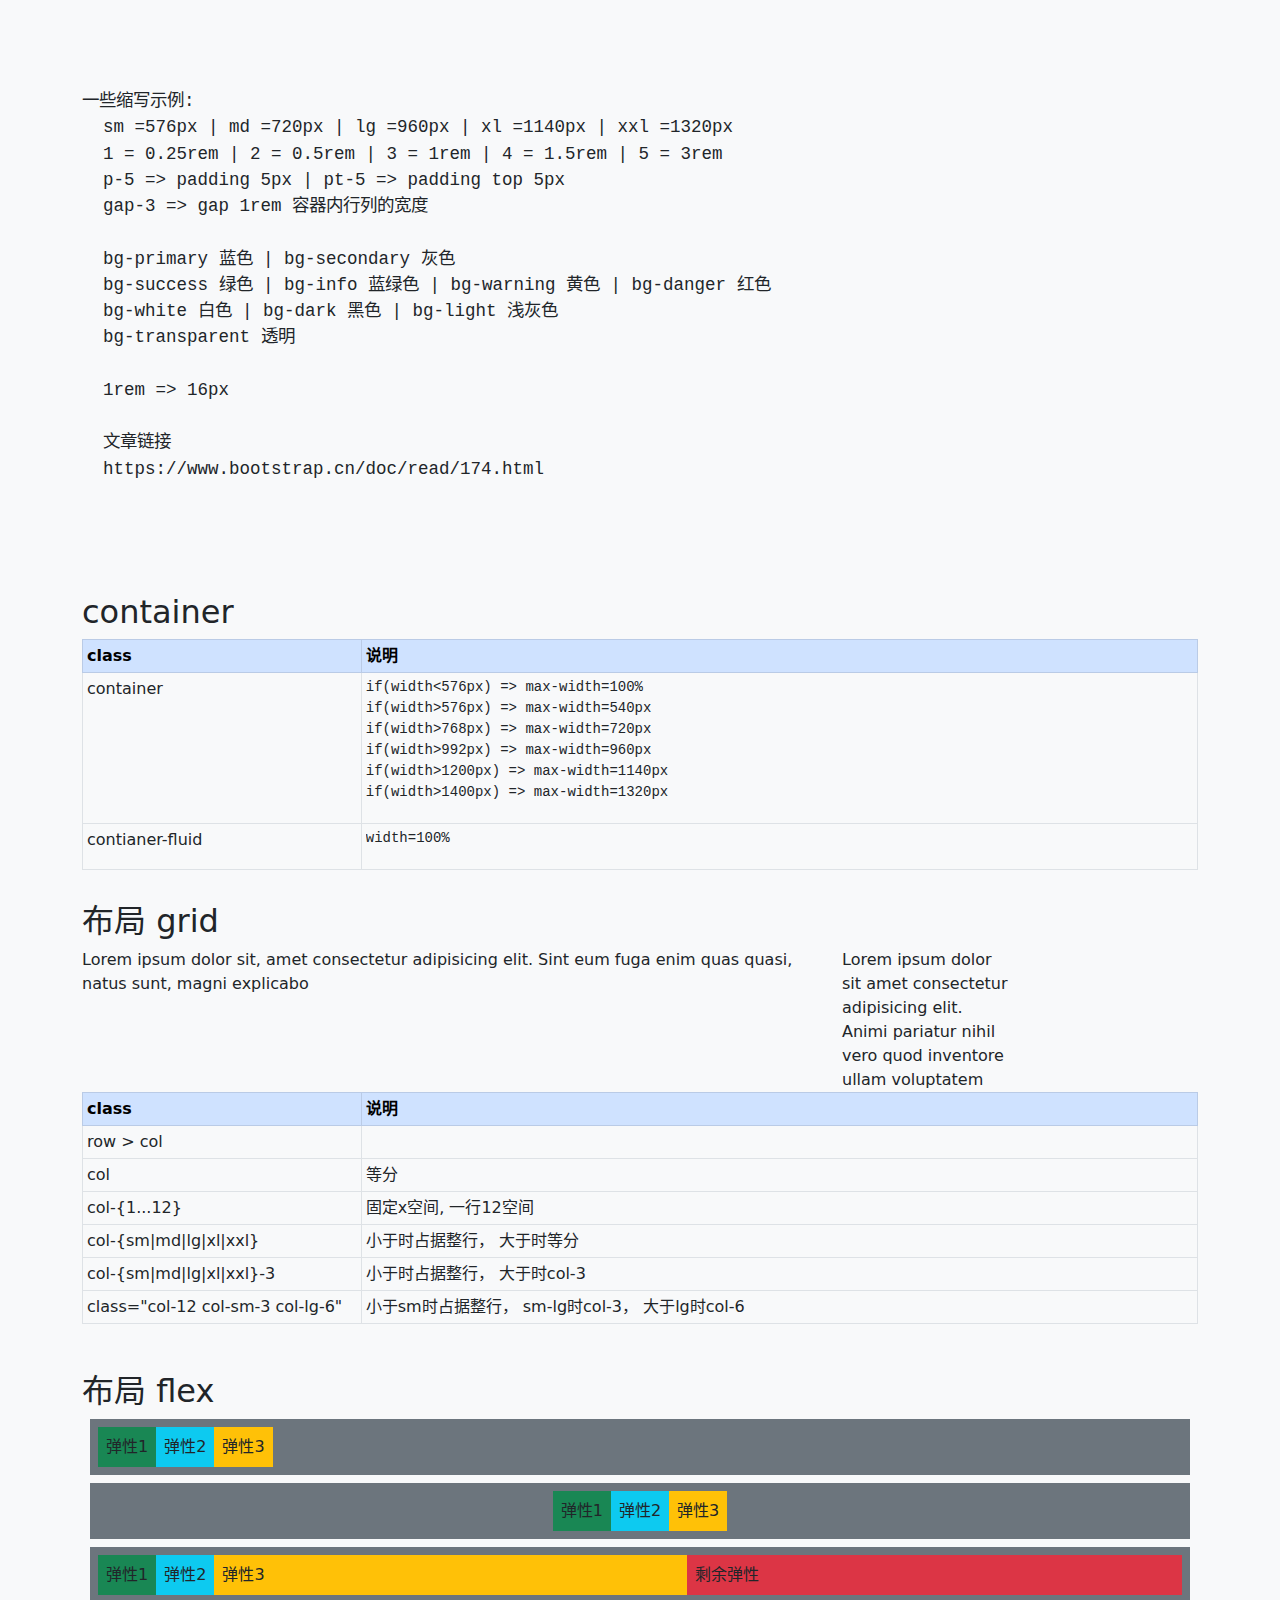
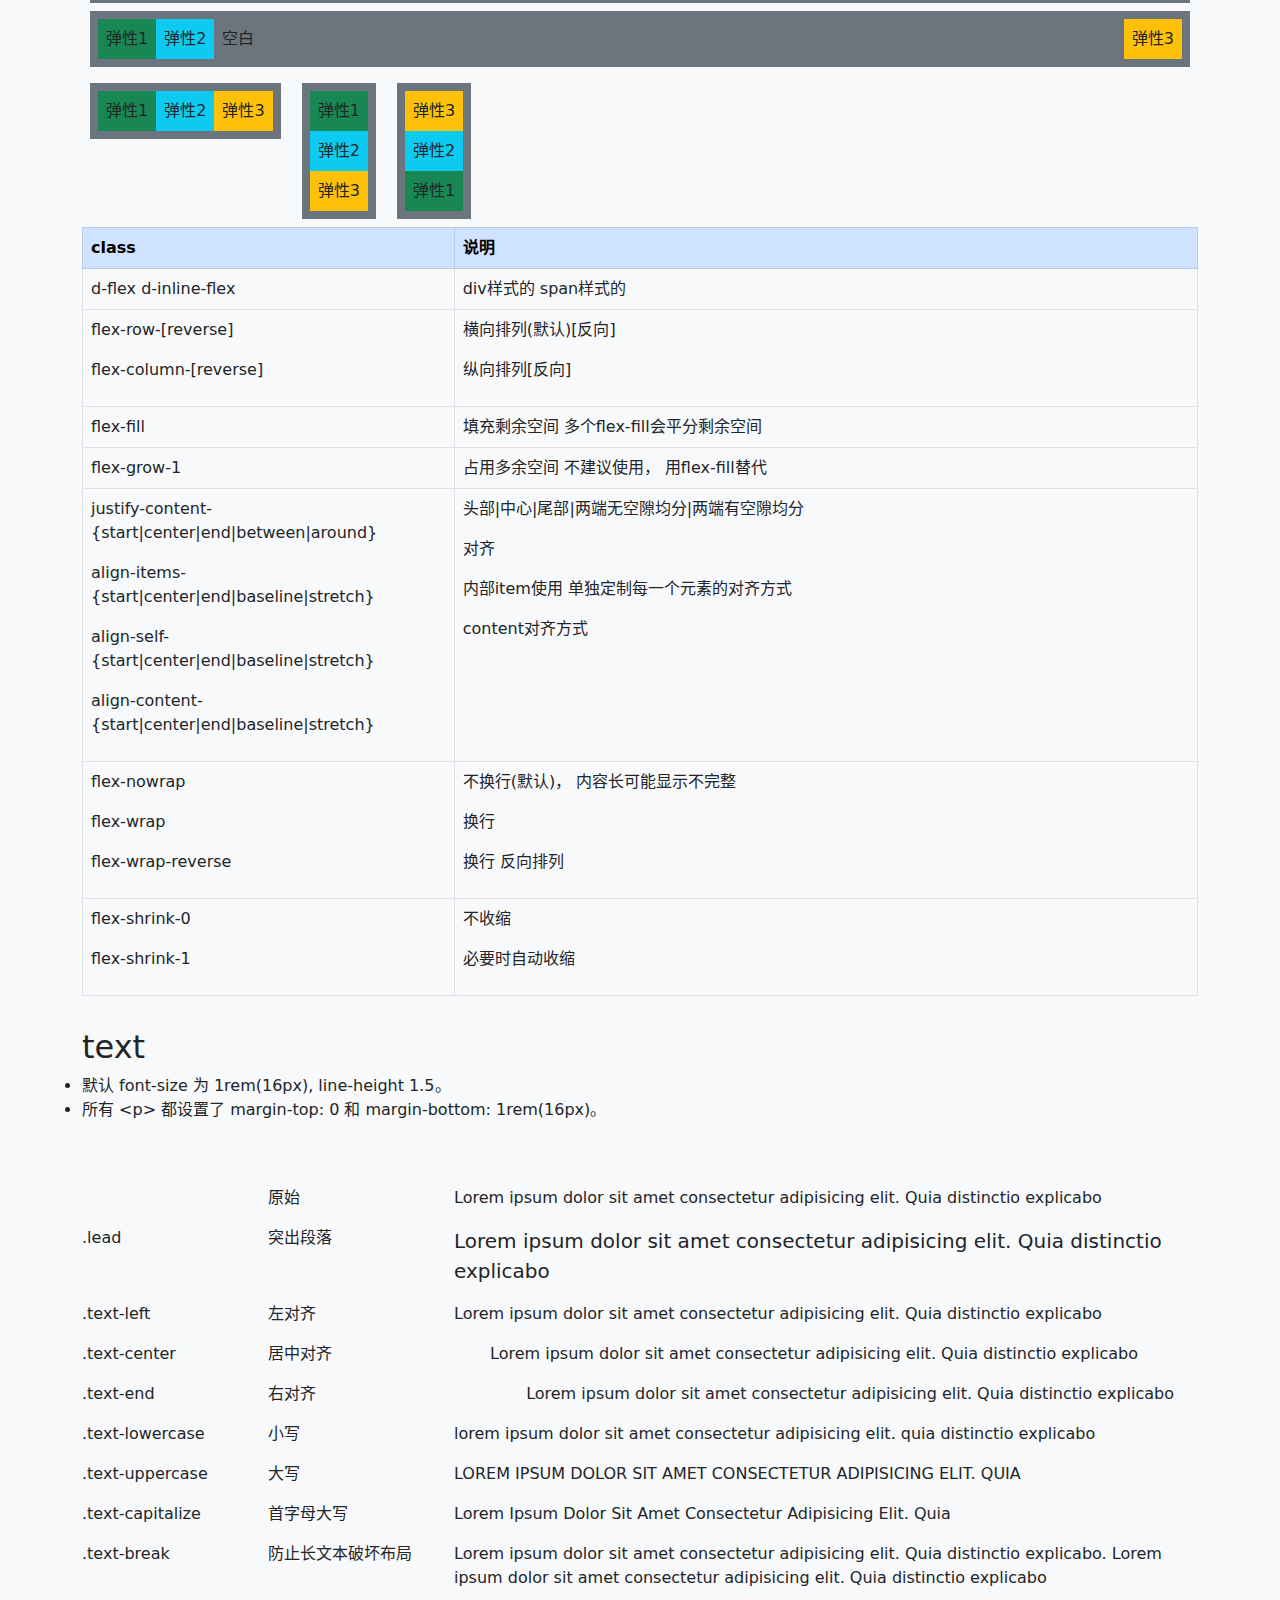
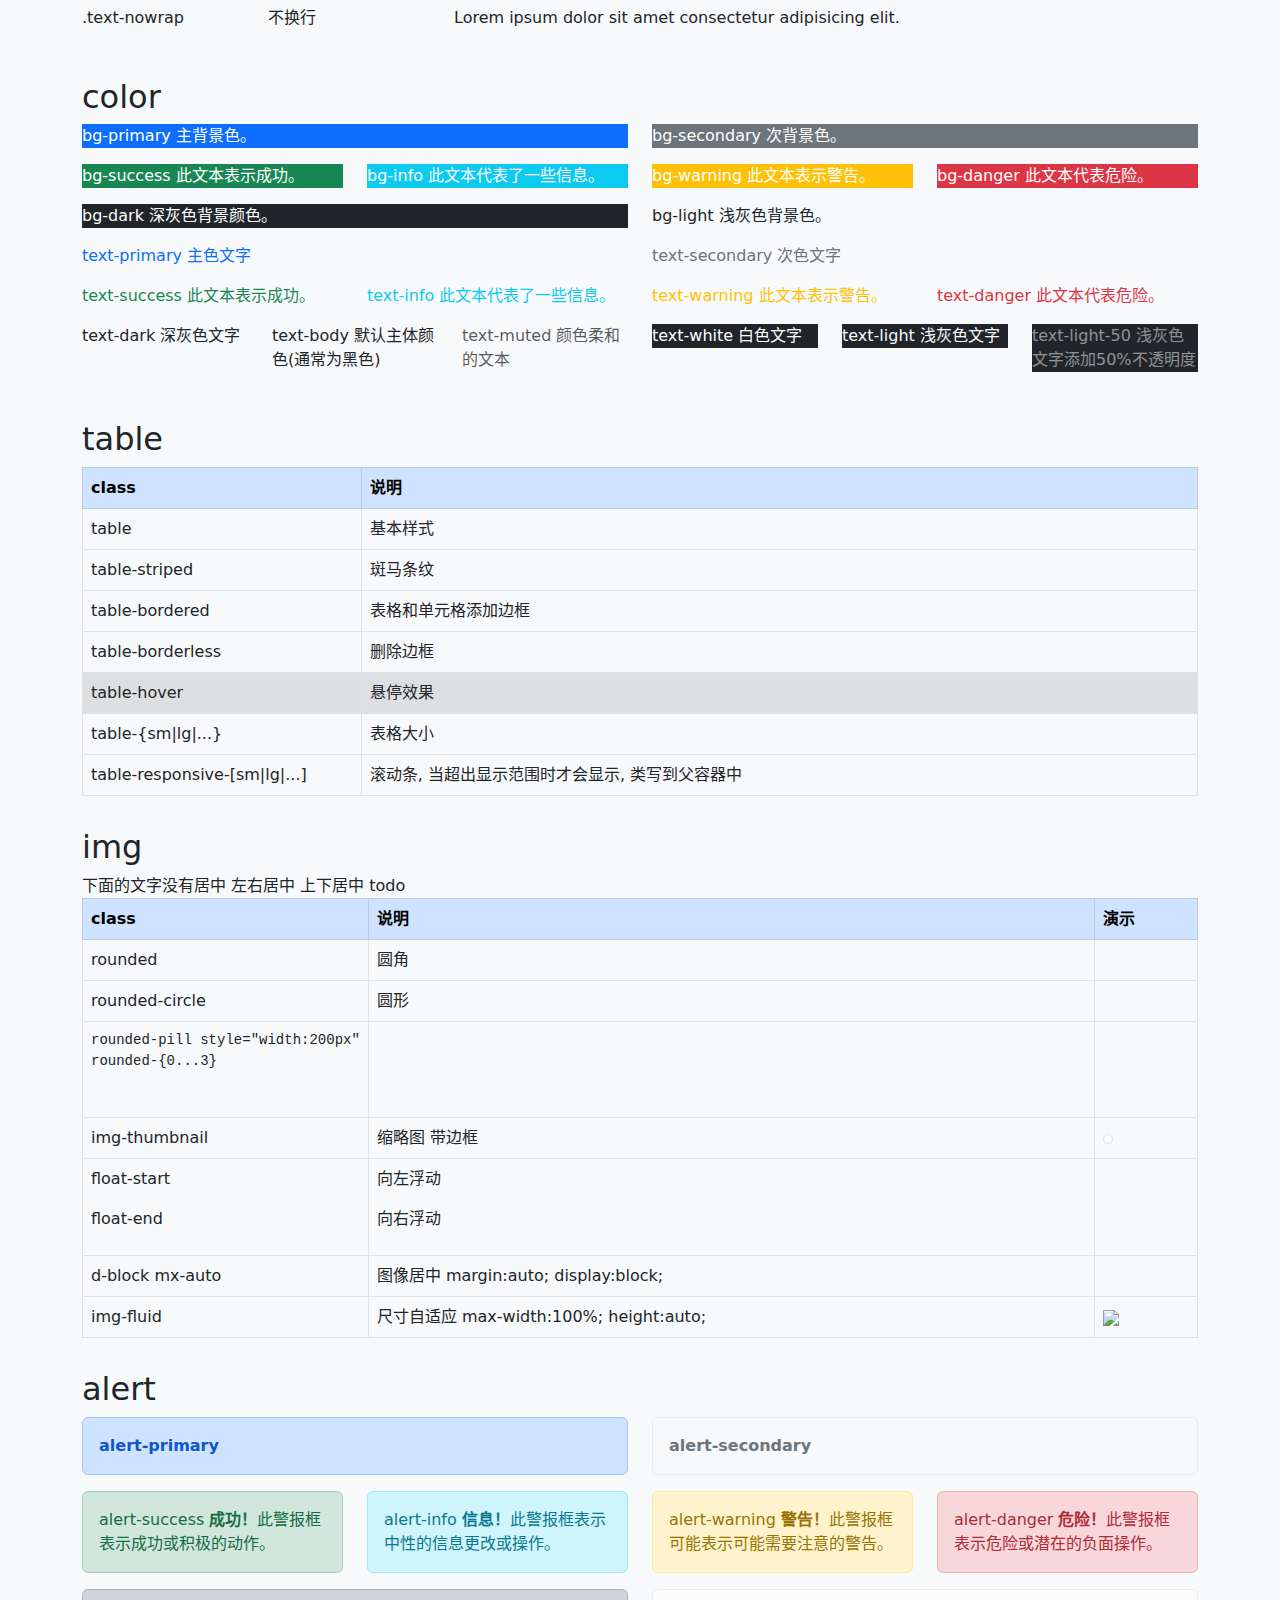
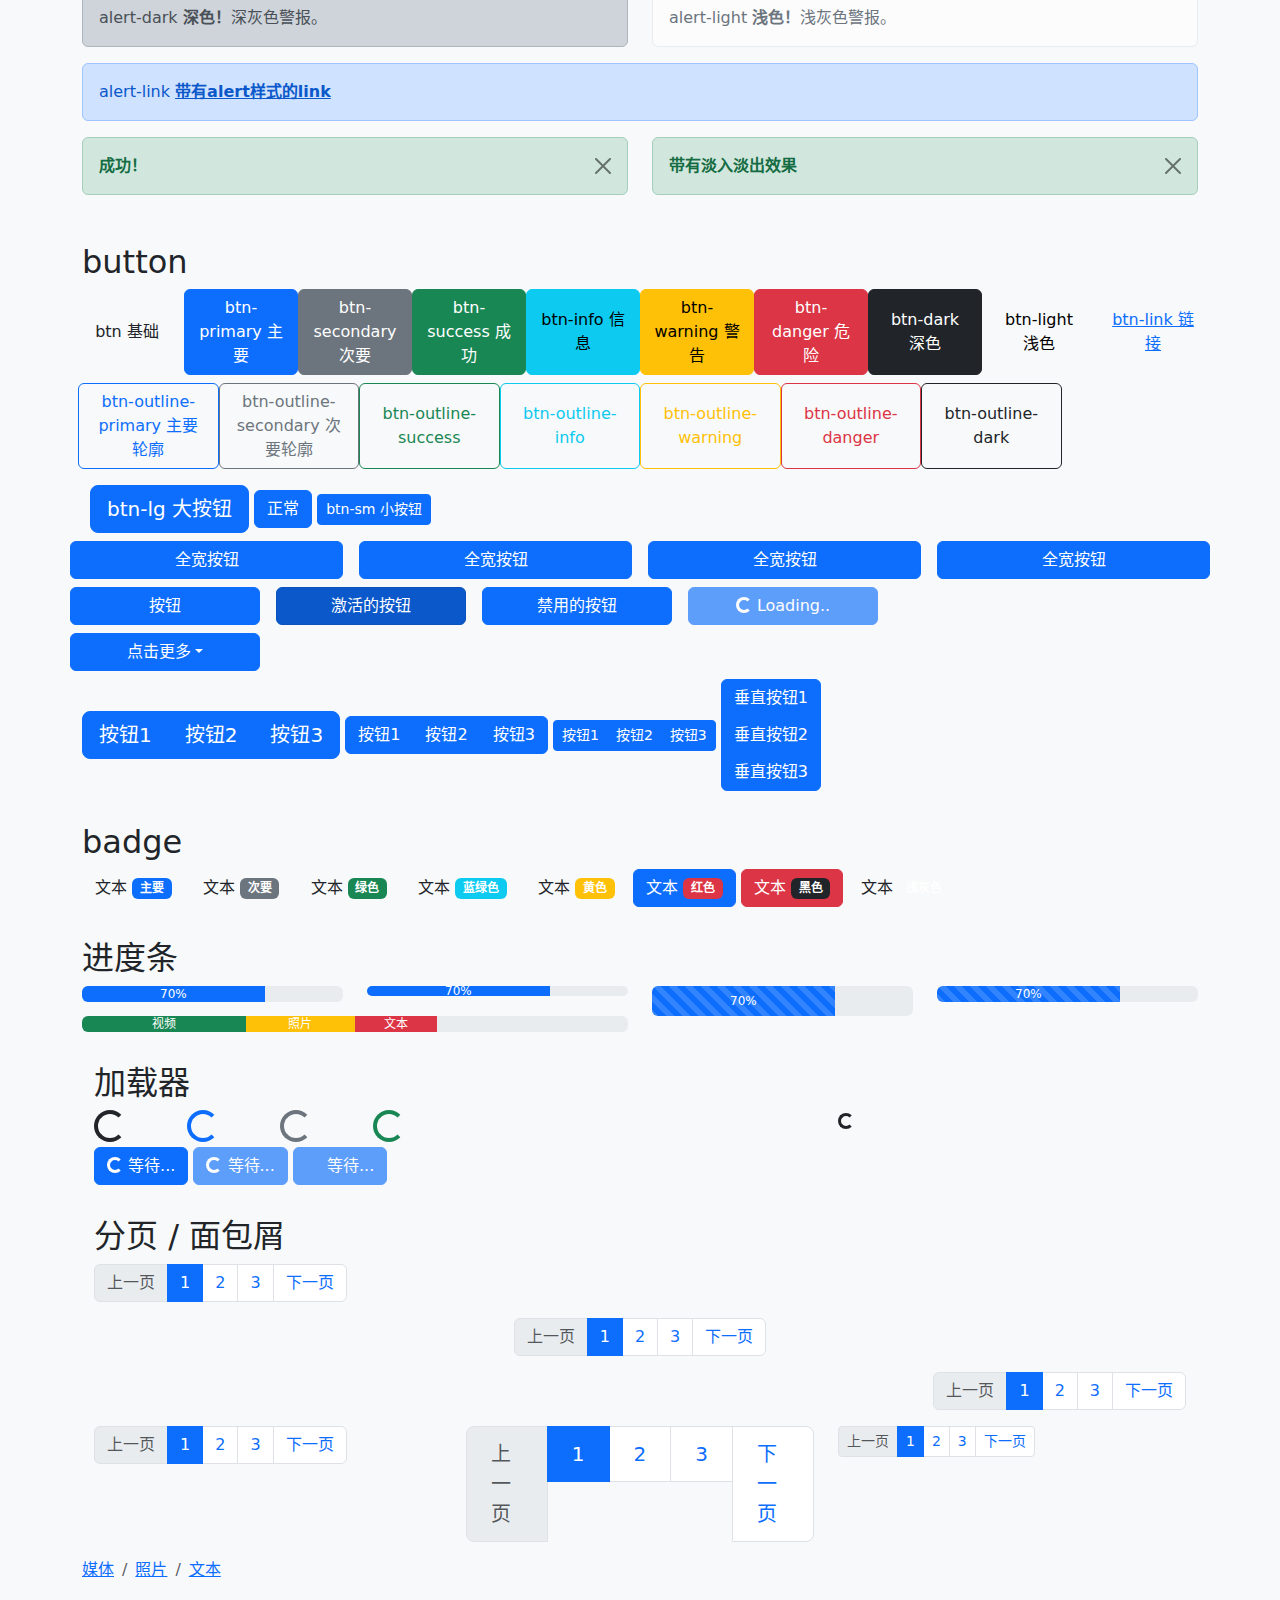
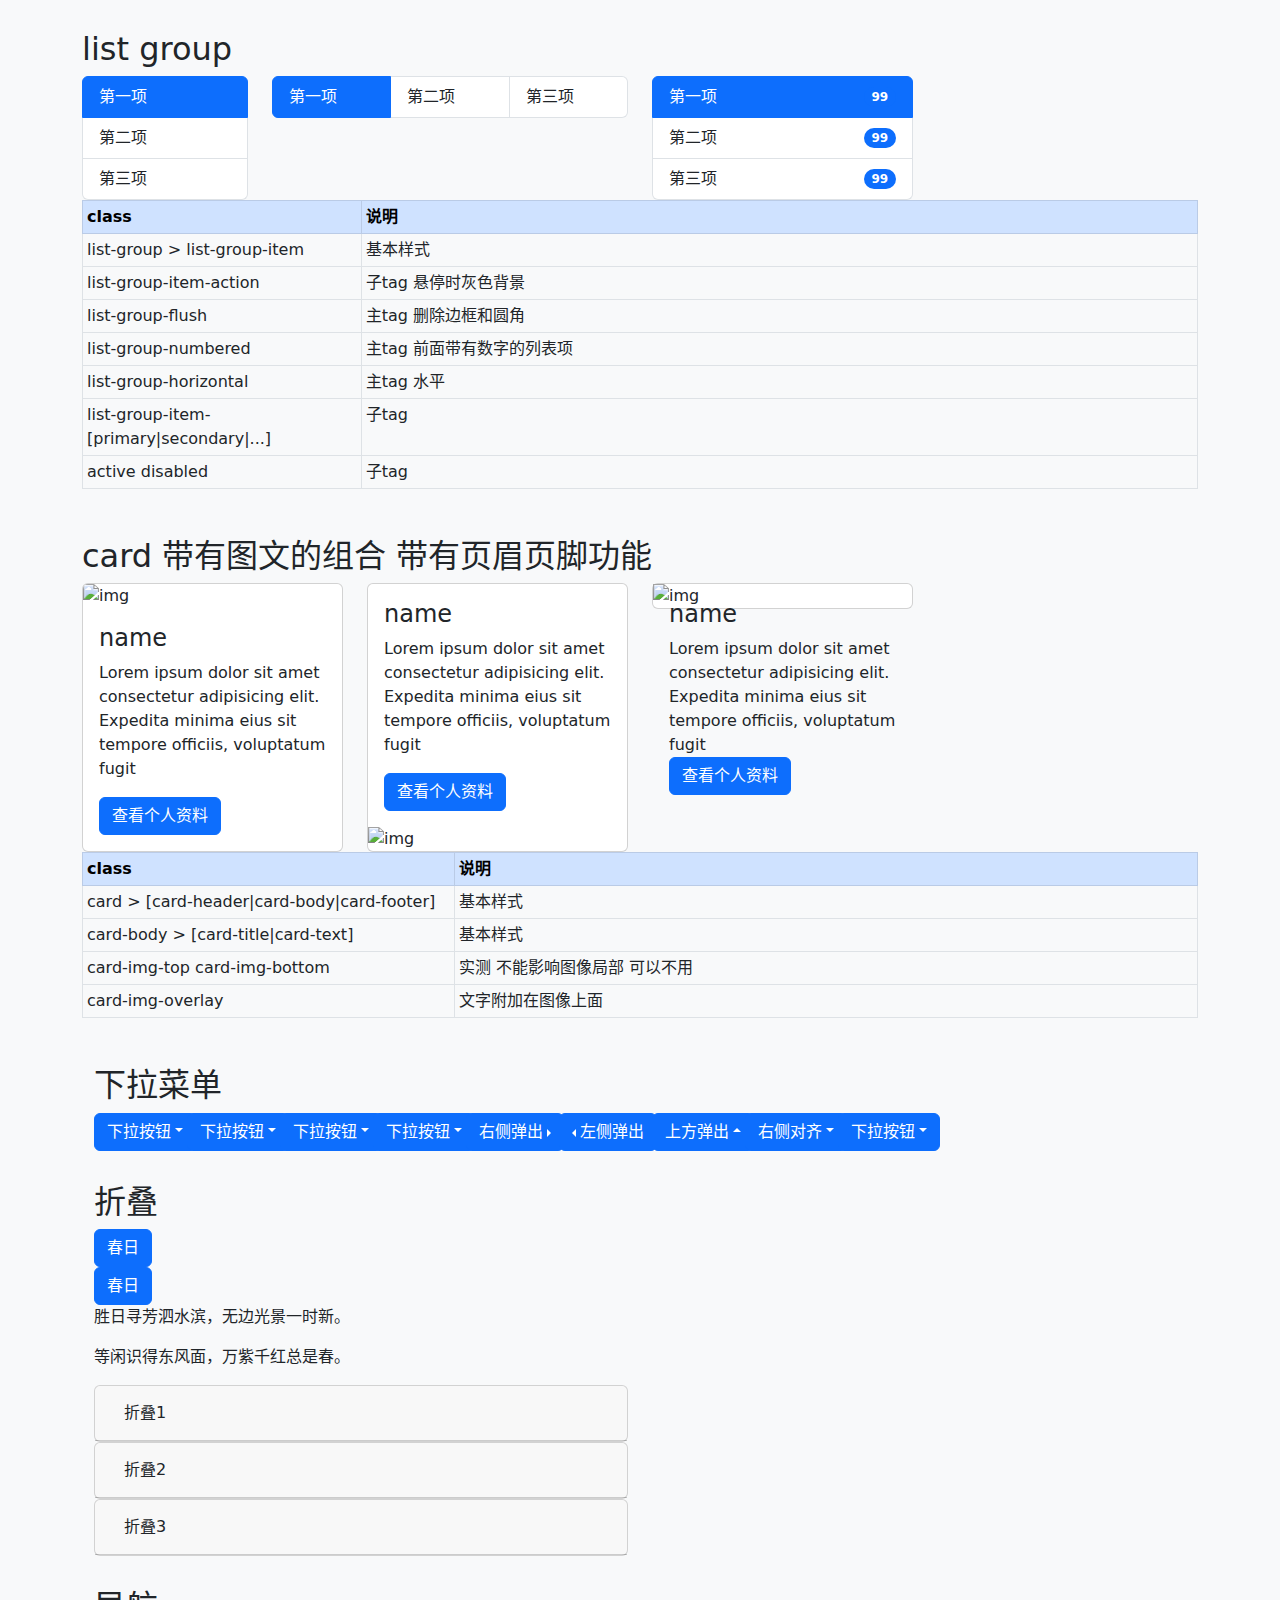
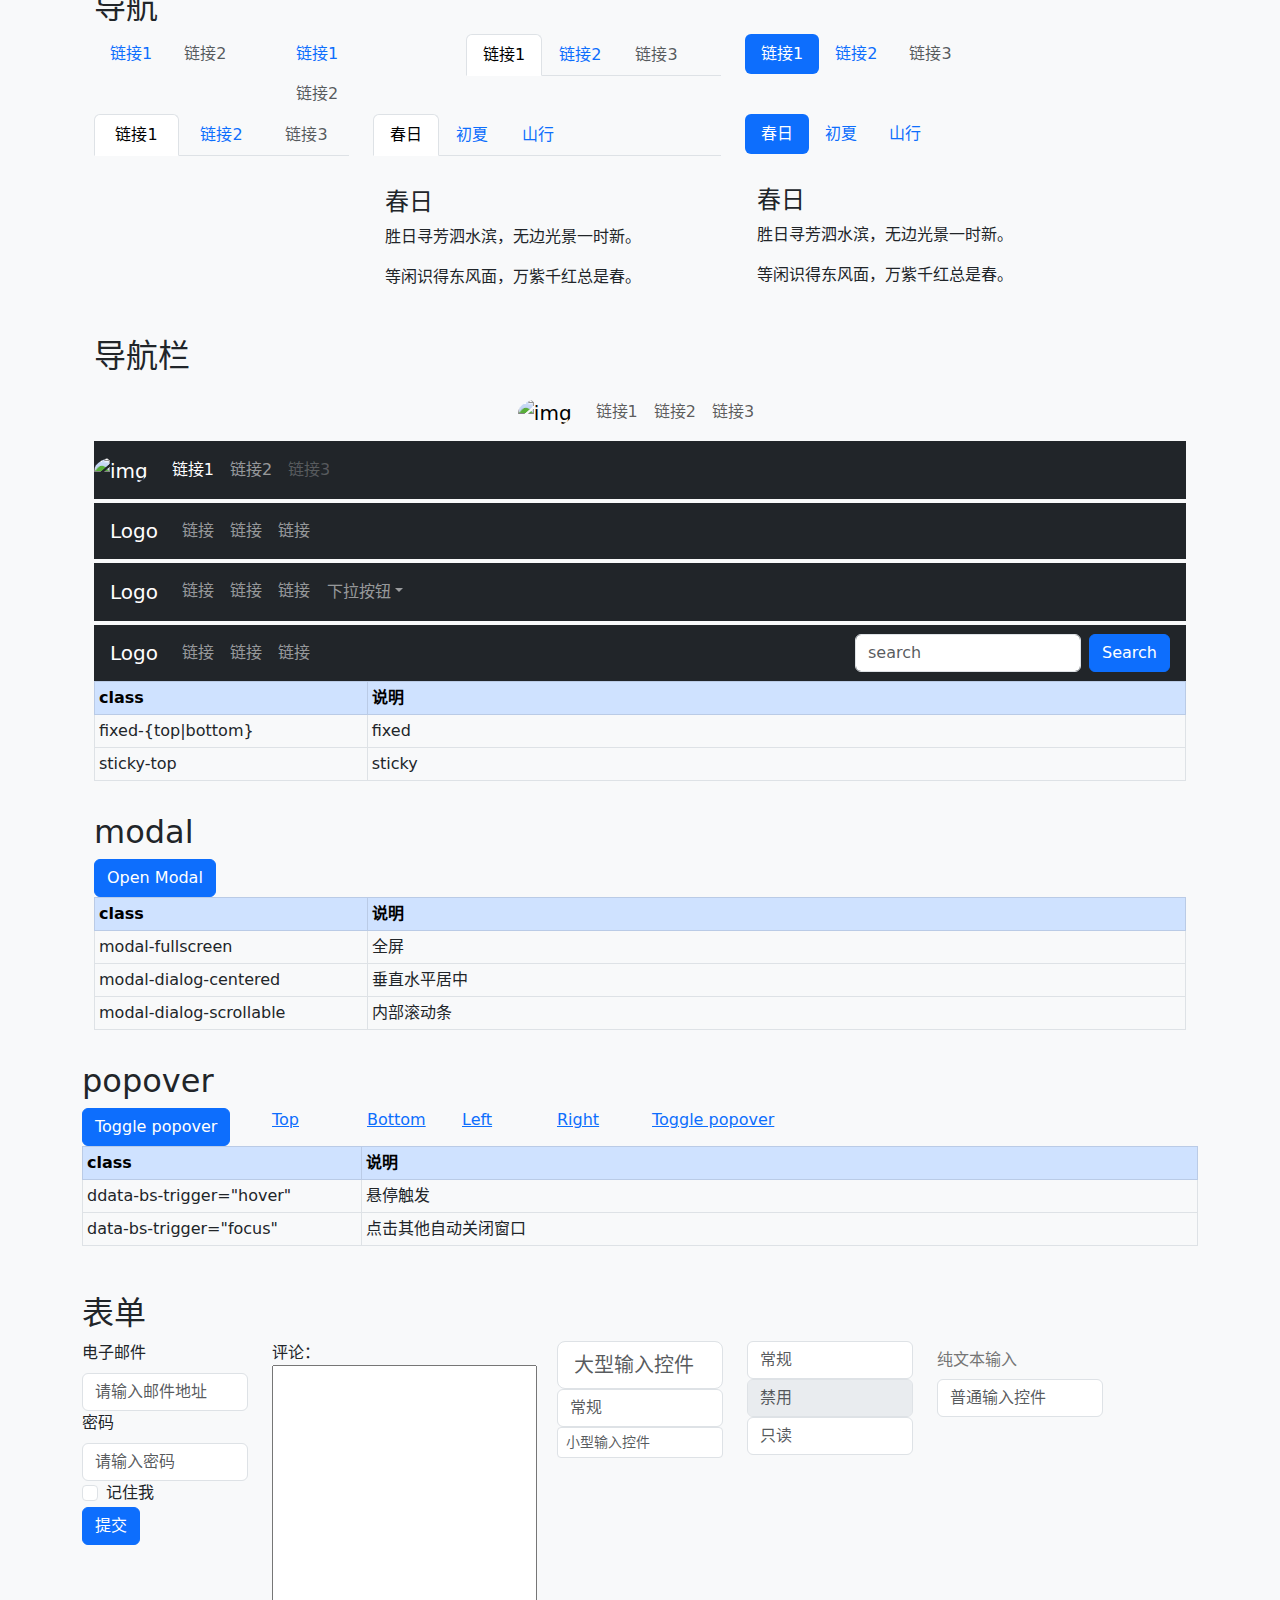
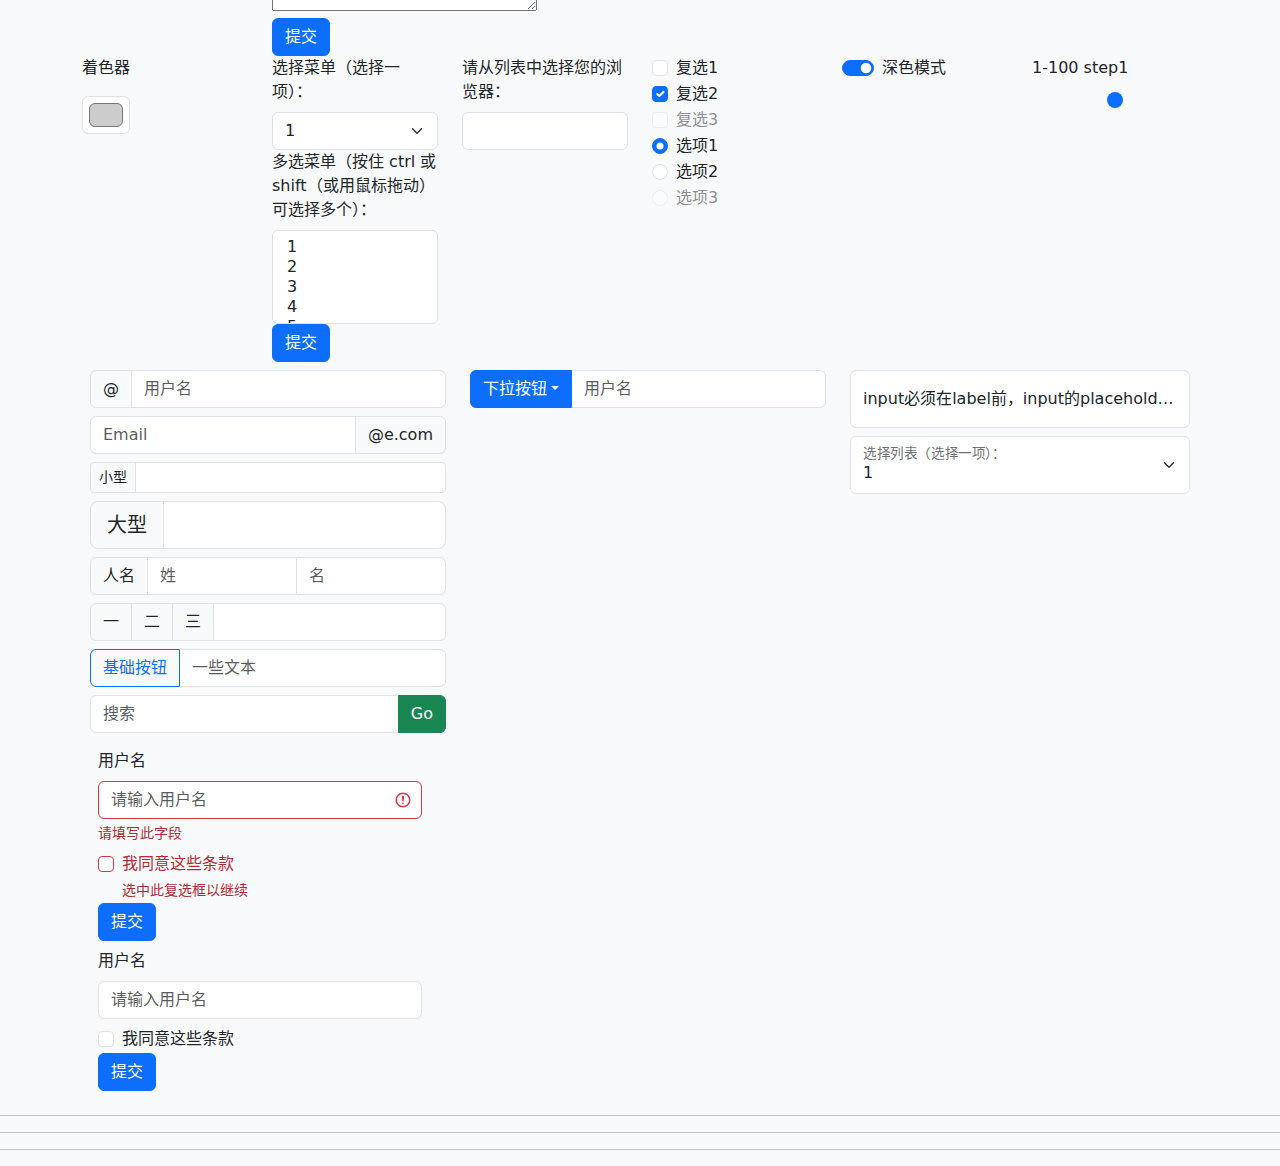
==== bootstrap5/demo.html @ 7e5b95c1 "init" ====
<!DOCTYPE html>
<html lang="zh-CN">

<head>
  <meta charset="UTF-8">
  <meta name="viewport" content="width=device-width, initial-scale=1.0">
  <link href="./public/bootstrap.min.css" rel="stylesheet">
  <link rel="stylesheet" href="./style.css">
  <title>atitle</title>
  <style>
    .container {
      margin-top: 2rem;
    }
  </style>
</head>

<body class="bg-light">
  <div class="container lead">
    <pre>
一些缩写示例:
  sm =576px | md =720px | lg =960px | xl =1140px | xxl =1320px
  1 = 0.25rem | 2 = 0.5rem | 3 = 1rem | 4 = 1.5rem | 5 = 3rem
  p-5 => padding 5px | pt-5 => padding top 5px
  gap-3 => gap 1rem 容器内行列的宽度

  bg-primary 蓝色 | bg-secondary 灰色
  bg-success 绿色 | bg-info 蓝绿色 | bg-warning 黄色 | bg-danger 红色
  bg-white 白色 | bg-dark 黑色 | bg-light 浅灰色
  bg-transparent 透明

  1rem => 16px
  
  文章链接
  https://www.bootstrap.cn/doc/read/174.html


    </pre>
  </div>

  <div class="container">
    <h2>container</h2>

    <table class="table table-bordered table-hover table-sm">
      <thead>
        <tr class="table-primary">
          <th class="col-3">class</th>
          <th class="col">说明</th>
        </tr>
      </thead>
      <tBody>
        <tr>
          <td>container</td>
          <td>
            <pre>
if(width<576px) => max-width=100%
if(width>576px) => max-width=540px
if(width>768px) => max-width=720px
if(width>992px) => max-width=960px
if(width>1200px) => max-width=1140px
if(width>1400px) => max-width=1320px</pre>
          </td>
        </tr>
        <tr>
          <td>contianer-fluid</td>
          <td>
            <pre>width=100%</pre>
          </td>
        </tr>
      </tBody>
    </table>
  </div>

  <div class="container">
    <h2>布局 grid</h2>
    <div class="row">
      <div class="col-md-2 col-lg-8">Lorem ipsum dolor sit, amet consectetur adipisicing elit. Sint eum fuga enim quas
        quasi, natus sunt, magni explicabo</div>
      <div class="col-md-2 col-lg-2">Lorem ipsum dolor sit amet consectetur adipisicing elit. Animi pariatur nihil vero
        quod inventore ullam voluptatem</div>
      <div class="col-12">
        <table class="table table-bordered table-hover table-sm">
          <thead>
            <tr class="table-primary">
              <th class="col-3">class</th>
              <th class="col">说明</th>
            </tr>
          </thead>
          <tBody>
            <tr>
              <td>row > col</td>
              <td></td>
            </tr>
            <tr>
              <td>col</td>
              <td>等分</td>
            </tr>
            <tr>
              <td>col-{1...12}</td>
              <td>固定x空间, 一行12空间</td>
            </tr>
            <tr>
              <td>col-{sm|md|lg|xl|xxl}</td>
              <td>小于时占据整行， 大于时等分</td>
            </tr>
            <tr>
              <td>col-{sm|md|lg|xl|xxl}-3</td>
              <td>小于时占据整行， 大于时col-3</td>
            </tr>
            <tr>
              <td>class="col-12 col-sm-3 col-lg-6"</td>
              <td>小于sm时占据整行， sm-lg时col-3， 大于lg时col-6</td>
            </tr>
          </tBody>
        </table>
      </div>
    </div>
  </div>

  <div class="container">
    <h2>布局 flex</h2>
    <div class="d-flex bg-secondary m-2 p-2">
      <div class="p-2 bg-success">弹性1</div>
      <div class="p-2 bg-info">弹性2</div>
      <div class="p-2 bg-warning">弹性3</div>
    </div>
    <div class="d-flex justify-content-center bg-secondary m-2 p-2">
      <div class="p-2 bg-success">弹性1</div>
      <div class="p-2 bg-info">弹性2</div>
      <div class="p-2 bg-warning">弹性3</div>
    </div>
    <div class="d-flex bg-secondary m-2 p-2">
      <div class="p-2 bg-success">弹性1</div>
      <div class="p-2 bg-info">弹性2</div>
      <div class="p-2 bg-warning flex-fill">弹性3</div>
      <p-2 class="p-2 bg-danger flex-fill">剩余弹性</p-2>
    </div>
    <div class="d-flex bg-secondary m-2 p-2">
      <div class="p-2 bg-success">弹性1</div>
      <div class="p-2 bg-info">弹性2</div>
      <div class="p-2 bg-secondary flex-fill">空白</div>
      <div class="p-2 bg-warning">弹性3</div>
    </div>
    <div class="d-inline-flex bg-secondary m-2 p-2">
      <div class="p-2 bg-success">弹性1</div>
      <div class="p-2 bg-info">弹性2</div>
      <div class="p-2 bg-warning">弹性3</div>
    </div>
    <div class="d-inline-flex flex-column bg-secondary m-2 p-2">
      <div class="p-2 bg-success">弹性1</div>
      <div class="p-2 bg-info">弹性2</div>
      <div class="p-2 bg-warning">弹性3</div>
    </div>
    <div class="d-inline-flex flex-column-reverse bg-secondary m-2 p-2">
      <div class="p-2 bg-success">弹性1</div>
      <div class="p-2 bg-info">弹性2</div>
      <div class="p-2 bg-warning">弹性3</div>
    </div>

    <table class="table table-bordered table-hover table-md">
      <thead>
        <tr class="table-primary">
          <th class="col-4">class</th>
          <th>说明</th>
        </tr>
      </thead>
      <tBody>
        <tr>
          <td>d-flex d-inline-flex</td>
          <td>div样式的 span样式的</td>
        </tr>
        <tr>
          <td>
            <p>flex-row-[reverse]</p>
            <p>flex-column-[reverse]</p>
          </td>
          <td>
            <p>横向排列(默认)[反向]</p>
            <p>纵向排列[反向]</p>
          </td>
        </tr>
        <tr>
          <td>flex-fill</td>
          <td>填充剩余空间 多个flex-fill会平分剩余空间</td>
        </tr>
        <tr>
          <td>flex-grow-1</td>
          <td>占用多余空间 不建议使用， 用flex-fill替代</td>
        </tr>
        <tr>
          <td>
            <p>justify-content-{start|center|end|between|around}</p>
            <p>align-items-{start|center|end|baseline|stretch}</p>
            <p>align-self-{start|center|end|baseline|stretch}</p>
            <p>align-content-{start|center|end|baseline|stretch}</p>
          </td>
          <td>
            <p>头部|中心|尾部|两端无空隙均分|两端有空隙均分</p>
            <p>对齐</p>
            <p>内部item使用 单独定制每一个元素的对齐方式</p>
            <p>content对齐方式</p>
          </td>
        </tr>
        <tr>
          <td>
            <p>flex-nowrap</p>
            <p>flex-wrap</p>
            <p>flex-wrap-reverse</p>
          </td>
          <td>
            <p>不换行(默认)， 内容长可能显示不完整</p>
            <p>换行</p>
            <p>换行 反向排列</p>
          </td>
        </tr>
        <tr>
          <td>
            <p>flex-shrink-0</p>
            <p>flex-shrink-1</p>
          </td>
          <td>
            <p>不收缩</p>
            <p>必要时自动收缩</p>
          </td>
        </tr>
      </tBody>
    </table>
  </div>

  <div class="container">
    <h2>text</h2>
    <div class="row">
      <ul>
        <li>默认 font-size 为 1rem(16px), line-height 1.5。</li>
        <li>所有 &lt;p&gt; 都设置了 margin-top: 0 和 margin-bottom: 1rem(16px)。</li>
      </ul>
      <!-- <div class="col-3">默认 font-size 为 1rem(16px), line-height 1.5。</div>
      <div class="col-3">所有 &lt;p&gt; 都设置了 margin-top: 0 和 margin-bottom: 1rem(16px)。</div> -->
    </div>

    <div class="row pt-5">
      <div class="row">
        <p class="col-2"></p>
        <p class="col-2">原始</p>
        <p class="col">Lorem ipsum dolor sit amet consectetur adipisicing elit. Quia distinctio explicabo</p>
      </div>
      <div class="row">
        <p class="col-2">.lead</p>
        <p class="col-2">突出段落</p>
        <p class="col lead">Lorem ipsum dolor sit amet consectetur adipisicing elit. Quia distinctio explicabo</p>
      </div>
      <div class="row">
        <p class="col-2">.text-left</p>
        <p class="col-2">左对齐</p>
        <p class="col text-left">Lorem ipsum dolor sit amet consectetur adipisicing elit. Quia distinctio explicabo</p>
      </div>
      <div class="row">
        <p class="col-2">.text-center</p>
        <p class="col-2">居中对齐</p>
        <p class="col text-center">Lorem ipsum dolor sit amet consectetur adipisicing elit. Quia distinctio explicabo
        </p>
      </div>
      <div class="row">
        <p class="col-2">.text-end</p>
        <p class="col-2">右对齐</p>
        <p class="col text-end">Lorem ipsum dolor sit amet consectetur adipisicing elit. Quia distinctio explicabo
        </p>
      </div>
      <div class="row">
        <p class="col-2">.text-lowercase</p>
        <p class="col-2">小写</p>
        <p class="col text-lowercase">Lorem ipsum dolor sit amet consectetur adipisicing elit. Quia distinctio explicabo
        </p>
      </div>
      <div class="row">
        <p class="col-2">.text-uppercase</p>
        <p class="col-2">大写</p>
        <p class="col text-uppercase">Lorem ipsum dolor sit amet consectetur adipisicing elit. Quia
        </p>
      </div>
      <div class="row">
        <p class="col-2">.text-capitalize</p>
        <p class="col-2">首字母大写</p>
        <p class="col text-capitalize">Lorem ipsum dolor sit amet consectetur adipisicing elit. Quia
        </p>
      </div>
      <div class="row">
        <p class="col-2">.text-break</p>
        <p class="col-2">防止长文本破坏布局</p>
        <p class="col text-break">Lorem ipsum dolor sit amet consectetur adipisicing elit. Quia distinctio explicabo.
          Lorem
          ipsum dolor sit amet consectetur adipisicing elit. Quia distinctio explicabo</p>
      </div>
      <div class="row">
        <p class="col-2">.text-nowrap</p>
        <p class="col-2">不换行</p>
        <p class="col text-nowrap">Lorem ipsum dolor sit amet consectetur adipisicing elit. </p>
      </div>
    </div>
  </div>


  <div class="container">
    <h2>color</h2>

    <div class="row">
      <div class="col-6">
        <p class="bg-primary text-white">bg-primary 主背景色。</p>
      </div>
      <div class="col-6">
        <p class="bg-secondary text-white">bg-secondary 次背景色。</p>
      </div>
      <div class="col-3">
        <p class="bg-success text-white">bg-success 此文本表示成功。</p>
      </div>
      <div class="col-3">
        <p class="bg-info text-white">bg-info 此文本代表了一些信息。</p>
      </div>
      <div class="col-3">
        <p class="bg-warning text-white">bg-warning 此文本表示警告。</p>
      </div>
      <div class="col-3">
        <p class="bg-danger text-white">bg-danger 此文本代表危险。</p>
      </div>
      <div class="col-6">
        <p class="bg-dark text-white">bg-dark 深灰色背景颜色。</p>
      </div>
      <div class="col-6">
        <p class="bg-light text-dark">bg-light 浅灰色背景色。</p>
      </div>
    </div>
    <div class="row">
      <div class="col-6">
        <p class="bg-light text-primary">text-primary 主色文字</p>
      </div>
      <div class="col-6">
        <p class="bg-light text-secondary">text-secondary 次色文字</p>
      </div>
      <div class="col-3">
        <p class="bg-light text-success">text-success 此文本表示成功。</p>
      </div>
      <div class="col-3">
        <p class="bg-light text-info">text-info 此文本代表了一些信息。</p>
      </div>
      <div class="col-3">
        <p class="bg-light text-warning">text-warning 此文本表示警告。</p>
      </div>
      <div class="col-3">
        <p class="bg-light text-danger">text-danger 此文本代表危险。</p>
      </div>
      <div class="col-2">
        <p class="bg-light text-dark">text-dark 深灰色文字</p>
      </div>
      <div class="col-2">
        <p class="bg-light text-body">text-body 默认主体颜色(通常为黑色)</p>
      </div>
      <div class="col-2">
        <p class="bg-light text-muted">text-muted 颜色柔和的文本</p>
      </div>
      <div class="col-2">
        <p class="bg-dark text-white">text-white 白色文字</p>
      </div>
      <div class="col-2">
        <p class="bg-dark text-light">text-light 浅灰色文字</p>
      </div>
      <div class="col-2">
        <p class="bg-dark text-white-50">text-light-50 浅灰色文字添加50%不透明度</p>
      </div>
    </div>
  </div>

  <div class="container table-responsive-lg">
    <h2>table</h2>
    <table class="table table-bordered table-hover table-md">
      <thead>
        <tr class="table-primary">
          <th class="col-3">class</th>
          <th>说明</th>
        </tr>
      </thead>
      <tBody>
        <tr>
          <td>table</td>
          <td>基本样式</td>
        </tr>
        <tr>
          <td>table-striped</td>
          <td>斑马条纹</td>
        </tr>
        <tr>
          <td>table-bordered</td>
          <td>表格和单元格添加边框</td>
        </tr>
        <tr>
          <td>table-borderless</td>
          <td>删除边框</td>
        </tr>
        <tr class="table-active">
          <td>table-hover</td>
          <td>悬停效果</td>
        </tr>
        <tr>
          <td>table-{sm|lg|...}</td>
          <td>表格大小</td>
        </tr>
        <tr>
          <td>table-responsive-[sm|lg|...]</td>
          <td>滚动条, 当超出显示范围时才会显示, 类写到父容器中</td>
        </tr>
      </tBody>
    </table>
  </div>

  <div class="container">
    <h2>img</h2>
    下面的文字没有居中 左右居中 上下居中 todo
    <table class="table table-bordered table-hover table-md">
      <thead>
        <tr class="table-primary">
          <th class="col-3">class</th>
          <th>说明</th>
          <th>演示</th>
        </tr>
      </thead>
      <tBody>
        <tr>
          <td>rounded</td>
          <td>圆角</td>
          <td><img src="./img/01-man.jpg" alt="" class="rounded"></td>
        </tr>
        <tr>
          <td>rounded-circle</td>
          <td>圆形</td>
          <td><img src="./img/01-man.jpg" alt="" class="rounded-circle"></td>
        </tr>
        <tr>
          <td>
            <pre>
rounded-pill style="width:200px"
rounded-{0...3}
          </pre>
          </td>
          <td></td>
          <td></td>
        </tr>
        <tr>
          <td>img-thumbnail</td>
          <td>缩略图 带边框</td>
          <td><img src="./img/01-man.jpg" alt="" class="img-thumbnail"></td>
        </tr>
        <tr>
          <td>
            <p>float-start</p>
            <p>float-end</p>
          </td>
          <td>
            <p>向左浮动</p>
            <p>向右浮动</p>
          </td>
          <td>
            <img src="./img/01-man.jpg" alt="" class="rounded float-start">
            <img src="./img/01-man.jpg" alt="" class="rounded float-end">
          </td>
        </tr>
        <tr>
          <td>d-block mx-auto</td>
          <td>图像居中 margin:auto; display:block;</td>
          <td><img src="./img/01-man.jpg" alt="" class="d-block mx-auto"></td>
        </tr>
        <tr>
          <td>img-fluid</td>
          <td>尺寸自适应 max-width:100%; height:auto;</td>
          <td><img src="./img/01-man.jpg" class="img-fluid"></td>
        </tr>
      </tBody>
    </table>
  </div>

  <div class="container">
    <h2>alert</h2>
    <div class="row">
      <div class="col-6">
        <div class="alert alert-primary">
          <strong>alert-primary</strong>
        </div>
      </div>
      <div class="col-6">
        <div class="alert alert-secondary">
          <strong>alert-secondary</strong>
        </div>
      </div>
      <div class="col-3">
        <div class="alert alert-success">
          alert-success <strong>成功！</strong>此警报框表示成功或积极的动作。
        </div>
      </div>
      <div class="col-3">
        <div class="alert alert-info">
          alert-info <strong>信息！</strong>此警报框表示中性的信息更改或操作。
        </div>
      </div>
      <div class="col-3">
        <div class="alert alert-warning">
          alert-warning <strong>警告！</strong>此警报框可能表示可能需要注意的警告。
        </div>
      </div>
      <div class="col-3">
        <div class="alert alert-danger">
          alert-danger <strong>危险！</strong>此警报框表示危险或潜在的负面操作。
        </div>
      </div>
      <div class="col-6">
        <div class="alert alert-dark">
          alert-dark <strong>深色！</strong>深灰色警报。
        </div>
      </div>
      <div class="col-6">
        <div class="alert alert-light">
          alert-light <strong>浅色！</strong>浅灰色警报。
        </div>
      </div>
      <div class="col-12">
        <div class="alert alert-primary">
          alert-link <a href="" class="alert-link">带有alert样式的link</a>
        </div>
      </div>
      <div class="col-6">
        <div class="alert alert-success alert-dismissible">
          <button class="btn-close" data-bs-dismiss="alert"></button>
          <strong>成功！</strong>
        </div>
      </div>
      <div class="col-6">
        <div class="alert alert-success alert-dismissible fade show">
          <button class="btn-close" data-bs-dismiss="alert"></button>
          <strong>带有淡入淡出效果</strong>
        </div>
      </div>
    </div>
  </div>


  <div class="container">
    <h2>button</h2>
    <div class="row">
      <button class="col btn">btn 基础</button>
      <button class="col btn btn-primary">btn-primary 主要</button>
      <button class="col btn btn-secondary">btn-secondary 次要</button>
      <button class="col btn btn-success">btn-success 成功</button>
      <button class="col btn btn-info">btn-info 信息</button>
      <button class="col btn btn-warning">btn-warning 警告</button>
      <button class="col btn btn-danger">btn-danger 危险</button>
      <button class="col btn btn-dark">btn-dark 深色</button>
      <button class="col btn btn-light">btn-light 浅色</button>
      <button class="col btn btn-link">btn-link 链接</button>
    </div>
    <div class="row p-2">
      <button class="col btn btn-outline-primary">btn-outline-primary 主要轮廓</button>
      <button class="col btn btn-outline-secondary">btn-outline-secondary 次要轮廓</button>
      <button class="col btn btn-outline-success">btn-outline-success</button>
      <button class="col btn btn-outline-info">btn-outline-info</button>
      <button class="col btn btn-outline-warning">btn-outline-warning</button>
      <button class="col btn btn-outline-danger">btn-outline-danger</button>
      <button class="col btn btn-outline-dark">btn-outline-dark</button>
      <button class="col btn btn-outline-light">btn-outline-light</button>
    </div>
    <div class="row p-2">
      <div>
        <button class="btn btn-primary btn-lg">btn-lg 大按钮</button>
        <button class="btn btn-primary">正常</button>
        <button class="btn btn-primary btn-sm">btn-sm 小按钮</button>
      </div>
    </div>
    <div class="row gap-3">
      <button class="col btn btn-primary">全宽按钮</button>
      <button class="col btn btn-primary">全宽按钮</button>
      <button class="col btn btn-primary">全宽按钮</button>
      <button class="col btn btn-primary">全宽按钮</button>
    </div>
    <div class="row pt-2 gap-3">
      <button class="col-2 btn btn-primary">按钮</button>
      <button class="col-2 btn btn-primary active">激活的按钮</button>
      <button class="col-2 btn btn-primary disable">禁用的按钮</button>
      <button class="col-2 btn btn-primary" disabled>
        <span class="spinner-border spinner-border-sm"></span>
        Loading..
      </button>
    </div>
    <div class="row pt-2 gap-3">
      <button class="col-2 btn btn-primary dropdown-toggle" data-bs-toggle="dropdown">点击更多</button>
      <div class="dropdown-menu">
        <button class="dropdown-item">按钮1</button>
        <button class="dropdown-item">按钮2</button>
      </div>
    </div>
    <div>
      <div class=" pt-2 btn-group btn-group-lg">
        <button class="btn btn-primary">按钮1</button>
        <button class="btn btn-primary">按钮2</button>
        <button class="btn btn-primary">按钮3</button>
      </div>
      <div class=" pt-2 btn-group">
        <button class="btn btn-primary">按钮1</button>
        <button class="btn btn-primary">按钮2</button>
        <button class="btn btn-primary">按钮3</button>
      </div>
      <div class=" pt-2 btn-group btn-group-sm">
        <button class="btn btn-primary">按钮1</button>
        <button class="btn btn-primary">按钮2</button>
        <button class="btn btn-primary">按钮3</button>
      </div>
      <div class="pt-2 btn-group-vertical">
        <button class="btn btn-primary">垂直按钮1</button>
        <button class="btn btn-primary">垂直按钮2</button>
        <button class="btn btn-primary">垂直按钮3</button>
      </div>
    </div>
  </div>


  <div class="container">
    <h2>badge</h2>
    <div>
      <div class="btn">文本 <span class="badge bg-primary">主要</span></div>
      <div class="btn">文本 <span class="badge bg-secondary">次要</span></div>
      <div class="btn">文本 <span class="badge bg-success">绿色</span></div>
      <div class="btn">文本 <span class="badge bg-info">蓝绿色</span></div>
      <div class="btn">文本 <span class="badge bg-warning">黄色</span></div>
      <div class="btn btn-primary">文本 <span class="badge bg-danger">红色</span></div>
      <div class="btn btn-danger">文本 <span class="badge bg-dark">黑色</span></div>
      <div class="btn">文本 <span class="badge bg-light">浅灰色</span></div>
    </div>
  </div>

  <div class="container">
    <h2>进度条</h2>
    <div class="row">
      <div class="col-3">
        <div class="progress">
          <div class="progress-bar" style="width:70%">70%</div>
        </div>
      </div>
      <div class="col-3">
        <div class="progress" style="height:10px">
          <div class="progress-bar" style="height:10px; width:70%;">70%</div>
        </div>
      </div>
      <div class="col-3">
        <div class="progress" style="height:30px">
          <div class="progress-bar progress-bar-striped" style="height:30px; width:70%;">70%</div>
        </div>
      </div>
      <div class="col-3">
        <div class="progress">
          <div class="progress-bar progress-bar-striped progress-bar-animated" style="width:70%;">70%</div>
        </div>
      </div>
      <div class="col-6">
        <div class="progress">
          <div class="progress-bar bg-success" style="width:30%">视频</div>
          <div class="progress-bar bg-warning" style="width:20%">照片</div>
          <div class="progress-bar bg-danger" style="width:15%">文本</div>
        </div>
      </div>
    </div>

    <div class="container">
      <h2>加载器</h2>
      <div class="row">
        <div class="col-1">
          <span class="spinner-border"></span>
        </div>
        <div class="col-1">
          <span class="spinner-border text-primary"></span>
        </div>
        <div class="col-1">
          <span class="spinner-border text-secondary"></span>
        </div>
        <div class="col-1">
          <span class="spinner-border text-success"></span>
        </div>
        <div class="col-1">
          <span class="spinner-grow"></span>
        </div>
        <div class="col-1">
          <span class="spinner-grow text-primary"></span>
        </div>
        <div class="col-1">
          <span class="spinner-grow text-secondary"></span>
        </div>
        <div class="col-1">
          <span class="spinner-grow text-success"></span>
        </div>
        <div class="col-1">
          <span class="spinner-border spinner-border-sm"></span>
        </div>
        <div class="col-1">
          <span class="spinner-grow spinner-grow-sm"></span>
        </div>
      </div>
      <div class="btn btn-primary">
        <span class="spinner-border spinner-border-sm"></span>
        等待...
      </div>
      <div class="btn btn-primary disabled">
        <span class="spinner-border spinner-border-sm"></span>
        等待...
      </div>
      <div class="btn btn-primary disabled">
        <span class="spinner-grow spinner-grow-sm"></span>
        等待...
      </div>
    </div>

    <div class="container">
      <h2>分页 / 面包屑</h2>
      <ul class="pagination justify-content-begin">
        <li class="page-item disabled"><a href="#" class="page-link">上一页</a></li>
        <li class="page-item active"><a href="#" class="page-link">1</a></li>
        <li class="page-item"><a href="#" class="page-link">2</a></li>
        <li class="page-item"><a href="#" class="page-link">3</a></li>
        <li class="page-item"><a href="#" class="page-link">下一页</a></li>
      </ul>
      <ul class="pagination justify-content-center">
        <li class="page-item disabled"><a href="#" class="page-link">上一页</a></li>
        <li class="page-item active"><a href="#" class="page-link">1</a></li>
        <li class="page-item"><a href="#" class="page-link">2</a></li>
        <li class="page-item"><a href="#" class="page-link">3</a></li>
        <li class="page-item"><a href="#" class="page-link">下一页</a></li>
      </ul>
      <ul class="pagination justify-content-end">
        <li class="page-item disabled"><a href="#" class="page-link">上一页</a></li>
        <li class="page-item active"><a href="#" class="page-link">1</a></li>
        <li class="page-item"><a href="#" class="page-link">2</a></li>
        <li class="page-item"><a href="#" class="page-link">3</a></li>
        <li class="page-item"><a href="#" class="page-link">下一页</a></li>
      </ul>
      <div class="row">
        <div class="col">
          <ul class="pagination">
            <li class="page-item disabled"><a href="#" class="page-link">上一页</a></li>
            <li class="page-item active"><a href="#" class="page-link">1</a></li>
            <li class="page-item"><a href="#" class="page-link">2</a></li>
            <li class="page-item"><a href="#" class="page-link">3</a></li>
            <li class="page-item"><a href="#" class="page-link">下一页</a></li>
          </ul>
        </div>
        <div class="col">
          <ul class="pagination pagination-lg">
            <li class="page-item disabled"><a href="#" class="page-link">上一页</a></li>
            <li class="page-item active"><a href="#" class="page-link">1</a></li>
            <li class="page-item"><a href="#" class="page-link">2</a></li>
            <li class="page-item"><a href="#" class="page-link">3</a></li>
            <li class="page-item"><a href="#" class="page-link">下一页</a></li>
          </ul>
        </div>
        <div class="col">
          <ul class="pagination pagination-sm">
            <li class="page-item disabled"><a href="#" class="page-link">上一页</a></li>
            <li class="page-item active"><a href="#" class="page-link">1</a></li>
            <li class="page-item"><a href="#" class="page-link">2</a></li>
            <li class="page-item"><a href="#" class="page-link">3</a></li>
            <li class="page-item"><a href="#" class="page-link">下一页</a></li>
          </ul>
        </div>
      </div>
      <div class="row">
        <ul class="breadcrumb">
          <li class="breadcrumb-item"><a href="#">媒体</a></li>
          <li class="breadcrumb-item"><a href="#">照片</a></li>
          <li class="breadcrumb-item active"><a href="#">文本</a></li>
        </ul>
      </div>
    </div>
  </div>

  <div class="container">
    <h2>list group</h2>
    <div class="row">
      <div class="col-2">
        <ul class="list-group">
          <li class="list-group-item list-group-item-action active">第一项</li>
          <li class="list-group-item list-group-item-action">第二项</li>
          <li class="list-group-item list-group-item-action">第三项</li>
        </ul>
      </div>
      <div class="col-4">
        <ul class="list-group list-group-horizontal">
          <li class="list-group-item list-group-item-action active">第一项</li>
          <li class="list-group-item list-group-item-action">第二项</li>
          <li class="list-group-item list-group-item-action">第三项</li>
        </ul>
      </div>
      <div class="col-3">
        <ul class="list-group">
          <li class="list-group-item d-flex justify-content-between align-items-center active">
            第一项
            <span class="badge bg-primary rounded-pill">99</span>
          </li>
          <li class="list-group-item d-flex justify-content-between align-items-center">
            第二项
            <span class="badge bg-primary rounded-pill">99</span>
          </li>
          <li class="list-group-item d-flex justify-content-between align-items-center">
            第三项
            <span class="badge bg-primary rounded-pill">99</span>
          </li>
        </ul>
      </div>
      <div class="col-12">
        <table class="table table-bordered table-hover table-sm">
          <thead>
            <tr class="table-primary">
              <th class="col-3">class</th>
              <th>说明</th>
            </tr>
          </thead>
          <tBody>
            <tr>
              <td>list-group > list-group-item</td>
              <td>基本样式</td>
            </tr>
            <tr>
              <td>list-group-item-action</td>
              <td>子tag 悬停时灰色背景</td>
            </tr>
            <tr>
              <td>list-group-flush</td>
              <td>主tag 删除边框和圆角</td>
            </tr>
            <tr>
              <td>list-group-numbered</td>
              <td>主tag 前面带有数字的列表项</td>
            </tr>
            <tr>
              <td>list-group-horizontal</td>
              <td>主tag 水平</td>
            </tr>
            <tr>
              <td>list-group-item-[primary|secondary|...]</td>
              <td>子tag</td>
            </tr>
            <tr>
              <td>active disabled</td>
              <td>子tag</td>
            </tr>
          </tBody>
        </table>
      </div>
    </div>
  </div>

  <div class="container">
    <h2>card 带有图文的组合 带有页眉页脚功能</h2>
    <div class="row">
      <div class="col-3">
        <div class="card">
          <img class="card-img-top" src="./img/01-man.jpg" alt="img"></img>
          <div class="card-body">
            <h4 class="card-title">name</h4>
            <p class="card-text">Lorem ipsum dolor sit amet consectetur adipisicing elit. Expedita minima eius sit
              tempore officiis, voluptatum fugit</p>
            <a href="#" class="btn btn-primary">查看个人资料</a>
          </div>
        </div>
      </div>
      <div class="col-3">
        <div class="card">
          <div class="card-body">
            <h4 class="card-title">name</h4>
            <p class="card-text">Lorem ipsum dolor sit amet consectetur adipisicing elit. Expedita minima eius sit
              tempore officiis, voluptatum fugit</p>
            <a href="#" class="btn btn-primary">查看个人资料</a>
          </div>
          <img src="./img/01-man.jpg" alt="img"></img>
        </div>
      </div>
      <div class="col-3">
        <div class="card">
          <img class="card-img-bottom" src="./img/01-man.jpg" alt="img"></img>
          <div class="card-body card-img-overlay">
            <h4 class="card-title">name</h4>
            <div class="card-text">Lorem ipsum dolor sit amet consectetur adipisicing elit. Expedita minima eius sit
              tempore officiis, voluptatum fugit</div>
            <a href="#" class="btn btn-primary">查看个人资料</a>
          </div>
        </div>
      </div>
      <div class="col-12">
        <table class="table table-bordered table-hover table-sm">
          <thead>
            <tr class="table-primary">
              <th class="col-4">class</th>
              <th>说明</th>
            </tr>
          </thead>
          <tBody>
            <tr>
              <td>card > [card-header|card-body|card-footer]</td>
              <td>基本样式</td>
            </tr>
            <tr>
              <td>card-body > [card-title|card-text]</td>
              <td>基本样式</td>
            </tr>
            <tr>
              <td>card-img-top card-img-bottom</td>
              <td>实测 不能影响图像局部 可以不用</td>
            </tr>
            <tr>
              <td>card-img-overlay</td>
              <td>文字附加在图像上面</td>
            </tr>
          </tBody>
        </table>
      </div>
    </div>

    <!-- 此处下拉菜单写在button内部 和上面的案例不一样 todo -->
    <div class="container">
      <h2>下拉菜单</h2>
      <div class="row">
        <div class="col-1">
          <div class="dropdown">
            <button class="btn btn-primary dropdown-toggle" data-bs-toggle="dropdown">下拉按钮</button>
            <ul class="dropdown-menu">
              <li><a class="dropdown-item" href="#">按钮1</a></li>
              <li><a class="dropdown-item" href="#">按钮2</a></li>
              <li><a class="dropdown-item" href="#">按钮3</a></li>
            </ul>
          </div>
        </div>
        <div class="col-1">
          <div class="dropdown">
            <button class="btn btn-primary dropdown-toggle" data-bs-toggle="dropdown">下拉按钮</button>
            <ul class="dropdown-menu">
              <li><a class="dropdown-item" href="#">按钮1</a></li>
              <li><a class="dropdown-item active" href="#">按钮2</a></li>
              <li><a class="dropdown-item disabled" href="#">按钮3</a></li>
            </ul>
          </div>
        </div>
        <div class="col-1">
          <div class="dropdown">
            <button class="btn btn-primary dropdown-toggle" data-bs-toggle="dropdown">下拉按钮</button>
            <ul class="dropdown-menu">
              <li><a href="#" class="dropdown-item">按钮1</a></li>
              <li><a href="#" class="dropdown-item">按钮2</a></li>
              <li>
                <hr class="dropdown-divider" />
              </li>
              <li><a href="#" class="dropdown-item">按钮3</a></li>
            </ul>
          </div>
        </div>
        <div class="col-1">
          <div class="dropdown">
            <button class="btn btn-primary dropdown-toggle" data-bs-toggle="dropdown">下拉按钮</button>
            <ul class="dropdown-menu">
              <li>
                <h5 class="dropdown-header">dropdown header - 1</h5>
              </li>
              <li><a href="#" class="dropdown-item">按钮1</a></li>
              <li><a href="#" class="dropdown-item">按钮2</a></li>
              <li>
                <h5 class="dropdown-header">dropdown header - 2</h5>
              </li>
              <li><a href="#" class="dropdown-item">按钮3</a></li>
            </ul>
          </div>
        </div>
        <div class="col-1">
          <div class="dropdown dropend">
            <button class="btn btn-primary dropdown-toggle" data-bs-toggle="dropdown">右侧弹出</button>
            <ul class="dropdown-menu">
              <li><a class="dropdown-item" href="#">按钮1</a></li>
              <li><a class="dropdown-item" href="#">按钮2</a></li>
              <li><a class="dropdown-item" href="#">按钮3</a></li>
            </ul>
          </div>
        </div>
        <div class="col-1">
          <div class="dropdown dropstart">
            <button class="btn btn-primary dropdown-toggle" data-bs-toggle="dropdown">左侧弹出</button>
            <ul class="dropdown-menu">
              <li><a class="dropdown-item" href="#">按钮1</a></li>
              <li><a class="dropdown-item" href="#">按钮2</a></li>
              <li><a class="dropdown-item" href="#">按钮3</a></li>
            </ul>
          </div>
        </div>
        <div class="col-1">
          <div class="dropdown dropup">
            <button class="btn btn-primary dropdown-toggle" data-bs-toggle="dropdown">上方弹出</button>
            <ul class="dropdown-menu">
              <li><a class="dropdown-item" href="#">按钮1</a></li>
              <li><a class="dropdown-item" href="#">按钮2</a></li>
              <li><a class="dropdown-item" href="#">按钮3</a></li>
            </ul>
          </div>
        </div>
        <div class="col-1">
          <div class="dropdown">
            <button class="btn btn-primary dropdown-toggle" data-bs-toggle="dropdown">右侧对齐</button>
            <ul class="dropdown-menu dropdown-menu-end">
              <li><a class="dropdown-item" href="#">按钮1</a></li>
              <li><a class="dropdown-item" href="#">按钮2</a></li>
              <li><a class="dropdown-item" href="#">按钮3</a></li>
            </ul>
          </div>
        </div>
        <div class="col-1">
          <div class="dropdown">
            <button class="btn btn-primary dropdown-toggle" data-bs-toggle="dropdown">下拉按钮</button>
            <ul class="dropdown-menu">
              <li><a class="dropdown-item" href="#">按钮1</a></li>
              <li><a class="dropdown-item" href="#">按钮2</a></li>
              <li><a class="dropdown-item" href="#">按钮3</a></li>
              <li><a href="#" class="dropdown-item-text">链接</a></li>
              <li><span class="dropdown-item-text">文本</span></li>
            </ul>
          </div>
        </div>
      </div>
    </div>

    <div class="container">
      <h2>折叠</h2>
      <div class="row">
        <div class="col-3">
          <div data-bs-toggle="collapse" data-bs-target="#demo">
            <button class="btn btn-primary">春日</button>
            <div class="collapse" id="demo">
              <p>胜日寻芳泗水滨，无边光景一时新。</p>
              <p>等闲识得东风面，万紫千红总是春。</p>
            </div>
          </div>
        </div>
        <div class="col3">
          <div data-bs-toggle="collapse" data-bs-target="#demo2">
            <button class="btn btn-primary">春日</button>
            <div class="collapse show" id="demo2">
              <p>胜日寻芳泗水滨，无边光景一时新。</p>
              <p>等闲识得东风面，万紫千红总是春。</p>
            </div>
          </div>
        </div>
        <div class="col-6">
          <div id="accordion">
            <div class="card">
              <div class="card-header">
                <a href="#" class="btn" data-bs-toggle="collapse" data-bs-target="#demo3">折叠1</a>
              </div>
              <div id="demo3" class="collapse" data-bs-parent="#accordion">
                <div class="card-body">
                  <h3>春日</h3>
                  <p>胜日寻芳泗水滨，无边光景一时新。</p>
                  <p>等闲识得东风面，万紫千红总是春。</p>
                </div>
              </div>
            </div>
            <div class="card">
              <div class="card-header">
                <a href="#" class="btn" data-bs-toggle="collapse" data-bs-target="#demo4">折叠2</a>
              </div>
              <div id="demo4" class="collapse" data-bs-parent="#accordion">
                <div class="card-body">
                  <h3>春日</h3>
                  <p>胜日寻芳泗水滨，无边光景一时新。</p>
                  <p>等闲识得东风面，万紫千红总是春。</p>
                </div>
              </div>
            </div>
            <div class="card">
              <div class="card-header">
                <a href="#" class="btn" data-bs-toggle="collapse" data-bs-target="#demo5">折叠3</a>
              </div>
              <div id="demo5" class="collapse" data-bs-parent="#accordion">
                <div class="card-body">
                  <h3>春日</h3>
                  <p>胜日寻芳泗水滨，无边光景一时新。</p>
                  <p>等闲识得东风面，万紫千红总是春。</p>
                </div>
              </div>
            </div>
          </div>
        </div>
      </div>
    </div>

    <div class="container">
      <h2>导航</h2>
      <div class="row">
        <div class="col-2">
          <ul class="nav">
            <li class="nav-item"><a href="#" class="nav-link">链接1</a></li>
            <li class="nav-item"><a href="#" class="nav-link disabled">链接2</a></li>
          </ul>
        </div>
        <div class="col-2">
          <ul class="nav flex-column">
            <li class="nav-item"><a href="#" class="nav-link">链接1</a></li>
            <li class="nav-item"><a href="#" class="nav-link disabled">链接2</a></li>
          </ul>
        </div>
        <div class="col-3">
          <ul class="nav nav-tabs">
            <li class="nav-item"><a href="#" class="nav-link active">链接1</a></li>
            <li class="nav-item"><a href="#" class="nav-link">链接2</a></li>
            <li class="nav-item"><a href="#" class="nav-link disabled">链接3</a></li>
          </ul>
        </div>
        <div class="col-3">
          <ul class="nav nav-pills">
            <li class="nav-item"><a href="#" class="nav-link active">链接1</a></li>
            <li class="nav-item"><a href="#" class="nav-link">链接2</a></li>
            <li class="nav-item"><a href="#" class="nav-link disabled">链接3</a></li>
          </ul>
        </div>
        <div class="col-3">
          <ul class="nav nav-tabs nav-justified">
            <li class="nav-item"><a href="#" class="nav-link active">链接1</a></li>
            <li class="nav-item"><a href="#" class="nav-link">链接2</a></li>
            <li class="nav-item"><a href="#" class="nav-link disabled">链接3</a></li>
          </ul>
        </div>
        <div class="col-4">
          <ul class="nav nav-tabs">
            <li class="nav-item">
              <a href="#" class="nav-link active" data-bs-toggle="tab" data-bs-target="#nav1">春日</a>
            </li>
            <li class="nav-item">
              <a href="#" class="nav-link" data-bs-toggle="tab" data-bs-target="#nav2">初夏</a>
            </li>
            <li class="nav-item">
              <a href="#" class="nav-link" data-bs-toggle="tab" data-bs-target="#nav3">山行</a>
            </li>
          </ul>
          <div class="tab-content">
            <div class="tab-pane container active" id="nav1">
              <h4>春日</h4>
              <p>胜日寻芳泗水滨，无边光景一时新。</p>
              <p>等闲识得东风面，万紫千红总是春。</p>
            </div>
            <div class="tab-pane container fade" id="nav2">
              <h4>初夏绝句</h4>
              <p>纷纷红紫已成尘，布谷声中夏令新。</p>
              <p>夹路桑麻行不尽，始知身是太平人。</p>
            </div>
            <div class="tab-pane container fade" id="nav3">
              <h4>山行</h4>
              <p>远上寒山石径斜，白云生处有人家。</p>
              <p>停车坐爱枫林晚，霜叶红于二月花。</p>
            </div>
          </div>
        </div>
        <div class="col-4">
          <ul class="nav nav-pills">
            <li class="nav-item">
              <a href="#" class="nav-link active" data-bs-toggle="tab" data-bs-target="#nav11">春日</a>
            </li>
            <li class="nav-item">
              <a href="#" class="nav-link" data-bs-toggle="tab" data-bs-target="#nav12">初夏</a>
            </li>
            <li class="nav-item">
              <a href="#" class="nav-link" data-bs-toggle="tab" data-bs-target="#nav13">山行</a>
            </li>
          </ul>
          <div class="tab-content">
            <div class="tab-pane container active" id="nav11">
              <h4>春日</h4>
              <p>胜日寻芳泗水滨，无边光景一时新。</p>
              <p>等闲识得东风面，万紫千红总是春。</p>
            </div>
            <div class="tab-pane container fade" id="nav12">
              <h4>初夏绝句</h4>
              <p>纷纷红紫已成尘，布谷声中夏令新。</p>
              <p>夹路桑麻行不尽，始知身是太平人。</p>
            </div>
            <div class="tab-pane container fade" id="nav13">
              <h4>山行</h4>
              <p>远上寒山石径斜，白云生处有人家。</p>
              <p>停车坐爱枫林晚，霜叶红于二月花。</p>
            </div>
          </div>
        </div>
      </div>
    </div>

    <div class="container">
      <h2>导航栏</h2>
      <div class="navbar navbar-expand-sm bg-light justify-content-center navbar-light">
        <a href="#" class="navbar-brand">
          <img src="./img/01-man.jpg" alt="img" class="rounded-circle">
        </a>
        <ul class="navbar-nav">
          <li class="nav-item"><a href="#" class="nav-link">链接1</a></li>
          <li class="nav-item"><a href="#" class="nav-link">链接2</a></li>
          <li class="nav-item"><a href="#" class="nav-link">链接3</a></li>
        </ul>
      </div>
      <div class="navbar navbar-expand-sm bg-dark  navbar-dark">
        <a href="#" class="navbar-brand">
          <img src="./img/01-man.jpg" alt="img" class="rounded-circle">
        </a>
        <ul class="navbar-nav">
          <li class="nav-item"><a href="#" class="nav-link active">链接1</a></li>
          <li class="nav-item"><a href="#" class="nav-link">链接2</a></li>
          <li class="nav-item"><a href="#" class="nav-link disabled">链接3</a></li>
        </ul>
      </div>
      <div class="navbar navbar-expand-sm bg-dark navbar-dark mt-1 px-3">
        <a href="#" class="navbar-brand">Logo</a>
        <button class="navbar-toggler" data-bs-toggle="collapse" data-bs-target="#collapseNavBar"><span
            class="navbar-toggler-icon"></span></button>
        <div class="collapse navbar-collapse" id="collapseNavBar">
          <ul class="navbar-nav">
            <li class="nav-item"><a href="#" class="nav-link">链接</a></li>
            <li class="nav-item"><a href="#" class="nav-link">链接</a></li>
            <li class="nav-item"><a href="#" class="nav-link">链接</a></li>
          </ul>
        </div>
      </div>
      <div class="navbar navbar-expand-sm bg-dark navbar-dark mt-1 px-3">
        <a href="#" class="navbar-brand">Logo</a>
        <button class="navbar-toggler" data-bs-toggle="collapse" data-bs-target="#collapseNavBar"><span
            class="navbar-toggler-icon"></span></button>
        <div class="collapse navbar-collapse" id="collapseNavBar">
          <ul class="navbar-nav">
            <li class="nav-item"><a href="#" class="nav-link">链接</a></li>
            <li class="nav-item"><a href="#" class="nav-link">链接</a></li>
            <li class="nav-item"><a href="#" class="nav-link">链接</a></li>
            <li class="nav-item">
              <div class="dropdown">
                <a class="nav-link dropdown-toggle btn" data-bs-toggle="dropdown">下拉按钮</a>
                <ul class="dropdown-menu">
                  <li><a class="dropdown-item" href="#">按钮1</a></li>
                  <li><a class="dropdown-item" href="#">按钮2</a></li>
                  <li><a class="dropdown-item" href="#">按钮3</a></li>
                  <li><a href="#" class="dropdown-item-text">链接</a></li>
                  <li><span class="dropdown-item-text">文本</span></li>
                </ul>
              </div>
            </li>
          </ul>
        </div>
      </div>
      <div class="navbar navbar-expand-sm bg-dark navbar-dark mt-1 px-3">
        <a href="#" class="navbar-brand">Logo</a>
        <button class="navbar-toggler" data-bs-toggle="collapse" data-bs-target="#collapseNavBar"><span
            class="navbar-toggler-icon"></span></button>
        <div class="collapse navbar-collapse" id="collapseNavBar">
          <ul class="navbar-nav me-auto">
            <li class="nav-item"><a href="#" class="nav-link">链接</a></li>
            <li class="nav-item"><a href="#" class="nav-link">链接</a></li>
            <li class="nav-item"><a href="#" class="nav-link">链接</a></li>
          </ul>
          <form class="d-flex">
            <input type="text" class="form-control me-2" placeholder="search">
            <button class="btn btn-primary">Search</button>
          </form>
        </div>
      </div>

      <div class="col-12">
        <table class="table table-bordered table-hover table-sm">
          <thead>
            <tr class="table-primary">
              <th class="col-3">class</th>
              <th>说明</th>
            </tr>
          </thead>
          <tBody>
            <tr>
              <td>fixed-{top|bottom}</td>
              <td>fixed</td>
            </tr>
            <tr>
              <td>sticky-top</td>
              <td>sticky</td>
            </tr>
          </tBody>
        </table>
      </div>
    </div>

    <div class="container">
      <h2>modal</h2>
      <!-- <div class="row"> -->
      <button class="btn btn-primary" data-bs-toggle="modal" data-bs-target="#myModal">Open Modal</button>
      <div class="modal fade" id="myModal">
        <div class="modal-dialog modal-lg modal-dialog-scrollable">
          <div class="modal-content">
            <div class="modal-header">
              <h4 class="modal-title">Modal heading</h4>
              <button class="btn-close" data-bs-dismiss="modal"></button>
            </div>
            <div class="modal-body">
              Lorem ipsum dolor sit amet, consectetur adipisicing elit. Aperiam eius quos vitae quas amet voluptatibus
              rem officia, iure, neque at eos! Incidunt alias magnam praesentium obcaecati recusandae neque laudantium
              minima!
            </div>
            <div class="modal-footer">
              <button class="btn btn-danger" data-bs-dismiss="modal">关闭</button>
            </div>
          </div>
        </div>
      </div>

      <div class="col-12">
        <table class="table table-bordered table-hover table-sm">
          <thead>
            <tr class="table-primary">
              <th class="col-3">class</th>
              <th>说明</th>
            </tr>
          </thead>
          <tBody>
            <tr>
              <td>modal-fullscreen</td>
              <td>全屏</td>
            </tr>
            <tr>
              <td>modal-dialog-centered</td>
              <td>垂直水平居中</td>
            </tr>
            <tr>
              <td>modal-dialog-scrollable</td>
              <td>内部滚动条</td>
            </tr>
          </tBody>
        </table>
      </div>
    </div>
  </div>

  <div class="container">
    <h2>popover</h2>
    <div class="row">
      <div class="col-2">
        <button type="button" class="btn btn-primary" data-bs-trigger="focus" data-bs-toggle="popover" title="弹出框标题"
          data-bs-content="弹出框内的一些内容">Toggle popover</button>
      </div>
      <div class="col-1">
        <a href="javascript:void(0);" title="标题" data-bs-toggle="popover" data-bs-placement="top"
          data-content="Content">Top</a>
      </div>
      <div class="col-1">
        <a href="javascript:void(0);" title="标题" data-bs-toggle="popover" data-bs-placement="bottom"
          data-content="Content">Bottom</a>
      </div>
      <div class="col-1">
        <a href="javascript:void(0);" title="标题" data-bs-toggle="popover" data-bs-placement="left"
          data-content="Content">Left</a>
      </div>
      <div class="col-1">
        <a href="javascript:void(0);" title="标题" data-bs-toggle="popover" data-bs-placement="right"
          data-content="Content">Right</a>
      </div>
      <div class="col-2">
        <a type="button" class="" data-bs-trigger="hover" data-bs-toggle="popover" title="弹出框标题"
          data-bs-content="弹出框内的一些内容">Toggle popover</a>
      </div>


      <div class="col-12">
        <table class="table table-bordered table-hover table-sm">
          <thead>
            <tr class="table-primary">
              <th class="col-3">class</th>
              <th>说明</th>
            </tr>
          </thead>
          <tBody>
            <tr>
              <td>ddata-bs-trigger="hover"</td>
              <td>悬停触发</td>
            </tr>
            <tr>
              <td>data-bs-trigger="focus"</td>
              <td>点击其他自动关闭窗口</td>
            </tr>
          </tBody>
        </table>
      </div>
    </div>
  </div>

  <div class="container">
    <h2>表单</h2>
    <div class="row">
      <div class="col-2">
        <form>
          <div>
            <label for="email" class="form-label">电子邮件</label>
            <input type="email" class="form-control" id="email" placeholder="请输入邮件地址" name="email">
          </div>
          <div>
            <label for="pwd" class="form-label">密码</label>
            <input type="password" class="form-control" id="pwd" placeholder="请输入密码" name="pswd">
          </div>
          <div class="form-check">
            <label class="form-check-label">
              <input type="checkbox" class="form-check-input" name="remember">记住我
            </label>
          </div>
          <button class="btn btn-primary" type="submit">提交</button>
        </form>
      </div>
      <div class="col-3">
        <form>
          <div><label for="comment">评论：</label></div>
          <div><textarea name="text" id="comment" cols="30" rows="10"></textarea></div>
          <div><button class="btn btn-primary " type="submit">提交</button></div>
        </form>
      </div>
      <div class="col-2">
        <input type="text" class="form-control form-control-lg" placeholder="大型输入控件">
        <input type="text" class="form-control" placeholder="常规">
        <input type="text" class="form-control form-control-sm" placeholder="小型输入控件">
      </div>
      <div class="col-2">
        <input type="text" class="form-control" placeholder="常规">
        <input type="text" class="form-control" placeholder="禁用" disabled>
        <input type="text" class="form-control" placeholder="只读" readonly>
      </div>
      <div class="col-2">
        <input type="text" class="form-control-plaintext" placeholder="纯文本输入">
        <input type="text" class="form-control" placeholder="普通输入控件">
      </div>
      <div class="col-2">
        <p>着色器</p>
        <input type="color" class="form-control form-control-color" value="#cccccc">
      </div>
      <div class="col-2">
        <label for="sel1" class="form-label">选择菜单（选择一项）：</label>
        <select name="sellist1" id="sel1" class="form-select">
          <option value="1">1</option>
          <option value="2">2</option>
          <option value="3">3</option>
        </select>
        <label for="sel2" class="form-label">多选菜单（按住 ctrl 或 shift（或用鼠标拖动）可选择多个）：</label>
        <select multiple name="sellist2" id="sel2" class="form-select">
          <option value="1">1</option>
          <option value="2">2</option>
          <option value="3">3</option>
          <option value="4">4</option>
          <option value="5">5</option>
          <option value="6">6</option>
        </select>
        <button class="btn btn-primary">提交</button>
      </div>
      <div class="col-2">
        <label for="browser" class="form-label">请从列表中选择您的浏览器：</label>
        <input type="text" class="form-control" list="browsers" name="browser" id="browser">
        <datalist id="browsers">
          <option value="Edge"></option>
          <option value="FireFox"></option>
          <option value="Chrome"></option>
          <option value="Opera"></option>
          <option value="Safari"></option>
        </datalist>
      </div>
      <div class="col-2">
        <form action="">
          <div class="form-check">
            <input type="checkbox" id="check1" class="form-check-input" name="optoin1" value="v1">
            <label for="check1" class="form-check-label">复选1</label>
          </div>
          <div class="form-check">
            <input type="checkbox" id="check2" class="form-check-input" name="optoin1" value="v1" checked>
            <label for="check2" class="form-check-label">复选2</label>
          </div>
          <div class="form-check">
            <input type="checkbox" id="check3" class="form-check-input" name="optoin1" value="v1" disabled>
            <label for="check3" class="form-check-label">复选3</label>
          </div>
          <div class="form-check">
            <input type="radio" class="form-check-input" id="radio1" name="optradio" value="option1" checked>
            <label for="radio1" class="form-check-label">选项1</label>
          </div>
          <div class="form-check">
            <input type="radio" class="form-check-input" id="radio2" name="optradio" value="option2">
            <label for="radio2" class="form-check-label">选项2</label>
          </div>
          <div class="form-check">
            <input type="radio" class="form-check-input" id="radio3" name="optradio" value="option3" disabled>
            <label for="radio3" class="form-check-label">选项3</label>
          </div>
        </form>
      </div>
      <div class="col-2">
        <form action="">
          <div class="form-check form-switch">
            <input type="checkbox" class="form-check-input" id="mySwitch" name="darkmode" value="yes" checked>
            <label for="mySwitch" class="form-check-label">深色模式</label>
          </div>
        </form>
      </div>
      <div class="col-2">
        <form action="">
          <label for="customRange" class="form-label">1-100 step1</label>
          <input type="range" class="form-range" id="customRange" min="0" max="100" step="1">
        </form>
      </div>
      <div class="col-4">
        <form action="">
          <div class="input-group m-2">
            <div class="input-group-text">@</div>
            <input type="text" class="form-control" placeholder="用户名">
          </div>
          <div class="input-group m-2">
            <input type="text" class="form-control" placeholder="Email">
            <div class="input-group-text">@e.com</div>
          </div>
          <div class="input-group input-group-sm m-2">
            <div class="input-group-text">小型</div>
            <input type="text" class="form-control" placeholder="">
          </div>
          <div class="input-group input-group-lg m-2">
            <div class="input-group-text">大型</div>
            <input type="text" class="form-control" placeholder="">
          </div>
          <div class="input-group m-2">
            <div class="input-group-text">人名</div>
            <input type="text" class="form-control" placeholder="姓">
            <input type="text" class="form-control" placeholder="名">
          </div>
          <div class="input-group m-2">
            <div class="input-group-text">一</div>
            <div class="input-group-text">二</div>
            <div class="input-group-text">三</div>
            <input type="text" class="form-control">
          </div>
          <div class="input-group m-2">
            <button class="btn btn-outline-primary">基础按钮</button>
            <input type="text" class="form-control" placeholder="一些文本">
          </div>
          <div class="input-group m-2">
            <input type="text" class="form-control" placeholder="搜索">
            <button class="btn btn-success">Go</button>
          </div>
        </form>
      </div>
      <div class="col-4">
        <div class="input-group m-2">
          <button class="btn btn-primary dropdown-toggle" data-bs-toggle="dropdown">下拉按钮</button>
          <ul class="dropdown-menu">
            <li class="dropdown-item" herf="javascript:void(0);">链接1</li>
            <li class="dropdown-item" herf="javascript:void(0);">链接2</li>
            <li class="dropdown-item" herf="javascript:void(0);">链接3</li>
          </ul>
          <input type="text" class="form-control" placeholder="用户名">
        </div>
      </div>
      <div class="col-4">
        <div class="form-floating m-2">
          <input type="text" class="form-control" id="email" placeholder="" name="email">
          <label for="email">input必须在label前，input的placeholder必须</label>
        </div>
        <div class="form-floating m-2">
          <select name="selist" id="sel1" class="form-select">
            <option value="">1</option>
            <option value="">2</option>
            <option value="">3</option>
            <option value="">4</option>
          </select>
          <label for="sel1" class="form-label">选择列表（选择一项）：</label>
        </div>
      </div>
      <div class="col-4">
        <form action="" class="was-validated m-2">
          <div class="m-2">
            <label for="uname" class="form-label">用户名</label>
            <input type="text" class="form-control" id="uname" placeholder="请输入用户名" name="uname" required>
            <div class="valid-feedback">有效的</div>
            <div class="invalid-feedback">请填写此字段</div>
          </div>
          <div class="m-2">
            <div class="form-check">
              <input type="checkbox" class="form-check-input" id="myCheck" name="remember" required>
              <label for="myCheck" class="form-check-label">我同意这些条款</label>
              <div class="valid-feedback">有效的</div>
              <div class="invalid-feedback">选中此复选框以继续</div>
            </div>
            <button class="btn btn-primary">提交</button>
          </div>
        </form>

        <form action="" class="needs-validated m-2">
          <div class="m-2">
            <label for="uname" class="form-label">用户名</label>
            <input type="text" class="form-control" id="uname" placeholder="请输入用户名" name="uname" required>
            <div class="valid-feedback">有效的</div>
            <div class="invalid-feedback">请填写此字段</div>
          </div>
          <div class="m-2">
            <div class="form-check">
              <input type="checkbox" class="form-check-input" id="myCheck" name="remember" required>
              <label for="myCheck" class="form-check-label">我同意这些条款</label>
              <div class="valid-feedback">有效的</div>
              <div class="invalid-feedback">选中此复选框以继续</div>
            </div>
            <button class="btn btn-primary">提交</button>
          </div>
        </form>
      </div>
    </div>
  </div>



  <hr>
  <hr>
  <hr>

  <script src="./public/bootstrap.bundle.min.js"></script>

  <script>
    // 初始化bootstrap的tips
    var tooltipTriggerList = [].slice.call(document.querySelectorAll('[data-bs-toggle="tooltip"]'))
    var tooltipList = tooltipTriggerList.map(function (tooltipTriggerEl) {
      return new bootstrap.Tooltip(tooltipTriggerEl)
    })
  </script>

  <script>
    // 初始化bootstrap的popover
    var popoverTriggerList = [].slice.call(document.querySelectorAll('[data-bs-toggle="popover"]'))
    var popoverList = popoverTriggerList.map(function (popoverTriggerEl) {
      return new bootstrap.Popover(popoverTriggerEl)
    })
  </script>
</body>

</html>
---- bootstrap5/style.css ----
@media (min-width: 768px) {
  .input-control {
    width: 50%;
  }
}

body::before {
  display: block;
  height: 56px;
  content: '';
}
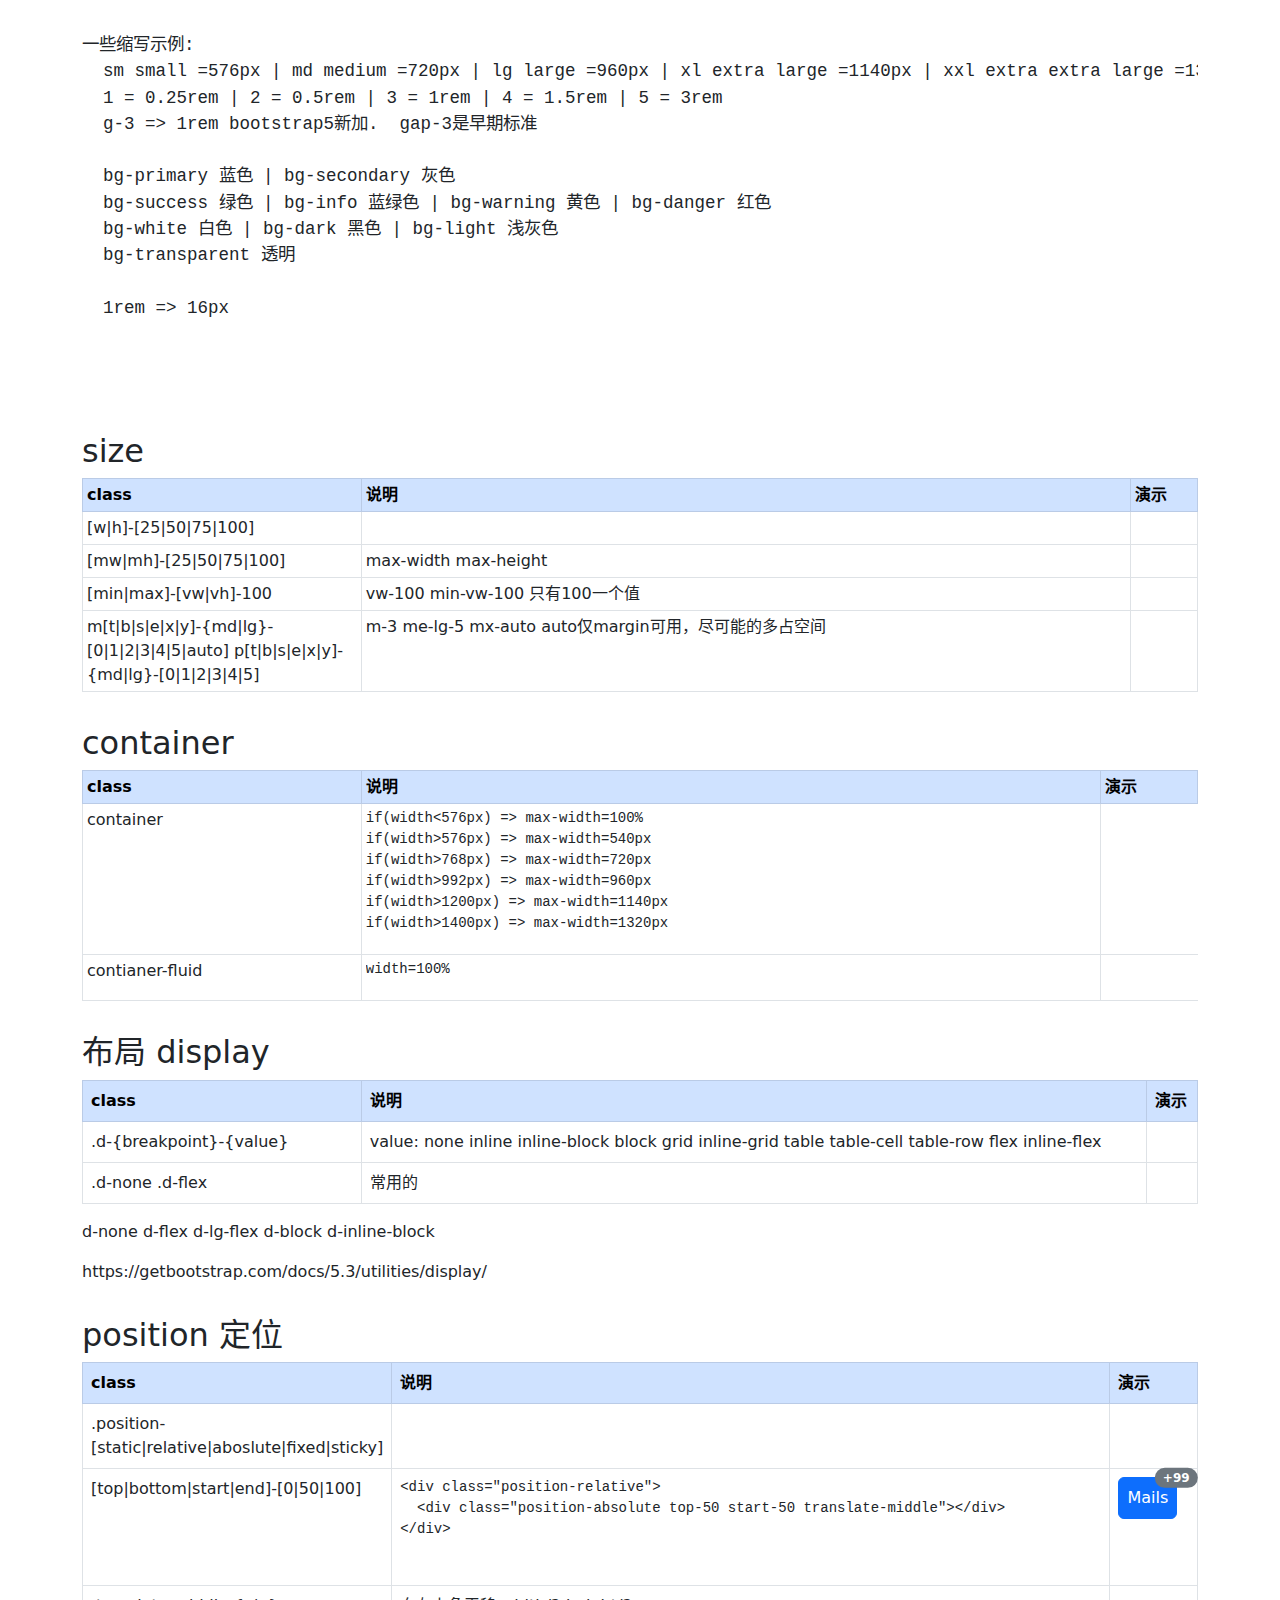
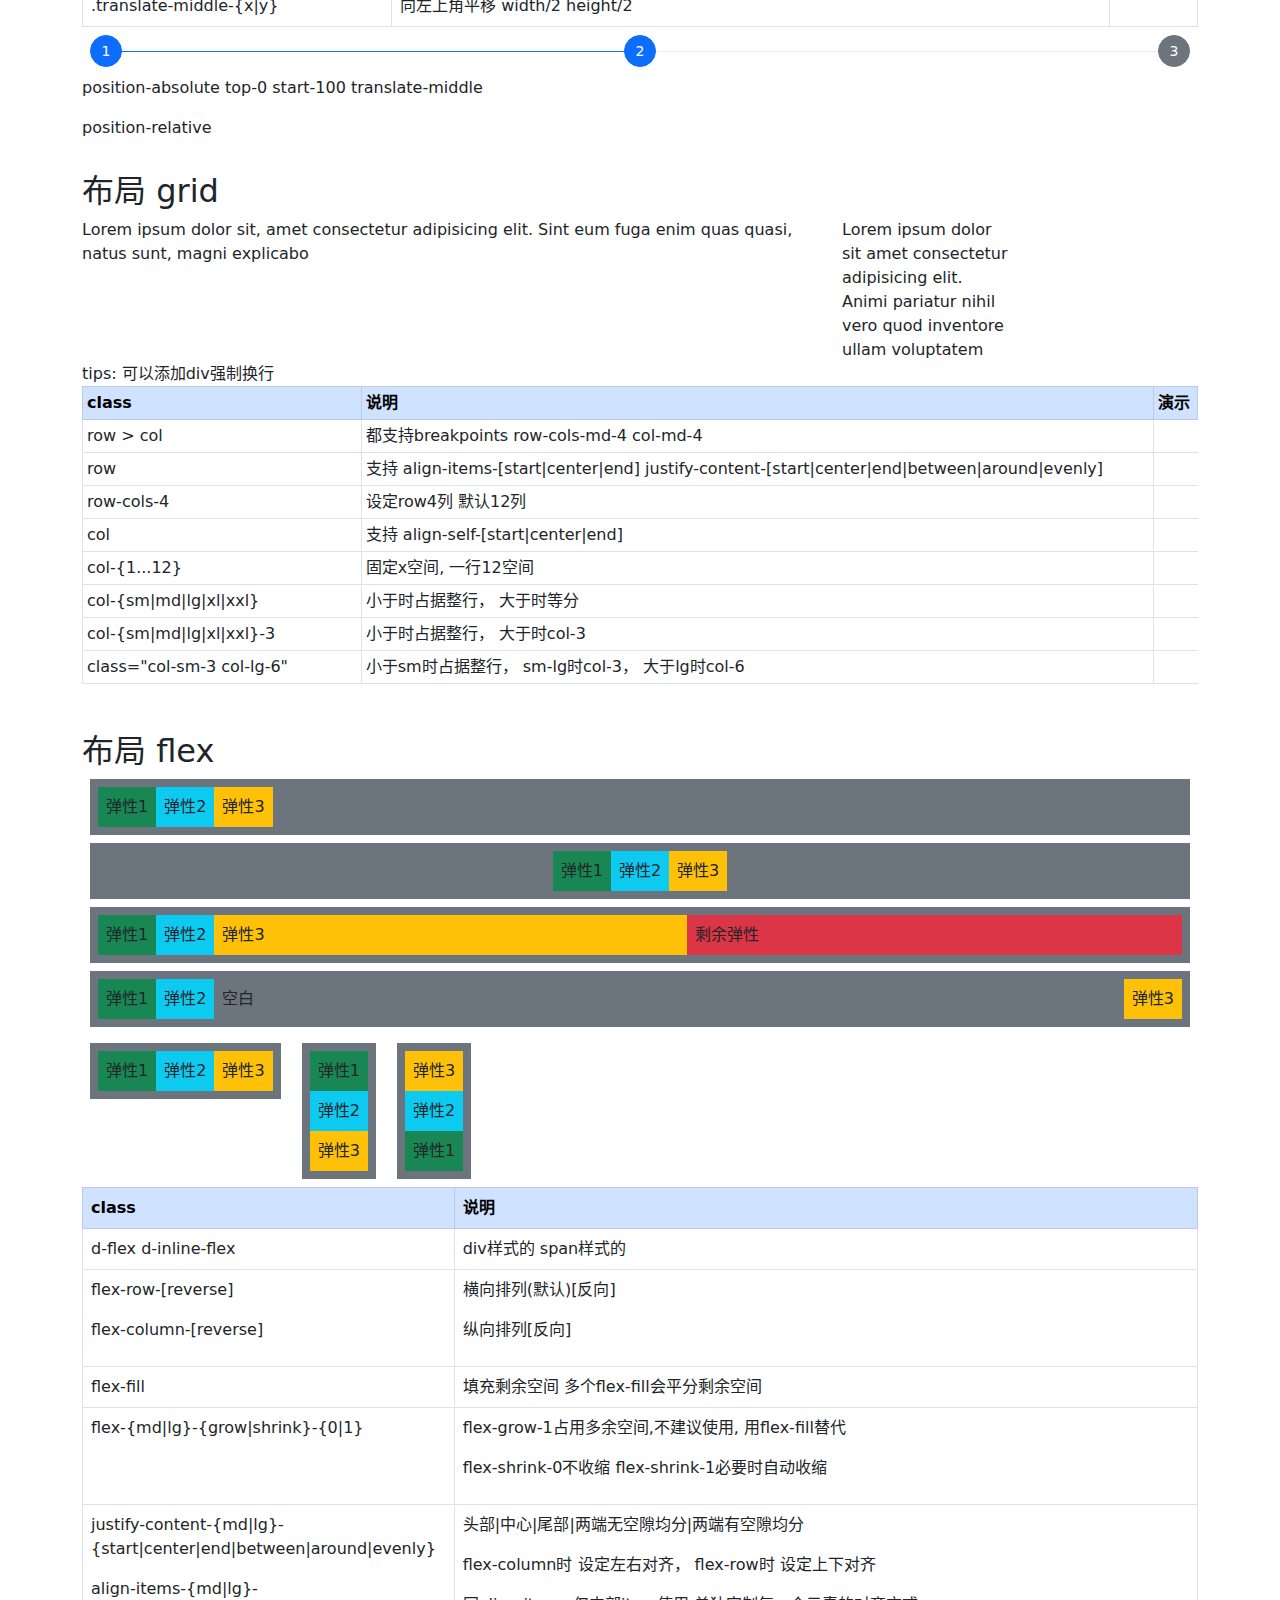
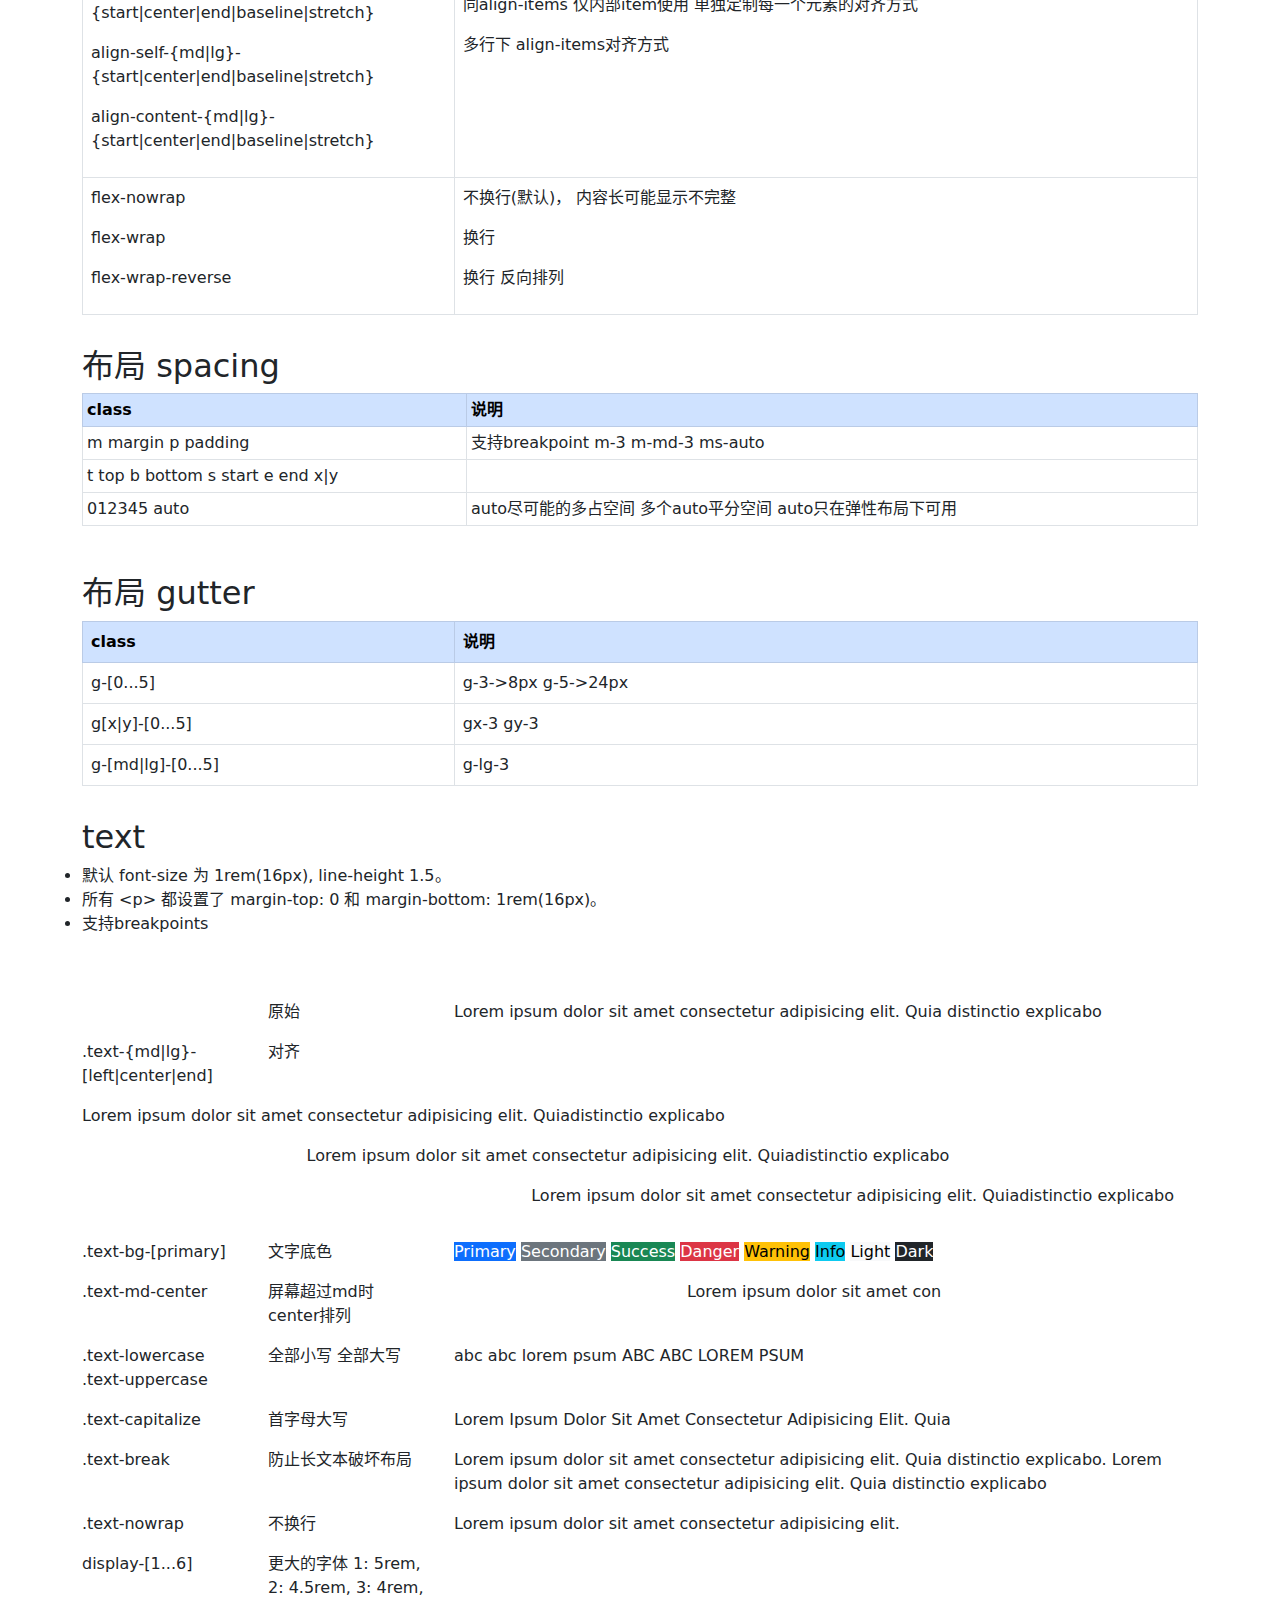
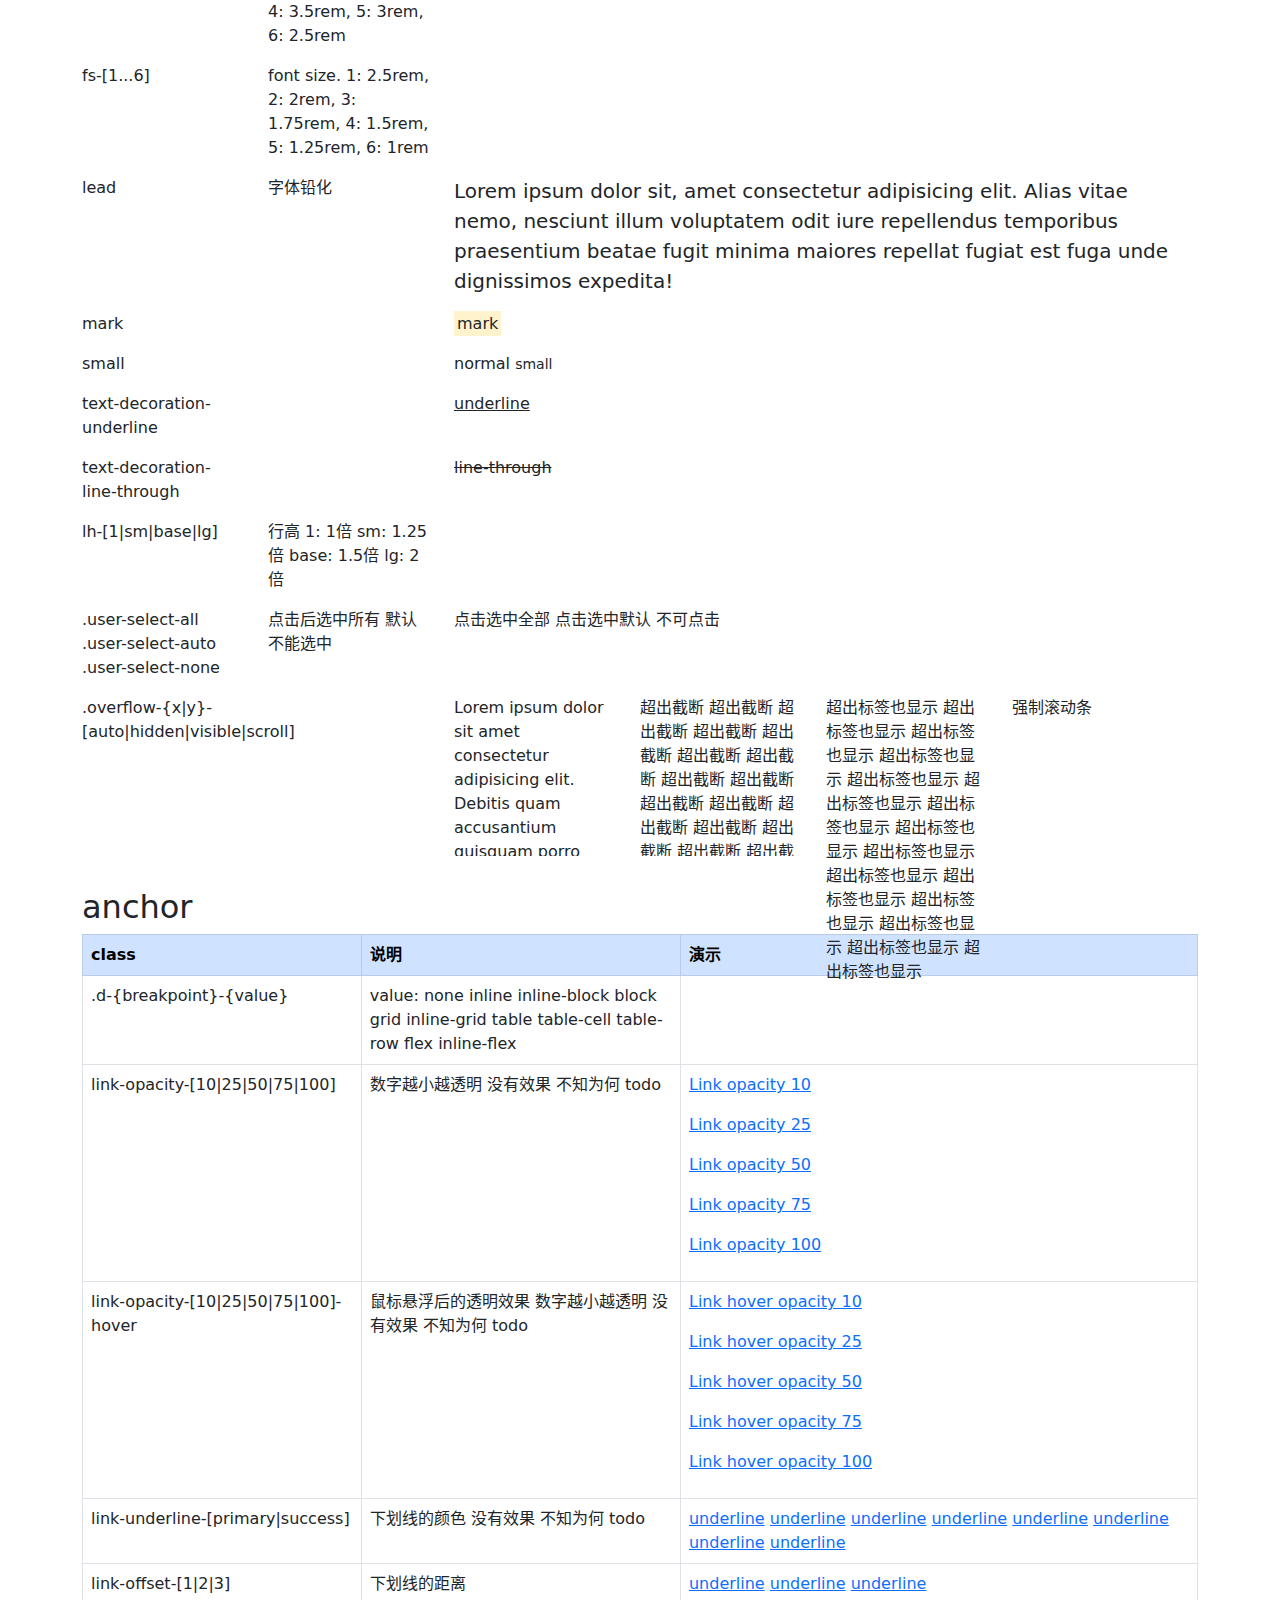
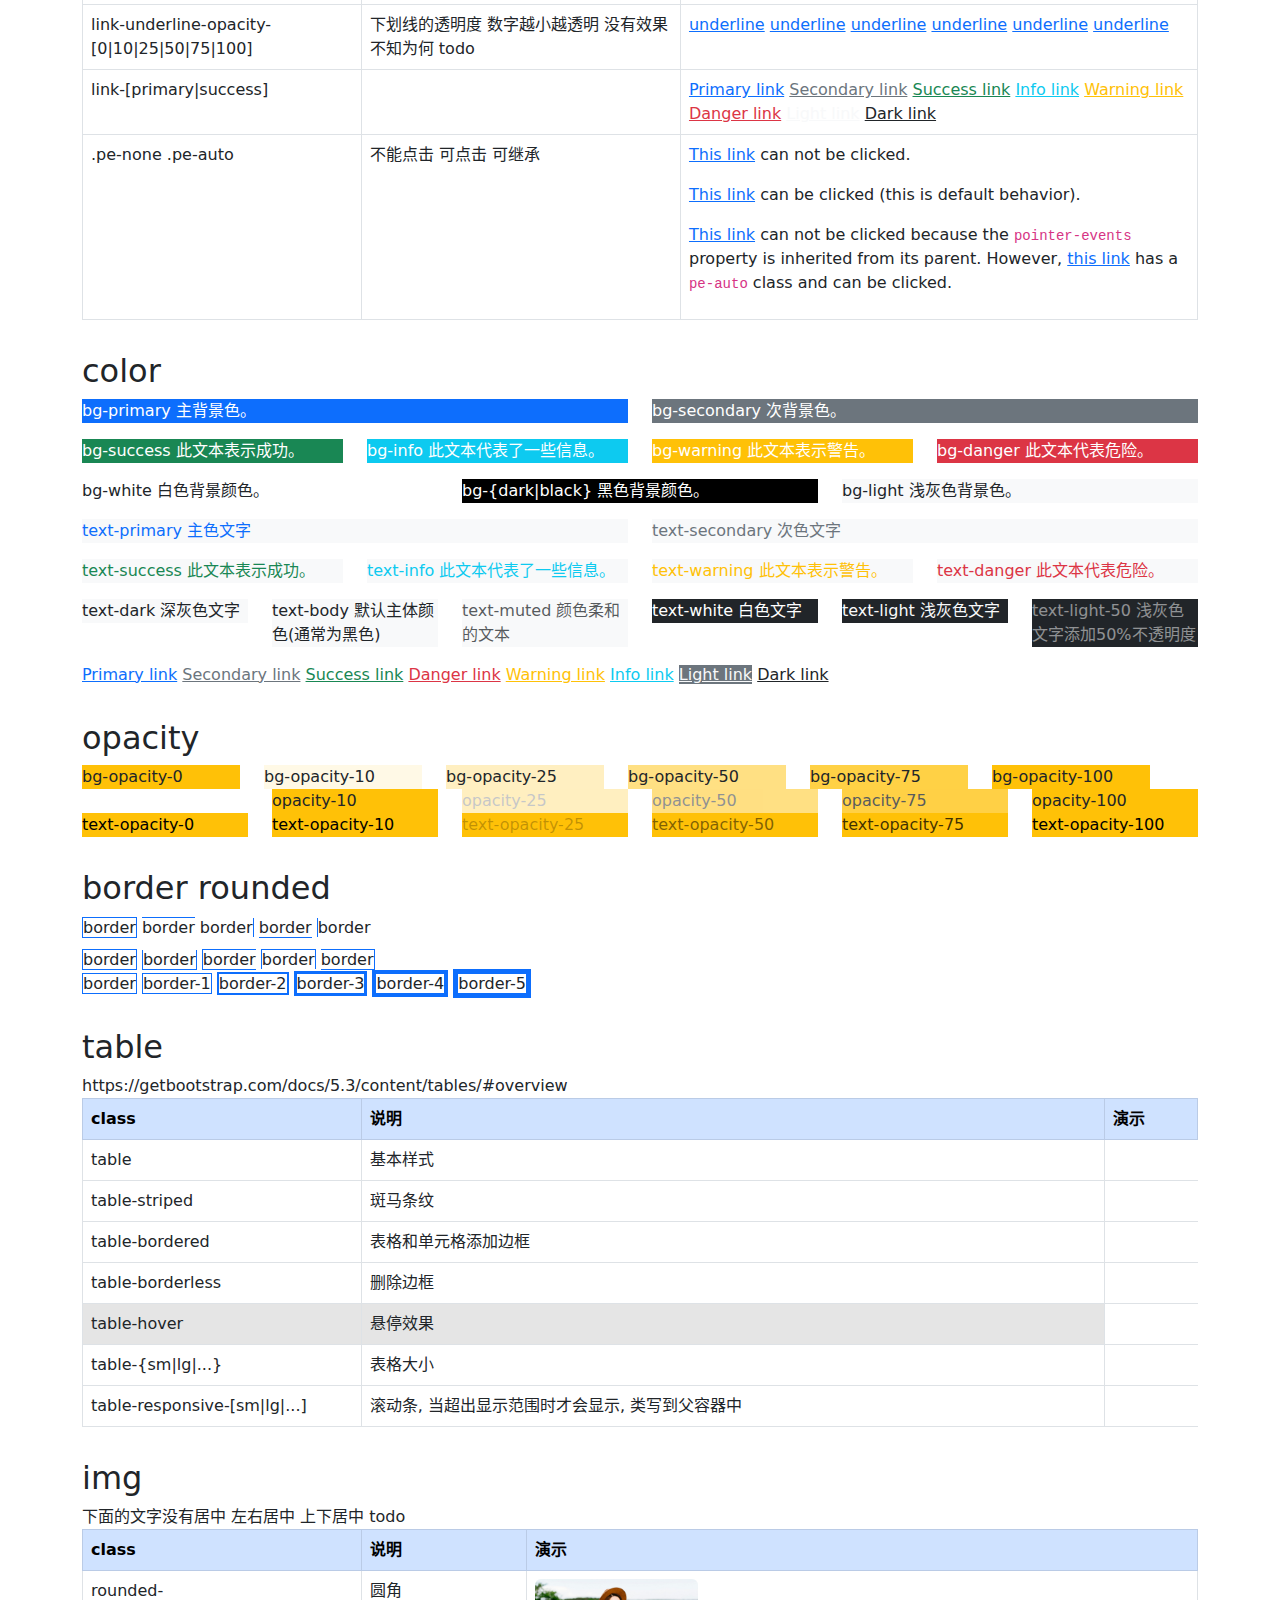
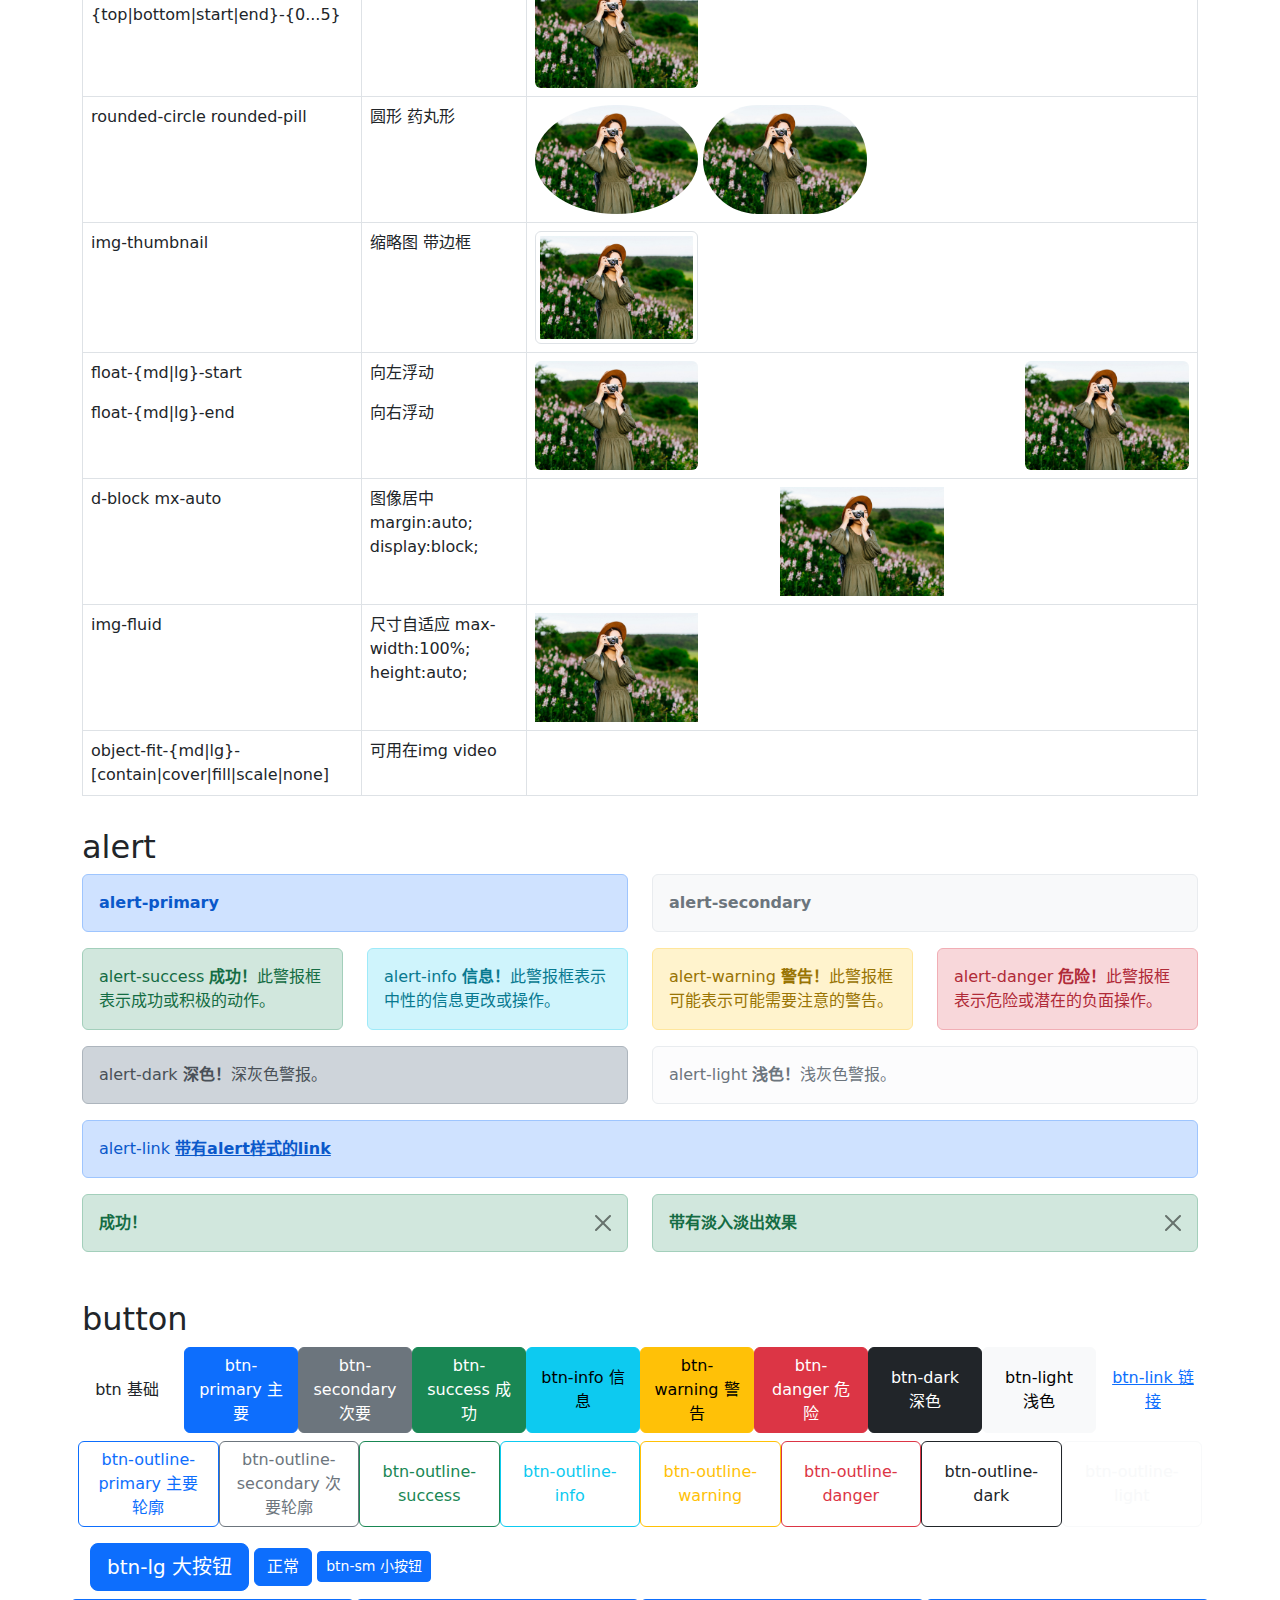
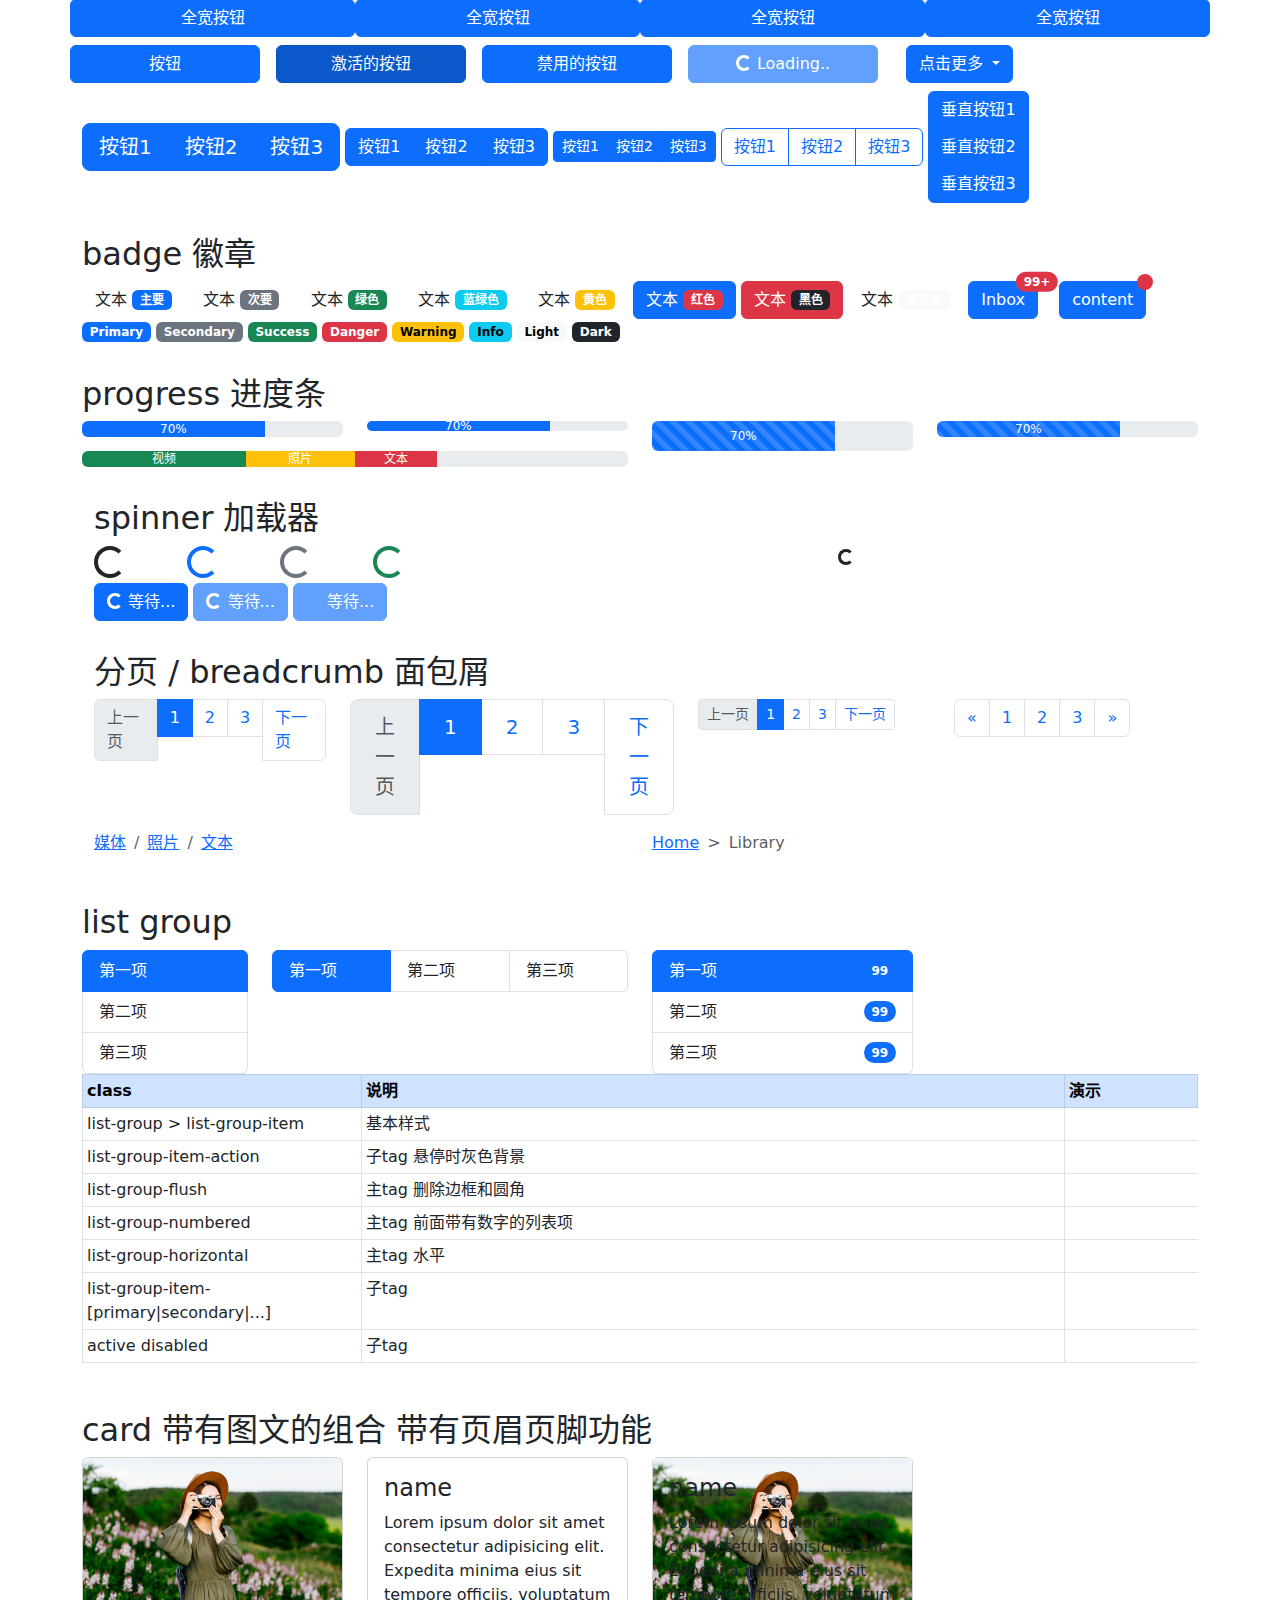
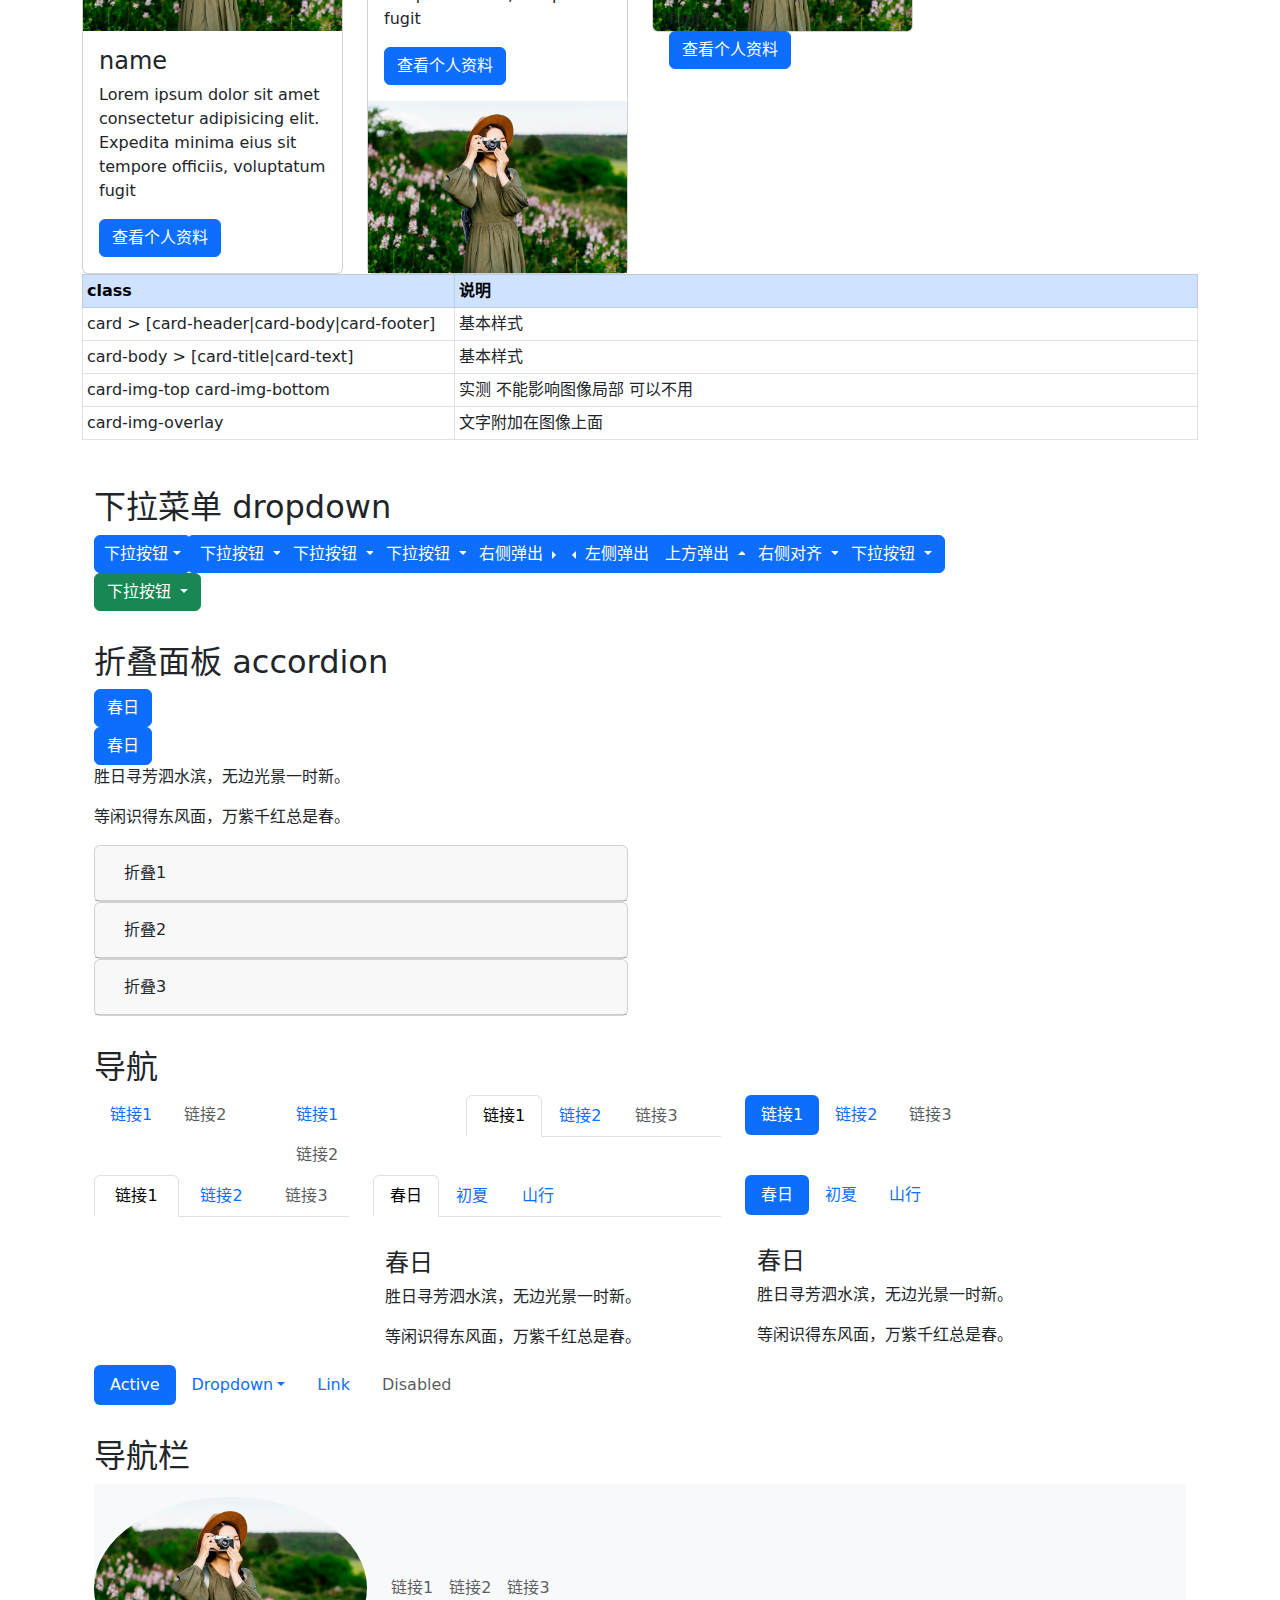
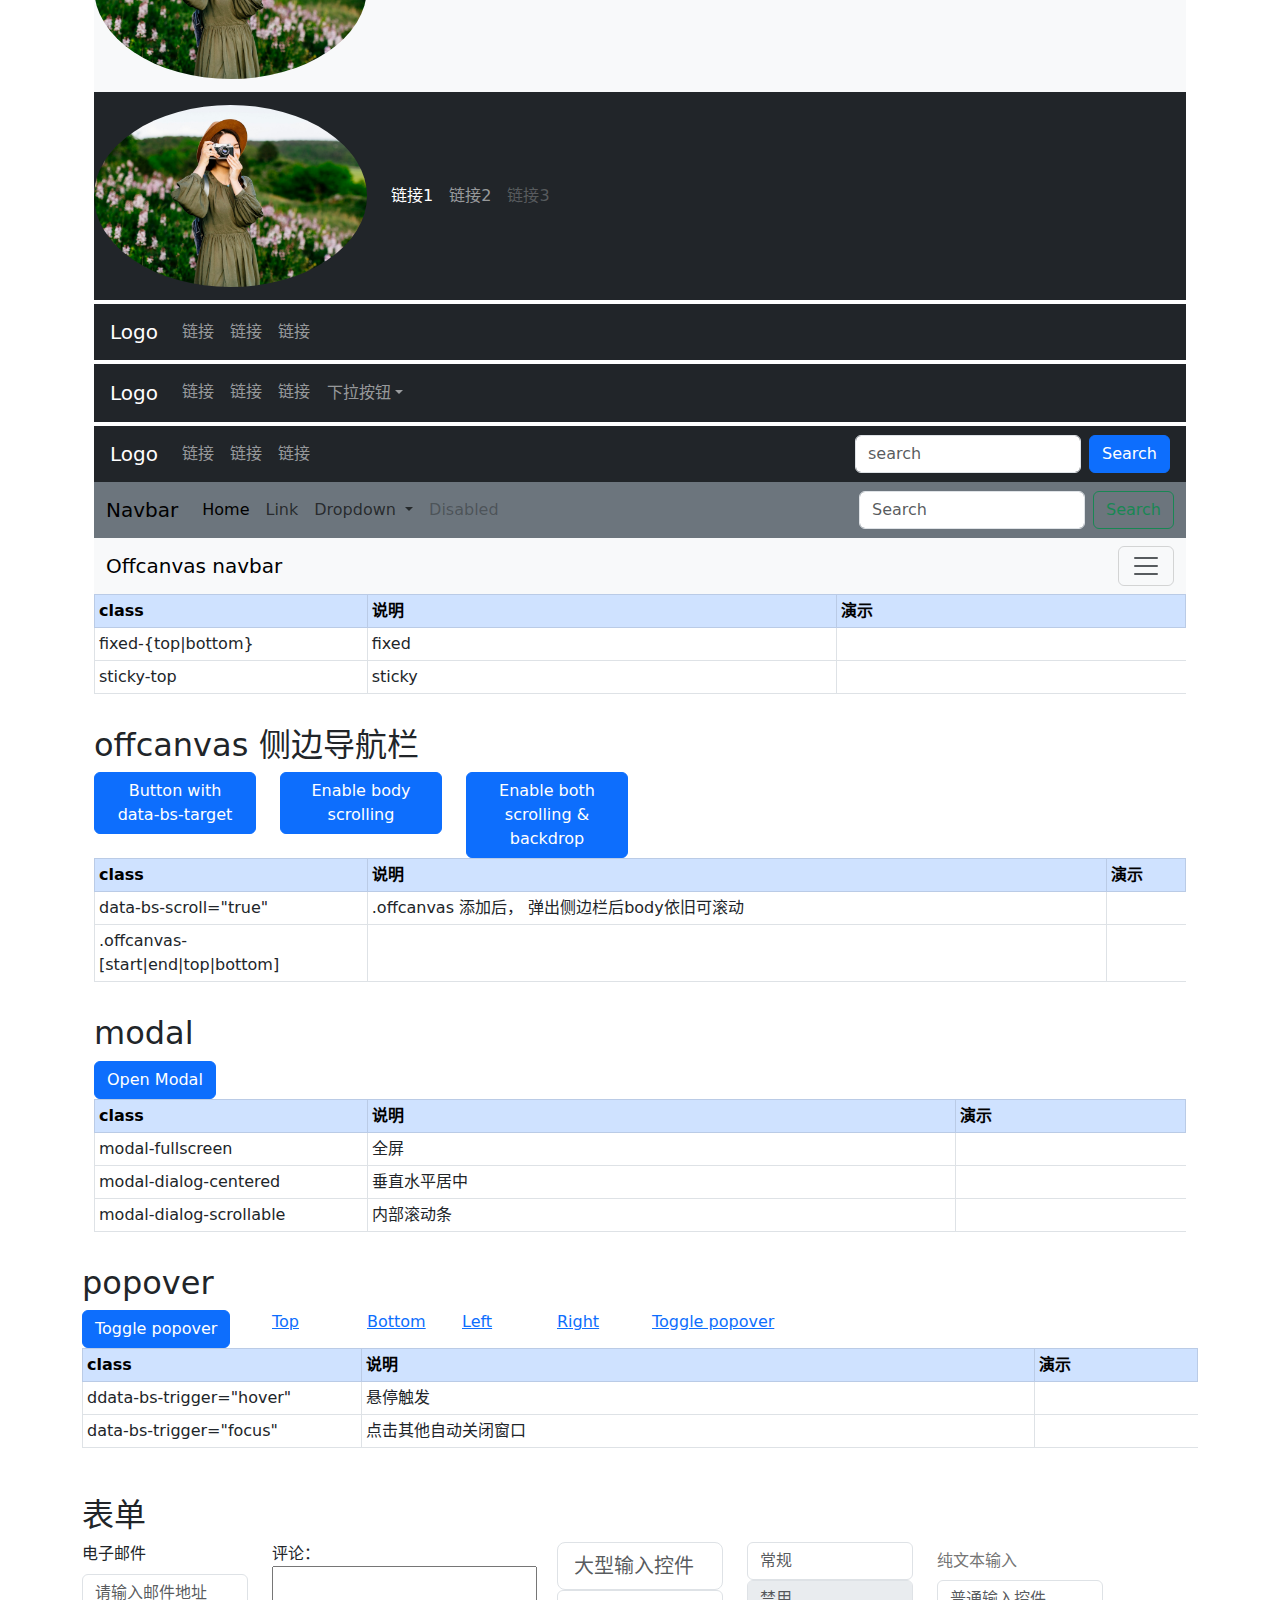
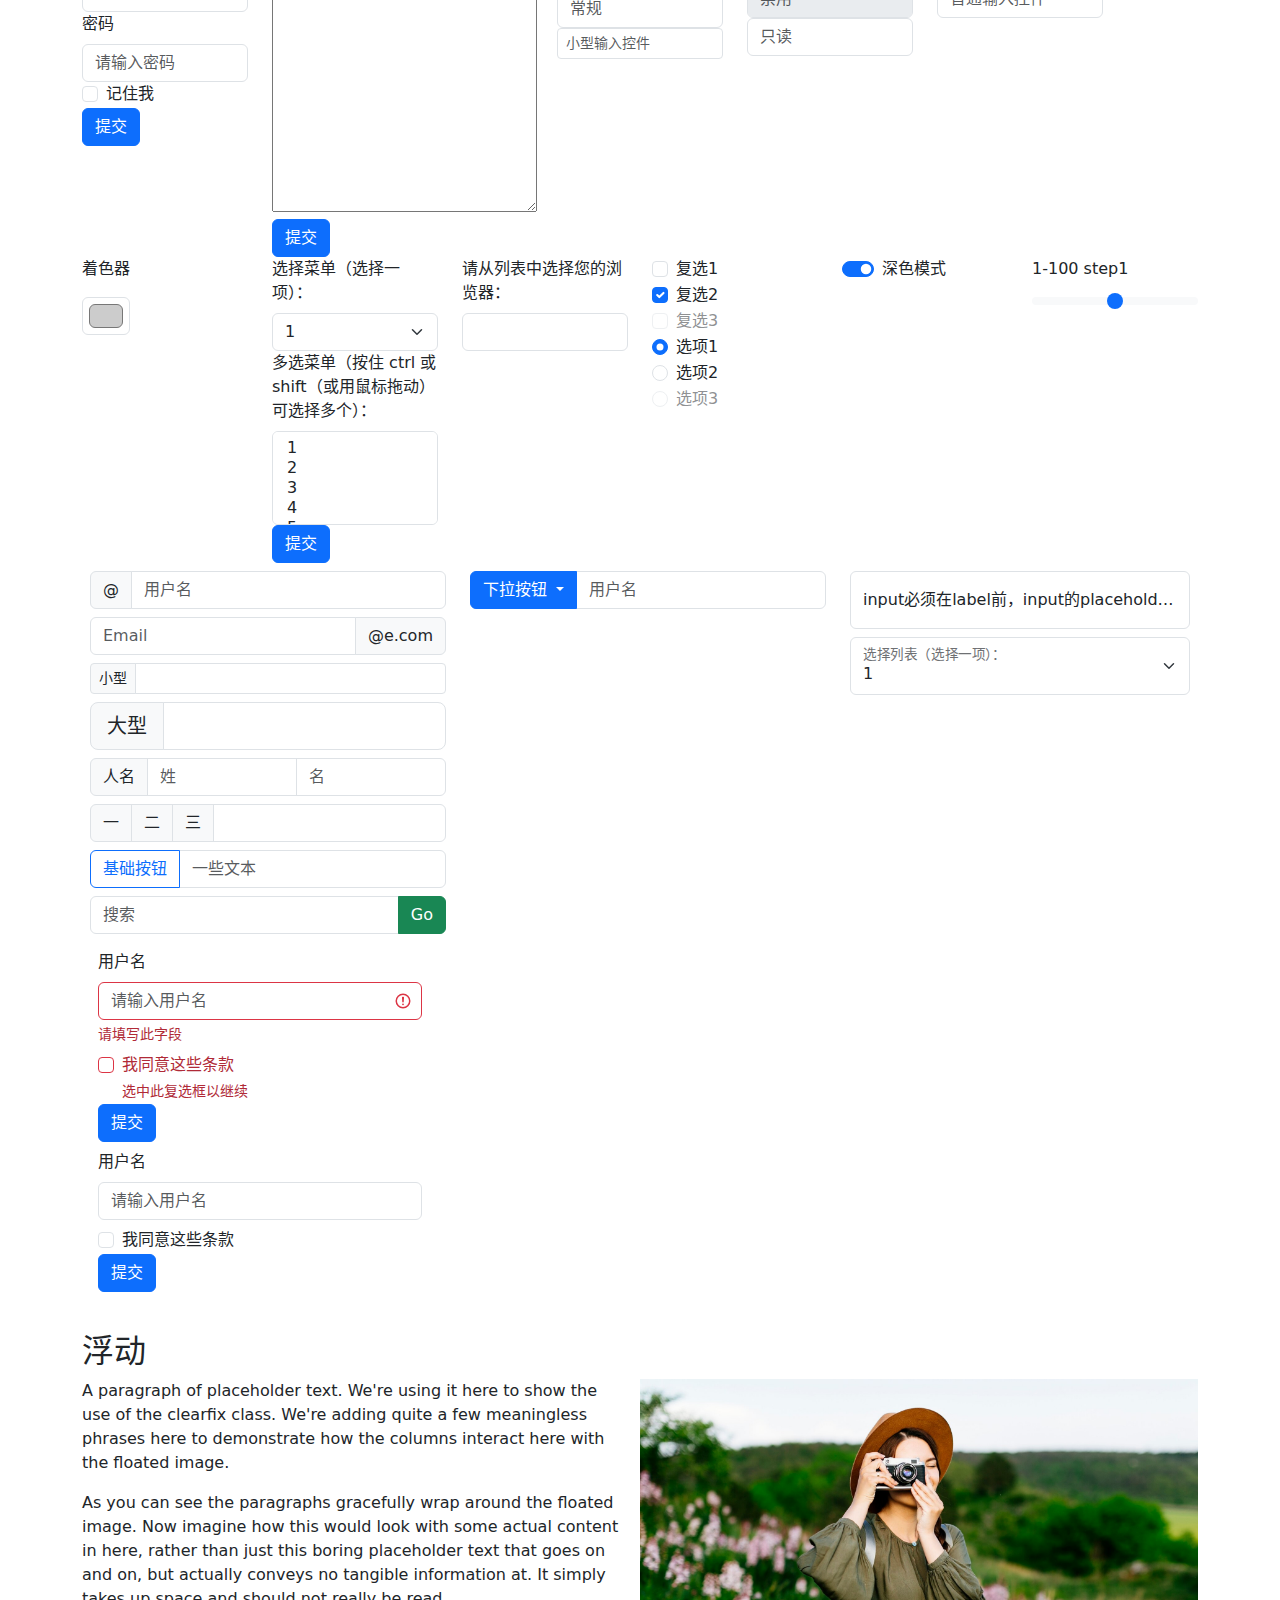
==== commit 461b923b: "init" ====
--- a/bootstrap5/demo.html
+++ b/bootstrap5/demo.html
@@ -2,11 +2,12 @@
 <html lang="zh-CN">
 
 <head>
-  <meta charset="UTF-8">
-  <meta name="viewport" content="width=device-width, initial-scale=1.0">
-  <link href="./public/bootstrap.min.css" rel="stylesheet">
-  <link rel="stylesheet" href="./style.css">
-  <title>atitle</title>
+  <meta charset="UTF-8" />
+  <meta name="viewport" content="width=device-width, initial-scale=1.0" />
+  <link href="./public/bootstrap.min.css" rel="stylesheet" />
+  <link href="./public/bootstrap-icons.min.css" rel="stylesheet" />
+
+  <title>boostrap 5 总结</title>
   <style>
     .container {
       margin-top: 2rem;
@@ -14,40 +15,72 @@
   </style>
 </head>
 
-<body class="bg-light">
+<body class="bg-white">
   <div class="container lead">
     <pre>
 一些缩写示例:
-  sm =576px | md =720px | lg =960px | xl =1140px | xxl =1320px
+  sm small =576px | md medium =720px | lg large =960px | xl extra large =1140px | xxl extra extra large =1320px
   1 = 0.25rem | 2 = 0.5rem | 3 = 1rem | 4 = 1.5rem | 5 = 3rem
-  p-5 => padding 5px | pt-5 => padding top 5px
-  gap-3 => gap 1rem 容器内行列的宽度
+  g-3 => 1rem bootstrap5新加.  gap-3是早期标准
 
   bg-primary 蓝色 | bg-secondary 灰色
   bg-success 绿色 | bg-info 蓝绿色 | bg-warning 黄色 | bg-danger 红色
   bg-white 白色 | bg-dark 黑色 | bg-light 浅灰色
   bg-transparent 透明
-
+ 
   1rem => 16px
   
-  文章链接
-  https://www.bootstrap.cn/doc/read/174.html
-
 
     </pre>
   </div>
 
   <div class="container">
-    <h2>container</h2>
-
+    <h2>size</h2>
     <table class="table table-bordered table-hover table-sm">
       <thead>
         <tr class="table-primary">
           <th class="col-3">class</th>
           <th class="col">说明</th>
+          <th>演示</th>
         </tr>
       </thead>
-      <tBody>
+      <tbody>
+        <tr>
+          <td>[w|h]-[25|50|75|100]</td>
+          <td></td>
+          <td></td>
+        </tr>
+        <tr>
+          <td>[mw|mh]-[25|50|75|100]</td>
+          <td>max-width max-height</td>
+          <td></td>
+        </tr>
+        <tr>
+          <td>[min|max]-[vw|vh]-100</td>
+          <td>vw-100 min-vw-100 只有100一个值</td>
+          <td></td>
+        </tr>
+        <tr>
+          <td>m[t|b|s|e|x|y]-{md|lg}-[0|1|2|3|4|5|auto] p[t|b|s|e|x|y]-{md|lg}-[0|1|2|3|4|5]</td>
+          <td>m-3 me-lg-5 mx-auto auto仅margin可用，尽可能的多占空间</td>
+          <td></td>
+        </tr>
+      </tbody>
+    </table>
+  </div>
+
+  <div class="container">
+    <h2>container</h2>
+
+    <table class="table table-bordered table-hover table-sm">
+      <thead>
+        <tr class="table-primary">
+          <th class="col-3">class</th>
+          <th class="col">说明</th>
+          <th>演示</th>
+        </tr>
+      </thead>
+      <tbody>
         <tr>
           <td>container</td>
           <td>
@@ -66,33 +99,146 @@
             <pre>width=100%</pre>
           </td>
         </tr>
-      </tBody>
+      </tbody>
     </table>
+  </div>
+
+  <div class="container">
+    <h2>布局 display</h2>
+
+    <table class="table table-bordered table-hover table-md">
+      <thead>
+        <tr class="table-primary">
+          <th class="col-3">class</th>
+          <th>说明</th>
+          <th>演示</th>
+        </tr>
+      </thead>
+      <tbody>
+        <tr>
+          <td>.d-{breakpoint}-{value}</td>
+          <td>value: none inline inline-block block grid inline-grid table table-cell table-row flex inline-flex
+          </td>
+          <td></td>
+        </tr>
+        <tr>
+          <td>.d-none .d-flex</td>
+          <td>常用的</td>
+          <td></td>
+        </tr>
+      </tbody>
+    </table>
+    <p>
+      d-none d-flex d-lg-flex d-block d-inline-block
+    </p>
+    <p>
+      https://getbootstrap.com/docs/5.3/utilities/display/
+    </p>
+  </div>
+
+  <div class="container">
+    <h2>position 定位</h2>
+    <table class="table table-bordered table-hover table-md">
+      <thead>
+        <tr class="table-primary">
+          <th class="col-3">class</th>
+          <th>说明</th>
+          <th>演示</th>
+        </tr>
+      </thead>
+      <tbody>
+        <tr>
+          <td>.position-[static|relative|aboslute|fixed|sticky]</td>
+          <td></td>
+          <td></td>
+        </tr>
+        <tr>
+          <td>[top|bottom|start|end]-[0|50|100]</td>
+          <td>
+            <pre>
+&lt;div class="position-relative"&gt;
+  &lt;div class="position-absolute top-50 start-50 translate-middle"&gt;&lt;/div&gt;
+&lt;/div&gt;
+            </pre>
+          </td>
+          <td>
+            <button class="btn btn-primary position-relative p-2">
+              Mails
+              <span
+                class="bg-secondary rounded-pill position-absolute top-0 start-100 translate-middle badge">+99</span>
+            </button>
+          </td>
+        </tr>
+        <tr>
+          <td>.translate-middle-{x|y}</td>
+          <td>向左上角平移 width/2 height/2</td>
+          <td></td>
+        </tr>
+      </tbody>
+    </table>
+    <div class="position-relative m-4">
+      <div class="progress" role="progressbar" aria-label="Progress" aria-valuenow="50" aria-valuemin="0"
+        aria-valuemax="100" style="height: 1px;">
+        <div class="progress-bar w-50"></div>
+      </div>
+      <button type="button" class="position-absolute top-0 start-0 translate-middle btn btn-sm btn-primary rounded-pill"
+        style="width: 2rem; height:2rem;">1</button>
+      <button type="button"
+        class="position-absolute top-0 start-50 translate-middle btn btn-sm btn-primary rounded-pill"
+        style="width: 2rem; height:2rem;">2</button>
+      <button type="button"
+        class="position-absolute top-0 start-100 translate-middle btn btn-sm btn-secondary rounded-pill"
+        style="width: 2rem; height:2rem;">3</button>
+    </div>
+    <p>
+      position-absolute top-0 start-100 translate-middle
+    </p>
+    <p>
+      position-relative
+    </p>
+
   </div>
 
   <div class="container">
     <h2>布局 grid</h2>
     <div class="row">
-      <div class="col-md-2 col-lg-8">Lorem ipsum dolor sit, amet consectetur adipisicing elit. Sint eum fuga enim quas
-        quasi, natus sunt, magni explicabo</div>
-      <div class="col-md-2 col-lg-2">Lorem ipsum dolor sit amet consectetur adipisicing elit. Animi pariatur nihil vero
-        quod inventore ullam voluptatem</div>
+      <div class="col-md-2 col-lg-8">
+        Lorem ipsum dolor sit, amet consectetur adipisicing elit. Sint eum
+        fuga enim quas quasi, natus sunt, magni explicabo
+      </div>
+      <div class="col-md-2 col-lg-2">
+        Lorem ipsum dolor sit amet consectetur adipisicing elit. Animi
+        pariatur nihil vero quod inventore ullam voluptatem
+      </div>
+      <div>
+        tips: 可以添加div强制换行
+      </div>
       <div class="col-12">
         <table class="table table-bordered table-hover table-sm">
           <thead>
             <tr class="table-primary">
               <th class="col-3">class</th>
               <th class="col">说明</th>
+              <th>演示</th>
             </tr>
           </thead>
-          <tBody>
+          <tbody>
             <tr>
               <td>row > col</td>
-              <td></td>
+              <td>都支持breakpoints row-cols-md-4 col-md-4</td>
+            </tr>
+
+            <tr>
+              <td>row</td>
+              <td>支持 align-items-[start|center|end] justify-content-[start|center|end|between|around|evenly]</td>
+            </tr>
+            <tr>
+              <td>row-cols-4</td>
+              <td>设定row4列 默认12列</td>
             </tr>
             <tr>
               <td>col</td>
-              <td>等分</td>
+              <td>支持 align-self-[start|center|end]</td>
             </tr>
             <tr>
               <td>col-{1...12}</td>
@@ -107,10 +253,10 @@
               <td>小于时占据整行， 大于时col-3</td>
             </tr>
             <tr>
-              <td>class="col-12 col-sm-3 col-lg-6"</td>
+              <td>class="col-sm-3 col-lg-6"</td>
               <td>小于sm时占据整行， sm-lg时col-3， 大于lg时col-6</td>
             </tr>
-          </tBody>
+          </tbody>
         </table>
       </div>
     </div>
@@ -163,7 +309,7 @@
           <th>说明</th>
         </tr>
       </thead>
-      <tBody>
+      <tbody>
         <tr>
           <td>d-flex d-inline-flex</td>
           <td>div样式的 span样式的</td>
@@ -183,21 +329,28 @@
           <td>填充剩余空间 多个flex-fill会平分剩余空间</td>
         </tr>
         <tr>
-          <td>flex-grow-1</td>
-          <td>占用多余空间 不建议使用， 用flex-fill替代</td>
-        </tr>
-        <tr>
+          <td>flex-{md|lg}-{grow|shrink}-{0|1}</td>
           <td>
-            <p>justify-content-{start|center|end|between|around}</p>
-            <p>align-items-{start|center|end|baseline|stretch}</p>
-            <p>align-self-{start|center|end|baseline|stretch}</p>
-            <p>align-content-{start|center|end|baseline|stretch}</p>
+            <p>
+              flex-grow-1占用多余空间,不建议使用, 用flex-fill替代
+            </p>
+            <p>
+              flex-shrink-0不收缩 flex-shrink-1必要时自动收缩
+            </p>
+          </td>
+        </tr>
+        <tr>
+          <td>
+            <p>justify-content-{md|lg}-{start|center|end|between|around|evenly}</p>
+            <p>align-items-{md|lg}-{start|center|end|baseline|stretch}</p>
+            <p>align-self-{md|lg}-{start|center|end|baseline|stretch}</p>
+            <p>align-content-{md|lg}-{start|center|end|baseline|stretch}</p>
           </td>
           <td>
             <p>头部|中心|尾部|两端无空隙均分|两端有空隙均分</p>
-            <p>对齐</p>
-            <p>内部item使用 单独定制每一个元素的对齐方式</p>
-            <p>content对齐方式</p>
+            <p>flex-column时 设定左右对齐， flex-row时 设定上下对齐</p>
+            <p>同align-items 仅内部item使用 单独定制每一个元素的对齐方式</p>
+            <p>多行下 align-items对齐方式</p>
           </td>
         </tr>
         <tr>
@@ -212,17 +365,65 @@
             <p>换行 反向排列</p>
           </td>
         </tr>
-        <tr>
-          <td>
-            <p>flex-shrink-0</p>
-            <p>flex-shrink-1</p>
-          </td>
-          <td>
-            <p>不收缩</p>
-            <p>必要时自动收缩</p>
-          </td>
-        </tr>
-      </tBody>
+      </tbody>
+    </table>
+  </div>
+
+  <div class="container">
+    <h2>布局 spacing</h2>
+
+    <div class="row">
+      <div class="col-12">
+        <table class="table table-bordered table-hover table-sm">
+          <thead>
+            <tr class="table-primary">
+              <th class="col">class</th>
+              <th class="col">说明</th>
+            </tr>
+          </thead>
+          <tbody>
+            <tr>
+              <td>m margin p padding</td>
+              <td>支持breakpoint m-3 m-md-3 ms-auto</td>
+            </tr>
+            <tr>
+              <td>t top b bottom s start e end x|y</td>
+              <td></td>
+            </tr>
+            <tr>
+              <td>012345 auto</td>
+              <td>auto尽可能的多占空间 多个auto平分空间 auto只在弹性布局下可用</td>
+            </tr>
+          </tbody>
+        </table>
+      </div>
+    </div>
+  </div>
+
+  <div class="container">
+    <h2>布局 gutter</h2>
+
+    <table class="table table-bordered table-hover table-md">
+      <thead>
+        <tr class="table-primary">
+          <th class="col-4">class</th>
+          <th>说明</th>
+        </tr>
+      </thead>
+      <tbody>
+        <tr>
+          <td>g-[0...5]</td>
+          <td>g-3->8px g-5->24px</td>
+        </tr>
+        <tr>
+          <td>g[x|y]-[0...5]</td>
+          <td>gx-3 gy-3</td>
+        </tr>
+        <tr>
+          <td>g-[md|lg]-[0...5]</td>
+          <td>g-lg-3</td>
+        </tr>
+      </tbody>
     </table>
   </div>
 
@@ -231,7 +432,10 @@
     <div class="row">
       <ul>
         <li>默认 font-size 为 1rem(16px), line-height 1.5。</li>
-        <li>所有 &lt;p&gt; 都设置了 margin-top: 0 和 margin-bottom: 1rem(16px)。</li>
+        <li>
+          所有 &lt;p&gt; 都设置了 margin-top: 0 和 margin-bottom: 1rem(16px)。
+        </li>
+        <li>支持breakpoints</li>
       </ul>
       <!-- <div class="col-3">默认 font-size 为 1rem(16px), line-height 1.5。</div>
       <div class="col-3">所有 &lt;p&gt; 都设置了 margin-top: 0 和 margin-bottom: 1rem(16px)。</div> -->
@@ -241,143 +445,455 @@
       <div class="row">
         <p class="col-2"></p>
         <p class="col-2">原始</p>
-        <p class="col">Lorem ipsum dolor sit amet consectetur adipisicing elit. Quia distinctio explicabo</p>
+        <p class="col">
+          Lorem ipsum dolor sit amet consectetur adipisicing elit. Quia
+          distinctio explicabo
+        </p>
       </div>
       <div class="row">
-        <p class="col-2">.lead</p>
-        <p class="col-2">突出段落</p>
-        <p class="col lead">Lorem ipsum dolor sit amet consectetur adipisicing elit. Quia distinctio explicabo</p>
+        <p class="col-2">.text-{md|lg}-[left|center|end]</p>
+        <p class="col-2">对齐</p>
+        <p class="col-8">
+        <p class="text-left">Lorem ipsum dolor sit amet consectetur adipisicing elit. Quiadistinctio explicabo</p>
+        <p class="text-center">Lorem ipsum dolor sit amet consectetur adipisicing elit. Quiadistinctio explicabo</p>
+        <p class="text-end">Lorem ipsum dolor sit amet consectetur adipisicing elit. Quiadistinctio explicabo</p>
+        </p>
       </div>
       <div class="row">
-        <p class="col-2">.text-left</p>
-        <p class="col-2">左对齐</p>
-        <p class="col text-left">Lorem ipsum dolor sit amet consectetur adipisicing elit. Quia distinctio explicabo</p>
+        <p class="col-2">.text-bg-[primary]</p>
+        <p class="col-2">文字底色</p>
+        <div class="col">
+          <span class="text-bg-primary">Primary</span>
+          <span class="text-bg-secondary">Secondary</span>
+          <span class="text-bg-success">Success</span>
+          <span class="text-bg-danger">Danger</span>
+          <span class="text-bg-warning">Warning</span>
+          <span class="text-bg-info">Info</span>
+          <span class="text-bg-light">Light</span>
+          <span class="text-bg-dark">Dark</span>
+        </div>
+
       </div>
       <div class="row">
-        <p class="col-2">.text-center</p>
-        <p class="col-2">居中对齐</p>
-        <p class="col text-center">Lorem ipsum dolor sit amet consectetur adipisicing elit. Quia distinctio explicabo
-        </p>
+        <p class="col-2">.text-md-center</p>
+        <p class="col-2">屏幕超过md时 center排列</p>
+        <p class="col text-lg-center">Lorem ipsum dolor sit amet con</p>
       </div>
       <div class="row">
-        <p class="col-2">.text-end</p>
-        <p class="col-2">右对齐</p>
-        <p class="col text-end">Lorem ipsum dolor sit amet consectetur adipisicing elit. Quia distinctio explicabo
-        </p>
-      </div>
-      <div class="row">
-        <p class="col-2">.text-lowercase</p>
-        <p class="col-2">小写</p>
-        <p class="col text-lowercase">Lorem ipsum dolor sit amet consectetur adipisicing elit. Quia distinctio explicabo
-        </p>
-      </div>
-      <div class="row">
-        <p class="col-2">.text-uppercase</p>
-        <p class="col-2">大写</p>
-        <p class="col text-uppercase">Lorem ipsum dolor sit amet consectetur adipisicing elit. Quia
+        <p class="col-2">.text-lowercase .text-uppercase</p>
+        <p class="col-2">全部小写 全部大写</p>
+        <p class="col text-lowercase">
+          <span class="text-lowercase">ABC ABC Lorem psum </span>
+          <span class="text-uppercase">ABC ABC Lorem psum </span>
         </p>
       </div>
       <div class="row">
         <p class="col-2">.text-capitalize</p>
         <p class="col-2">首字母大写</p>
-        <p class="col text-capitalize">Lorem ipsum dolor sit amet consectetur adipisicing elit. Quia
+        <p class="col text-capitalize">
+          Lorem ipsum dolor sit amet consectetur adipisicing elit. Quia
         </p>
       </div>
       <div class="row">
         <p class="col-2">.text-break</p>
         <p class="col-2">防止长文本破坏布局</p>
-        <p class="col text-break">Lorem ipsum dolor sit amet consectetur adipisicing elit. Quia distinctio explicabo.
-          Lorem
-          ipsum dolor sit amet consectetur adipisicing elit. Quia distinctio explicabo</p>
+        <p class="col text-break">
+          Lorem ipsum dolor sit amet consectetur adipisicing elit. Quia
+          distinctio explicabo. Lorem ipsum dolor sit amet consectetur
+          adipisicing elit. Quia distinctio explicabo
+        </p>
       </div>
       <div class="row">
         <p class="col-2">.text-nowrap</p>
         <p class="col-2">不换行</p>
-        <p class="col text-nowrap">Lorem ipsum dolor sit amet consectetur adipisicing elit. </p>
+        <p class="col text-nowrap">
+          Lorem ipsum dolor sit amet consectetur adipisicing elit.
+        </p>
+      </div>
+      <div class="row">
+        <p class="col-2">display-[1...6]</p>
+        <p class="col-2">更大的字体 1: 5rem, 2: 4.5rem, 3: 4rem, 4: 3.5rem, 5: 3rem, 6: 2.5rem</p>
+        <p class="col"></p>
+      </div>
+      <div class="row">
+        <p class="col-2">fs-[1...6]</p>
+        <p class="col-2">font size. 1: 2.5rem, 2: 2rem, 3: 1.75rem, 4: 1.5rem, 5: 1.25rem, 6: 1rem </p>
+        <p class="col"></p>
+      </div>
+      <div class="row">
+        <p class="col-2">lead</p>
+        <p class="col-2">字体铅化</p>
+        <p class="col-8 lead">Lorem ipsum dolor sit, amet consectetur adipisicing elit. Alias vitae nemo, nesciunt illum
+          voluptatem odit iure repellendus temporibus praesentium beatae fugit minima maiores repellat fugiat est fuga
+          unde dignissimos expedita!</p>
+      </div>
+      <div class="row">
+        <p class="col-2">mark</p>
+        <p class="col-2"></p>
+        <p class="col"><span class="mark">mark</span></p>
+      </div>
+      <div class="row">
+        <p class="col-2">small</p>
+        <p class="col-2"></p>
+        <p class="col">normal <span class="small">small</span></p>
+      </div>
+      <div class="row">
+        <p class="col-2">text-decoration-underline</p>
+        <p class="col-2"></p>
+        <p class="col text-decoration-underline">underline</p>
+      </div>
+      <div class="row">
+        <p class="col-2">text-decoration-line-through</p>
+        <p class="col-2"></p>
+        <p class="col text-decoration-line-through">line-through</p>
+      </div>
+      <div class="row">
+        <p class="col-2">lh-[1|sm|base|lg]</p>
+        <p class="col-2">行高 1: 1倍 sm: 1.25倍 base: 1.5倍 lg: 2倍</p>
+        <p class="col "></p>
+      </div>
+      <div class="row">
+        <p class="col-2">.user-select-all .user-select-auto .user-select-none</p>
+        <p class="col-2">点击后选中所有 默认 不能选中</p>
+        <p class="col">
+          <span class="user-select-all">点击选中全部</span>
+          <span class="user-select-auto">点击选中默认</span>
+          <span class="user-select-none">不可点击</span>
+        </p>
+      </div>
+      <div class="row">
+        <div class="col-2">.overflow-{x|y}-[auto|hidden|visible|scroll]</div>
+        <div class="col-2"></div>
+        <div class="col-8">
+          <div class="row">
+            <div class="col-3 overflow-auto" style="height: 10rem;">Lorem ipsum dolor sit amet consectetur adipisicing
+              elit. Debitis quam
+              accusantium quisquam porro veritatis, repudiandae sapiente, animi perferendis nemo fuga voluptatibus?
+              Soluta
+              dolore dicta nostrum dolorem molestias tempora aut voluptatem?</div>
+            <div class="col-3 overflow-hidden" style="height: 10rem;">超出截断 超出截断 超出截断 超出截断 超出截断 超出截断 超出截断 超出截断 超出截断 超出截断
+              超出截断 超出截断 超出截断 超出截断 超出截断 超出截断 超出截断 超出截断 超出截断 超出截断 </div>
+            <div class="col-3 overflow-visible" style="height: 10rem;">超出标签也显示 超出标签也显示 超出标签也显示 超出标签也显示 超出标签也显示 超出标签也显示
+              超出标签也显示 超出标签也显示 超出标签也显示 超出标签也显示 超出标签也显示 超出标签也显示 超出标签也显示 超出标签也显示 超出标签也显示 </div>
+            <div class="col-3 overflow-scroll" style="height: 10rem;">强制滚动条</div>
+          </div>
+        </div>
       </div>
     </div>
   </div>
 
-
   <div class="container">
-    <h2>color</h2>
-
-    <div class="row">
-      <div class="col-6">
-        <p class="bg-primary text-white">bg-primary 主背景色。</p>
-      </div>
-      <div class="col-6">
-        <p class="bg-secondary text-white">bg-secondary 次背景色。</p>
-      </div>
-      <div class="col-3">
-        <p class="bg-success text-white">bg-success 此文本表示成功。</p>
-      </div>
-      <div class="col-3">
-        <p class="bg-info text-white">bg-info 此文本代表了一些信息。</p>
-      </div>
-      <div class="col-3">
-        <p class="bg-warning text-white">bg-warning 此文本表示警告。</p>
-      </div>
-      <div class="col-3">
-        <p class="bg-danger text-white">bg-danger 此文本代表危险。</p>
-      </div>
-      <div class="col-6">
-        <p class="bg-dark text-white">bg-dark 深灰色背景颜色。</p>
-      </div>
-      <div class="col-6">
-        <p class="bg-light text-dark">bg-light 浅灰色背景色。</p>
-      </div>
-    </div>
-    <div class="row">
-      <div class="col-6">
-        <p class="bg-light text-primary">text-primary 主色文字</p>
-      </div>
-      <div class="col-6">
-        <p class="bg-light text-secondary">text-secondary 次色文字</p>
-      </div>
-      <div class="col-3">
-        <p class="bg-light text-success">text-success 此文本表示成功。</p>
-      </div>
-      <div class="col-3">
-        <p class="bg-light text-info">text-info 此文本代表了一些信息。</p>
-      </div>
-      <div class="col-3">
-        <p class="bg-light text-warning">text-warning 此文本表示警告。</p>
-      </div>
-      <div class="col-3">
-        <p class="bg-light text-danger">text-danger 此文本代表危险。</p>
-      </div>
-      <div class="col-2">
-        <p class="bg-light text-dark">text-dark 深灰色文字</p>
-      </div>
-      <div class="col-2">
-        <p class="bg-light text-body">text-body 默认主体颜色(通常为黑色)</p>
-      </div>
-      <div class="col-2">
-        <p class="bg-light text-muted">text-muted 颜色柔和的文本</p>
-      </div>
-      <div class="col-2">
-        <p class="bg-dark text-white">text-white 白色文字</p>
-      </div>
-      <div class="col-2">
-        <p class="bg-dark text-light">text-light 浅灰色文字</p>
-      </div>
-      <div class="col-2">
-        <p class="bg-dark text-white-50">text-light-50 浅灰色文字添加50%不透明度</p>
-      </div>
-    </div>
-  </div>
-
-  <div class="container table-responsive-lg">
-    <h2>table</h2>
+    <h2>anchor</h2>
+
     <table class="table table-bordered table-hover table-md">
       <thead>
         <tr class="table-primary">
           <th class="col-3">class</th>
           <th>说明</th>
+          <th>演示</th>
         </tr>
       </thead>
-      <tBody>
+      <tbody>
+        <tr>
+          <td>.d-{breakpoint}-{value}</td>
+          <td>value: none inline inline-block block grid inline-grid table table-cell table-row flex inline-flex
+          </td>
+          <td></td>
+        </tr>
+        <tr>
+          <td>link-opacity-[10|25|50|75|100]</td>
+          <td>数字越小越透明 没有效果 不知为何 todo</td>
+          <td>
+            <p><a class="link-opacity-10" href="#">Link opacity 10</a></p>
+            <p><a class="link-opacity-25" href="#">Link opacity 25</a></p>
+            <p><a class="link-opacity-50" href="#">Link opacity 50</a></p>
+            <p><a class="link-opacity-75" href="#">Link opacity 75</a></p>
+            <p><a class="link-opacity-100" href="#">Link opacity 100</a></p>
+          </td>
+        </tr>
+        <tr>
+          <td>link-opacity-[10|25|50|75|100]-hover</td>
+          <td>鼠标悬浮后的透明效果 数字越小越透明 没有效果 不知为何 todo</td>
+          <td>
+            <p><a class="link-opacity-10-hover" href="#">Link hover opacity 10</a></p>
+            <p><a class="link-opacity-25-hover" href="#">Link hover opacity 25</a></p>
+            <p><a class="link-opacity-50-hover" href="#">Link hover opacity 50</a></p>
+            <p><a class="link-opacity-75-hover" href="#">Link hover opacity 75</a></p>
+            <p><a class="link-opacity-100-hover" href="#">Link hover opacity 100</a></p>
+          </td>
+        </tr>
+        <tr>
+          <td>link-underline-[primary|success]</td>
+          <td>下划线的颜色 没有效果 不知为何 todo</td>
+          <td>
+            <a href="#" class="link-underline-primary">underline</a>
+            <a href="#" class="link-underline-secondary">underline</a>
+            <a href="#" class="link-underline-success">underline</a>
+            <a href="#" class="link-underline-info">underline</a>
+            <a href="#" class="link-underline-warning">underline</a>
+            <a href="#" class="link-underline-danger">underline</a>
+            <a href="#" class="link-underline-light">underline</a>
+            <a href="#" class="link-underline-dark">underline</a>
+          </td>
+        </tr>
+        <tr>
+          <td>link-offset-[1|2|3]</td>
+          <td>下划线的距离</td>
+          <td>
+            <a href="#" class="link-offset-1">underline</a>
+            <a href="#" class="link-offset-2">underline</a>
+            <a href="#" class="link-offset-3">underline</a>
+          </td>
+        </tr>
+        <tr>
+          <td>link-underline-opacity-[0|10|25|50|75|100]</td>
+          <td>下划线的透明度 数字越小越透明 没有效果 不知为何 todo</td>
+          <td>
+            <a href="#" class="link-underline-opacity-0">underline</a>
+            <a href="#" class="link-underline-opacity-10">underline</a>
+            <a href="#" class="link-underline-opacity-25">underline</a>
+            <a href="#" class="link-underline-opacity-50">underline</a>
+            <a href="#" class="link-underline-opacity-75">underline</a>
+            <a href="#" class="link-underline-opacity-100">underline</a>
+          </td>
+        </tr>
+        <tr>
+          <td>link-[primary|success]</td>
+          <td></td>
+          <td>
+            <a href="#" class="link-primary">Primary link</a>
+            <a href="#" class="link-secondary">Secondary link</a>
+            <a href="#" class="link-success">Success link</a>
+            <a href="#" class="link-info">Info link</a>
+            <a href="#" class="link-warning">Warning link</a>
+            <a href="#" class="link-danger">Danger link</a>
+            <a href="#" class="link-light">Light link</a>
+            <a href="#" class="link-dark">Dark link</a>
+          </td>
+        </tr>
+        <tr>
+          <td>.pe-none .pe-auto</td>
+          <td>不能点击 可点击 可继承</td>
+          <td>
+            <p><a href="#" class="pe-none" tabindex="-1" aria-disabled="true">This link</a> can not be clicked.</p>
+            <p><a href="#" class="pe-auto">This link</a> can be clicked (this is default behavior).</p>
+            <p class="pe-none"><a href="#" tabindex="-1" aria-disabled="true">This link</a> can not be clicked because
+              the <code>pointer-events</code> property is inherited from its parent. However, <a href="#"
+                class="pe-auto">this link</a> has a <code>pe-auto</code> class and can be clicked.</p>
+          </td>
+        </tr>
+      </tbody>
+    </table>
+  </div>
+
+  <div class="container">
+    <h2>color</h2>
+
+    <div class="row">
+      <div class="col-6">
+        <p class="bg-primary text-white">bg-primary 主背景色。</p>
+      </div>
+      <div class="col-6">
+        <p class="bg-secondary text-white">bg-secondary 次背景色。</p>
+      </div>
+      <div class="col-3">
+        <p class="bg-success text-white">bg-success 此文本表示成功。</p>
+      </div>
+      <div class="col-3">
+        <p class="bg-info text-white">bg-info 此文本代表了一些信息。</p>
+      </div>
+      <div class="col-3">
+        <p class="bg-warning text-white">bg-warning 此文本表示警告。</p>
+      </div>
+      <div class="col-3">
+        <p class="bg-danger text-white">bg-danger 此文本代表危险。</p>
+      </div>
+      <div class="col-4">
+        <p class="bg-white text-dark">bg-white 白色背景颜色。</p>
+      </div>
+      <div class="col-4">
+        <p class="bg-black text-white">bg-{dark|black} 黑色背景颜色。</p>
+      </div>
+      <div class="col-4">
+        <p class="bg-light text-dark">bg-light 浅灰色背景色。</p>
+      </div>
+    </div>
+    <div class="row">
+      <div class="col-6">
+        <p class="bg-light text-primary">text-primary 主色文字</p>
+      </div>
+      <div class="col-6">
+        <p class="bg-light text-secondary">text-secondary 次色文字</p>
+      </div>
+      <div class="col-3">
+        <p class="bg-light text-success">text-success 此文本表示成功。</p>
+      </div>
+      <div class="col-3">
+        <p class="bg-light text-info">text-info 此文本代表了一些信息。</p>
+      </div>
+      <div class="col-3">
+        <p class="bg-light text-warning">text-warning 此文本表示警告。</p>
+      </div>
+      <div class="col-3">
+        <p class="bg-light text-danger">text-danger 此文本代表危险。</p>
+      </div>
+      <div class="col-2">
+        <p class="bg-light text-dark">text-dark 深灰色文字</p>
+      </div>
+      <div class="col-2">
+        <p class="bg-light text-body">text-body 默认主体颜色(通常为黑色)</p>
+      </div>
+      <div class="col-2">
+        <p class="bg-light text-muted">text-muted 颜色柔和的文本</p>
+      </div>
+      <div class="col-2">
+        <p class="bg-dark text-white">text-white 白色文字</p>
+      </div>
+      <div class="col-2">
+        <p class="bg-dark text-light">text-light 浅灰色文字</p>
+      </div>
+      <div class="col-2">
+        <p class="bg-dark text-white-50">
+          text-light-50 浅灰色文字添加50%不透明度
+        </p>
+      </div>
+    </div>
+    <div class="row">
+      <div class="col-12">
+        <a href="#"
+          class="link-primary link-offset-2 link-underline-opacity-25 link-underline-opacity-100-hover">Primary link</a>
+        <a href="#"
+          class="link-secondary link-offset-2 link-underline-opacity-25 link-underline-opacity-100-hover">Secondary
+          link</a>
+        <a href="#"
+          class="link-success link-offset-2 link-underline-opacity-25 link-underline-opacity-100-hover">Success link</a>
+        <a href="#" class="link-danger link-offset-2 link-underline-opacity-25 link-underline-opacity-100-hover">Danger
+          link</a>
+        <a href="#"
+          class="link-warning link-offset-2 link-underline-opacity-25 link-underline-opacity-100-hover">Warning link</a>
+        <a href="#" class="link-info link-offset-2 link-underline-opacity-25 link-underline-opacity-100-hover">Info
+          link</a>
+        <a href="#"
+          class="bg-secondary link-light link-offset-2 link-underline-opacity-25 link-underline-opacity-100-hover">Light
+          link</a>
+        <a href="#" class="link-dark link-offset-2 link-underline-opacity-25 link-underline-opacity-100-hover">Dark
+          link</a>
+      </div>
+    </div>
+  </div>
+
+  <div class="container">
+    <h2>opacity</h2>
+    <div class="row">
+      <div class="col-12 row">
+        <div class="row">
+          <div class="col-2">
+            <div class="bg-warning bg-opacity-0">bg-opacity-0</div>
+          </div>
+          <div class="col-2">
+            <div class="bg-warning bg-opacity-10">bg-opacity-10</div>
+          </div>
+          <div class="col-2">
+            <div class="bg-warning bg-opacity-25">bg-opacity-25</div>
+          </div>
+          <div class="col-2">
+            <div class="bg-warning bg-opacity-50">bg-opacity-50</div>
+          </div>
+          <div class="col-2">
+            <div class="bg-warning bg-opacity-75">bg-opacity-75</div>
+          </div>
+          <div class="col-2">
+            <div class="bg-warning bg-opacity-100">bg-opacity-100</div>
+          </div>
+        </div>
+      </div>
+      <div class="col-12">
+        <div class="row">
+          <div class="col-2">
+            <div class="bg-warning opacity-0">opacity-0</div>
+          </div>
+          <div class="col-2">
+            <div class="bg-warning opacity-10">opacity-10</div>
+          </div>
+          <div class="col-2">
+            <div class="bg-warning opacity-25">opacity-25</div>
+          </div>
+          <div class="col-2">
+            <div class="bg-warning opacity-50">opacity-50</div>
+          </div>
+          <div class="col-2">
+            <div class="bg-warning opacity-75">opacity-75</div>
+          </div>
+          <div class="col-2">
+            <div class="bg-warning opacity-100">opacity-100</div>
+          </div>
+        </div>
+      </div>
+      <div class="col-12">
+        <div class="row">
+          <div class="col-2">
+            <div class="text-black bg-warning text-opacity-0">text-opacity-0</div>
+          </div>
+          <div class="col-2">
+            <div class="text-black bg-warning text-opacity-10">text-opacity-10</div>
+          </div>
+          <div class="col-2">
+            <div class="text-black bg-warning text-opacity-25">text-opacity-25</div>
+          </div>
+          <div class="col-2">
+            <div class="text-black bg-warning text-opacity-50">text-opacity-50</div>
+          </div>
+          <div class="col-2">
+            <div class="text-black bg-warning text-opacity-75">text-opacity-75</div>
+          </div>
+          <div class="col-2">
+            <div class="text-black bg-warning text-opacity-100">text-opacity-100</div>
+          </div>
+        </div>
+      </div>
+    </div>
+  </div>
+
+  <div class="container">
+    <h2>border rounded</h2>
+    <div class="row gap-2">
+      <div class="col-12">
+        <span class="border border-primary">border</span>
+        <span class="border-top border-primary">border</span>
+        <span class="border-end border-primary">border</span>
+        <span class="border-bottom border-primary">border</span>
+        <span class="border-start border-primary">border</span>
+      </div>
+      <div class="col-12">
+        <span class="border border-primary">border</span>
+        <span class="border border-top-0 border-primary">border</span>
+        <span class="border border-end-0 border-primary">border</span>
+        <span class="border border-bottom-0 border-primary">border</span>
+        <span class="border border-start-0 border-primary">border</span>
+      </div>
+    </div>
+    <div class="col-12">
+      <span class="border border-primary border">border</span>
+      <span class="border border-primary border-1">border-1</span>
+      <span class="border border-primary border-2">border-2</span>
+      <span class="border border-primary border-3">border-3</span>
+      <span class="border border-primary border-4">border-4</span>
+      <span class="border border-primary border-5">border-5</span>
+    </div>
+  </div>
+
+  <div class="container table-responsive-lg">
+    <h2>table</h2>
+    https://getbootstrap.com/docs/5.3/content/tables/#overview
+    <table class="table table-bordered table-hover table-md">
+      <thead>
+        <tr class="table-primary">
+          <th class="col-3">class</th>
+          <th>说明</th>
+          <th>演示</th>
+        </tr>
+      </thead>
+      <tbody>
         <tr>
           <td>table</td>
           <td>基本样式</td>
@@ -406,7 +922,7 @@
           <td>table-responsive-[sm|lg|...]</td>
           <td>滚动条, 当超出显示范围时才会显示, 类写到父容器中</td>
         </tr>
-      </tBody>
+      </tbody>
     </table>
   </div>
 
@@ -421,57 +937,57 @@
           <th>演示</th>
         </tr>
       </thead>
-      <tBody>
-        <tr>
-          <td>rounded</td>
+      <tbody>
+        <tr>
+          <td>rounded-{top|bottom|start|end}-{0...5}</td>
           <td>圆角</td>
-          <td><img src="./img/01-man.jpg" alt="" class="rounded"></td>
-        </tr>
-        <tr>
-          <td>rounded-circle</td>
-          <td>圆形</td>
-          <td><img src="./img/01-man.jpg" alt="" class="rounded-circle"></td>
-        </tr>
-        <tr>
+          <td><img src="./img/1-human.jpg" alt="" class="rounded img-fluid w-25" /></td>
+        </tr>
+        <tr>
+          <td>rounded-circle rounded-pill</td>
+          <td>圆形 药丸形</td>
           <td>
-            <pre>
-rounded-pill style="width:200px"
-rounded-{0...3}
-          </pre>
+            <img src="./img/1-human.jpg" alt="" class="rounded-circle img-fluid w-25" />
+            <img src="./img/1-human.jpg" alt="" class="rounded-pill img-fluid w-25" />
           </td>
-          <td></td>
-          <td></td>
         </tr>
         <tr>
           <td>img-thumbnail</td>
           <td>缩略图 带边框</td>
-          <td><img src="./img/01-man.jpg" alt="" class="img-thumbnail"></td>
+          <td><img src="./img/1-human.jpg" alt="" class="img-thumbnail img-fluid w-25" /></td>
         </tr>
         <tr>
           <td>
-            <p>float-start</p>
-            <p>float-end</p>
+            <p>float-{md|lg}-start</p>
+            <p>float-{md|lg}-end</p>
           </td>
           <td>
             <p>向左浮动</p>
             <p>向右浮动</p>
           </td>
           <td>
-            <img src="./img/01-man.jpg" alt="" class="rounded float-start">
-            <img src="./img/01-man.jpg" alt="" class="rounded float-end">
+            <img src="./img/1-human.jpg" alt="" class="rounded float-start img-fluid w-25" />
+            <img src="./img/1-human.jpg" alt="" class="rounded float-end img-fluid w-25" />
           </td>
         </tr>
         <tr>
           <td>d-block mx-auto</td>
           <td>图像居中 margin:auto; display:block;</td>
-          <td><img src="./img/01-man.jpg" alt="" class="d-block mx-auto"></td>
+          <td>
+            <img src="./img/1-human.jpg" alt="" class="d-block mx-auto img-fluid w-25" />
+          </td>
         </tr>
         <tr>
           <td>img-fluid</td>
           <td>尺寸自适应 max-width:100%; height:auto;</td>
-          <td><img src="./img/01-man.jpg" class="img-fluid"></td>
-        </tr>
-      </tBody>
+          <td><img src="./img/1-human.jpg" class="img-fluid w-25" /></td>
+        </tr>
+        <tr>
+          <td>object-fit-{md|lg}-[contain|cover|fill|scale|none]</td>
+          <td>可用在img video</td>
+          <td></td>
+        </tr>
+      </tbody>
     </table>
   </div>
 
@@ -500,12 +1016,14 @@
       </div>
       <div class="col-3">
         <div class="alert alert-warning">
-          alert-warning <strong>警告！</strong>此警报框可能表示可能需要注意的警告。
+          alert-warning
+          <strong>警告！</strong>此警报框可能表示可能需要注意的警告。
         </div>
       </div>
       <div class="col-3">
         <div class="alert alert-danger">
-          alert-danger <strong>危险！</strong>此警报框表示危险或潜在的负面操作。
+          alert-danger
+          <strong>危险！</strong>此警报框表示危险或潜在的负面操作。
         </div>
       </div>
       <div class="col-6">
@@ -537,7 +1055,6 @@
       </div>
     </div>
   </div>
-
 
   <div class="container">
     <h2>button</h2>
@@ -554,8 +1071,12 @@
       <button class="col btn btn-link">btn-link 链接</button>
     </div>
     <div class="row p-2">
-      <button class="col btn btn-outline-primary">btn-outline-primary 主要轮廓</button>
-      <button class="col btn btn-outline-secondary">btn-outline-secondary 次要轮廓</button>
+      <button class="col btn btn-outline-primary">
+        btn-outline-primary 主要轮廓
+      </button>
+      <button class="col btn btn-outline-secondary">
+        btn-outline-secondary 次要轮廓
+      </button>
       <button class="col btn btn-outline-success">btn-outline-success</button>
       <button class="col btn btn-outline-info">btn-outline-info</button>
       <button class="col btn btn-outline-warning">btn-outline-warning</button>
@@ -570,7 +1091,7 @@
         <button class="btn btn-primary btn-sm">btn-sm 小按钮</button>
       </div>
     </div>
-    <div class="row gap-3">
+    <div class="row">
       <button class="col btn btn-primary">全宽按钮</button>
       <button class="col btn btn-primary">全宽按钮</button>
       <button class="col btn btn-primary">全宽按钮</button>
@@ -584,31 +1105,38 @@
         <span class="spinner-border spinner-border-sm"></span>
         Loading..
       </button>
-    </div>
-    <div class="row pt-2 gap-3">
-      <button class="col-2 btn btn-primary dropdown-toggle" data-bs-toggle="dropdown">点击更多</button>
-      <div class="dropdown-menu">
-        <button class="dropdown-item">按钮1</button>
-        <button class="dropdown-item">按钮2</button>
-      </div>
-    </div>
-    <div>
-      <div class=" pt-2 btn-group btn-group-lg">
+      <div class="col-2">
+        <button class="btn btn-primary dropdown-toggle" data-bs-toggle="dropdown">
+          点击更多
+        </button>
+        <div class="dropdown-menu">
+          <button class="dropdown-item">按钮1</button>
+          <button class="dropdown-item">按钮2</button>
+        </div>
+      </div>
+    </div>
+    <div class="pt-2">
+      <div class="btn-group btn-group-lg">
         <button class="btn btn-primary">按钮1</button>
         <button class="btn btn-primary">按钮2</button>
         <button class="btn btn-primary">按钮3</button>
       </div>
-      <div class=" pt-2 btn-group">
+      <div class="btn-group">
         <button class="btn btn-primary">按钮1</button>
         <button class="btn btn-primary">按钮2</button>
         <button class="btn btn-primary">按钮3</button>
       </div>
-      <div class=" pt-2 btn-group btn-group-sm">
+      <div class="btn-group btn-group-sm">
         <button class="btn btn-primary">按钮1</button>
         <button class="btn btn-primary">按钮2</button>
         <button class="btn btn-primary">按钮3</button>
       </div>
-      <div class="pt-2 btn-group-vertical">
+      <div class="btn-group">
+        <button class="btn btn-outline-primary">按钮1</button>
+        <button class="btn btn-outline-primary">按钮2</button>
+        <button class="btn btn-outline-primary">按钮3</button>
+      </div>
+      <div class="btn-group-vertical">
         <button class="btn btn-primary">垂直按钮1</button>
         <button class="btn btn-primary">垂直按钮2</button>
         <button class="btn btn-primary">垂直按钮3</button>
@@ -616,55 +1144,84 @@
     </div>
   </div>
 
-
   <div class="container">
-    <h2>badge</h2>
-    <div>
-      <div class="btn">文本 <span class="badge bg-primary">主要</span></div>
-      <div class="btn">文本 <span class="badge bg-secondary">次要</span></div>
-      <div class="btn">文本 <span class="badge bg-success">绿色</span></div>
-      <div class="btn">文本 <span class="badge bg-info">蓝绿色</span></div>
-      <div class="btn">文本 <span class="badge bg-warning">黄色</span></div>
-      <div class="btn btn-primary">文本 <span class="badge bg-danger">红色</span></div>
-      <div class="btn btn-danger">文本 <span class="badge bg-dark">黑色</span></div>
-      <div class="btn">文本 <span class="badge bg-light">浅灰色</span></div>
+    <h2>badge 徽章</h2>
+    <div class="row">
+      <div class="col-12">
+        <div class="btn">文本 <span class="badge bg-primary">主要</span></div>
+        <div class="btn">文本 <span class="badge bg-secondary">次要</span></div>
+        <div class="btn">文本 <span class="badge bg-success">绿色</span></div>
+        <div class="btn">文本 <span class="badge bg-info">蓝绿色</span></div>
+        <div class="btn">文本 <span class="badge bg-warning">黄色</span></div>
+        <div class="btn btn-primary">
+          文本 <span class="badge bg-danger">红色</span>
+        </div>
+        <div class="btn btn-danger">
+          文本 <span class="badge bg-dark">黑色</span>
+        </div>
+        <div class="btn">文本 <span class="badge bg-light">浅灰色</span></div>
+        <div class="btn btn-primary position-relative">
+          Inbox
+          <span class="position-absolute top-0 start-100 translate-middle badge rounded-pill bg-danger">99+</span>
+        </div>
+        <div class="btn btn-primary position-relative mx-3">
+          content
+          <span class=" rounded-circle position-absolute top-0 start-100 translate-middle bg-danger p-2">
+            <span class="visually-hidden">new alerts</span>
+          </span>
+        </div>
+      </div>
+      <div class="col">
+        <span class="badge text-bg-primary">Primary</span>
+        <span class="badge text-bg-secondary">Secondary</span>
+        <span class="badge text-bg-success">Success</span>
+        <span class="badge text-bg-danger">Danger</span>
+        <span class="badge text-bg-warning">Warning</span>
+        <span class="badge text-bg-info">Info</span>
+        <span class="badge text-bg-light">Light</span>
+        <span class="badge text-bg-dark">Dark</span>
+      </div>
     </div>
   </div>
 
   <div class="container">
-    <h2>进度条</h2>
+    <h2>progress 进度条</h2>
     <div class="row">
       <div class="col-3">
         <div class="progress">
-          <div class="progress-bar" style="width:70%">70%</div>
+          <div class="progress-bar" style="width: 70%">70%</div>
         </div>
       </div>
       <div class="col-3">
-        <div class="progress" style="height:10px">
-          <div class="progress-bar" style="height:10px; width:70%;">70%</div>
+        <div class="progress" style="height: 10px">
+          <div class="progress-bar" style="height: 10px; width: 70%">70%</div>
         </div>
       </div>
       <div class="col-3">
-        <div class="progress" style="height:30px">
-          <div class="progress-bar progress-bar-striped" style="height:30px; width:70%;">70%</div>
+        <div class="progress" style="height: 30px">
+          <div class="progress-bar progress-bar-striped" style="height: 30px; width: 70%">
+            70%
+          </div>
         </div>
       </div>
       <div class="col-3">
         <div class="progress">
-          <div class="progress-bar progress-bar-striped progress-bar-animated" style="width:70%;">70%</div>
+          <div class="progress-bar progress-bar-striped progress-bar-animated" style="width: 70%">
+            70%
+          </div>
         </div>
       </div>
       <div class="col-6">
         <div class="progress">
-          <div class="progress-bar bg-success" style="width:30%">视频</div>
-          <div class="progress-bar bg-warning" style="width:20%">照片</div>
-          <div class="progress-bar bg-danger" style="width:15%">文本</div>
+          <div class="progress-bar bg-success" style="width: 30%">视频</div>
+          <div class="progress-bar bg-warning" style="width: 20%">照片</div>
+          <div class="progress-bar bg-danger" style="width: 15%">文本</div>
         </div>
       </div>
     </div>
 
     <div class="container">
-      <h2>加载器</h2>
+      <h2>spinner 加载器</h2>
       <div class="row">
         <div class="col-1">
           <span class="spinner-border"></span>
@@ -712,63 +1269,81 @@
     </div>
 
     <div class="container">
-      <h2>分页 / 面包屑</h2>
-      <ul class="pagination justify-content-begin">
-        <li class="page-item disabled"><a href="#" class="page-link">上一页</a></li>
-        <li class="page-item active"><a href="#" class="page-link">1</a></li>
-        <li class="page-item"><a href="#" class="page-link">2</a></li>
-        <li class="page-item"><a href="#" class="page-link">3</a></li>
-        <li class="page-item"><a href="#" class="page-link">下一页</a></li>
-      </ul>
-      <ul class="pagination justify-content-center">
-        <li class="page-item disabled"><a href="#" class="page-link">上一页</a></li>
-        <li class="page-item active"><a href="#" class="page-link">1</a></li>
-        <li class="page-item"><a href="#" class="page-link">2</a></li>
-        <li class="page-item"><a href="#" class="page-link">3</a></li>
-        <li class="page-item"><a href="#" class="page-link">下一页</a></li>
-      </ul>
-      <ul class="pagination justify-content-end">
-        <li class="page-item disabled"><a href="#" class="page-link">上一页</a></li>
-        <li class="page-item active"><a href="#" class="page-link">1</a></li>
-        <li class="page-item"><a href="#" class="page-link">2</a></li>
-        <li class="page-item"><a href="#" class="page-link">3</a></li>
-        <li class="page-item"><a href="#" class="page-link">下一页</a></li>
-      </ul>
+      <h2>分页 / breadcrumb 面包屑</h2>
       <div class="row">
         <div class="col">
           <ul class="pagination">
-            <li class="page-item disabled"><a href="#" class="page-link">上一页</a></li>
-            <li class="page-item active"><a href="#" class="page-link">1</a></li>
+            <li class="page-item disabled">
+              <a href="#" class="page-link">上一页</a>
+            </li>
+            <li class="page-item active">
+              <a href="#" class="page-link">1</a>
+            </li>
             <li class="page-item"><a href="#" class="page-link">2</a></li>
             <li class="page-item"><a href="#" class="page-link">3</a></li>
-            <li class="page-item"><a href="#" class="page-link">下一页</a></li>
+            <li class="page-item">
+              <a href="#" class="page-link">下一页</a>
+            </li>
           </ul>
         </div>
         <div class="col">
           <ul class="pagination pagination-lg">
-            <li class="page-item disabled"><a href="#" class="page-link">上一页</a></li>
-            <li class="page-item active"><a href="#" class="page-link">1</a></li>
+            <li class="page-item disabled">
+              <a href="#" class="page-link">上一页</a>
+            </li>
+            <li class="page-item active">
+              <a href="#" class="page-link">1</a>
+            </li>
             <li class="page-item"><a href="#" class="page-link">2</a></li>
             <li class="page-item"><a href="#" class="page-link">3</a></li>
-            <li class="page-item"><a href="#" class="page-link">下一页</a></li>
+            <li class="page-item">
+              <a href="#" class="page-link">下一页</a>
+            </li>
           </ul>
         </div>
         <div class="col">
           <ul class="pagination pagination-sm">
-            <li class="page-item disabled"><a href="#" class="page-link">上一页</a></li>
-            <li class="page-item active"><a href="#" class="page-link">1</a></li>
+            <li class="page-item disabled">
+              <a href="#" class="page-link">上一页</a>
+            </li>
+            <li class="page-item active">
+              <a href="#" class="page-link">1</a>
+            </li>
             <li class="page-item"><a href="#" class="page-link">2</a></li>
             <li class="page-item"><a href="#" class="page-link">3</a></li>
-            <li class="page-item"><a href="#" class="page-link">下一页</a></li>
+            <li class="page-item">
+              <a href="#" class="page-link">下一页</a>
+            </li>
           </ul>
         </div>
+        <div class="col">
+          <ul class="pagination">
+            <li class="page-item">
+              <a class="page-link" href="#"><span>&laquo;</span></a>
+            </li>
+            <li class="page-item"><a class="page-link" href="#">1</a></li>
+            <li class="page-item"><a class="page-link" href="#">2</a></li>
+            <li class="page-item"><a class="page-link" href="#">3</a></li>
+            <li class="page-item">
+              <a class="page-link" href="#"><span>&raquo;</span></a>
+            </li>
+          </ul>
+        </div>
       </div>
       <div class="row">
-        <ul class="breadcrumb">
-          <li class="breadcrumb-item"><a href="#">媒体</a></li>
-          <li class="breadcrumb-item"><a href="#">照片</a></li>
-          <li class="breadcrumb-item active"><a href="#">文本</a></li>
-        </ul>
+        <div class="col">
+          <ul class="breadcrumb">
+            <li class="breadcrumb-item"><a href="#">媒体</a></li>
+            <li class="breadcrumb-item"><a href="#">照片</a></li>
+            <li class="breadcrumb-item active"><a href="#">文本</a></li>
+          </ul>
+        </div>
+        <div class="col">
+          <ol class="breadcrumb" style="--bs-breadcrumb-divider: '>';">
+            <li class="breadcrumb-item"><a href="#">Home</a></li>
+            <li class="breadcrumb-item active" aria-current="page">Library</li>
+          </ol>
+        </div>
       </div>
     </div>
   </div>
@@ -778,14 +1353,18 @@
     <div class="row">
       <div class="col-2">
         <ul class="list-group">
-          <li class="list-group-item list-group-item-action active">第一项</li>
+          <li class="list-group-item list-group-item-action active">
+            第一项
+          </li>
           <li class="list-group-item list-group-item-action">第二项</li>
           <li class="list-group-item list-group-item-action">第三项</li>
         </ul>
       </div>
       <div class="col-4">
         <ul class="list-group list-group-horizontal">
-          <li class="list-group-item list-group-item-action active">第一项</li>
+          <li class="list-group-item list-group-item-action active">
+            第一项
+          </li>
           <li class="list-group-item list-group-item-action">第二项</li>
           <li class="list-group-item list-group-item-action">第三项</li>
         </ul>
@@ -812,9 +1391,10 @@
             <tr class="table-primary">
               <th class="col-3">class</th>
               <th>说明</th>
+              <th>演示</th>
             </tr>
           </thead>
-          <tBody>
+          <tbody>
             <tr>
               <td>list-group > list-group-item</td>
               <td>基本样式</td>
@@ -843,7 +1423,7 @@
               <td>active disabled</td>
               <td>子tag</td>
             </tr>
-          </tBody>
+          </tbody>
         </table>
       </div>
     </div>
@@ -854,11 +1434,13 @@
     <div class="row">
       <div class="col-3">
         <div class="card">
-          <img class="card-img-top" src="./img/01-man.jpg" alt="img"></img>
+          <img class="card-img-top" src="./img/1-human.jpg" alt="img" />
           <div class="card-body">
             <h4 class="card-title">name</h4>
-            <p class="card-text">Lorem ipsum dolor sit amet consectetur adipisicing elit. Expedita minima eius sit
-              tempore officiis, voluptatum fugit</p>
+            <p class="card-text">
+              Lorem ipsum dolor sit amet consectetur adipisicing elit.
+              Expedita minima eius sit tempore officiis, voluptatum fugit
+            </p>
             <a href="#" class="btn btn-primary">查看个人资料</a>
           </div>
         </div>
@@ -867,20 +1449,24 @@
         <div class="card">
           <div class="card-body">
             <h4 class="card-title">name</h4>
-            <p class="card-text">Lorem ipsum dolor sit amet consectetur adipisicing elit. Expedita minima eius sit
-              tempore officiis, voluptatum fugit</p>
+            <p class="card-text">
+              Lorem ipsum dolor sit amet consectetur adipisicing elit.
+              Expedita minima eius sit tempore officiis, voluptatum fugit
+            </p>
             <a href="#" class="btn btn-primary">查看个人资料</a>
           </div>
-          <img src="./img/01-man.jpg" alt="img"></img>
+          <img src="./img/1-human.jpg" alt="img" />
         </div>
       </div>
       <div class="col-3">
         <div class="card">
-          <img class="card-img-bottom" src="./img/01-man.jpg" alt="img"></img>
+          <img class="card-img-bottom" src="./img/1-human.jpg" alt="img" />
           <div class="card-body card-img-overlay">
             <h4 class="card-title">name</h4>
-            <div class="card-text">Lorem ipsum dolor sit amet consectetur adipisicing elit. Expedita minima eius sit
-              tempore officiis, voluptatum fugit</div>
+            <div class="card-text">
+              Lorem ipsum dolor sit amet consectetur adipisicing elit.
+              Expedita minima eius sit tempore officiis, voluptatum fugit
+            </div>
             <a href="#" class="btn btn-primary">查看个人资料</a>
           </div>
         </div>
@@ -893,7 +1479,7 @@
               <th>说明</th>
             </tr>
           </thead>
-          <tBody>
+          <tbody>
             <tr>
               <td>card > [card-header|card-body|card-footer]</td>
               <td>基本样式</td>
@@ -910,28 +1496,35 @@
               <td>card-img-overlay</td>
               <td>文字附加在图像上面</td>
             </tr>
-          </tBody>
+          </tbody>
         </table>
       </div>
     </div>
 
     <!-- 此处下拉菜单写在button内部 和上面的案例不一样 todo -->
     <div class="container">
-      <h2>下拉菜单</h2>
+      <h2>下拉菜单 dropdown</h2>
       <div class="row">
         <div class="col-1">
           <div class="dropdown">
-            <button class="btn btn-primary dropdown-toggle" data-bs-toggle="dropdown">下拉按钮</button>
-            <ul class="dropdown-menu">
-              <li><a class="dropdown-item" href="#">按钮1</a></li>
-              <li><a class="dropdown-item" href="#">按钮2</a></li>
-              <li><a class="dropdown-item" href="#">按钮3</a></li>
+            <button class="btn btn-primary dropdown-toggle dropdown-toggle-split" data-bs-toggle="dropdown">
+              下拉按钮
+            </button>
+            <button class="btn btn-success dropdown-toggle" data-bs-toggle="dropdown">
+              下拉按钮
+            </button>
+            <ul class="dropdown-menu bg-dark">
+              <li><a class="dropdown-item text-light" href="#">按钮1</a></li>
+              <li><a class="dropdown-item text-light" href="#">按钮2</a></li>
+              <li><a class="dropdown-item text-light" href="#">按钮3</a></li>
             </ul>
           </div>
         </div>
         <div class="col-1">
           <div class="dropdown">
-            <button class="btn btn-primary dropdown-toggle" data-bs-toggle="dropdown">下拉按钮</button>
+            <button class="btn btn-primary dropdown-toggle" data-bs-toggle="dropdown">
+              下拉按钮
+            </button>
             <ul class="dropdown-menu">
               <li><a class="dropdown-item" href="#">按钮1</a></li>
               <li><a class="dropdown-item active" href="#">按钮2</a></li>
@@ -941,7 +1534,9 @@
         </div>
         <div class="col-1">
           <div class="dropdown">
-            <button class="btn btn-primary dropdown-toggle" data-bs-toggle="dropdown">下拉按钮</button>
+            <button class="btn btn-primary dropdown-toggle" data-bs-toggle="dropdown">
+              下拉按钮
+            </button>
             <ul class="dropdown-menu">
               <li><a href="#" class="dropdown-item">按钮1</a></li>
               <li><a href="#" class="dropdown-item">按钮2</a></li>
@@ -954,7 +1549,9 @@
         </div>
         <div class="col-1">
           <div class="dropdown">
-            <button class="btn btn-primary dropdown-toggle" data-bs-toggle="dropdown">下拉按钮</button>
+            <button class="btn btn-primary dropdown-toggle" data-bs-toggle="dropdown">
+              下拉按钮
+            </button>
             <ul class="dropdown-menu">
               <li>
                 <h5 class="dropdown-header">dropdown header - 1</h5>
@@ -970,7 +1567,9 @@
         </div>
         <div class="col-1">
           <div class="dropdown dropend">
-            <button class="btn btn-primary dropdown-toggle" data-bs-toggle="dropdown">右侧弹出</button>
+            <button class="btn btn-primary dropdown-toggle" data-bs-toggle="dropdown">
+              右侧弹出
+            </button>
             <ul class="dropdown-menu">
               <li><a class="dropdown-item" href="#">按钮1</a></li>
               <li><a class="dropdown-item" href="#">按钮2</a></li>
@@ -980,7 +1579,9 @@
         </div>
         <div class="col-1">
           <div class="dropdown dropstart">
-            <button class="btn btn-primary dropdown-toggle" data-bs-toggle="dropdown">左侧弹出</button>
+            <button class="btn btn-primary dropdown-toggle" data-bs-toggle="dropdown">
+              左侧弹出
+            </button>
             <ul class="dropdown-menu">
               <li><a class="dropdown-item" href="#">按钮1</a></li>
               <li><a class="dropdown-item" href="#">按钮2</a></li>
@@ -990,7 +1591,9 @@
         </div>
         <div class="col-1">
           <div class="dropdown dropup">
-            <button class="btn btn-primary dropdown-toggle" data-bs-toggle="dropdown">上方弹出</button>
+            <button class="btn btn-primary dropdown-toggle" data-bs-toggle="dropdown">
+              上方弹出
+            </button>
             <ul class="dropdown-menu">
               <li><a class="dropdown-item" href="#">按钮1</a></li>
               <li><a class="dropdown-item" href="#">按钮2</a></li>
@@ -1000,8 +1603,10 @@
         </div>
         <div class="col-1">
           <div class="dropdown">
-            <button class="btn btn-primary dropdown-toggle" data-bs-toggle="dropdown">右侧对齐</button>
-            <ul class="dropdown-menu dropdown-menu-end">
+            <button class="btn btn-primary dropdown-toggle" data-bs-toggle="dropdown">
+              右侧对齐
+            </button>
+            <ul class="dropdown-menu dropdown-menu-md-end">
               <li><a class="dropdown-item" href="#">按钮1</a></li>
               <li><a class="dropdown-item" href="#">按钮2</a></li>
               <li><a class="dropdown-item" href="#">按钮3</a></li>
@@ -1010,7 +1615,9 @@
         </div>
         <div class="col-1">
           <div class="dropdown">
-            <button class="btn btn-primary dropdown-toggle" data-bs-toggle="dropdown">下拉按钮</button>
+            <button class="btn btn-primary dropdown-toggle" data-bs-toggle="dropdown">
+              下拉按钮
+            </button>
             <ul class="dropdown-menu">
               <li><a class="dropdown-item" href="#">按钮1</a></li>
               <li><a class="dropdown-item" href="#">按钮2</a></li>
@@ -1024,7 +1631,7 @@
     </div>
 
     <div class="container">
-      <h2>折叠</h2>
+      <h2>折叠面板 accordion</h2>
       <div class="row">
         <div class="col-3">
           <div data-bs-toggle="collapse" data-bs-target="#demo">
@@ -1093,34 +1700,50 @@
         <div class="col-2">
           <ul class="nav">
             <li class="nav-item"><a href="#" class="nav-link">链接1</a></li>
-            <li class="nav-item"><a href="#" class="nav-link disabled">链接2</a></li>
+            <li class="nav-item">
+              <a href="#" class="nav-link disabled">链接2</a>
+            </li>
           </ul>
         </div>
         <div class="col-2">
           <ul class="nav flex-column">
             <li class="nav-item"><a href="#" class="nav-link">链接1</a></li>
-            <li class="nav-item"><a href="#" class="nav-link disabled">链接2</a></li>
+            <li class="nav-item">
+              <a href="#" class="nav-link disabled">链接2</a>
+            </li>
           </ul>
         </div>
         <div class="col-3">
           <ul class="nav nav-tabs">
-            <li class="nav-item"><a href="#" class="nav-link active">链接1</a></li>
+            <li class="nav-item">
+              <a href="#" class="nav-link active">链接1</a>
+            </li>
             <li class="nav-item"><a href="#" class="nav-link">链接2</a></li>
-            <li class="nav-item"><a href="#" class="nav-link disabled">链接3</a></li>
+            <li class="nav-item">
+              <a href="#" class="nav-link disabled">链接3</a>
+            </li>
           </ul>
         </div>
         <div class="col-3">
           <ul class="nav nav-pills">
-            <li class="nav-item"><a href="#" class="nav-link active">链接1</a></li>
+            <li class="nav-item">
+              <a href="#" class="nav-link active">链接1</a>
+            </li>
             <li class="nav-item"><a href="#" class="nav-link">链接2</a></li>
-            <li class="nav-item"><a href="#" class="nav-link disabled">链接3</a></li>
+            <li class="nav-item">
+              <a href="#" class="nav-link disabled">链接3</a>
+            </li>
           </ul>
         </div>
         <div class="col-3">
           <ul class="nav nav-tabs nav-justified">
-            <li class="nav-item"><a href="#" class="nav-link active">链接1</a></li>
+            <li class="nav-item">
+              <a href="#" class="nav-link active">链接1</a>
+            </li>
             <li class="nav-item"><a href="#" class="nav-link">链接2</a></li>
-            <li class="nav-item"><a href="#" class="nav-link disabled">链接3</a></li>
+            <li class="nav-item">
+              <a href="#" class="nav-link disabled">链接3</a>
+            </li>
           </ul>
         </div>
         <div class="col-4">
@@ -1183,14 +1806,39 @@
             </div>
           </div>
         </div>
+        <div class="col-6">
+          <ul class="nav nav-pills">
+            <li class="nav-item">
+              <a class="nav-link active" href="#">Active</a>
+            </li>
+            <li class="nav-item dropdown">
+              <a class="nav-link dropdown-toggle" data-bs-toggle="dropdown" href="#" role="button">Dropdown</a>
+              <ul class="dropdown-menu">
+                <li><a class="dropdown-item" href="#">Action</a></li>
+                <li><a class="dropdown-item" href="#">Another action</a></li>
+                <li><a class="dropdown-item" href="#">Something else here</a></li>
+                <li>
+                  <hr class="dropdown-divider">
+                </li>
+                <li><a class="dropdown-item" href="#">Separated link</a></li>
+              </ul>
+            </li>
+            <li class="nav-item">
+              <a class="nav-link" href="#">Link</a>
+            </li>
+            <li class="nav-item">
+              <a class="nav-link disabled">Disabled</a>
+            </li>
+          </ul>
+        </div>
       </div>
     </div>
 
     <div class="container">
       <h2>导航栏</h2>
-      <div class="navbar navbar-expand-sm bg-light justify-content-center navbar-light">
-        <a href="#" class="navbar-brand">
-          <img src="./img/01-man.jpg" alt="img" class="rounded-circle">
+      <div class="navbar navbar-expand-sm bg-light justify-content-start navbar-light">
+        <a href="#" class="navbar-brand w-25">
+          <img src="./img/1-human.jpg" alt="img" class="rounded-circle img-fluid" />
         </a>
         <ul class="navbar-nav">
           <li class="nav-item"><a href="#" class="nav-link">链接1</a></li>
@@ -1198,20 +1846,25 @@
           <li class="nav-item"><a href="#" class="nav-link">链接3</a></li>
         </ul>
       </div>
-      <div class="navbar navbar-expand-sm bg-dark  navbar-dark">
-        <a href="#" class="navbar-brand">
-          <img src="./img/01-man.jpg" alt="img" class="rounded-circle">
+      <div class="navbar navbar-expand-sm bg-dark justify-content-start navbar-dark">
+        <a href="#" class="navbar-brand w-25">
+          <img src="./img/1-human.jpg" alt="img" class="rounded-circle img-fluid" />
         </a>
         <ul class="navbar-nav">
-          <li class="nav-item"><a href="#" class="nav-link active">链接1</a></li>
+          <li class="nav-item">
+            <a href="#" class="nav-link active">链接1</a>
+          </li>
           <li class="nav-item"><a href="#" class="nav-link">链接2</a></li>
-          <li class="nav-item"><a href="#" class="nav-link disabled">链接3</a></li>
+          <li class="nav-item">
+            <a href="#" class="nav-link disabled">链接3</a>
+          </li>
         </ul>
       </div>
       <div class="navbar navbar-expand-sm bg-dark navbar-dark mt-1 px-3">
         <a href="#" class="navbar-brand">Logo</a>
-        <button class="navbar-toggler" data-bs-toggle="collapse" data-bs-target="#collapseNavBar"><span
-            class="navbar-toggler-icon"></span></button>
+        <button class="navbar-toggler" data-bs-toggle="collapse" data-bs-target="#collapseNavBar">
+          <span class="navbar-toggler-icon"></span>
+        </button>
         <div class="collapse navbar-collapse" id="collapseNavBar">
           <ul class="navbar-nav">
             <li class="nav-item"><a href="#" class="nav-link">链接</a></li>
@@ -1222,8 +1875,9 @@
       </div>
       <div class="navbar navbar-expand-sm bg-dark navbar-dark mt-1 px-3">
         <a href="#" class="navbar-brand">Logo</a>
-        <button class="navbar-toggler" data-bs-toggle="collapse" data-bs-target="#collapseNavBar"><span
-            class="navbar-toggler-icon"></span></button>
+        <button class="navbar-toggler" data-bs-toggle="collapse" data-bs-target="#collapseNavBar">
+          <span class="navbar-toggler-icon"></span>
+        </button>
         <div class="collapse navbar-collapse" id="collapseNavBar">
           <ul class="navbar-nav">
             <li class="nav-item"><a href="#" class="nav-link">链接</a></li>
@@ -1246,8 +1900,9 @@
       </div>
       <div class="navbar navbar-expand-sm bg-dark navbar-dark mt-1 px-3">
         <a href="#" class="navbar-brand">Logo</a>
-        <button class="navbar-toggler" data-bs-toggle="collapse" data-bs-target="#collapseNavBar"><span
-            class="navbar-toggler-icon"></span></button>
+        <button class="navbar-toggler" data-bs-toggle="collapse" data-bs-target="#collapseNavBar">
+          <span class="navbar-toggler-icon"></span>
+        </button>
         <div class="collapse navbar-collapse" id="collapseNavBar">
           <ul class="navbar-nav me-auto">
             <li class="nav-item"><a href="#" class="nav-link">链接</a></li>
@@ -1255,11 +1910,93 @@
             <li class="nav-item"><a href="#" class="nav-link">链接</a></li>
           </ul>
           <form class="d-flex">
-            <input type="text" class="form-control me-2" placeholder="search">
+            <input type="text" class="form-control me-2" placeholder="search" />
             <button class="btn btn-primary">Search</button>
           </form>
         </div>
       </div>
+
+      <div class="navbar navbar-expand-lg bg-secondary">
+        <div class="container-fluid">
+          <a class="navbar-brand" href="#">Navbar</a>
+          <button class="navbar-toggler" data-bs-toggle="collapse" data-bs-target="#navbarSupportedContent">
+            <span class="navbar-toggler-icon"></span>
+          </button>
+          <div class="collapse navbar-collapse" id="navbarSupportedContent">
+            <ul class="navbar-nav me-auto mb-2 mb-lg-0">
+              <li class="nav-item">
+                <a class="nav-link active" href="#">Home</a>
+              </li>
+              <li class="nav-item">
+                <a class="nav-link" href="#">Link</a>
+              </li>
+              <li class="nav-item dropdown">
+                <a class="nav-link dropdown-toggle" href="#" role="button" data-bs-toggle="dropdown">
+                  Dropdown
+                </a>
+                <ul class="dropdown-menu">
+                  <li><a class="dropdown-item" href="#">Action</a></li>
+                  <li><a class="dropdown-item" href="#">Another action</a></li>
+                  <li>
+                    <hr class="dropdown-divider">
+                  </li>
+                  <li><a class="dropdown-item" href="#">Something else here</a></li>
+                </ul>
+              </li>
+              <li class="nav-item">
+                <a class="nav-link disabled">Disabled</a>
+              </li>
+            </ul>
+            <form class="d-flex" role="search">
+              <input class="form-control me-2" type="search" placeholder="Search">
+              <button class="btn btn-outline-success" type="submit">Search</button>
+            </form>
+          </div>
+        </div>
+      </div>
+
+      <nav class="navbar bg-body-tertiary">
+        <div class="container-fluid">
+          <a class="navbar-brand" href="#">Offcanvas navbar</a>
+          <button class="navbar-toggler" data-bs-toggle="offcanvas" data-bs-target="#offcanvasNavbar">
+            <span class="navbar-toggler-icon"></span>
+          </button>
+          <div class="offcanvas offcanvas-end" tabindex="-1" id="offcanvasNavbar">
+            <div class="offcanvas-header">
+              <h5 class="offcanvas-title" id="offcanvasNavbarLabel">Offcanvas</h5>
+              <button class="btn-close" data-bs-dismiss="offcanvas"></button>
+            </div>
+            <div class="offcanvas-body">
+              <ul class="navbar-nav justify-content-end flex-grow-1 pe-3">
+                <li class="nav-item">
+                  <a class="nav-link active" href="#">Home</a>
+                </li>
+                <li class="nav-item">
+                  <a class="nav-link" href="#">Link</a>
+                </li>
+                <li class="nav-item dropdown">
+                  <a class="nav-link dropdown-toggle" href="#" role="button" data-bs-toggle="dropdown">
+                    Dropdown
+                  </a>
+                  <ul class="dropdown-menu">
+                    <li><a class="dropdown-item" href="#">Action</a></li>
+                    <li><a class="dropdown-item" href="#">Another action</a></li>
+                    <li>
+                      <hr class="dropdown-divider">
+                    </li>
+                    <li><a class="dropdown-item" href="#">Something else here</a></li>
+                  </ul>
+                </li>
+              </ul>
+              <form class="d-flex mt-3" role="search">
+                <input class="form-control me-2" type="search" placeholder="Search">
+                <button class="btn btn-outline-success" type="submit">Search</button>
+              </form>
+            </div>
+          </div>
+        </div>
+      </nav>
+
 
       <div class="col-12">
         <table class="table table-bordered table-hover table-sm">
@@ -1267,9 +2004,10 @@
             <tr class="table-primary">
               <th class="col-3">class</th>
               <th>说明</th>
+              <th>演示</th>
             </tr>
           </thead>
-          <tBody>
+          <tbody>
             <tr>
               <td>fixed-{top|bottom}</td>
               <td>fixed</td>
@@ -1278,7 +2016,89 @@
               <td>sticky-top</td>
               <td>sticky</td>
             </tr>
-          </tBody>
+          </tbody>
+        </table>
+      </div>
+    </div>
+
+    <div class="container">
+      <h2>offcanvas 侧边导航栏</h2>
+      <div class="row">
+        <div class="col-2">
+          <button class="btn btn-primary" data-bs-toggle="offcanvas" data-bs-target="#offcanvasExample">
+            Button with data-bs-target
+          </button>
+          <div class="offcanvas offcanvas-start" tabindex="-1" id="offcanvasExample">
+            <div class="offcanvas-header">
+              <h5 class="offcanvas-title" id="offcanvasExampleLabel">Offcanvas</h5>
+              <button class="btn-close" data-bs-dismiss="offcanvas"></button>
+            </div>
+            <div class="offcanvas-body">
+              <div>
+                Some text as placeholder. In real life you can have the elements you have chosen. Like, text, images,
+                lists, etc.
+              </div>
+              <div class="dropdown mt-3">
+                <button class="btn btn-secondary dropdown-toggle" data-bs-toggle="dropdown">
+                  Dropdown button
+                </button>
+                <ul class="dropdown-menu">
+                  <li><a class="dropdown-item" href="#">Action</a></li>
+                  <li><a class="dropdown-item" href="#">Another action</a></li>
+                  <li><a class="dropdown-item" href="#">Something else here</a></li>
+                </ul>
+              </div>
+            </div>
+          </div>
+        </div>
+        <div class="col-2">
+          <button class="btn btn-primary" data-bs-toggle="offcanvas" data-bs-target="#offcanvasScrolling">Enable body
+            scrolling</button>
+          <div class="offcanvas offcanvas-start" data-bs-scroll="true" data-bs-backdrop="false" tabindex="-1"
+            id="offcanvasScrolling">
+            <div class="offcanvas-header">
+              <h5 class="offcanvas-title" id="offcanvasScrollingLabel">Offcanvas with body scrolling</h5>
+              <button class="btn-close" data-bs-dismiss="offcanvas"></button>
+            </div>
+            <div class="offcanvas-body">
+              <p>Try scrolling the rest of the page to see this option in action.</p>
+            </div>
+          </div>
+        </div>
+        <div class="col-2">
+          <button class="btn btn-primary" data-bs-toggle="offcanvas" data-bs-target="#offcanvasWithBothOptions">Enable
+            both scrolling &
+            backdrop</button>
+          <div class="offcanvas offcanvas-start" data-bs-scroll="true" tabindex="-1" id="offcanvasWithBothOptions">
+            <div class="offcanvas-header">
+              <h5 class="offcanvas-title" id="offcanvasWithBothOptionsLabel">Backdrop with scrolling</h5>
+              <button class="btn-close" data-bs-dismiss="offcanvas"></button>
+            </div>
+            <div class="offcanvas-body">
+              <p>Try scrolling the rest of the page to see this option in action.</p>
+            </div>
+          </div>
+        </div>
+      </div>
+      <div class="col-12">
+        <table class="table table-bordered table-hover table-sm">
+          <thead>
+            <tr class="table-primary">
+              <th class="col-3">class</th>
+              <th>说明</th>
+              <th>演示</th>
+            </tr>
+          </thead>
+          <tbody>
+            <tr>
+              <td>data-bs-scroll="true"</td>
+              <td>.offcanvas 添加后， 弹出侧边栏后body依旧可滚动</td>
+            </tr>
+            <tr>
+              <td>.offcanvas-[start|end|top|bottom]</td>
+              <td></td>
+            </tr>
+          </tbody>
         </table>
       </div>
     </div>
@@ -1286,7 +2106,9 @@
     <div class="container">
       <h2>modal</h2>
       <!-- <div class="row"> -->
-      <button class="btn btn-primary" data-bs-toggle="modal" data-bs-target="#myModal">Open Modal</button>
+      <button class="btn btn-primary" data-bs-toggle="modal" data-bs-target="#myModal">
+        Open Modal
+      </button>
       <div class="modal fade" id="myModal">
         <div class="modal-dialog modal-lg modal-dialog-scrollable">
           <div class="modal-content">
@@ -1295,12 +2117,15 @@
               <button class="btn-close" data-bs-dismiss="modal"></button>
             </div>
             <div class="modal-body">
-              Lorem ipsum dolor sit amet, consectetur adipisicing elit. Aperiam eius quos vitae quas amet voluptatibus
-              rem officia, iure, neque at eos! Incidunt alias magnam praesentium obcaecati recusandae neque laudantium
-              minima!
+              Lorem ipsum dolor sit amet, consectetur adipisicing elit.
+              Aperiam eius quos vitae quas amet voluptatibus rem officia,
+              iure, neque at eos! Incidunt alias magnam praesentium obcaecati
+              recusandae neque laudantium minima!
             </div>
             <div class="modal-footer">
-              <button class="btn btn-danger" data-bs-dismiss="modal">关闭</button>
+              <button class="btn btn-danger" data-bs-dismiss="modal">
+                关闭
+              </button>
             </div>
           </div>
         </div>
@@ -1312,9 +2137,10 @@
             <tr class="table-primary">
               <th class="col-3">class</th>
               <th>说明</th>
+              <th>演示</th>
             </tr>
           </thead>
-          <tBody>
+          <tbody>
             <tr>
               <td>modal-fullscreen</td>
               <td>全屏</td>
@@ -1327,7 +2153,7 @@
               <td>modal-dialog-scrollable</td>
               <td>内部滚动条</td>
             </tr>
-          </tBody>
+          </tbody>
         </table>
       </div>
     </div>
@@ -1338,7 +2164,9 @@
     <div class="row">
       <div class="col-2">
         <button type="button" class="btn btn-primary" data-bs-trigger="focus" data-bs-toggle="popover" title="弹出框标题"
-          data-bs-content="弹出框内的一些内容">Toggle popover</button>
+          data-bs-content="弹出框内的一些内容">
+          Toggle popover
+        </button>
       </div>
       <div class="col-1">
         <a href="javascript:void(0);" title="标题" data-bs-toggle="popover" data-bs-placement="top"
@@ -1360,7 +2188,6 @@
         <a type="button" class="" data-bs-trigger="hover" data-bs-toggle="popover" title="弹出框标题"
           data-bs-content="弹出框内的一些内容">Toggle popover</a>
       </div>
-
 
       <div class="col-12">
         <table class="table table-bordered table-hover table-sm">
@@ -1368,9 +2195,10 @@
             <tr class="table-primary">
               <th class="col-3">class</th>
               <th>说明</th>
+              <th>演示</th>
             </tr>
           </thead>
-          <tBody>
+          <tbody>
             <tr>
               <td>ddata-bs-trigger="hover"</td>
               <td>悬停触发</td>
@@ -1379,7 +2207,7 @@
               <td>data-bs-trigger="focus"</td>
               <td>点击其他自动关闭窗口</td>
             </tr>
-          </tBody>
+          </tbody>
         </table>
       </div>
     </div>
@@ -1392,15 +2220,15 @@
         <form>
           <div>
             <label for="email" class="form-label">电子邮件</label>
-            <input type="email" class="form-control" id="email" placeholder="请输入邮件地址" name="email">
+            <input type="email" class="form-control" id="email" placeholder="请输入邮件地址" name="email" />
           </div>
           <div>
             <label for="pwd" class="form-label">密码</label>
-            <input type="password" class="form-control" id="pwd" placeholder="请输入密码" name="pswd">
+            <input type="password" class="form-control" id="pwd" placeholder="请输入密码" name="pswd" />
           </div>
           <div class="form-check">
             <label class="form-check-label">
-              <input type="checkbox" class="form-check-input" name="remember">记住我
+              <input type="checkbox" class="form-check-input" name="remember" />记住我
             </label>
           </div>
           <button class="btn btn-primary" type="submit">提交</button>
@@ -1409,27 +2237,31 @@
       <div class="col-3">
         <form>
           <div><label for="comment">评论：</label></div>
-          <div><textarea name="text" id="comment" cols="30" rows="10"></textarea></div>
-          <div><button class="btn btn-primary " type="submit">提交</button></div>
+          <div>
+            <textarea name="text" id="comment" cols="30" rows="10"></textarea>
+          </div>
+          <div>
+            <button class="btn btn-primary" type="submit">提交</button>
+          </div>
         </form>
       </div>
       <div class="col-2">
-        <input type="text" class="form-control form-control-lg" placeholder="大型输入控件">
-        <input type="text" class="form-control" placeholder="常规">
-        <input type="text" class="form-control form-control-sm" placeholder="小型输入控件">
+        <input type="text" class="form-control form-control-lg" placeholder="大型输入控件" />
+        <input type="text" class="form-control" placeholder="常规" />
+        <input type="text" class="form-control form-control-sm" placeholder="小型输入控件" />
       </div>
       <div class="col-2">
-        <input type="text" class="form-control" placeholder="常规">
-        <input type="text" class="form-control" placeholder="禁用" disabled>
-        <input type="text" class="form-control" placeholder="只读" readonly>
+        <input type="text" class="form-control" placeholder="常规" />
+        <input type="text" class="form-control" placeholder="禁用" disabled />
+        <input type="text" class="form-control" placeholder="只读" readonly />
       </div>
       <div class="col-2">
-        <input type="text" class="form-control-plaintext" placeholder="纯文本输入">
-        <input type="text" class="form-control" placeholder="普通输入控件">
+        <input type="text" class="form-control-plaintext" placeholder="纯文本输入" />
+        <input type="text" class="form-control" placeholder="普通输入控件" />
       </div>
       <div class="col-2">
         <p>着色器</p>
-        <input type="color" class="form-control form-control-color" value="#cccccc">
+        <input type="color" class="form-control form-control-color" value="#cccccc" />
       </div>
       <div class="col-2">
         <label for="sel1" class="form-label">选择菜单（选择一项）：</label>
@@ -1451,7 +2283,7 @@
       </div>
       <div class="col-2">
         <label for="browser" class="form-label">请从列表中选择您的浏览器：</label>
-        <input type="text" class="form-control" list="browsers" name="browser" id="browser">
+        <input type="text" class="form-control" list="browsers" name="browser" id="browser" />
         <datalist id="browsers">
           <option value="Edge"></option>
           <option value="FireFox"></option>
@@ -1463,27 +2295,27 @@
       <div class="col-2">
         <form action="">
           <div class="form-check">
-            <input type="checkbox" id="check1" class="form-check-input" name="optoin1" value="v1">
+            <input type="checkbox" id="check1" class="form-check-input" name="optoin1" value="v1" />
             <label for="check1" class="form-check-label">复选1</label>
           </div>
           <div class="form-check">
-            <input type="checkbox" id="check2" class="form-check-input" name="optoin1" value="v1" checked>
+            <input type="checkbox" id="check2" class="form-check-input" name="optoin1" value="v1" checked />
             <label for="check2" class="form-check-label">复选2</label>
           </div>
           <div class="form-check">
-            <input type="checkbox" id="check3" class="form-check-input" name="optoin1" value="v1" disabled>
+            <input type="checkbox" id="check3" class="form-check-input" name="optoin1" value="v1" disabled />
             <label for="check3" class="form-check-label">复选3</label>
           </div>
           <div class="form-check">
-            <input type="radio" class="form-check-input" id="radio1" name="optradio" value="option1" checked>
+            <input type="radio" class="form-check-input" id="radio1" name="optradio" value="option1" checked />
             <label for="radio1" class="form-check-label">选项1</label>
           </div>
           <div class="form-check">
-            <input type="radio" class="form-check-input" id="radio2" name="optradio" value="option2">
+            <input type="radio" class="form-check-input" id="radio2" name="optradio" value="option2" />
             <label for="radio2" class="form-check-label">选项2</label>
           </div>
           <div class="form-check">
-            <input type="radio" class="form-check-input" id="radio3" name="optradio" value="option3" disabled>
+            <input type="radio" class="form-check-input" id="radio3" name="optradio" value="option3" disabled />
             <label for="radio3" class="form-check-label">选项3</label>
           </div>
         </form>
@@ -1491,7 +2323,7 @@
       <div class="col-2">
         <form action="">
           <div class="form-check form-switch">
-            <input type="checkbox" class="form-check-input" id="mySwitch" name="darkmode" value="yes" checked>
+            <input type="checkbox" class="form-check-input" id="mySwitch" name="darkmode" value="yes" checked />
             <label for="mySwitch" class="form-check-label">深色模式</label>
           </div>
         </form>
@@ -1499,62 +2331,64 @@
       <div class="col-2">
         <form action="">
           <label for="customRange" class="form-label">1-100 step1</label>
-          <input type="range" class="form-range" id="customRange" min="0" max="100" step="1">
+          <input type="range" class="form-range" id="customRange" min="0" max="100" step="1" />
         </form>
       </div>
       <div class="col-4">
         <form action="">
           <div class="input-group m-2">
             <div class="input-group-text">@</div>
-            <input type="text" class="form-control" placeholder="用户名">
+            <input type="text" class="form-control" placeholder="用户名" />
           </div>
           <div class="input-group m-2">
-            <input type="text" class="form-control" placeholder="Email">
+            <input type="text" class="form-control" placeholder="Email" />
             <div class="input-group-text">@e.com</div>
           </div>
           <div class="input-group input-group-sm m-2">
             <div class="input-group-text">小型</div>
-            <input type="text" class="form-control" placeholder="">
+            <input type="text" class="form-control" placeholder="" />
           </div>
           <div class="input-group input-group-lg m-2">
             <div class="input-group-text">大型</div>
-            <input type="text" class="form-control" placeholder="">
+            <input type="text" class="form-control" placeholder="" />
           </div>
           <div class="input-group m-2">
             <div class="input-group-text">人名</div>
-            <input type="text" class="form-control" placeholder="姓">
-            <input type="text" class="form-control" placeholder="名">
+            <input type="text" class="form-control" placeholder="姓" />
+            <input type="text" class="form-control" placeholder="名" />
           </div>
           <div class="input-group m-2">
             <div class="input-group-text">一</div>
             <div class="input-group-text">二</div>
             <div class="input-group-text">三</div>
-            <input type="text" class="form-control">
+            <input type="text" class="form-control" />
           </div>
           <div class="input-group m-2">
             <button class="btn btn-outline-primary">基础按钮</button>
-            <input type="text" class="form-control" placeholder="一些文本">
+            <input type="text" class="form-control" placeholder="一些文本" />
           </div>
           <div class="input-group m-2">
-            <input type="text" class="form-control" placeholder="搜索">
+            <input type="text" class="form-control" placeholder="搜索" />
             <button class="btn btn-success">Go</button>
           </div>
         </form>
       </div>
       <div class="col-4">
         <div class="input-group m-2">
-          <button class="btn btn-primary dropdown-toggle" data-bs-toggle="dropdown">下拉按钮</button>
+          <button class="btn btn-primary dropdown-toggle" data-bs-toggle="dropdown">
+            下拉按钮
+          </button>
           <ul class="dropdown-menu">
             <li class="dropdown-item" herf="javascript:void(0);">链接1</li>
             <li class="dropdown-item" herf="javascript:void(0);">链接2</li>
             <li class="dropdown-item" herf="javascript:void(0);">链接3</li>
           </ul>
-          <input type="text" class="form-control" placeholder="用户名">
+          <input type="text" class="form-control" placeholder="用户名" />
         </div>
       </div>
       <div class="col-4">
         <div class="form-floating m-2">
-          <input type="text" class="form-control" id="email" placeholder="" name="email">
+          <input type="text" class="form-control" id="email" placeholder="" name="email" />
           <label for="email">input必须在label前，input的placeholder必须</label>
         </div>
         <div class="form-floating m-2">
@@ -1571,13 +2405,13 @@
         <form action="" class="was-validated m-2">
           <div class="m-2">
             <label for="uname" class="form-label">用户名</label>
-            <input type="text" class="form-control" id="uname" placeholder="请输入用户名" name="uname" required>
+            <input type="text" class="form-control" id="uname" placeholder="请输入用户名" name="uname" required />
             <div class="valid-feedback">有效的</div>
             <div class="invalid-feedback">请填写此字段</div>
           </div>
           <div class="m-2">
             <div class="form-check">
-              <input type="checkbox" class="form-check-input" id="myCheck" name="remember" required>
+              <input type="checkbox" class="form-check-input" id="myCheck" name="remember" required />
               <label for="myCheck" class="form-check-label">我同意这些条款</label>
               <div class="valid-feedback">有效的</div>
               <div class="invalid-feedback">选中此复选框以继续</div>
@@ -1589,13 +2423,13 @@
         <form action="" class="needs-validated m-2">
           <div class="m-2">
             <label for="uname" class="form-label">用户名</label>
-            <input type="text" class="form-control" id="uname" placeholder="请输入用户名" name="uname" required>
+            <input type="text" class="form-control" id="uname" placeholder="请输入用户名" name="uname" required />
             <div class="valid-feedback">有效的</div>
             <div class="invalid-feedback">请填写此字段</div>
           </div>
           <div class="m-2">
             <div class="form-check">
-              <input type="checkbox" class="form-check-input" id="myCheck" name="remember" required>
+              <input type="checkbox" class="form-check-input" id="myCheck" name="remember" required />
               <label for="myCheck" class="form-check-label">我同意这些条款</label>
               <div class="valid-feedback">有效的</div>
               <div class="invalid-feedback">选中此复选框以继续</div>
@@ -1607,29 +2441,393 @@
     </div>
   </div>
 
-
-
-  <hr>
-  <hr>
-  <hr>
-
-  <script src="./public/bootstrap.bundle.min.js"></script>
-
-  <script>
-    // 初始化bootstrap的tips
-    var tooltipTriggerList = [].slice.call(document.querySelectorAll('[data-bs-toggle="tooltip"]'))
-    var tooltipList = tooltipTriggerList.map(function (tooltipTriggerEl) {
-      return new bootstrap.Tooltip(tooltipTriggerEl)
-    })
-  </script>
-
-  <script>
-    // 初始化bootstrap的popover
-    var popoverTriggerList = [].slice.call(document.querySelectorAll('[data-bs-toggle="popover"]'))
-    var popoverList = popoverTriggerList.map(function (popoverTriggerEl) {
-      return new bootstrap.Popover(popoverTriggerEl)
-    })
-  </script>
+  <div class="container">
+    <h2>浮动</h2>
+    <div class="clearfix">
+      <img src="./img/1-human.jpg" class="col-12 col-md-6 float-md-end mb-3 ms-md-3" alt="...">
+      <p>
+        A paragraph of placeholder text. We're using it here to show the use of the clearfix class. We're adding quite a
+        few meaningless phrases here to demonstrate how the columns interact here with the floated image.
+      </p>
+      <p>
+        As you can see the paragraphs gracefully wrap around the floated image. Now imagine how this would look with
+        some
+        actual content in here, rather than just this boring placeholder text that goes on and on, but actually conveys
+        no
+        tangible information at. It simply takes up space and should not really be read.
+      </p>
+      <p>
+        And yet, here you are, still persevering in reading this placeholder text, hoping for some more insights, or
+        some
+        hidden easter egg of content. A joke, perhaps. Unfortunately, there's none of that here.
+      </p>
+      <p>
+        A paragraph of placeholder text. We're using it here to show the use of the clearfix class. We're adding quite a
+        few meaningless phrases here to demonstrate how the columns interact here with the floated image.
+      </p>
+      <p>
+        As you can see the paragraphs gracefully wrap around the floated image. Now imagine how this would look with
+        some
+        actual content in here, rather than just this boring placeholder text that goes on and on, but actually conveys
+        no
+        tangible information at. It simply takes up space and should not really be read.
+      </p>
+      <p>
+        And yet, here you are, still persevering in reading this placeholder text, hoping for some more insights, or
+        some
+        hidden easter egg of content. A joke, perhaps. Unfortunately, there's none of that here.
+      </p>
+      <p>
+        As you can see the paragraphs gracefully wrap around the floated image. Now imagine how this would look with
+        some
+        actual content in here, rather than just this boring placeholder text that goes on and on, but actually conveys
+        no
+        tangible information at. It simply takes up space and should not really be read.
+      </p>
+      <p>
+        And yet, here you are, still persevering in reading this placeholder text, hoping for some more insights, or
+        some
+        hidden easter egg of content. A joke, perhaps. Unfortunately, there's none of that here.
+      </p>
+    </div>
+  </div>
+
+  <!-- 这个没啥用 -->
+  <!-- <div class="container">
+    <h2>figure</h2>
+    <figure class="figure">
+      <img src="./img/1-human.jpg" class="figure-img img-fluid rounded" alt="...">
+      <figcaption class="figure-caption">A caption for the above image.</figcaption>
+    </figure>
+
+    <figure class="figure">
+      <img src="./img/1-human.jpg" class="figure-img img-fluid rounded" alt="...">
+      <figcaption class="figure-caption text-end text-overlay">A caption for the above image.</figcaption>
+    </figure>
+  </div> -->
+
+  <div class="container">
+    <h2>Carousel 轮播</h2>
+    <div class="row">
+      <div class="col-4">
+        <div id="carouselExample" class="carousel slide">
+          <div class="carousel-indicators">
+            <button type="button" data-bs-target="#carouselExample" data-bs-slide-to="0" class="active"></button>
+            <button type="button" data-bs-target="#carouselExample" data-bs-slide-to="1"></button>
+            <button type="button" data-bs-target="#carouselExample" data-bs-slide-to="2"></button>
+          </div>
+          <div class="carousel-inner">
+            <div class="carousel-item active">
+              <img src="img/1-human.jpg" class="d-block w-100" alt="...">
+            </div>
+            <div class="carousel-item">
+              <img src="img/2-human.jpg" class="d-block w-100" alt="...">
+            </div>
+            <div class="carousel-item">
+              <img src="img/3-human.jpg" class="d-block w-100" alt="...">
+            </div>
+          </div>
+          <button class="carousel-control-prev" type="button" data-bs-target="#carouselExample" data-bs-slide="prev">
+            <span class="carousel-control-prev-icon"></span>
+            <span class="visually-hidden">Previous</span>
+          </button>
+          <button class="carousel-control-next" type="button" data-bs-target="#carouselExample" data-bs-slide="next">
+            <span class="carousel-control-next-icon"></span>
+            <span class="visually-hidden">Next</span>
+          </button>
+        </div>
+      </div>
+      <div class="col-4">
+        <div id="carouselExample_2" class="carousel slide">
+          <div class="carousel-indicators">
+            <button type="button" data-bs-target="#carouselExample_2" data-bs-slide-to="0" class="active"></button>
+            <button type="button" data-bs-target="#carouselExample_2" data-bs-slide-to="1"></button>
+            <button type="button" data-bs-target="#carouselExample_2" data-bs-slide-to="2"></button>
+          </div>
+          <div class="carousel-inner">
+            <div class="carousel-item active">
+              <img src="img/1-human.jpg" class="d-block w-100" alt="...">
+              <div class="carousel-caption d-none d-md-block">
+                <h5>First slide label</h5>
+                <p>Some representative placeholder content for the first slide.</p>
+              </div>
+            </div>
+            <div class="carousel-item">
+              <img src="img/2-human.jpg" class="d-block w-100" alt="...">
+              <div class="carousel-caption d-none d-md-block">
+                <h5>Second slide label</h5>
+                <p>Some representative placeholder content for the second slide.</p>
+              </div>
+            </div>
+            <div class="carousel-item">
+              <img src="img/3-human.jpg" class="d-block w-100" alt="...">
+              <div class="carousel-caption d-none d-md-block">
+                <h5>Third slide label</h5>
+                <p>Some representative placeholder content for the third slide.</p>
+              </div>
+            </div>
+          </div>
+          <button class="carousel-control-prev" type="button" data-bs-target="#carouselExample_2" data-bs-slide="prev">
+            <span class="carousel-control-prev-icon"></span>
+            <span class="visually-hidden">Previous</span>
+          </button>
+          <button class="carousel-control-next" type="button" data-bs-target="#carouselExample_2" data-bs-slide="next">
+            <span class="carousel-control-next-icon"></span>
+            <span class="visually-hidden">Next</span>
+          </button>
+        </div>
+      </div>
+      <div class="col-4">
+        <div id="carouselExample3" class="carousel slide" data-bs-ride="carousel">
+          <div class="carousel-indicators">
+            <button type="button" data-bs-target="#carouselExample3" data-bs-slide-to="0" class="active"></button>
+            <button type="button" data-bs-target="#carouselExample3" data-bs-slide-to="1"></button>
+            <button type="button" data-bs-target="#carouselExample3" data-bs-slide-to="2"></button>
+          </div>
+          <div class="carousel-inner">
+            <div class="carousel-item active" data-bs-interval="1000">
+              <img src="img/1-human.jpg" class="d-block w-100" alt="...">
+            </div>
+            <div class="carousel-item" data-bs-interval="2000">
+              <img src="img/2-human.jpg" class="d-block w-100" alt="...">
+            </div>
+            <div class="carousel-item" data-bs-interval="3000">
+              <img src="img/3-human.jpg" class="d-block w-100" alt="...">
+            </div>
+          </div>
+          <button class="carousel-control-prev" type="button" data-bs-target="#carouselExample3" data-bs-slide="prev">
+            <span class="carousel-control-prev-icon"></span>
+            <span class="visually-hidden">Previous</span>
+          </button>
+          <button class="carousel-control-next" type="button" data-bs-target="#carouselExample3" data-bs-slide="next">
+            <span class="carousel-control-next-icon"></span>
+            <span class="visually-hidden">Next</span>
+          </button>
+        </div>
+      </div>
+    </div>
+
+
+    <table class="table table-bordered table-hover table-sm">
+      <thead>
+        <tr class="table-primary">
+          <th class="col-3">class</th>
+          <th>说明</th>
+          <th>演示</th>
+        </tr>
+      </thead>
+      <tbody>
+        <tr>
+          <td>data-bs-ride="carousel"</td>
+          <td>.carousel 添加 data-bs-ride="carousel" 自动轮播</td>
+        </tr>
+      </tbody>
+    </table>
+  </div>
+
+  <div class="container">
+    <h2>Scrollspy</h2>
+    todo
+    <div class="row">
+      <div class="col"></div>
+    </div>
+  </div>
+
+  <div class="container">
+    <h2>toast</h2>
+    <div class="row">
+      <button type="button" class="btn btn-primary" id="liveToastBtn">Show live toast</button>
+
+      <div class="toast-container position-fixed bottom-0 end-0 p-3">
+        <div id="liveToast" class="toast" role="alert" aria-live="assertive" aria-atomic="true">
+          <div class="toast-header">
+            <img src="..." class="rounded me-2" alt="...">
+            <strong class="me-auto">Bootstrap</strong>
+            <small>11 mins ago</small>
+            <button type="button" class="btn-close" data-bs-dismiss="toast" aria-label="Close"></button>
+          </div>
+          <div class="toast-body">
+            Hello, world! This is a toast message.
+          </div>
+        </div>
+      </div>
+    </div>
+  </div>
+
+  <div class="container">
+    <h2>其他</h2>
+    <table class="table table-bordered table-hover table-sm">
+      <thead>
+        <tr class="table-primary">
+          <th class="col-3">class</th>
+          <th>说明</th>
+          <th>演示</th>
+        </tr>
+      </thead>
+      <tbody>
+        <tr>
+          <td>.clearfix</td>
+          <td>clear float</td>
+        </tr>
+        <tr>
+          <td>icon 其他超链接样式</td>
+          <td>todo</td>
+        </tr>
+        <tr>
+          <td>.fixed-top .fixed-bottom</td>
+          <td></td>
+        </tr>
+        <tr>
+          <td>.sticky-{md|lg}-top .sticky-{md|lg}-bottom</td>
+          <td></td>
+        </tr>
+        <tr>
+          <td>.vstack .hstack</td>
+          <td>
+            更简短的flex
+            <div class="hstack">
+              <pre>
+                .hstack {
+                display: flex;
+                flex-direction: row;
+                align-items: center;
+                align-self: stretch;
+                }
+              </pre>
+              <pre>
+                .vstack {
+                  display: flex;
+                  flex: 1 1 auto;
+                  flex-direction: column;
+                  align-self: stretch;
+                  }
+              </pre>
+            </div>
+            <div class="hstack">
+              <input type="text" class="form-control me-auto" placeholder="add your item">
+              <button class="btn btn-secondary">Submit</button>
+              <div class="vr"></div>
+              <button class="btn btn-outline-danger">Reset</button>
+            </div>
+          </td>
+        </tr>
+        <tr>
+          <td>.stretched-link</td>
+          <td>
+            <p>
+              使标签可点击，通过给a添加此类 可使整体可被点击，范围延申至relative
+            </p>
+            <p>一些情况会导致此类失效 详见 https://getbootstrap.com/docs/5.3/helpers/stretched-link/#identifying-the-containing-block
+            </p>
+            <div class="card w-25 position-relative">
+              <img src="img/1-human.jpg" class="card-img-top" alt="img">
+              <div class="card-body">
+                <h5 class="card-title">Card with stretched link</h5>
+                <p class="card-text">Some quick example text to build on the card title and make up the bulk of the
+                  card's content.</p>
+                <a href="javascript:void(0);" class="btn btn-primary stretched-link">Go somewhere</a>
+              </div>
+            </div>
+          </td>
+        </tr>
+        <tr>
+          <td>.text-truncate</td>
+          <td>
+            文字自动截断，需要标签是block或inline-block
+            <div class="row">
+              <div class="col-2 text-truncate">
+                This text is quite long, and will be truncated once displayed.
+              </div>
+            </div>
+            <span class="d-inline-block text-truncate w-25">
+              This text is quite long, and will be truncated once displayed.
+            </span>
+          </td>
+        </tr>
+        <tr>
+          <td>.vr</td>
+          <td>竖直线使用div， 效果同hr标签</td>
+        </tr>
+        <tr>
+          <td>.pe-none .pe-auto</td>
+          <td>&lt;a&gt;的点击效果 不能点击 可点击</td>
+        </tr>
+        <tr>
+          <td>.pe-none .pe-auto</td>
+          <td>&lt;a&gt;的点击效果 不能点击 可点击</td>
+        </tr>
+        <tr>
+          <td>.shadow .shadow-none .shadow-[md|lg]</td>
+          <td>&lt;a&gt;的点击效果 不能点击 可点击</td>
+        </tr>
+        <tr>
+          <td>.visible .invisible</td>
+          <td></td>
+        </tr>
+        <tr>
+          <td>.z-[n1|0|1|2|3]</td>
+          <td>z-n1 z-0 z-1 z-2 z-3</td>
+        </tr>
+      </tbody>
+    </table>
+  </div>
+  <div class="container">
+
+
+    <!-- // todo
+  <i class="bi-alarm" aria-hidden="true"></i>
+  <svg aria-hidden="true" xmlns="http://www.w3.org/2000/svg" width="16" height="16" fill="currentColor"
+    class="bi bi-emoji-heart-eyes" viewBox="0 0 16 16">
+    <path d="M8 15A7 7 0 1 1 8 1a7 7 0 0 1 0 14zm0 1A8 8 0 1 0 8 0a8 8 0 0 0 0 16z" />
+    <path
+      d="M11.315 10.014a.5.5 0 0 1 .548.736A4.498 4.498 0 0 1 7.965 13a4.498 4.498 0 0 1-3.898-2.25.5.5 0 0 1 .548-.736h.005l.017.005.067.015.252.055c.215.046.515.108.857.169.693.124 1.522.242 2.152.242.63 0 1.46-.118 2.152-.242a26.58 26.58 0 0 0 1.109-.224l.067-.015.017-.004.005-.002zM4.756 4.566c.763-1.424 4.02-.12.952 3.434-4.496-1.596-2.35-4.298-.952-3.434zm6.488 0c1.398-.864 3.544 1.838-.952 3.434-3.067-3.554.19-4.858.952-3.434z" />
+  </svg>
+  <svg class="bi" width="32" height="32" fill="currentColor" focusable="false">
+    <use xlink:href="bootstrap-icons.svg#heart-fill" />
+  </svg>
+  <svg class="bi" width="32" height="32" fill="currentColor">
+    <use xlink:href="bootstrap-icons.svg#toggles" />
+  </svg>
+  <svg class="bi" width="32" height="32" fill="currentColor">
+    <use xlink:href="bootstrap-icons.svg#shop" />
+  </svg>
+  <img src="/assets/icons/bootstrap.svg" alt="Bootstrap" width="32" height="32">
+  <i class="bi-alarm"></i> -->
+
+    <hr />
+    <hr />
+    <hr />
+
+    <script src="./public/bootstrap.bundle.min.js"></script>
+
+    <script>
+      // 初始化bootstrap的tips
+      var tooltipTriggerList = [].slice.call(
+        document.querySelectorAll('[data-bs-toggle="tooltip"]')
+      )
+      var tooltipList = tooltipTriggerList.map(function (tooltipTriggerEl) {
+        return new bootstrap.Tooltip(tooltipTriggerEl)
+      })
+    </script>
+
+    <script>
+      // 初始化bootstrap的popover
+      var popoverTriggerList = [].slice.call(
+        document.querySelectorAll('[data-bs-toggle="popover"]')
+      )
+      var popoverList = popoverTriggerList.map(function (popoverTriggerEl) {
+        return new bootstrap.Popover(popoverTriggerEl)
+      })
+    </script>
+
+    <script>
+      const myCarouselElement = document.querySelector('#myCarousel')
+
+      const carousel = new bootstrap.Carousel(myCarouselElement, {
+        interval: 2000,
+        touch: false
+      })
+    </script>
 </body>
 
 </html>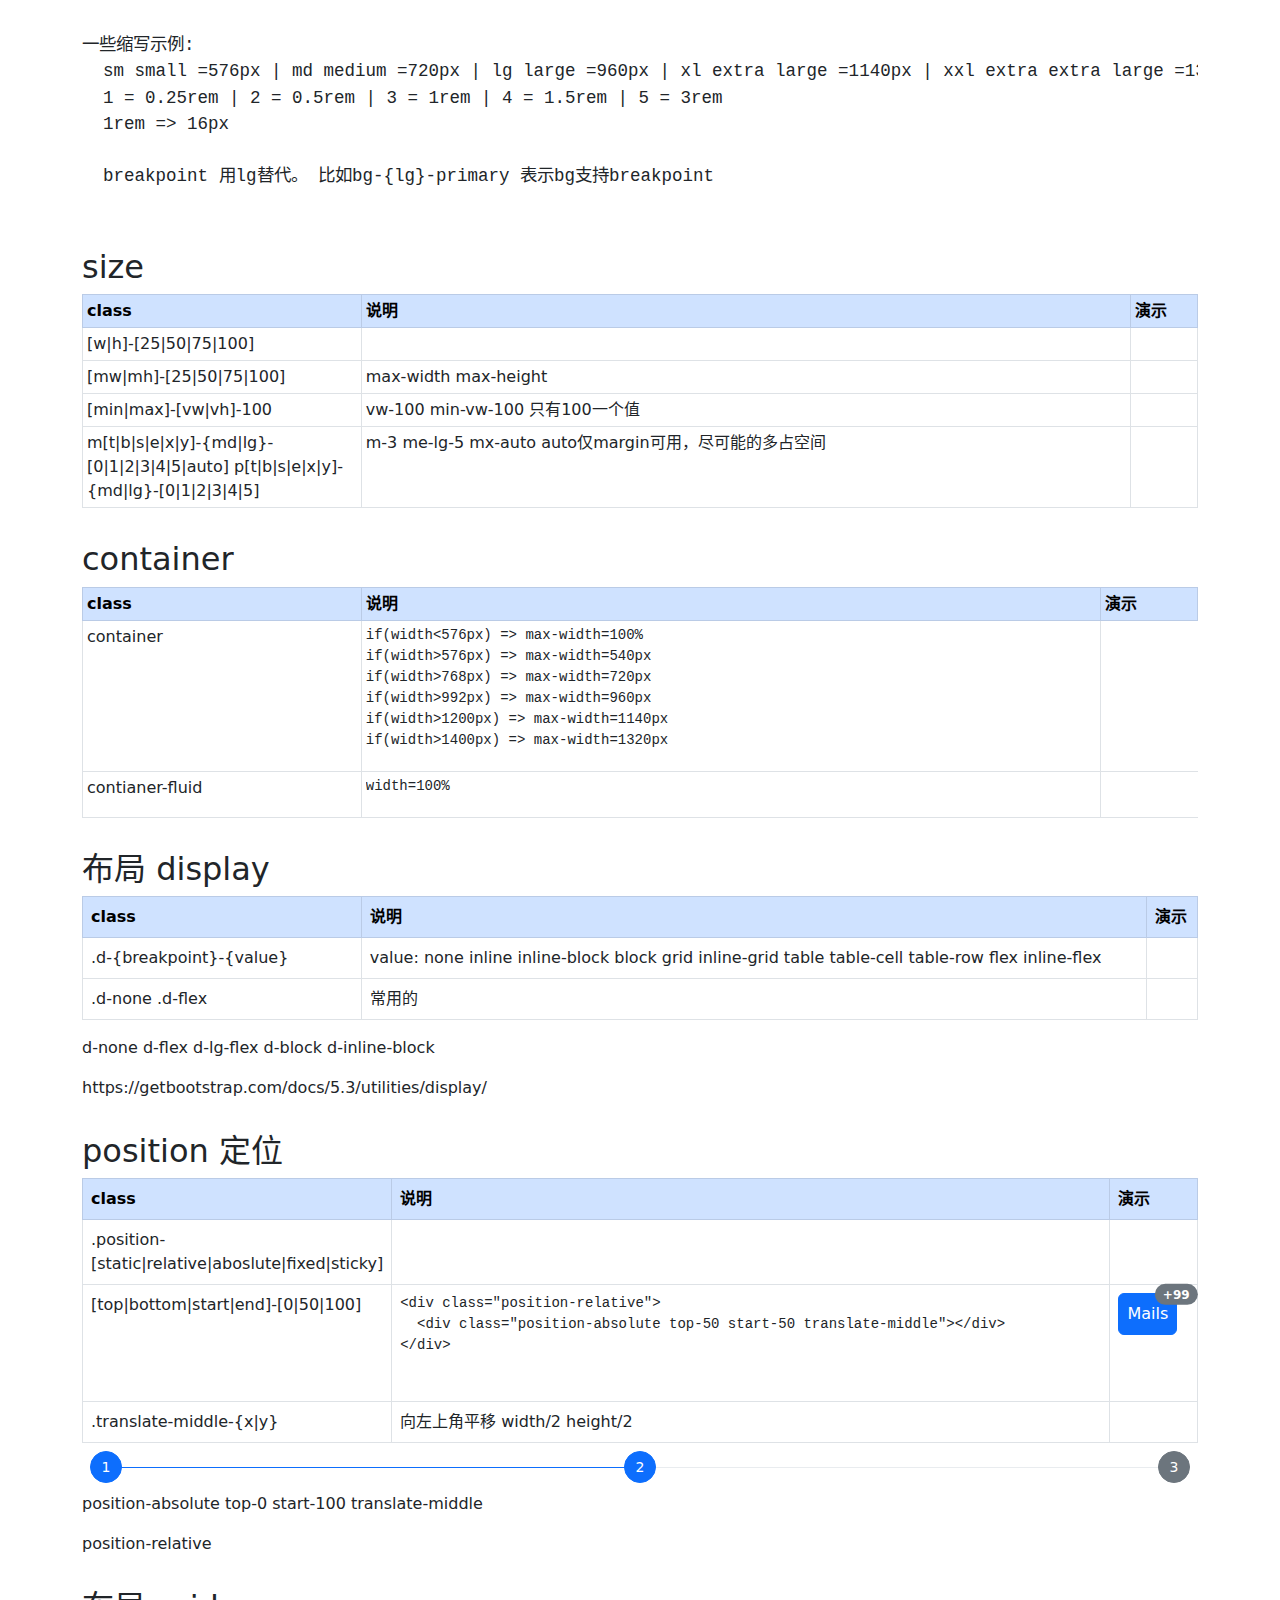
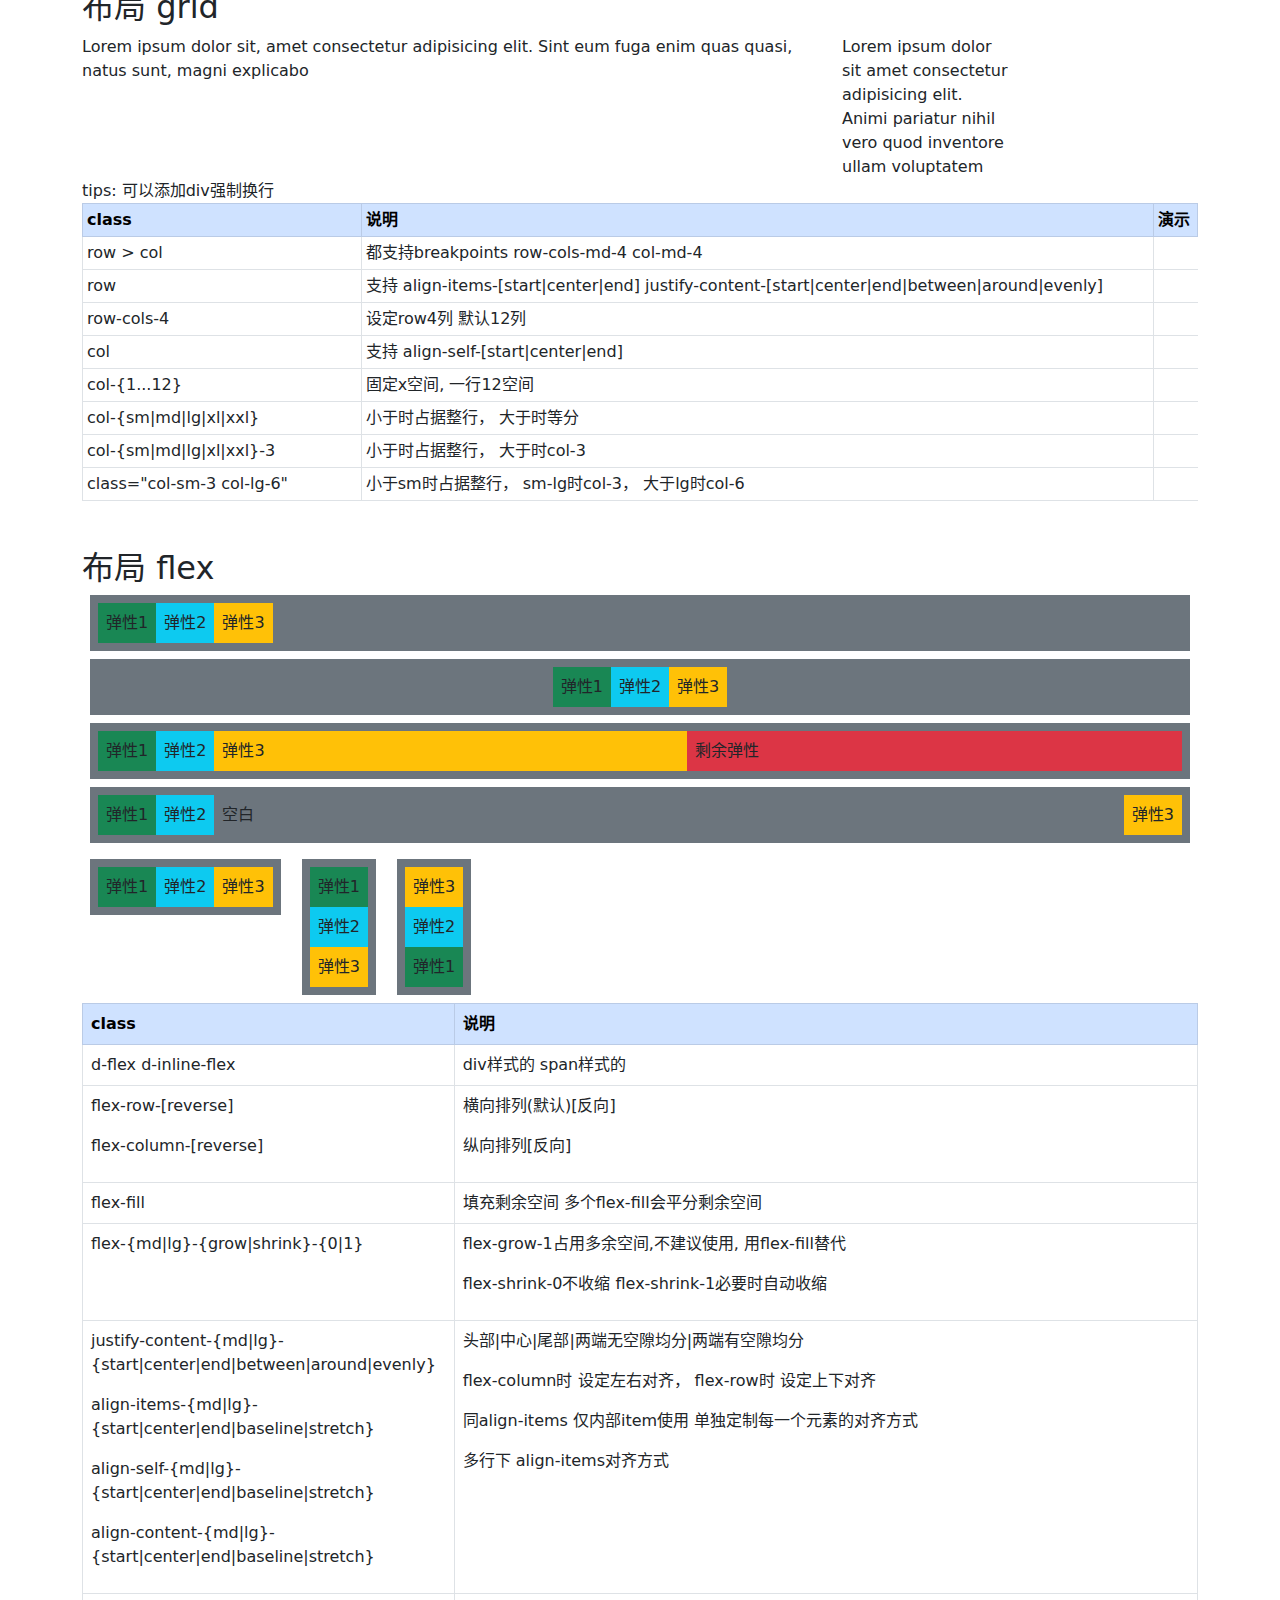
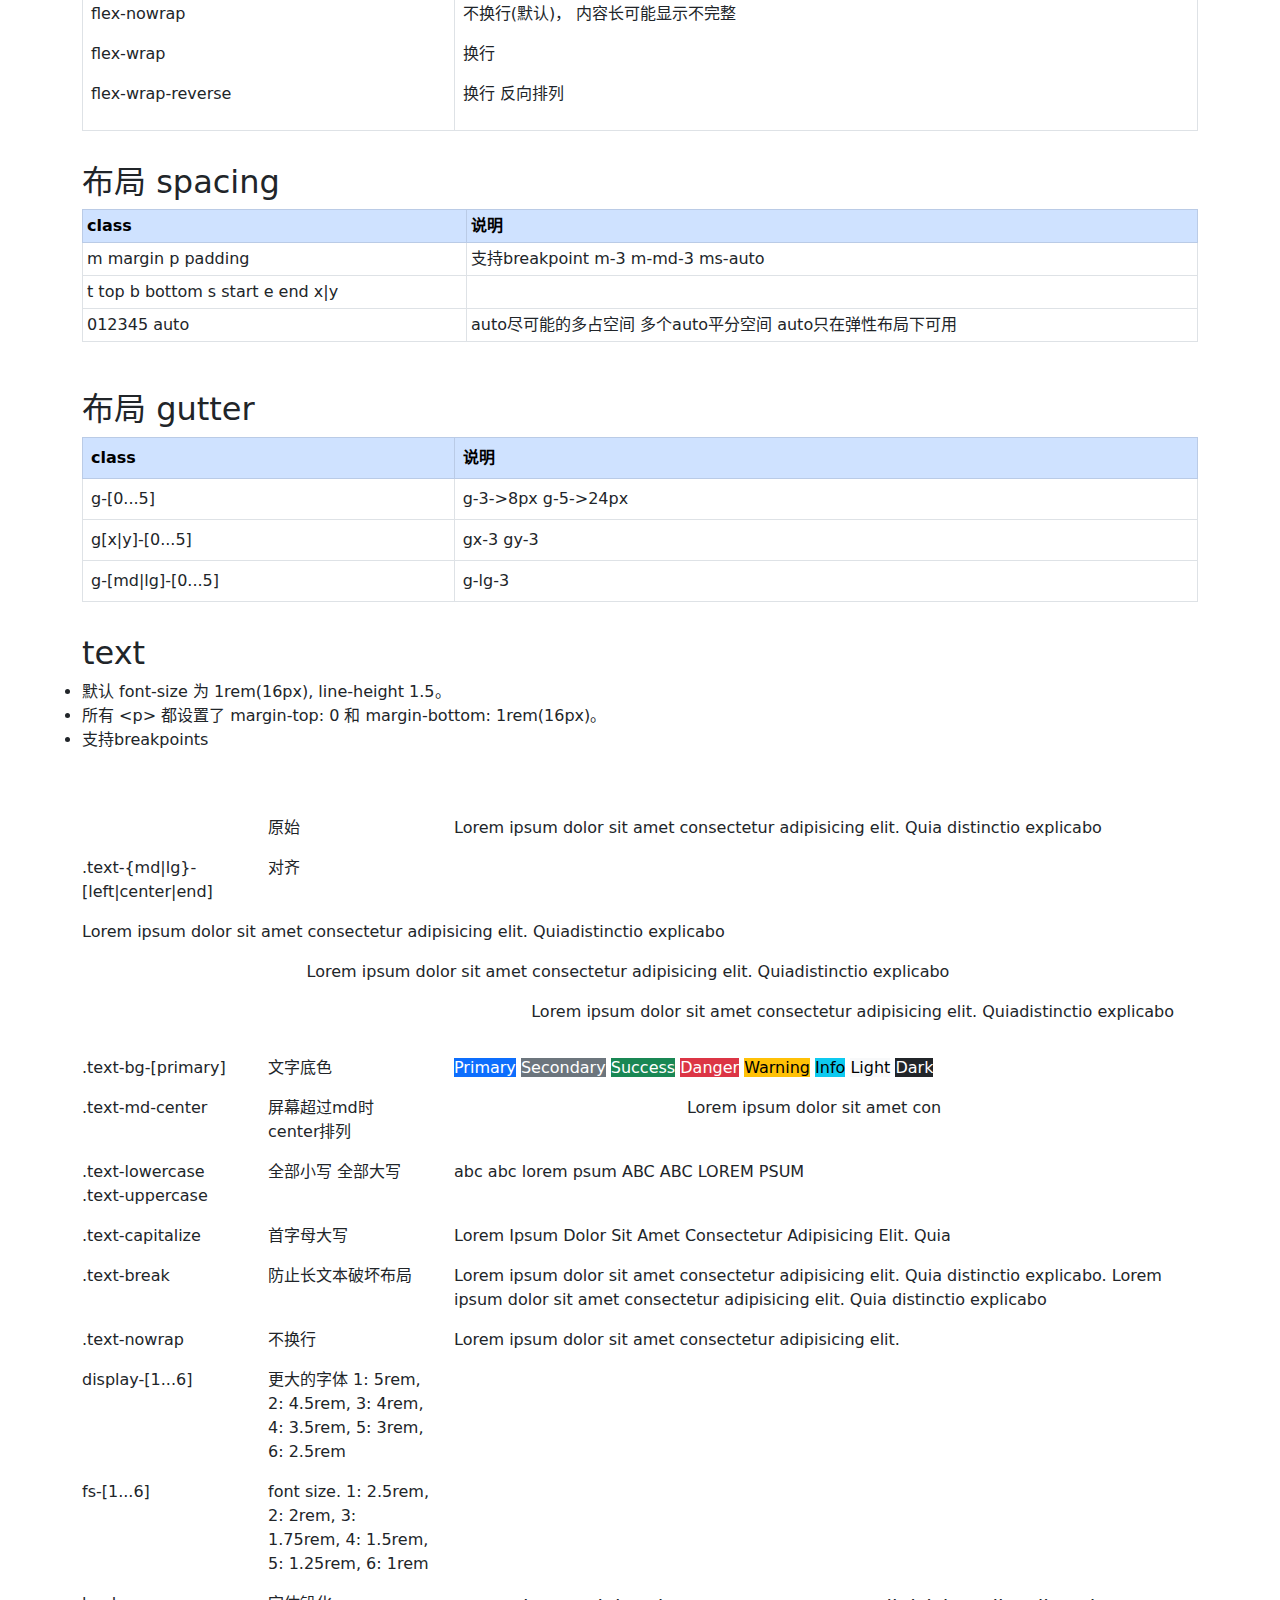
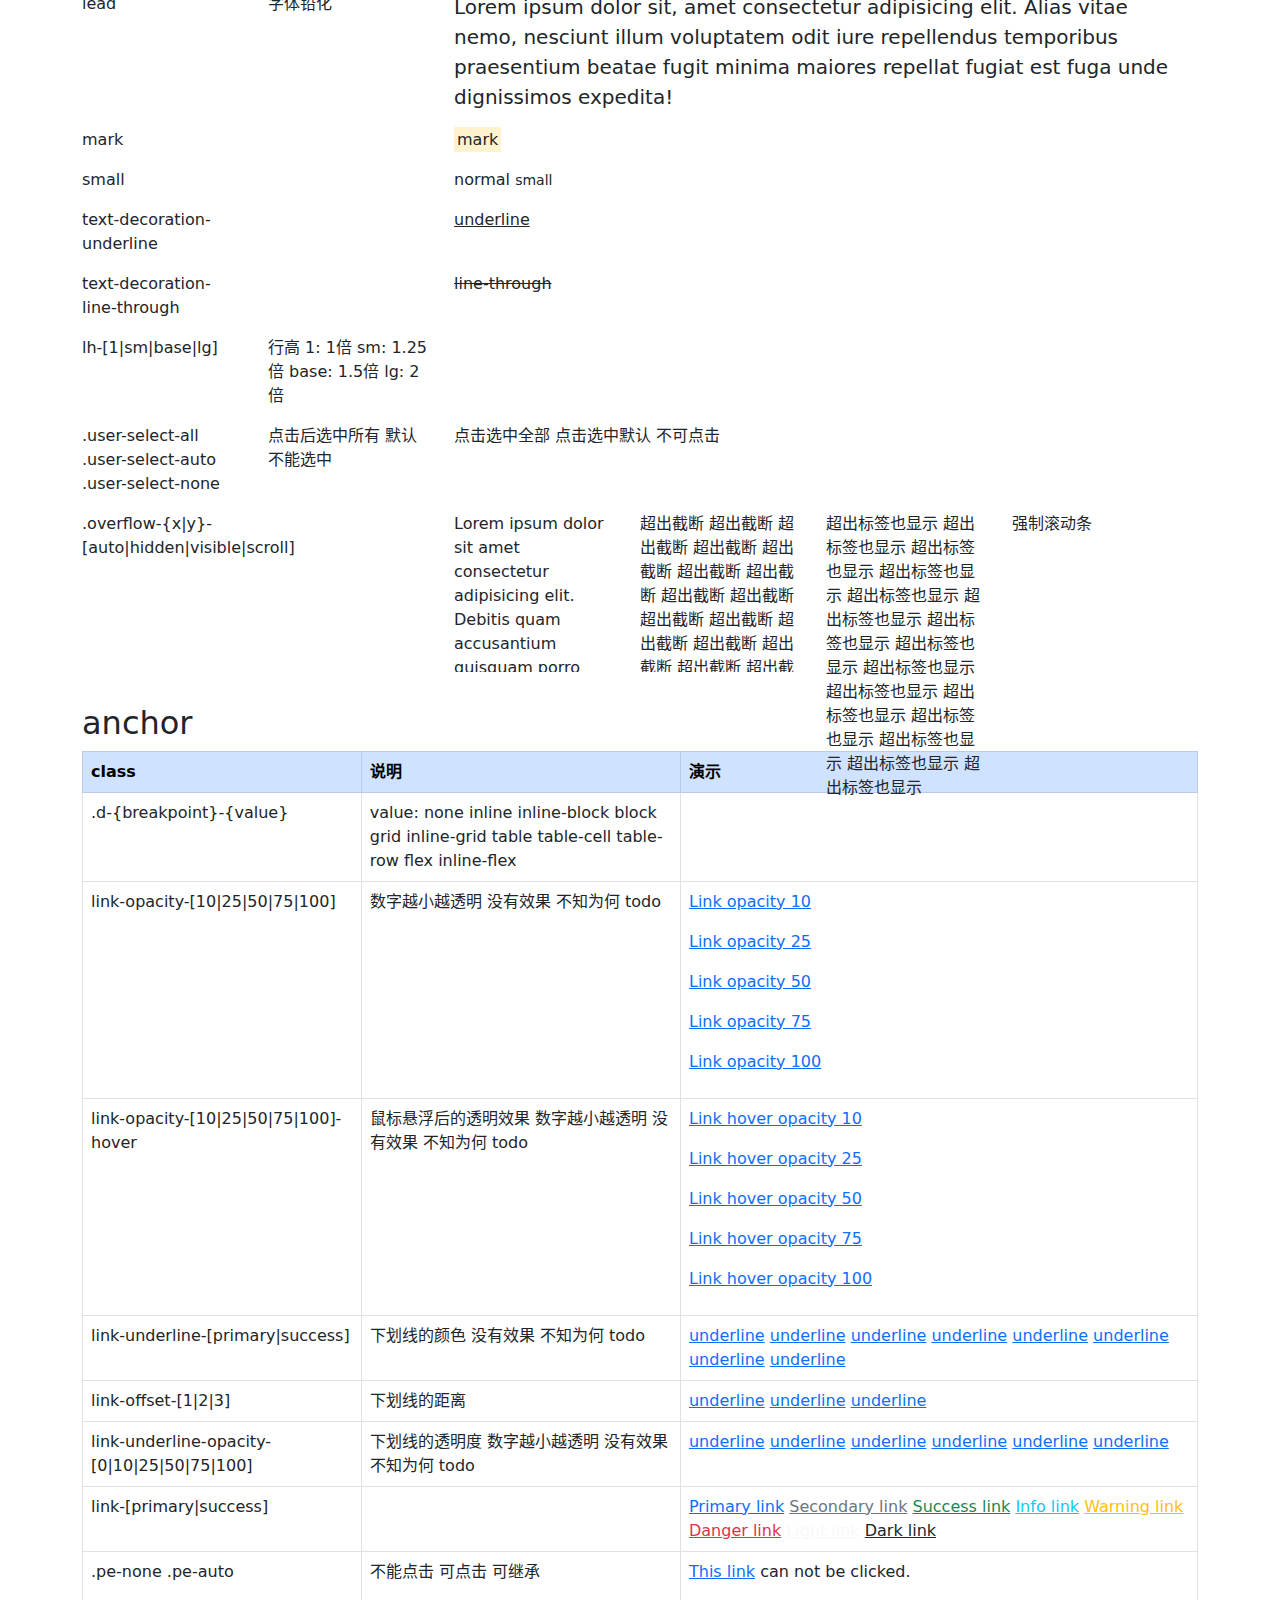
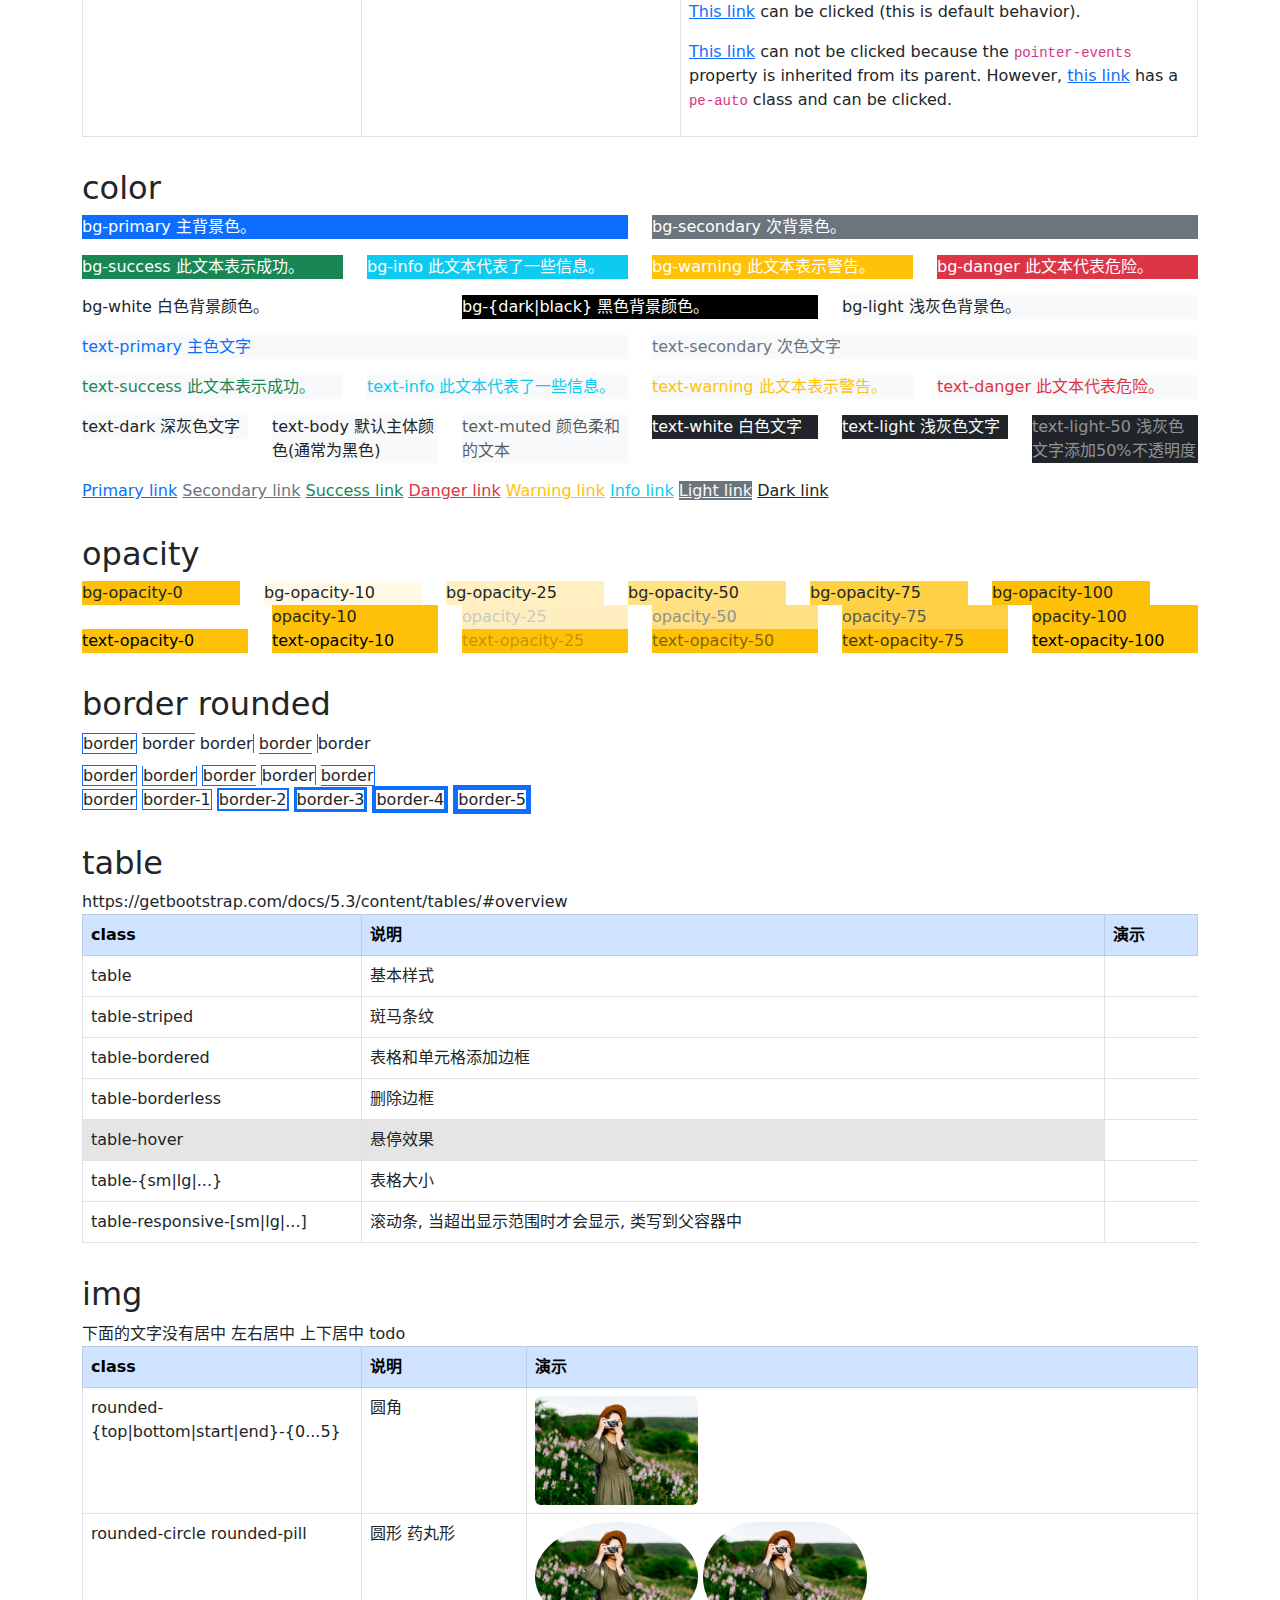
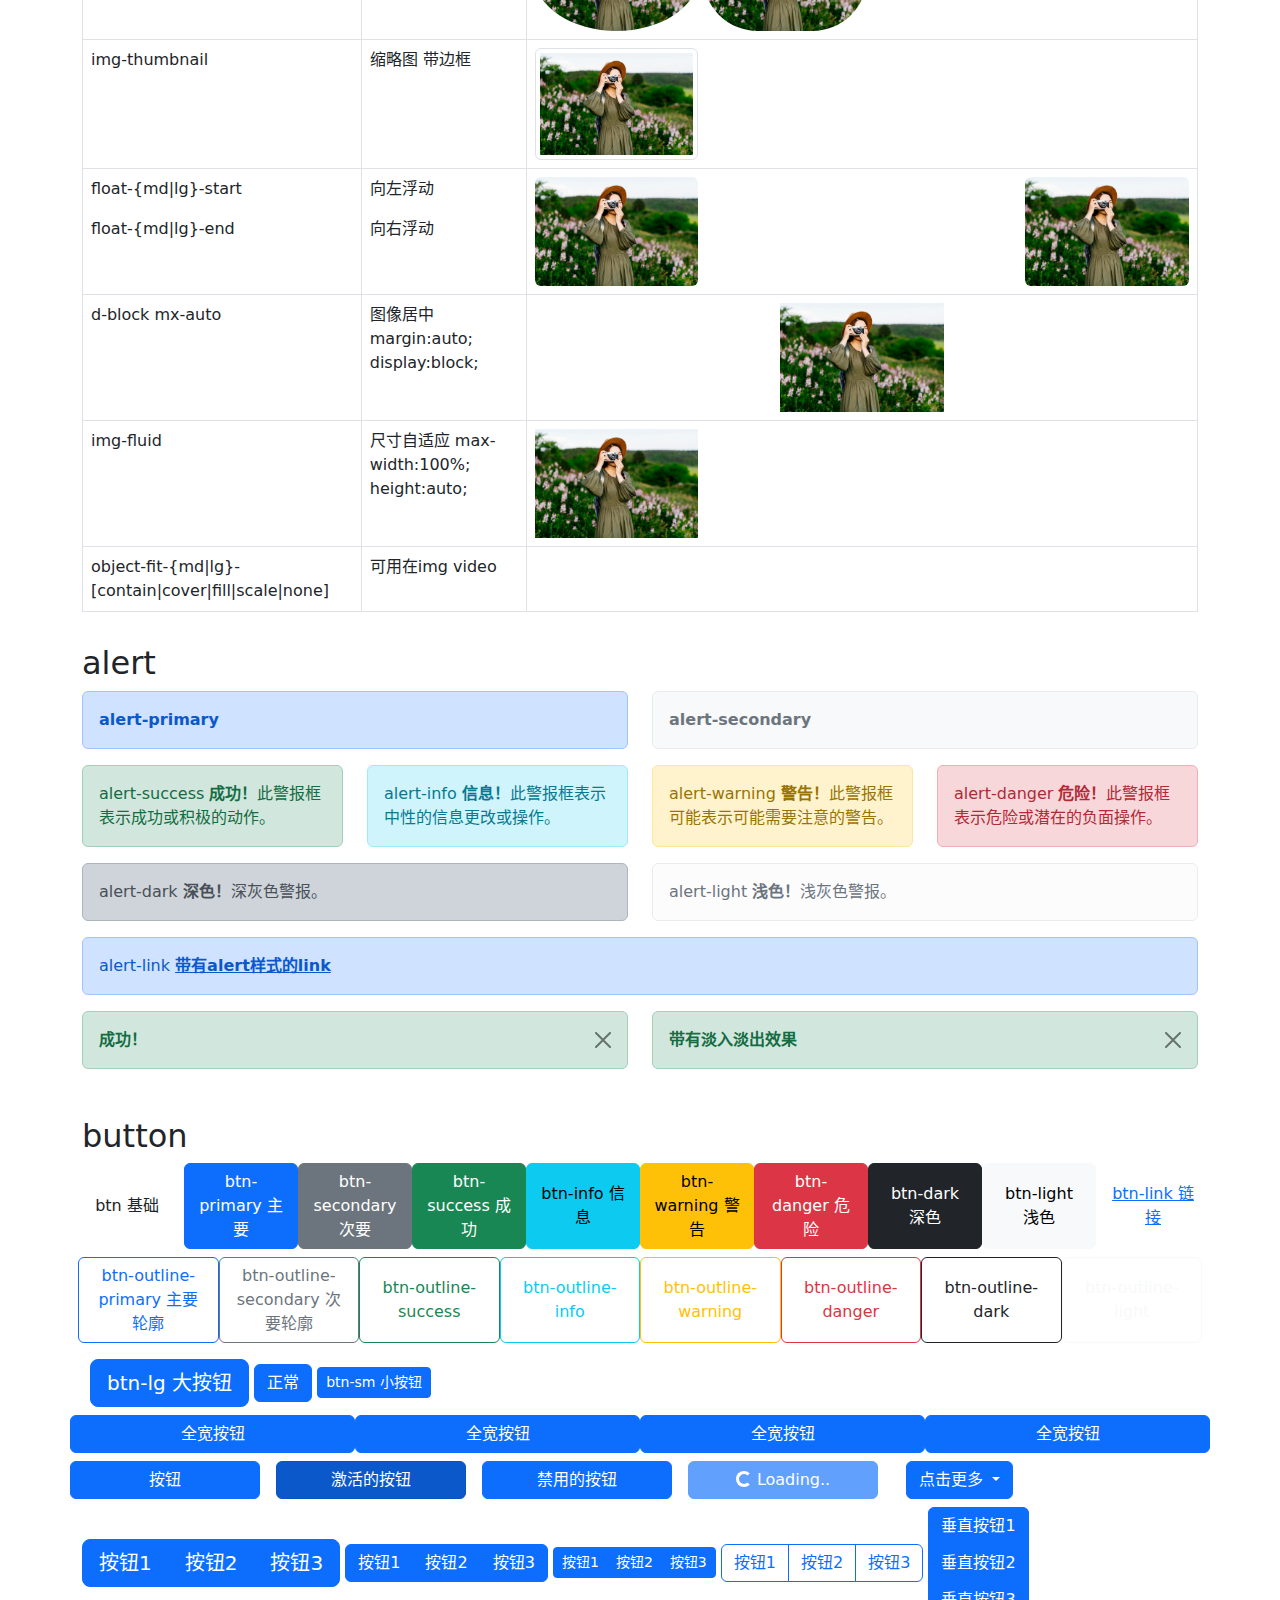
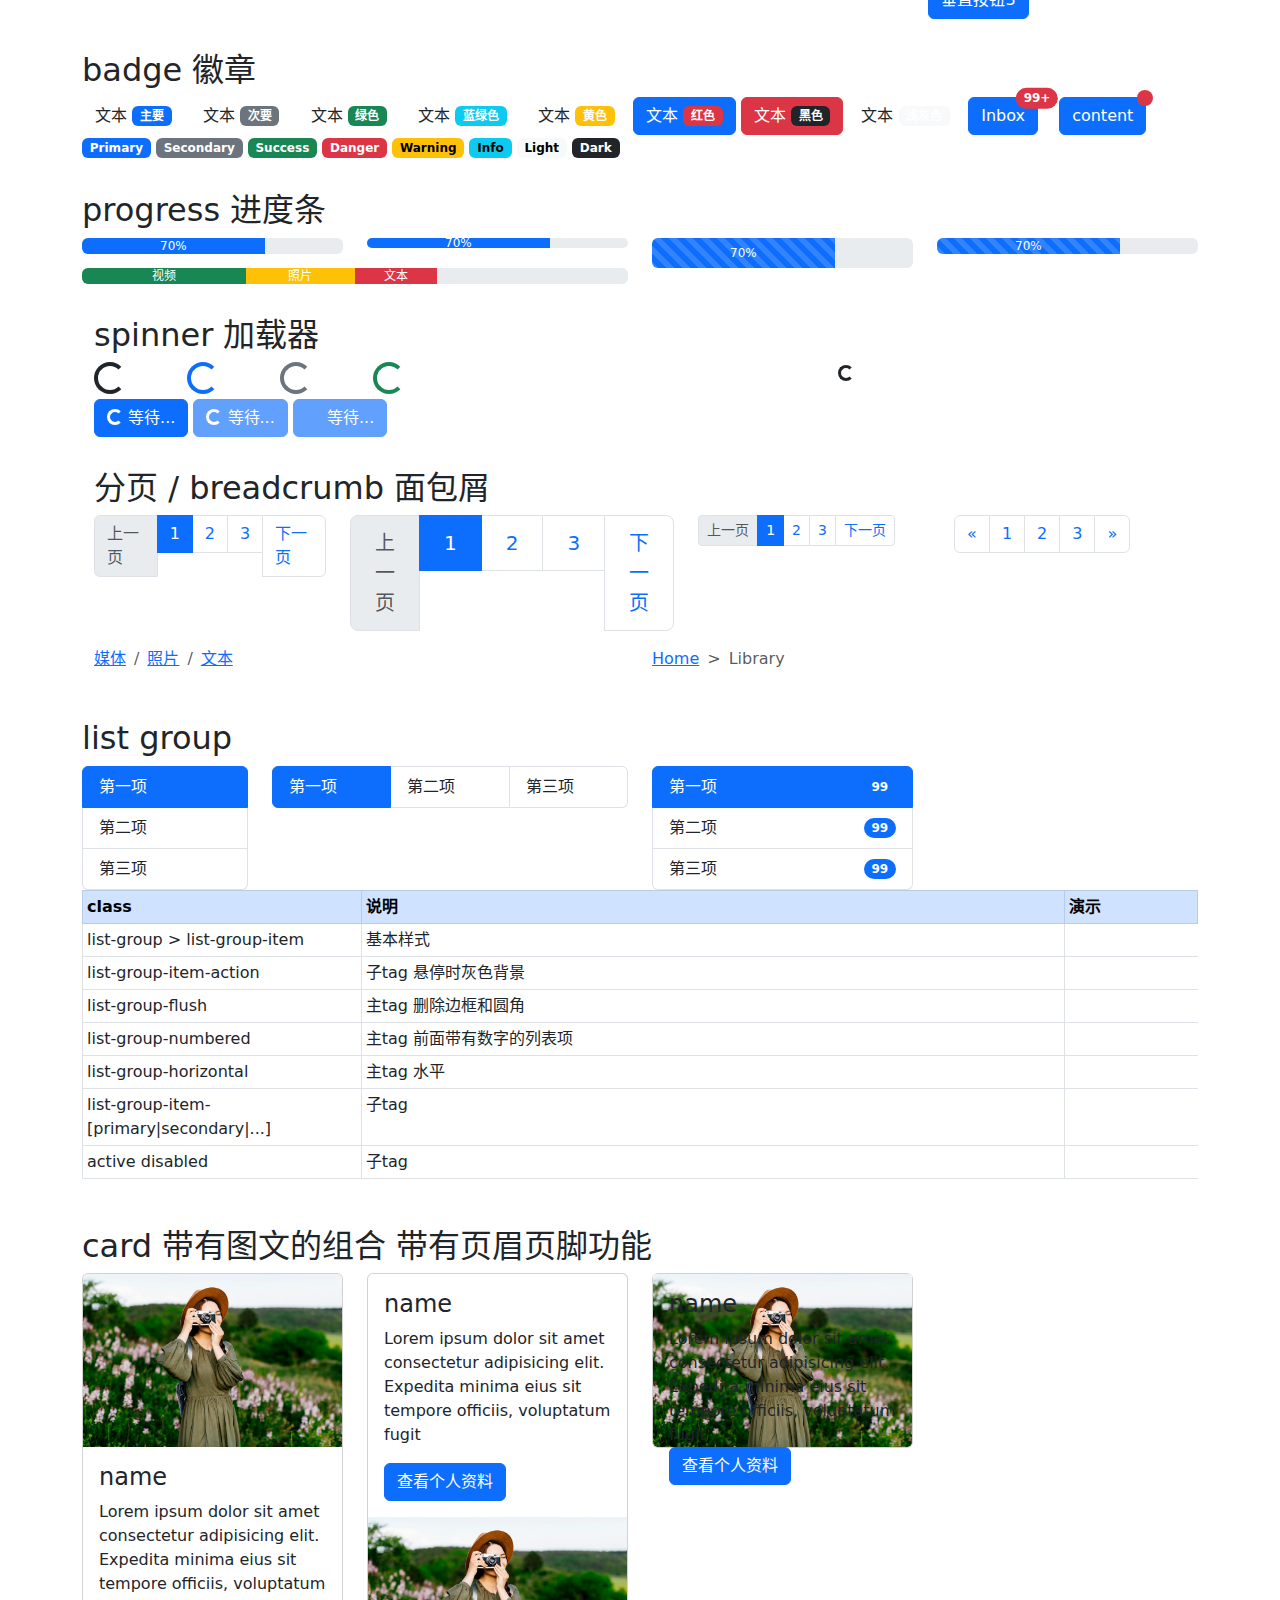
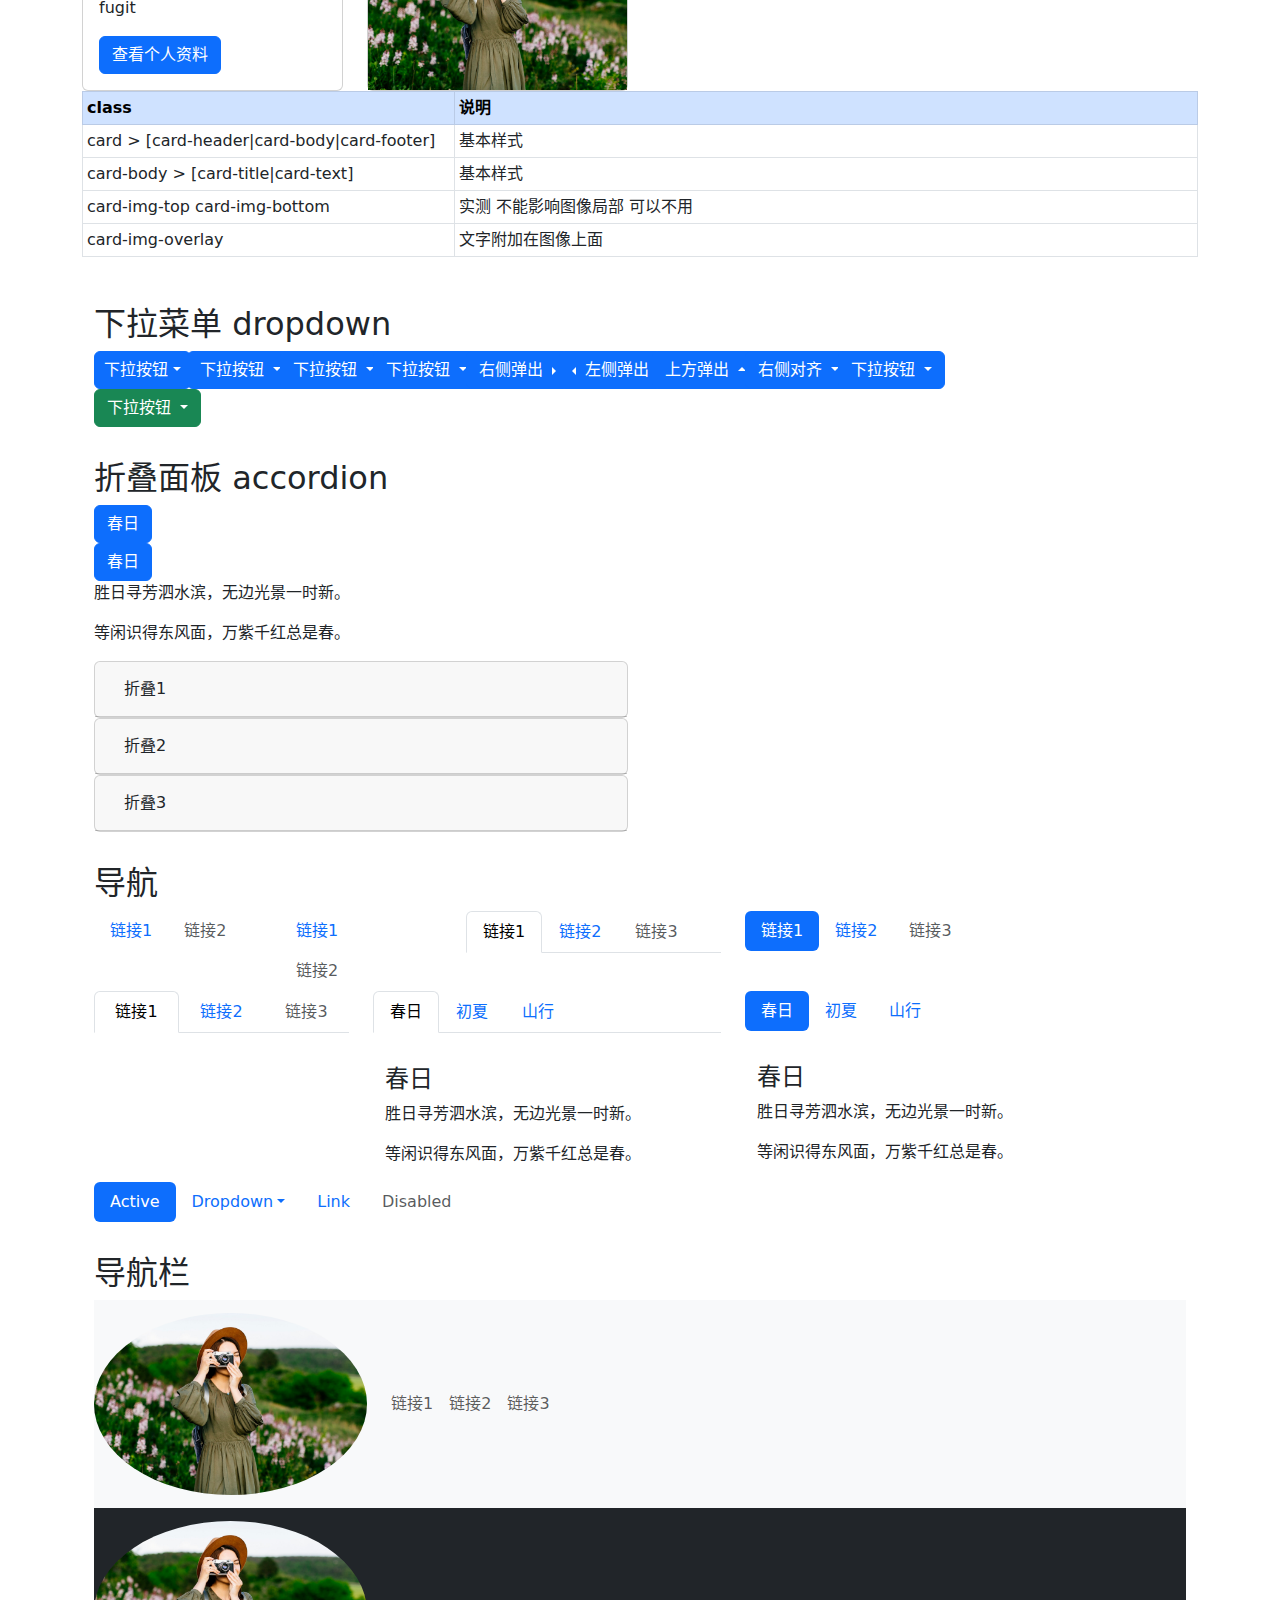
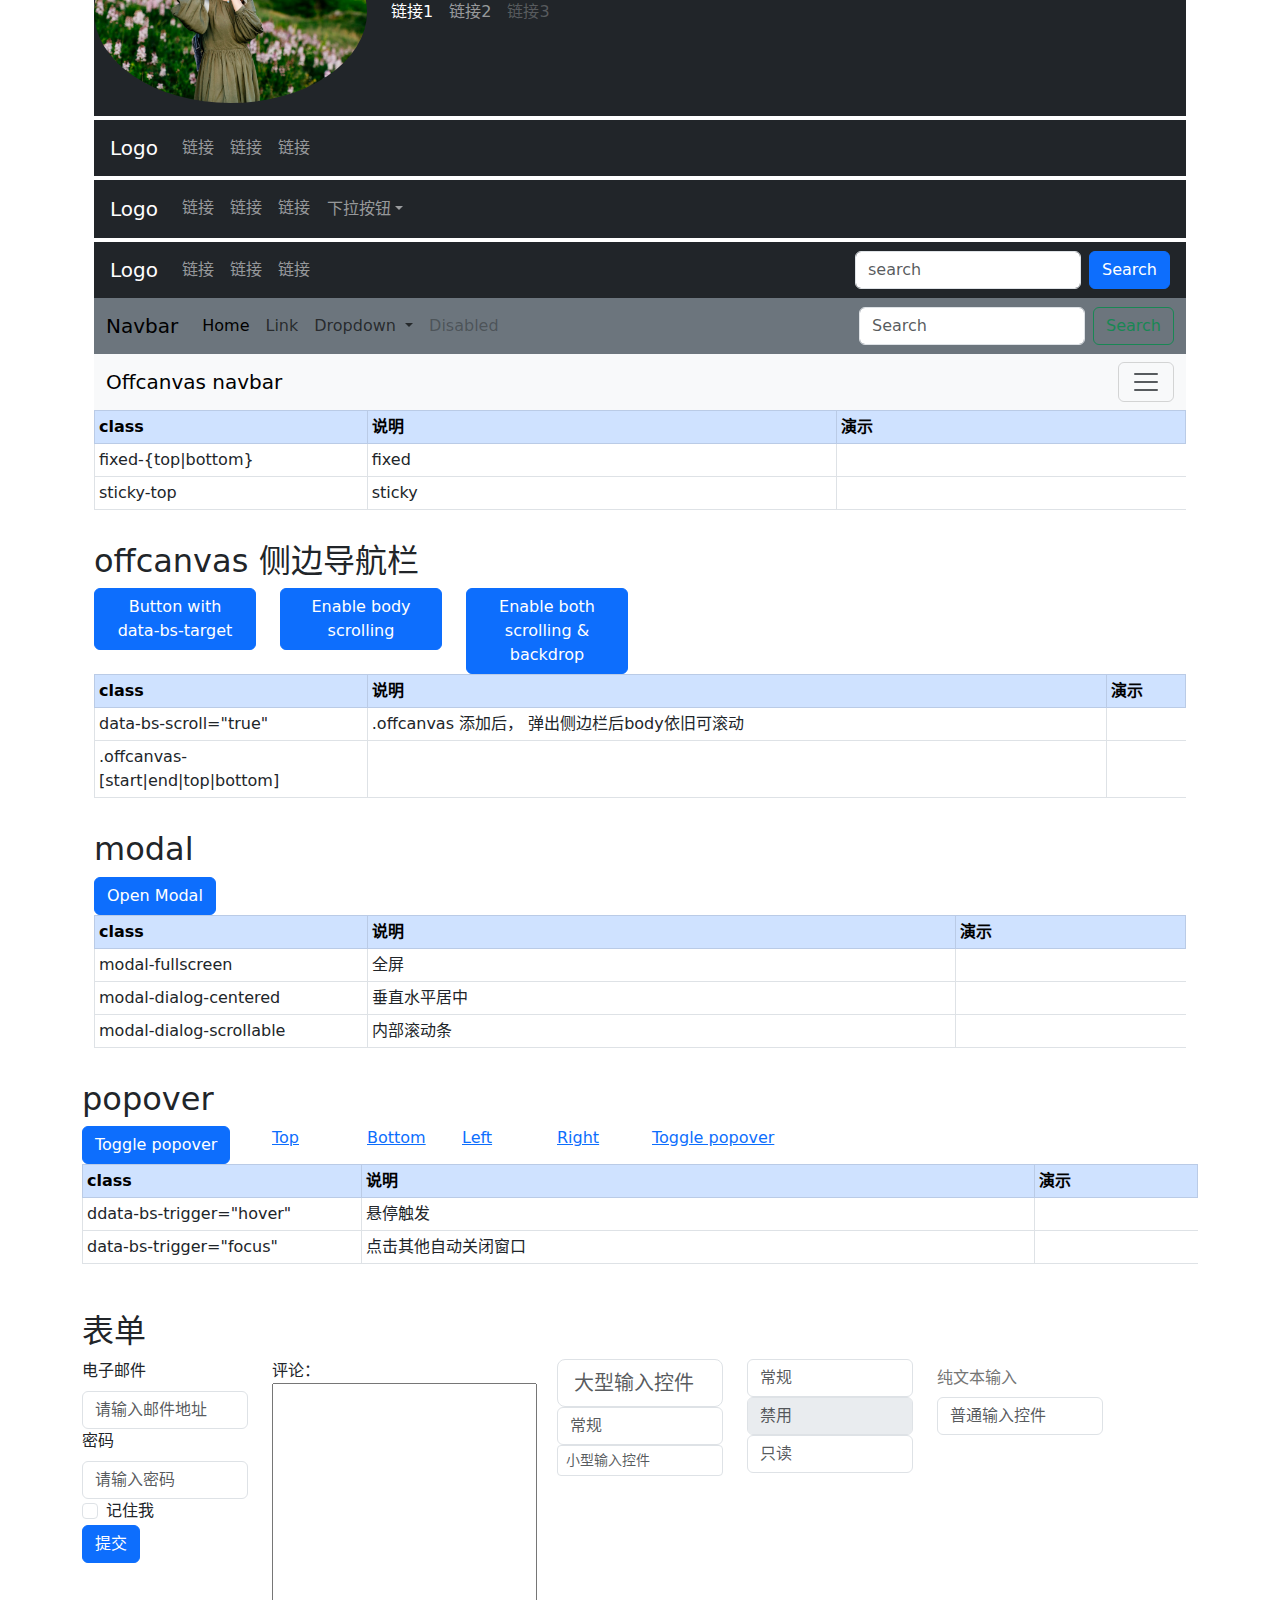
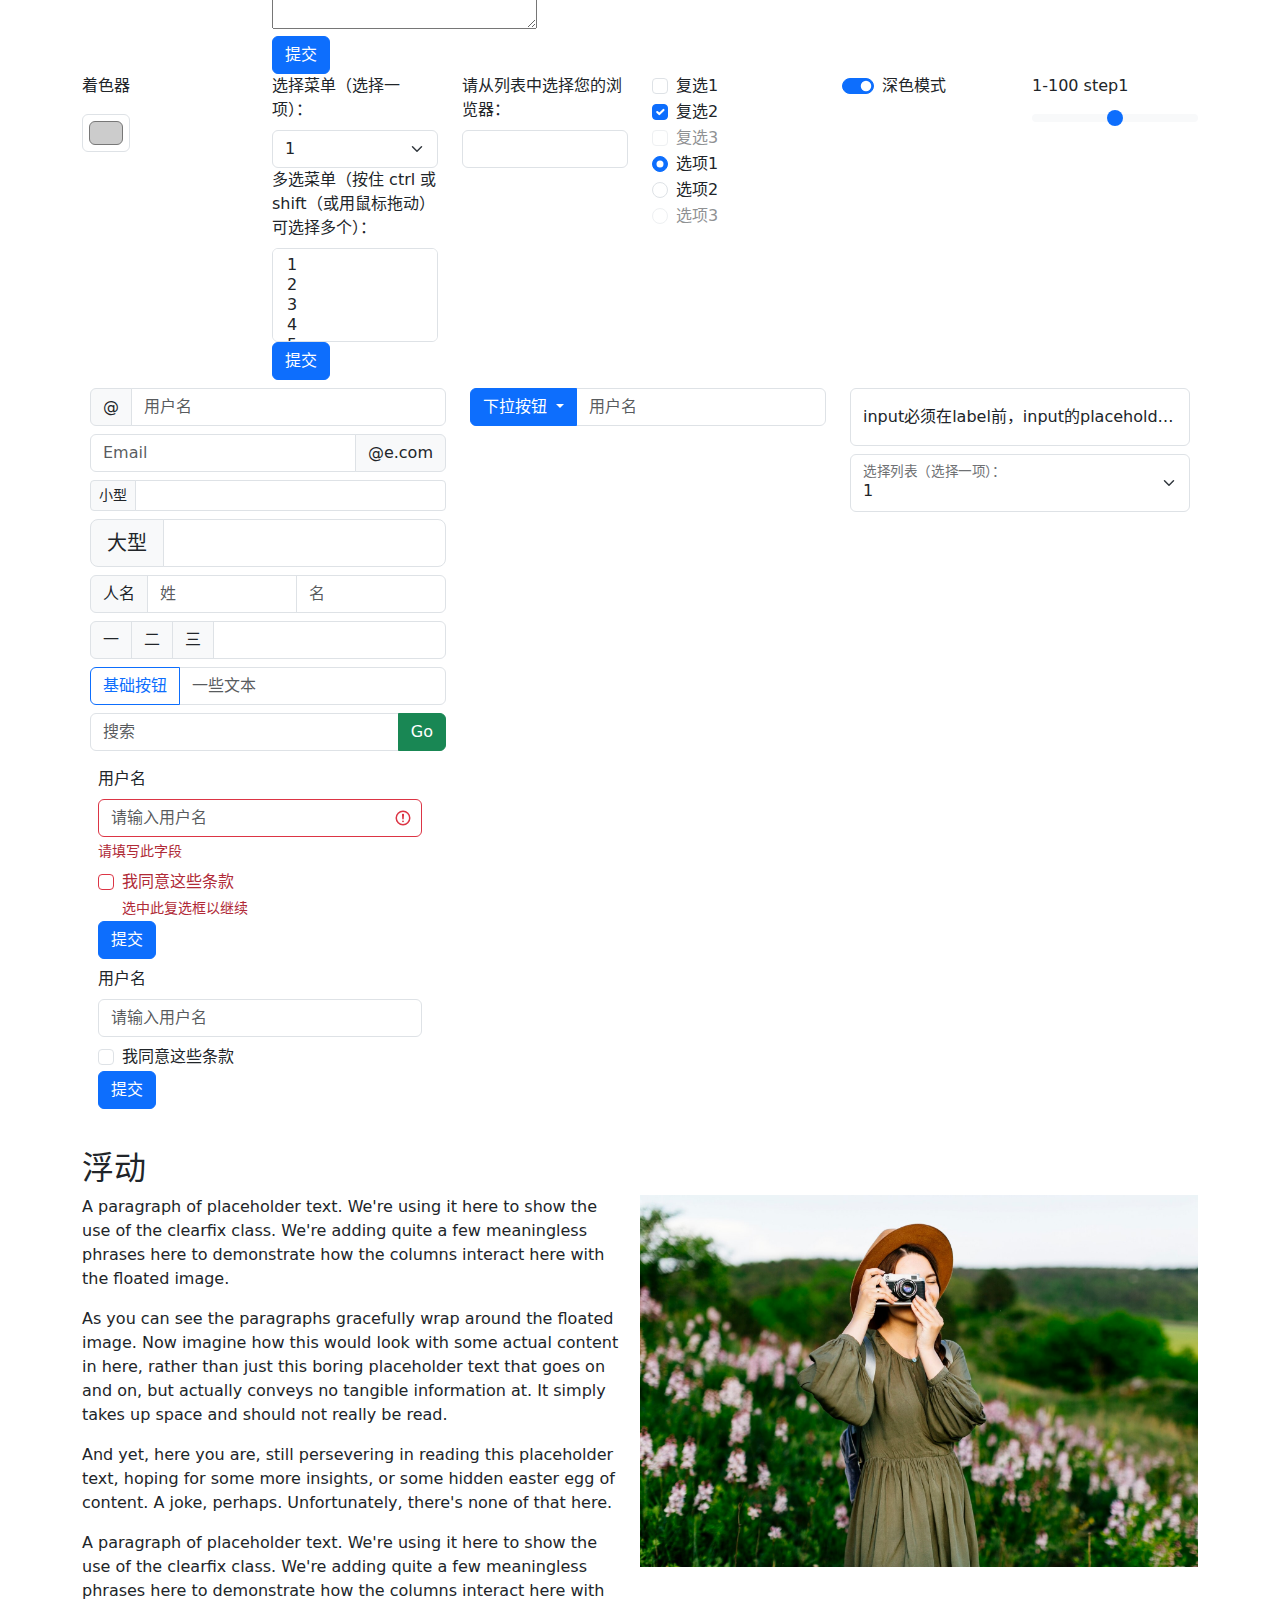
==== commit dbaa53bd: "init" ====
--- a/bootstrap5/demo.html
+++ b/bootstrap5/demo.html
@@ -16,21 +16,15 @@
 </head>
 
 <body class="bg-white">
+
   <div class="container lead">
     <pre>
 一些缩写示例:
   sm small =576px | md medium =720px | lg large =960px | xl extra large =1140px | xxl extra extra large =1320px
   1 = 0.25rem | 2 = 0.5rem | 3 = 1rem | 4 = 1.5rem | 5 = 3rem
-  g-3 => 1rem bootstrap5新加.  gap-3是早期标准
-
-  bg-primary 蓝色 | bg-secondary 灰色
-  bg-success 绿色 | bg-info 蓝绿色 | bg-warning 黄色 | bg-danger 红色
-  bg-white 白色 | bg-dark 黑色 | bg-light 浅灰色
-  bg-transparent 透明
- 
   1rem => 16px
   
-
+  breakpoint 用lg替代。 比如bg-{lg}-primary 表示bg支持breakpoint
     </pre>
   </div>
 
@@ -2634,7 +2628,7 @@
   </div>
 
   <div class="container">
-    <h2>toast</h2>
+    <h2>toast <span class="fs-6 lead">lightweight and easily customizable alert message.</span></h2>
     <div class="row">
       <button type="button" class="btn btn-primary" id="liveToastBtn">Show live toast</button>
 
@@ -2649,6 +2643,22 @@
           <div class="toast-body">
             Hello, world! This is a toast message.
           </div>
+        </div>
+      </div>
+
+
+      <div class="toast fade show" role="alert">
+        <div class="toast-header">
+          <svg class="bd-placeholder-img rounded me-2" width="20" height="20" xmlns="http://www.w3.org/2000/svg"
+            aria-hidden="true" preserveAspectRatio="xMidYMid slice" focusable="false">
+            <rect width="100%" height="100%" fill="#007aff"></rect>
+          </svg>
+          <strong class="me-auto">Bootstrap</strong>
+          <small>11 mins ago</small>
+          <button type="button" class="btn-close" data-bs-dismiss="toast" aria-label="Close"></button>
+        </div>
+        <div class="toast-body">
+          Hello, world! This is a toast message.
         </div>
       </div>
     </div>
@@ -2821,12 +2831,16 @@
     </script>
 
     <script>
-      const myCarouselElement = document.querySelector('#myCarousel')
-
-      const carousel = new bootstrap.Carousel(myCarouselElement, {
-        interval: 2000,
-        touch: false
-      })
+      // 初始化toast
+      const toastTrigger = document.getElementById('liveToastBtn')
+      const toastLiveExample = document.getElementById('liveToast')
+
+      if (toastTrigger) {
+        const toastBootstrap = bootstrap.Toast.getOrCreateInstance(toastLiveExample)
+        toastTrigger.addEventListener('click', () => {
+          toastBootstrap.show()
+        })
+      }
     </script>
 </body>
 
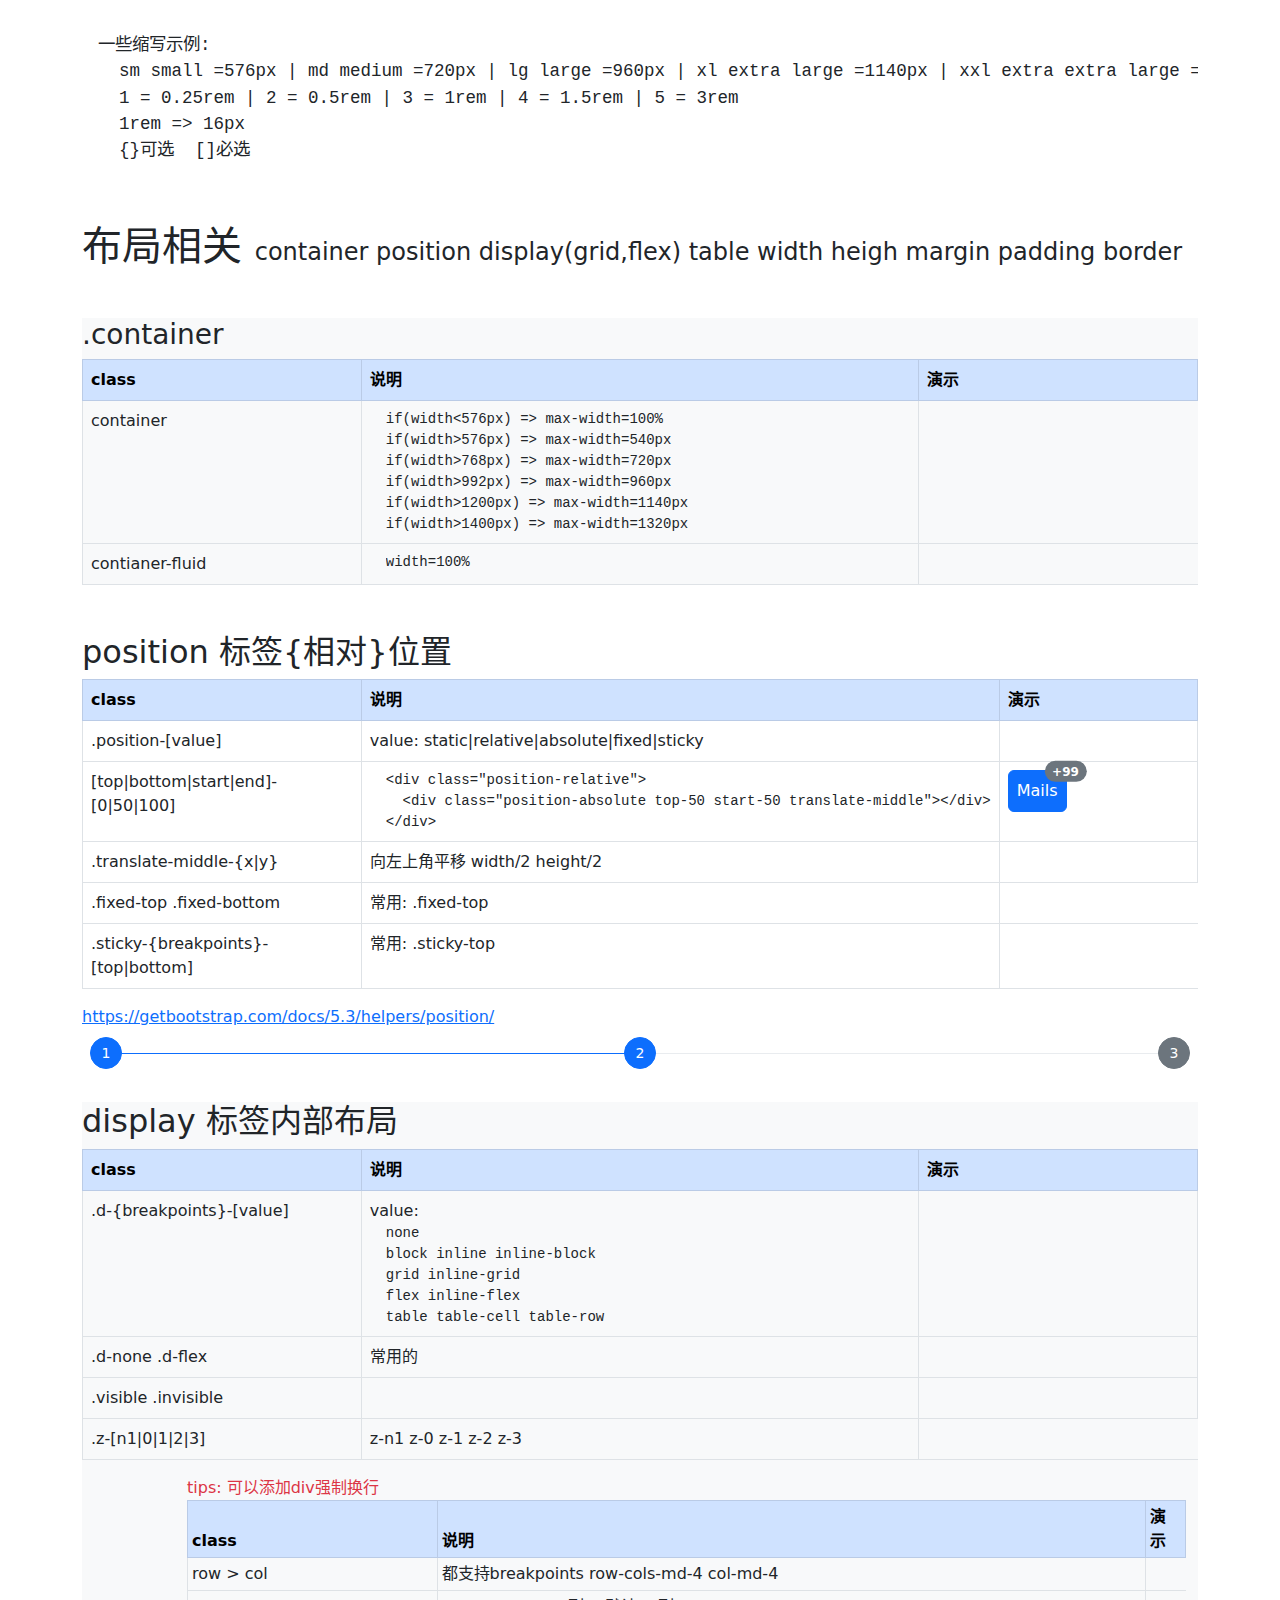
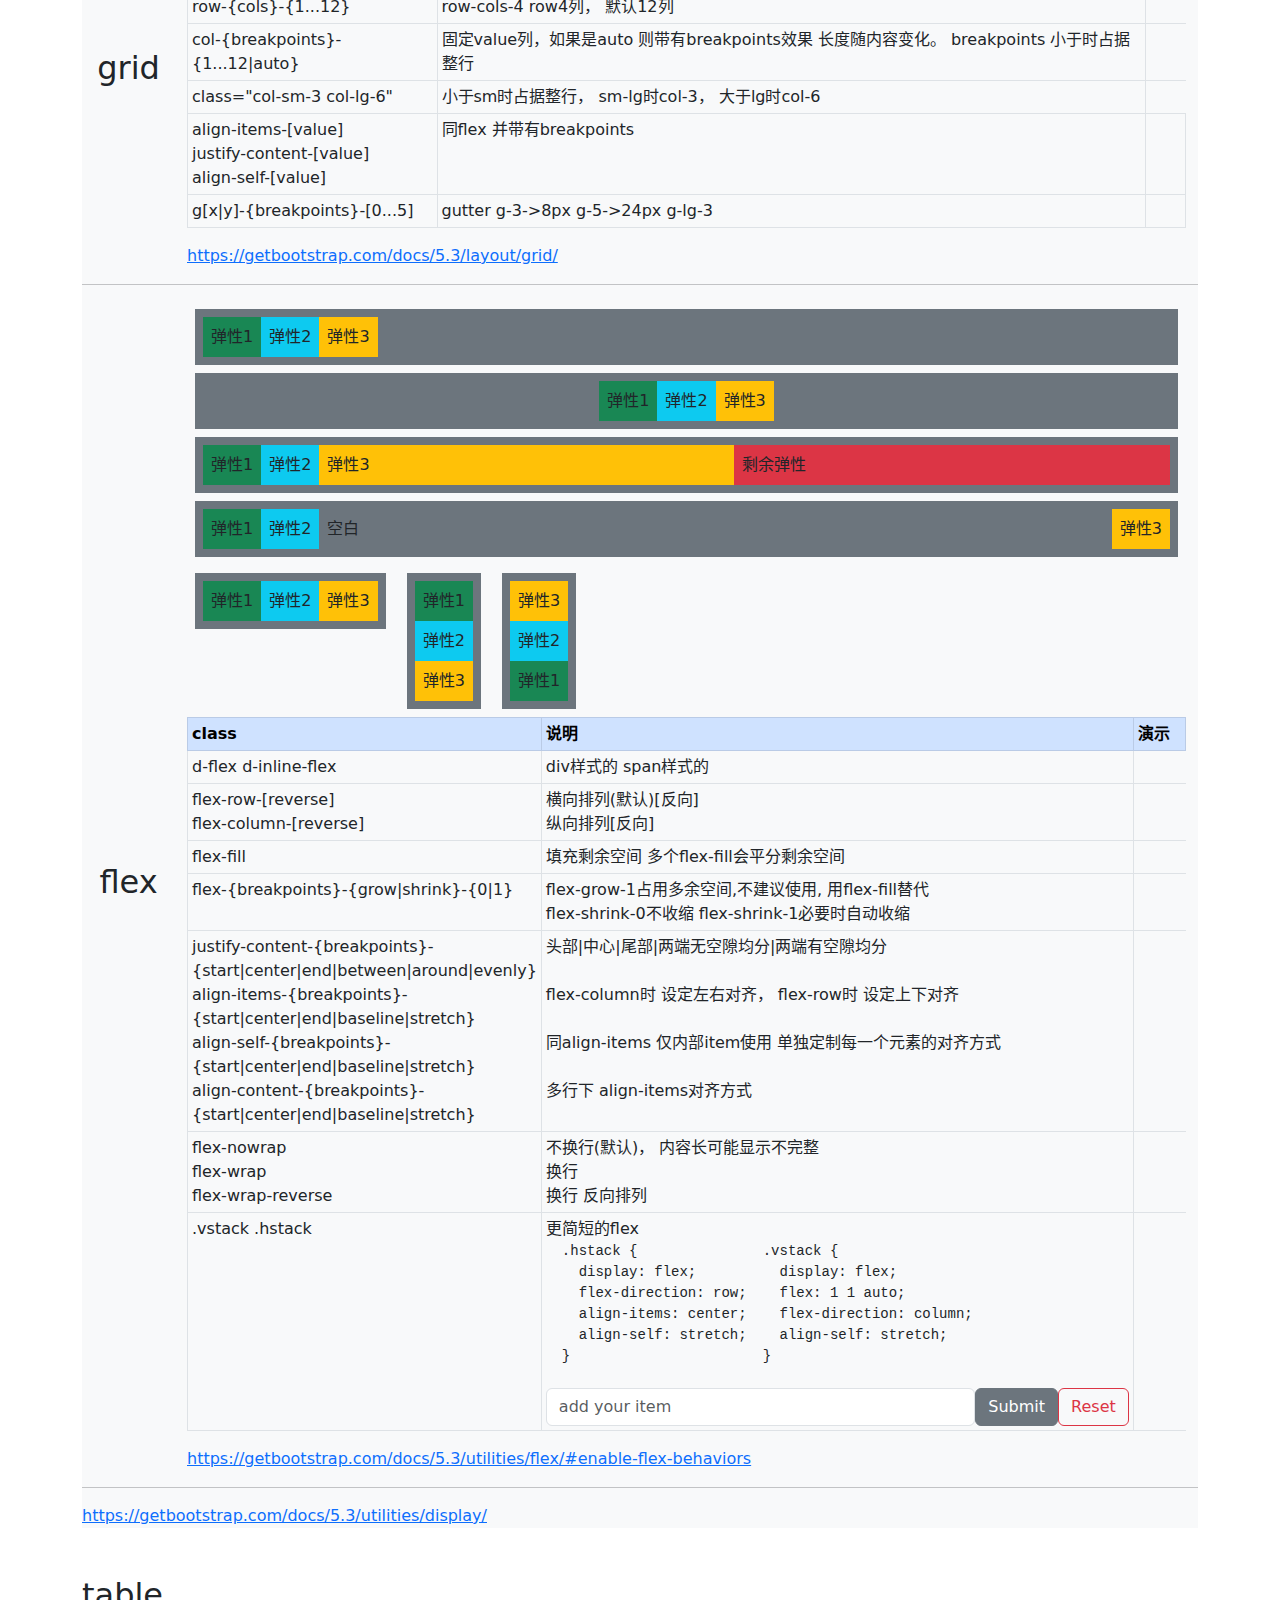
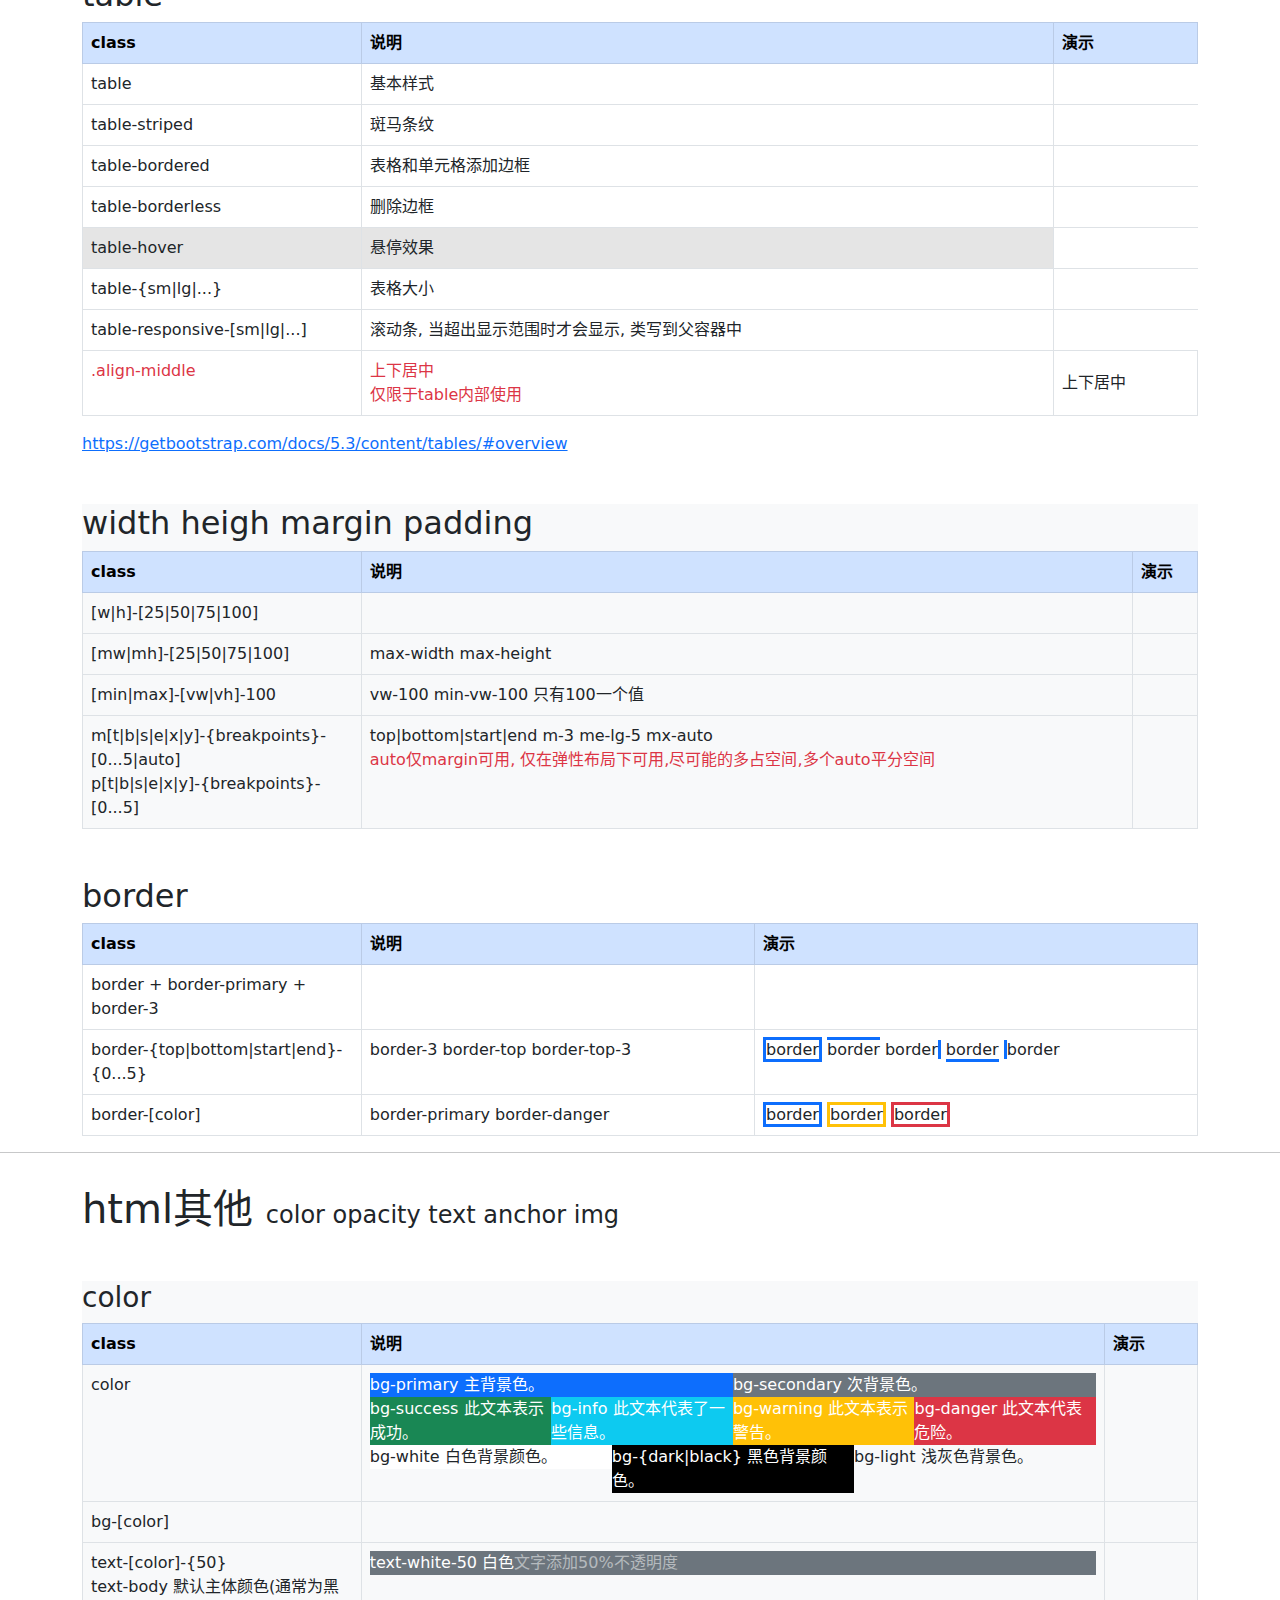
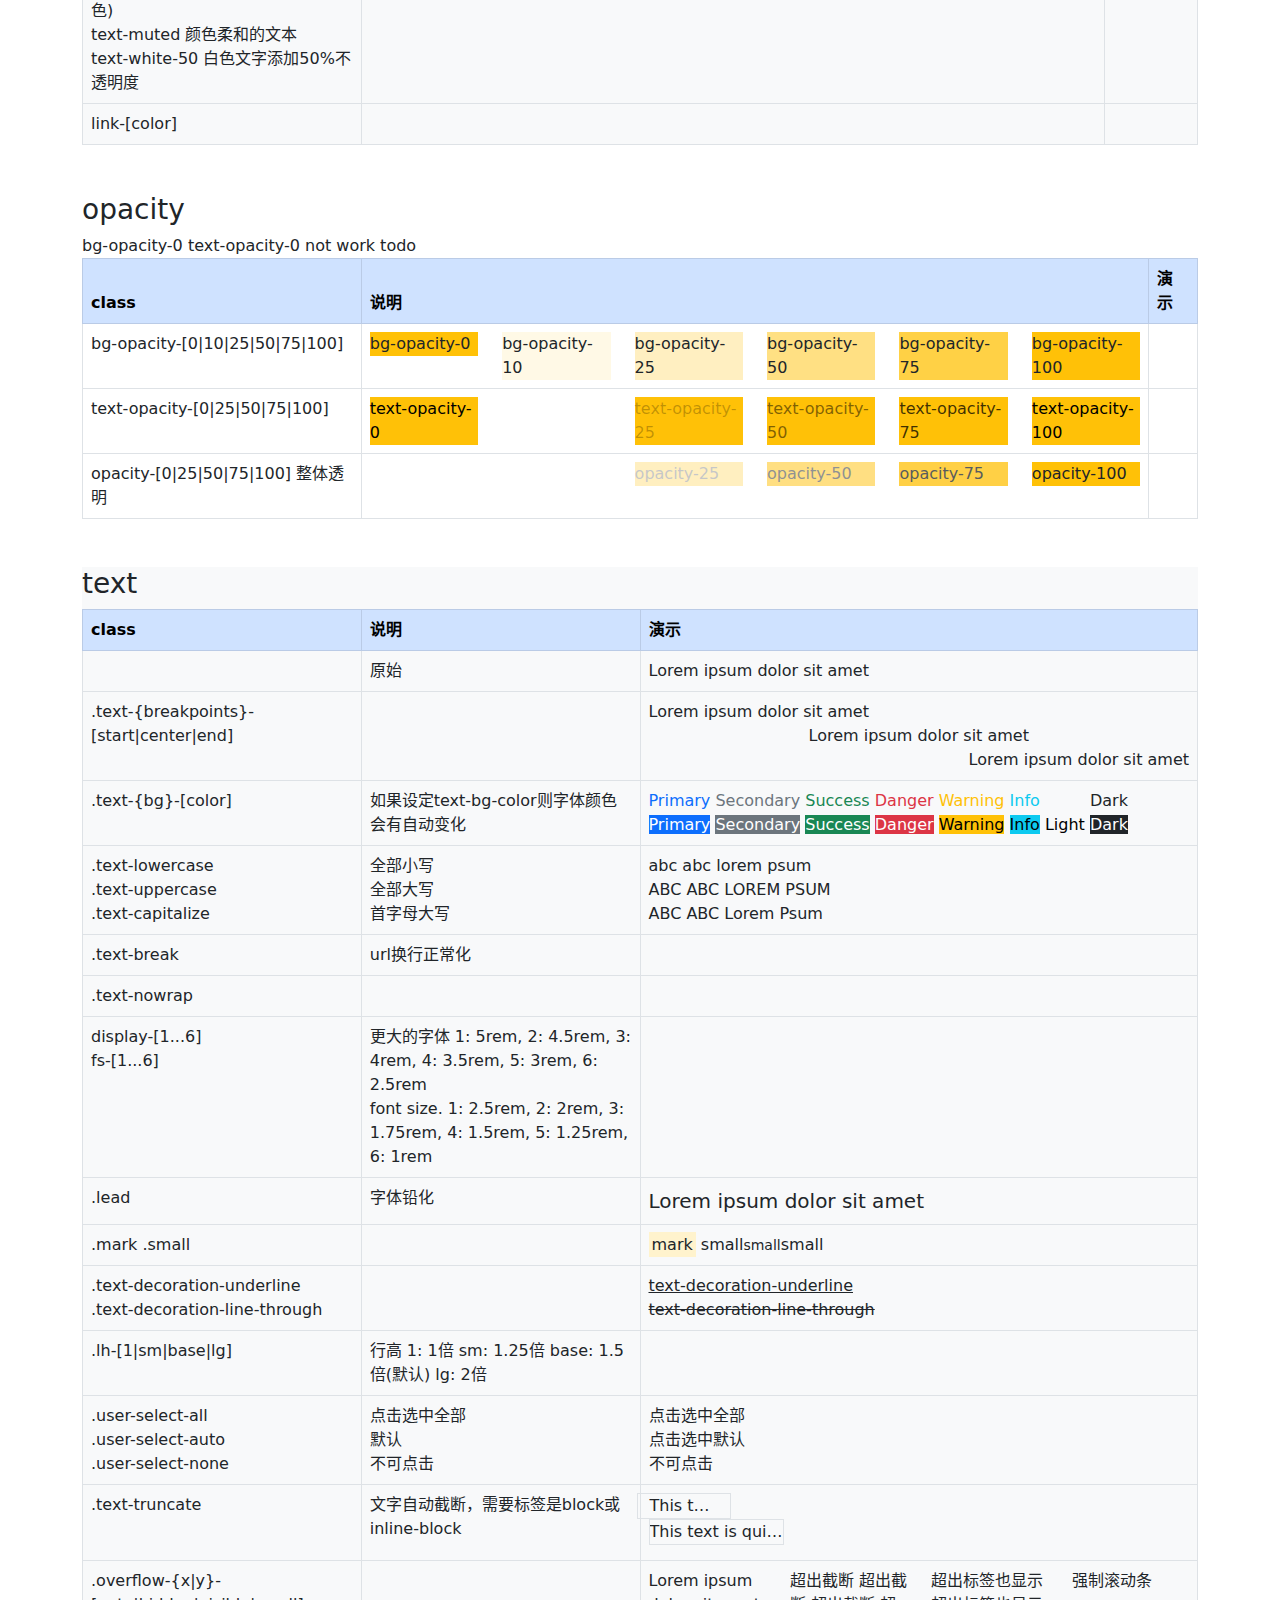
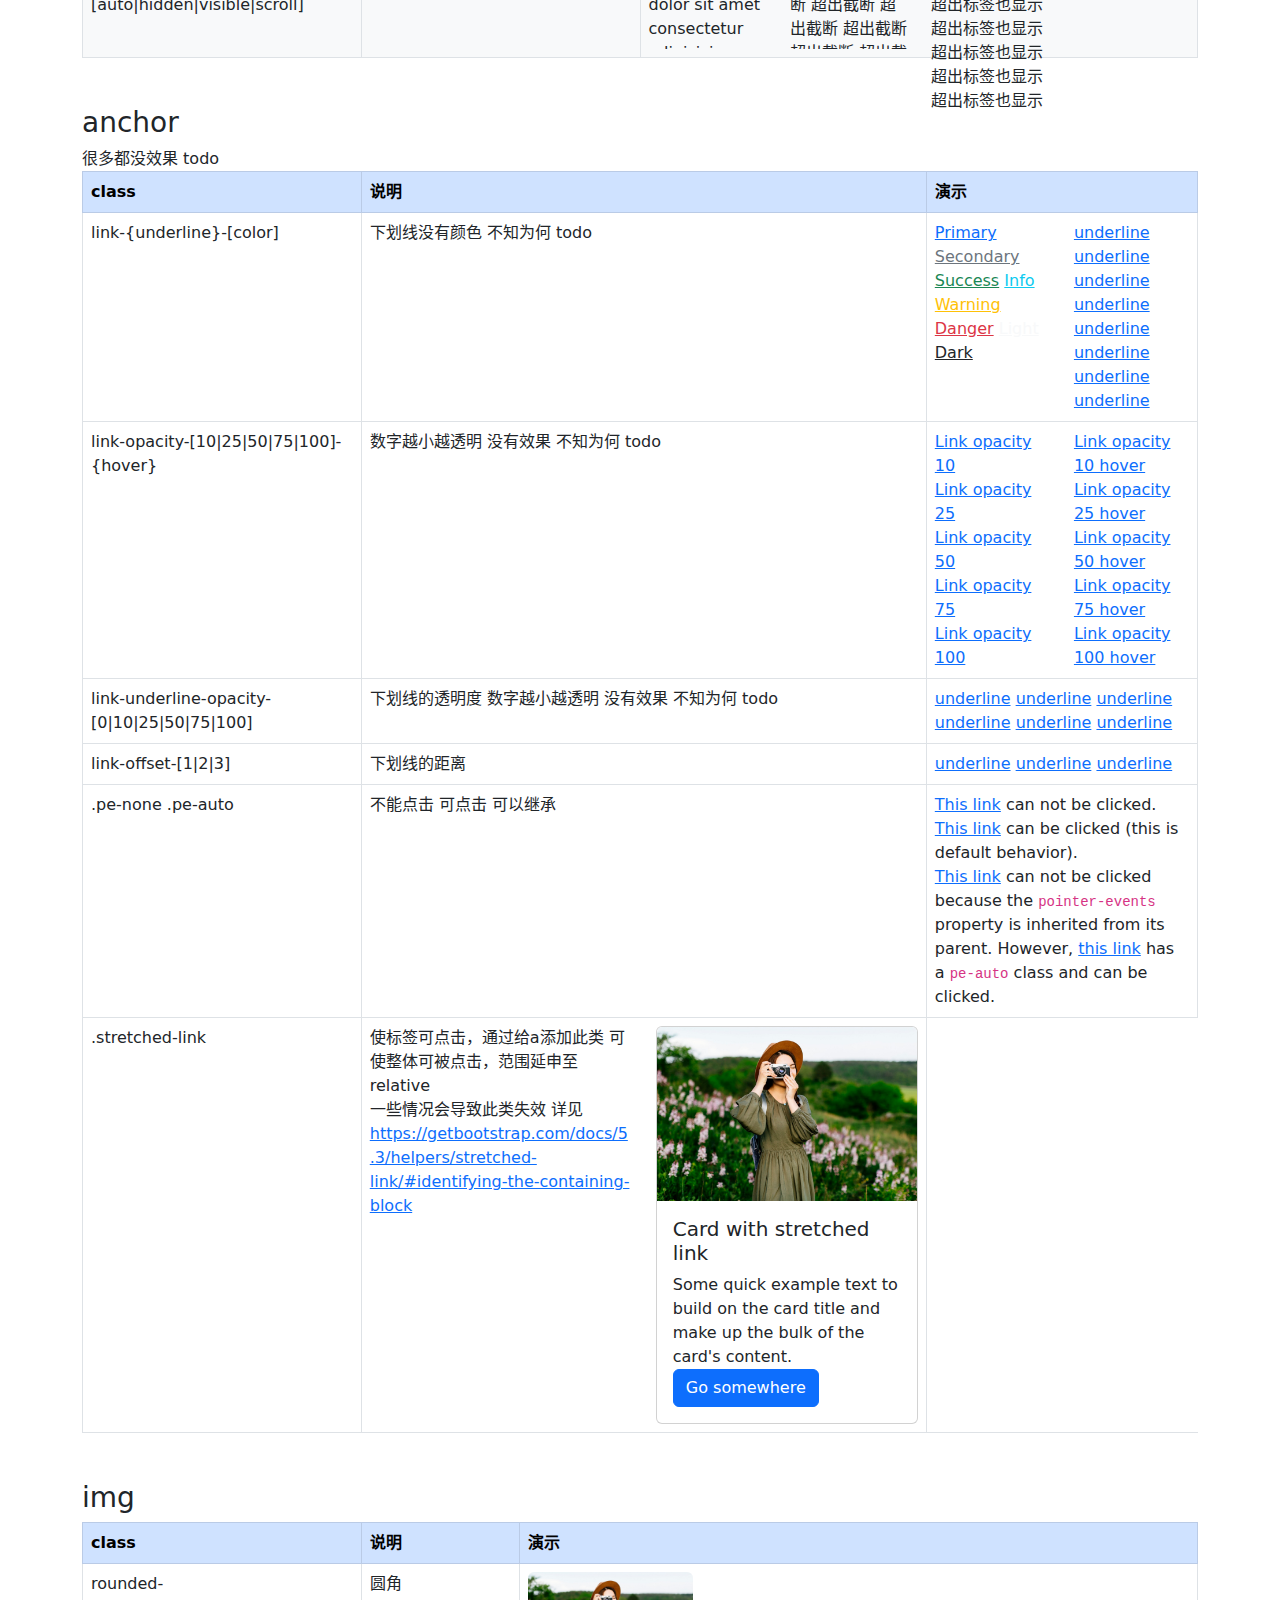
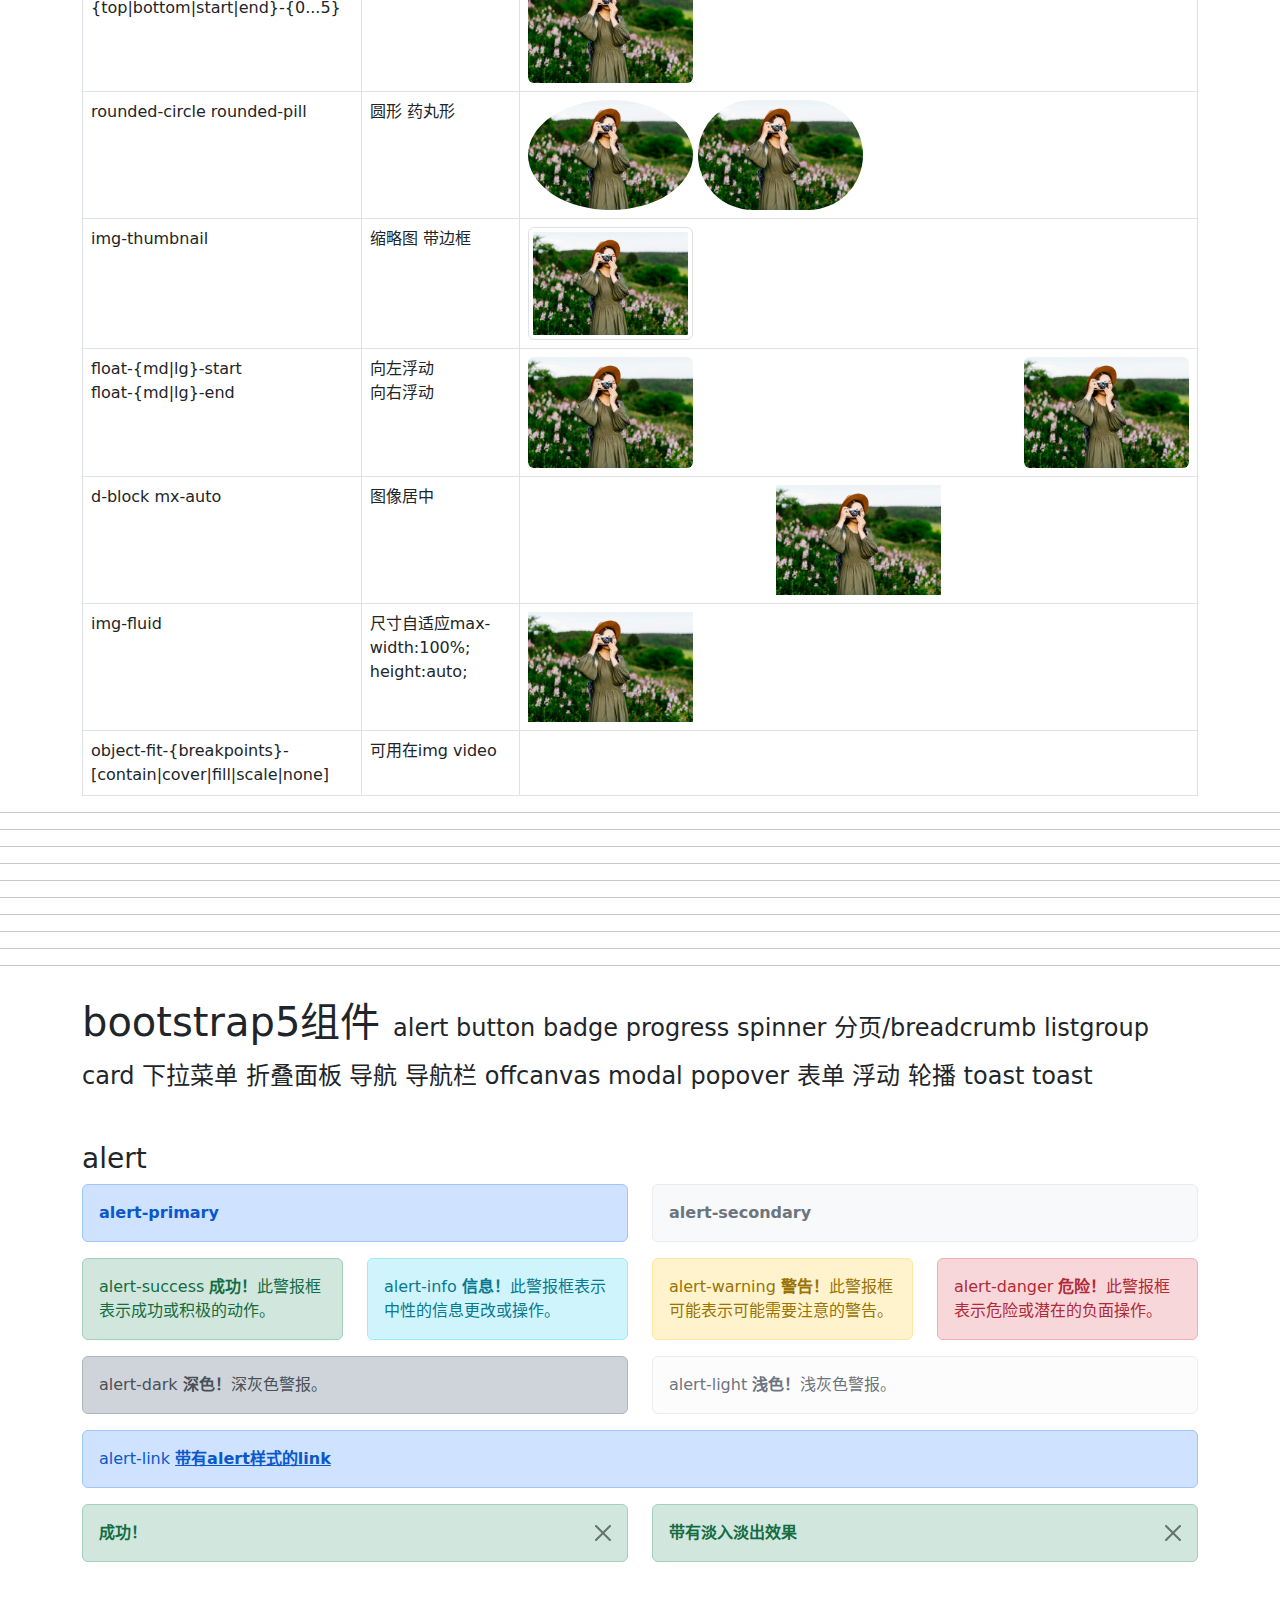
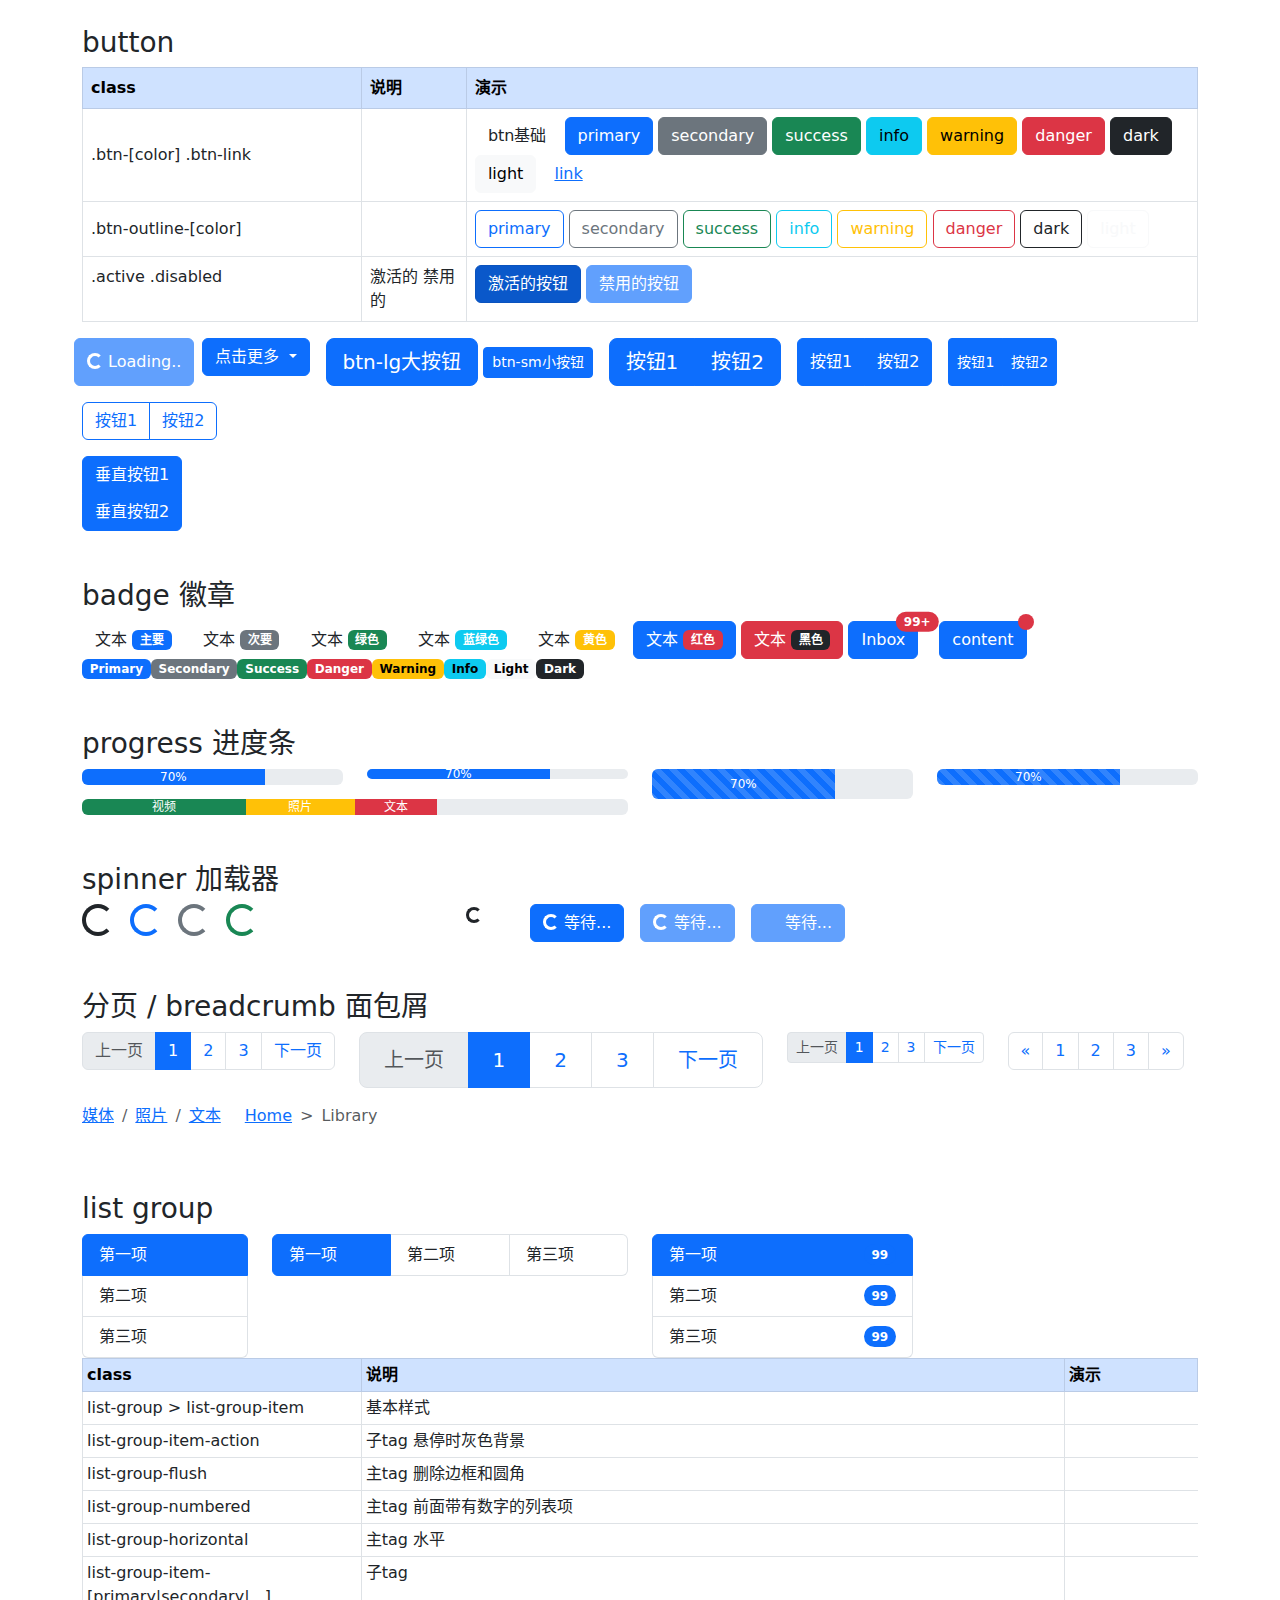
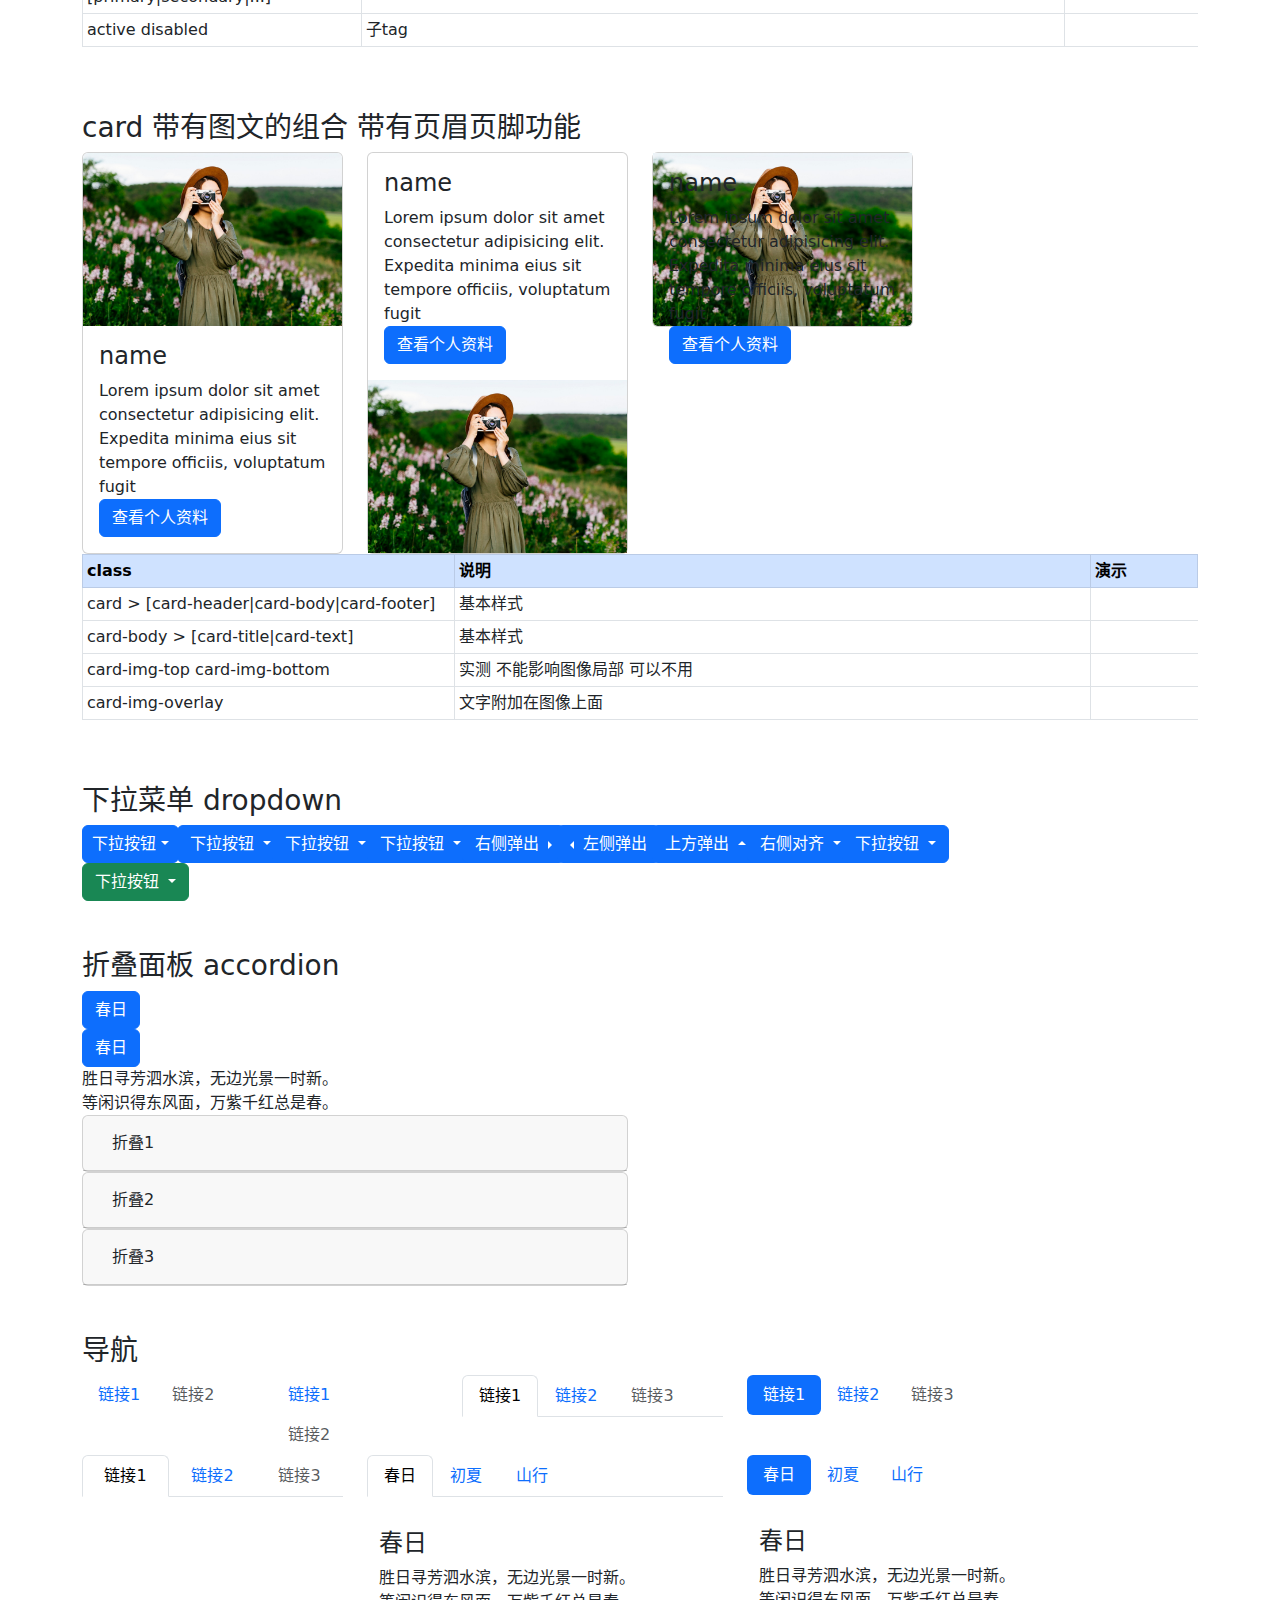
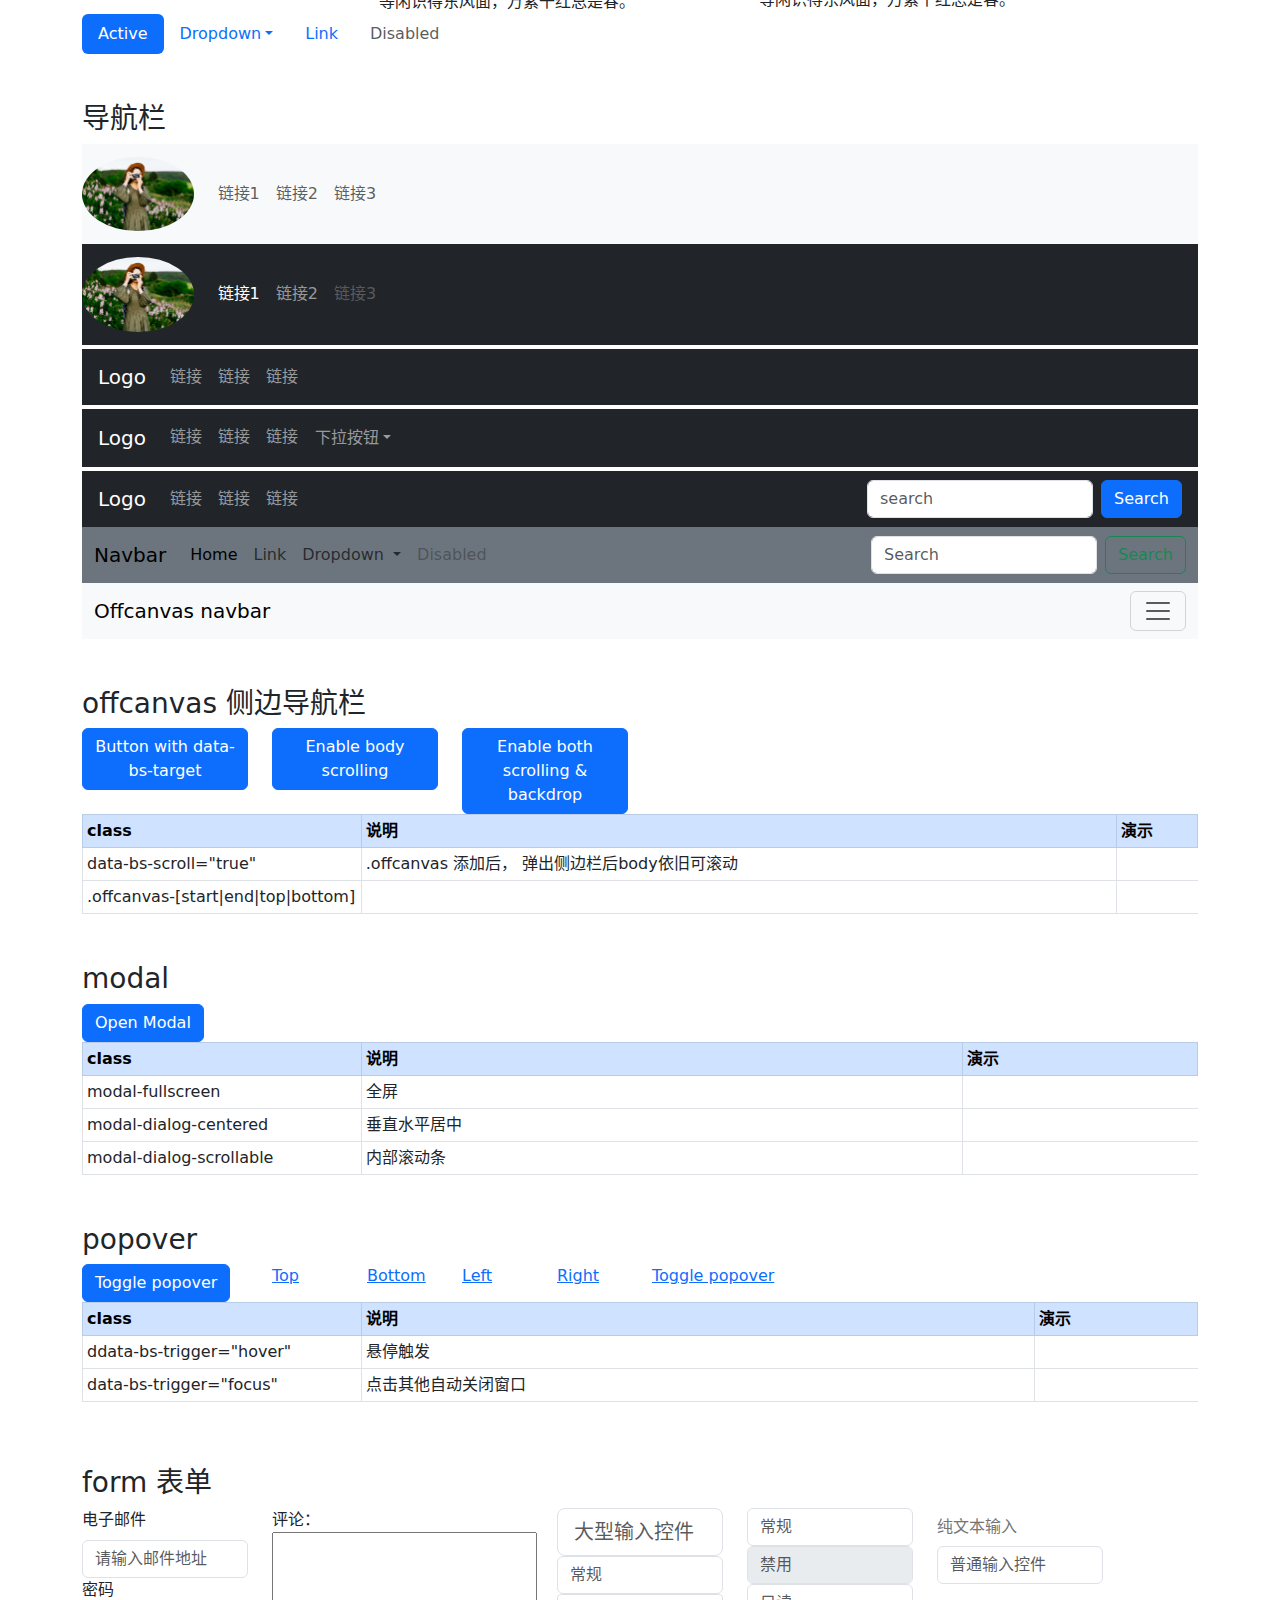
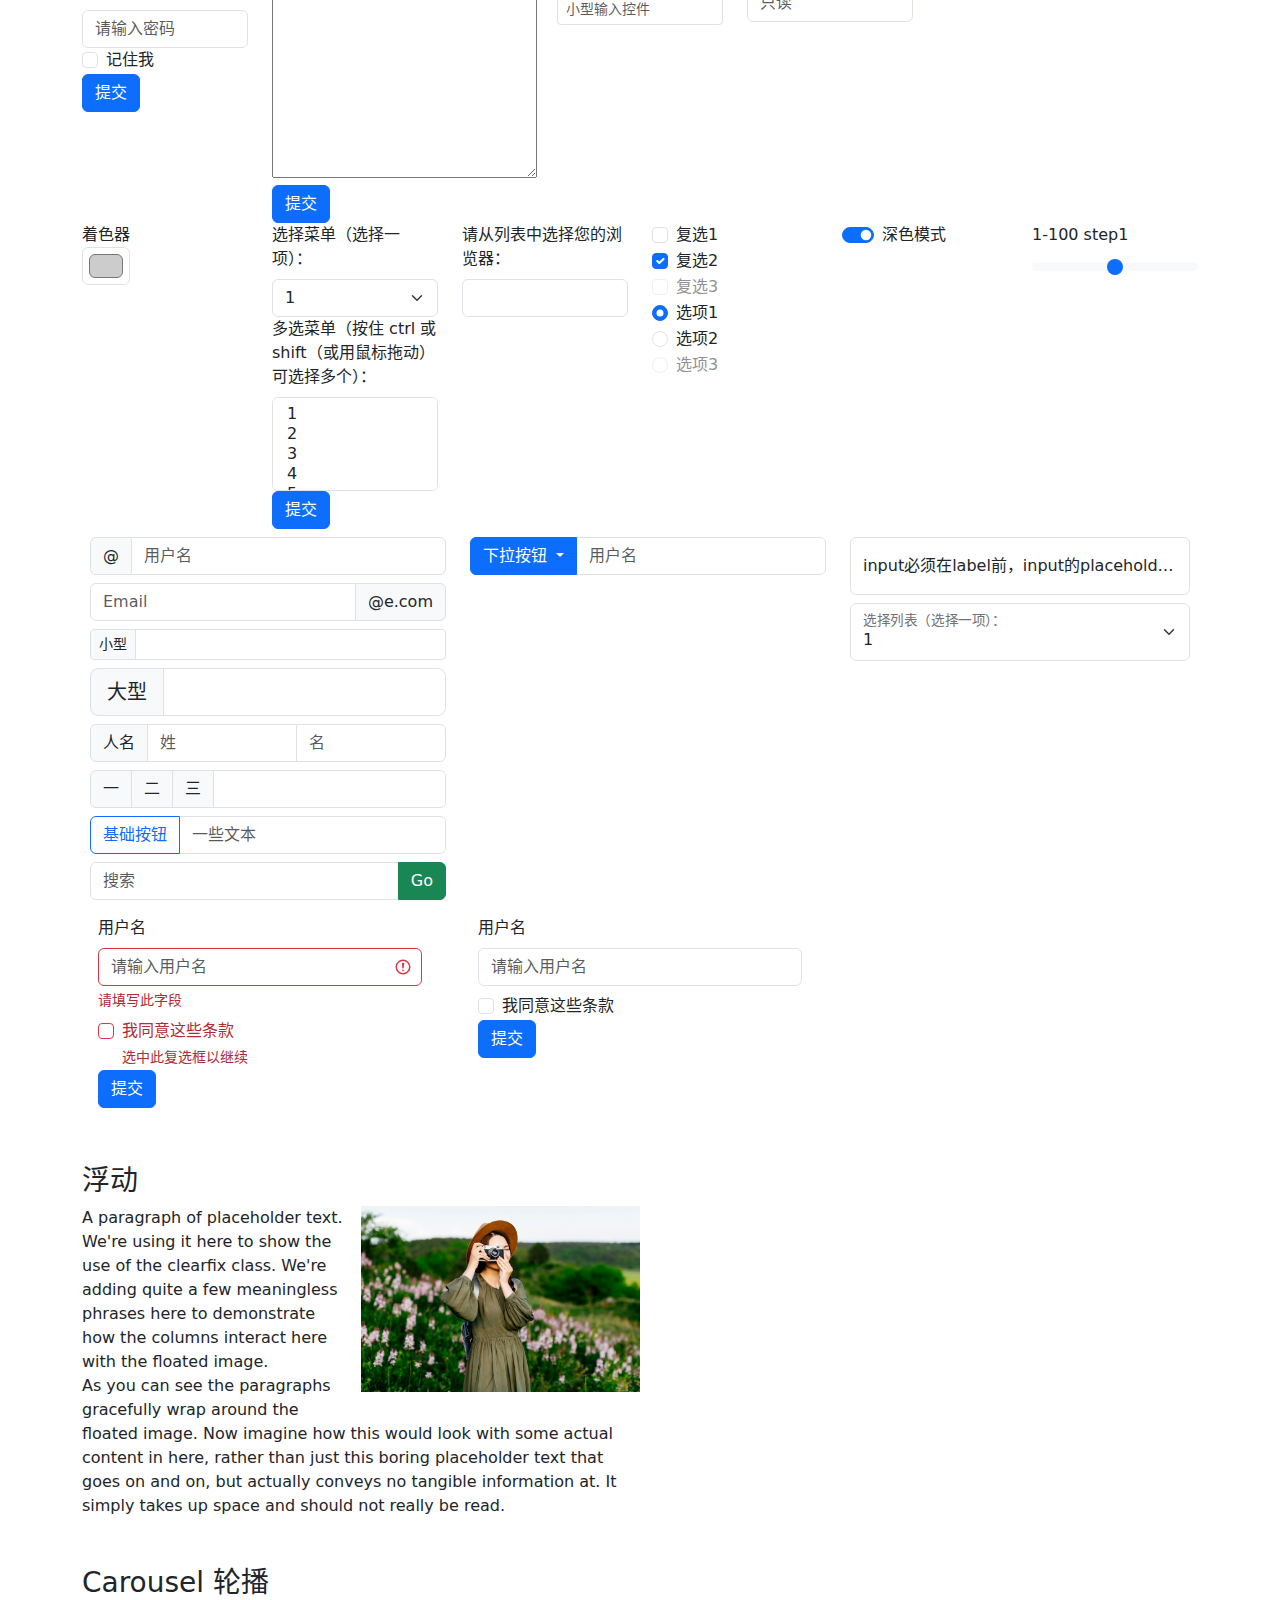
==== commit e27f6ac1: "init" ====
--- a/bootstrap5/demo.html
+++ b/bootstrap5/demo.html
@@ -11,6 +11,15 @@
   <style>
     .container {
       margin-top: 2rem;
+    }
+
+    pre {
+      margin-left: 1rem;
+      margin-bottom: 0;
+    }
+
+    p {
+      margin: 0;
     }
   </style>
 </head>
@@ -23,1249 +32,1330 @@
   sm small =576px | md medium =720px | lg large =960px | xl extra large =1140px | xxl extra extra large =1320px
   1 = 0.25rem | 2 = 0.5rem | 3 = 1rem | 4 = 1.5rem | 5 = 3rem
   1rem => 16px
-  
-  breakpoint 用lg替代。 比如bg-{lg}-primary 表示bg支持breakpoint
+  {}可选  []必选
     </pre>
   </div>
 
   <div class="container">
-    <h2>size</h2>
-    <table class="table table-bordered table-hover table-sm">
-      <thead>
-        <tr class="table-primary">
-          <th class="col-3">class</th>
-          <th class="col">说明</th>
-          <th>演示</th>
-        </tr>
-      </thead>
-      <tbody>
-        <tr>
-          <td>[w|h]-[25|50|75|100]</td>
-          <td></td>
-          <td></td>
-        </tr>
-        <tr>
-          <td>[mw|mh]-[25|50|75|100]</td>
-          <td>max-width max-height</td>
-          <td></td>
-        </tr>
-        <tr>
-          <td>[min|max]-[vw|vh]-100</td>
-          <td>vw-100 min-vw-100 只有100一个值</td>
-          <td></td>
-        </tr>
-        <tr>
-          <td>m[t|b|s|e|x|y]-{md|lg}-[0|1|2|3|4|5|auto] p[t|b|s|e|x|y]-{md|lg}-[0|1|2|3|4|5]</td>
-          <td>m-3 me-lg-5 mx-auto auto仅margin可用，尽可能的多占空间</td>
-          <td></td>
-        </tr>
-      </tbody>
-    </table>
-  </div>
-
-  <div class="container">
-    <h2>container</h2>
-
-    <table class="table table-bordered table-hover table-sm">
-      <thead>
-        <tr class="table-primary">
-          <th class="col-3">class</th>
-          <th class="col">说明</th>
-          <th>演示</th>
-        </tr>
-      </thead>
-      <tbody>
-        <tr>
-          <td>container</td>
-          <td>
-            <pre>
+    <h1>布局相关 <span class="fs-4">container position display(grid,flex) table width heigh margin padding border</span>
+    </h1>
+
+    <section class="bg-light mt-5">
+      <h3>.container</h3>
+      <table class="table table-bordered table-hover">
+        <thead>
+          <tr class="table-primary">
+            <th class="col-3">class</th>
+            <th class="col-6">说明</th>
+            <th>演示</th>
+          </tr>
+        </thead>
+        <tbody>
+          <tr>
+            <td>container</td>
+            <td>
+              <pre>
 if(width<576px) => max-width=100%
 if(width>576px) => max-width=540px
 if(width>768px) => max-width=720px
 if(width>992px) => max-width=960px
 if(width>1200px) => max-width=1140px
 if(width>1400px) => max-width=1320px</pre>
-          </td>
-        </tr>
-        <tr>
-          <td>contianer-fluid</td>
-          <td>
-            <pre>width=100%</pre>
-          </td>
-        </tr>
-      </tbody>
-    </table>
-  </div>
-
-  <div class="container">
-    <h2>布局 display</h2>
-
-    <table class="table table-bordered table-hover table-md">
-      <thead>
-        <tr class="table-primary">
-          <th class="col-3">class</th>
-          <th>说明</th>
-          <th>演示</th>
-        </tr>
-      </thead>
-      <tbody>
-        <tr>
-          <td>.d-{breakpoint}-{value}</td>
-          <td>value: none inline inline-block block grid inline-grid table table-cell table-row flex inline-flex
-          </td>
-          <td></td>
-        </tr>
-        <tr>
-          <td>.d-none .d-flex</td>
-          <td>常用的</td>
-          <td></td>
-        </tr>
-      </tbody>
-    </table>
-    <p>
-      d-none d-flex d-lg-flex d-block d-inline-block
-    </p>
-    <p>
-      https://getbootstrap.com/docs/5.3/utilities/display/
-    </p>
-  </div>
-
-  <div class="container">
-    <h2>position 定位</h2>
-    <table class="table table-bordered table-hover table-md">
-      <thead>
-        <tr class="table-primary">
-          <th class="col-3">class</th>
-          <th>说明</th>
-          <th>演示</th>
-        </tr>
-      </thead>
-      <tbody>
-        <tr>
-          <td>.position-[static|relative|aboslute|fixed|sticky]</td>
-          <td></td>
-          <td></td>
-        </tr>
-        <tr>
-          <td>[top|bottom|start|end]-[0|50|100]</td>
-          <td>
-            <pre>
+            </td>
+          </tr>
+          <tr>
+            <td>contianer-fluid</td>
+            <td>
+              <pre>width=100%</pre>
+            </td>
+          </tr>
+        </tbody>
+      </table>
+    </section>
+
+    <section class="mt-5">
+      <h2>position 标签{相对}位置</h2>
+      <table class="table table-bordered table-hover table-md">
+        <thead>
+          <tr class="table-primary">
+            <th class="col-3">class</th>
+            <th class="col-6">说明</th>
+            <th>演示</th>
+          </tr>
+        </thead>
+        <tbody>
+          <tr>
+            <td>.position-[value]</td>
+            <td>value: static|relative|absolute|fixed|sticky</td>
+            <td></td>
+          </tr>
+          <tr>
+            <td>[top|bottom|start|end]-[0|50|100]</td>
+            <td>
+              <pre>
 &lt;div class="position-relative"&gt;
   &lt;div class="position-absolute top-50 start-50 translate-middle"&gt;&lt;/div&gt;
-&lt;/div&gt;
-            </pre>
-          </td>
-          <td>
-            <button class="btn btn-primary position-relative p-2">
-              Mails
-              <span
-                class="bg-secondary rounded-pill position-absolute top-0 start-100 translate-middle badge">+99</span>
-            </button>
-          </td>
-        </tr>
-        <tr>
-          <td>.translate-middle-{x|y}</td>
-          <td>向左上角平移 width/2 height/2</td>
-          <td></td>
-        </tr>
-      </tbody>
-    </table>
-    <div class="position-relative m-4">
-      <div class="progress" role="progressbar" aria-label="Progress" aria-valuenow="50" aria-valuemin="0"
-        aria-valuemax="100" style="height: 1px;">
-        <div class="progress-bar w-50"></div>
-      </div>
-      <button type="button" class="position-absolute top-0 start-0 translate-middle btn btn-sm btn-primary rounded-pill"
-        style="width: 2rem; height:2rem;">1</button>
-      <button type="button"
-        class="position-absolute top-0 start-50 translate-middle btn btn-sm btn-primary rounded-pill"
-        style="width: 2rem; height:2rem;">2</button>
-      <button type="button"
-        class="position-absolute top-0 start-100 translate-middle btn btn-sm btn-secondary rounded-pill"
-        style="width: 2rem; height:2rem;">3</button>
-    </div>
-    <p>
-      position-absolute top-0 start-100 translate-middle
-    </p>
-    <p>
-      position-relative
-    </p>
-
+&lt;/div&gt;</pre>
+            </td>
+            <td>
+              <button class="btn btn-primary position-relative p-2">
+                Mails
+                <span
+                  class="bg-secondary rounded-pill position-absolute top-0 start-100 translate-middle badge">+99</span>
+              </button>
+            </td>
+          </tr>
+          <tr>
+            <td>.translate-middle-{x|y}</td>
+            <td>向左上角平移 width/2 height/2</td>
+            <td></td>
+          </tr>
+          <tr>
+            <td>.fixed-top .fixed-bottom</td>
+            <td>常用: .fixed-top</td>
+          </tr>
+          <tr>
+            <td>.sticky-{breakpoints}-[top|bottom]</td>
+            <td>常用: .sticky-top</td>
+          </tr>
+        </tbody>
+      </table>
+      <a href="https://getbootstrap.com/docs/5.3/helpers/position/" target="_blank">
+        https://getbootstrap.com/docs/5.3/helpers/position/
+      </a>
+      <div class="position-relative m-4">
+        <div class="progress" role="progressbar" aria-label="Progress" aria-valuenow="50" aria-valuemin="0"
+          aria-valuemax="100" style="height: 1px;">
+          <div class="progress-bar w-50"></div>
+        </div>
+        <button type="button"
+          class="position-absolute top-0 start-0 translate-middle btn btn-sm btn-primary rounded-pill"
+          style="width: 2rem; height:2rem;">1</button>
+        <button type="button"
+          class="position-absolute top-0 start-50 translate-middle btn btn-sm btn-primary rounded-pill"
+          style="width: 2rem; height:2rem;">2</button>
+        <button type="button"
+          class="position-absolute top-0 start-100 translate-middle btn btn-sm btn-secondary rounded-pill"
+          style="width: 2rem; height:2rem;">3</button>
+      </div>
+    </section>
+
+    <section class="bg-light mt-5">
+      <h2>display 标签内部布局</h2>
+      <table class="table table-bordered table-hover">
+        <thead>
+          <tr class="table-primary">
+            <th class="col-3">class</th>
+            <th class="col-6">说明</th>
+            <th>演示</th>
+          </tr>
+        </thead>
+        <tbody>
+          <tr>
+            <td>.d-{breakpoints}-[value]</td>
+            <td>value:
+              <pre>
+none
+block inline inline-block
+grid inline-grid
+flex inline-flex
+table table-cell table-row </pre>
+            </td>
+            <td></td>
+          </tr>
+          <tr>
+            <td>.d-none .d-flex</td>
+            <td>常用的</td>
+            <td></td>
+          </tr>
+          <tr>
+            <td>.visible .invisible</td>
+            <td></td>
+            <td></td>
+          </tr>
+          <tr>
+            <td>.z-[n1|0|1|2|3]</td>
+            <td>z-n1 z-0 z-1 z-2 z-3</td>
+          </tr>
+        </tbody>
+      </table>
+      <div class="row mx-0">
+        <div class="col-1 d-flex flex-column justify-content-center">
+          <h2 class="text-center">grid</h2>
+        </div>
+        <div class="col-11">
+          <p class="text-danger">
+            tips: 可以添加div强制换行
+          </p>
+          <table class="table table-bordered table-hover table-sm">
+            <thead>
+              <tr class="table-primary">
+                <th class="col-3">class</th>
+                <th class="col-auto">说明</th>
+                <th>演示</th>
+              </tr>
+            </thead>
+            <tbody>
+              <tr>
+                <td>row > col</td>
+                <td>都支持breakpoints row-cols-md-4 col-md-4</td>
+              </tr>
+              <tr>
+                <td>row-{cols}-{1...12}</td>
+                <td>row-cols-4 row4列， 默认12列
+                </td>
+              </tr>
+              <tr>
+                <td>col-{breakpoints}-{1...12|auto}</td>
+                <td>固定value列，如果是auto 则带有breakpoints效果 长度随内容变化。 breakpoints 小于时占据整行</td>
+              </tr>
+              <tr>
+                <td>class="col-sm-3 col-lg-6"</td>
+                <td>小于sm时占据整行， sm-lg时col-3， 大于lg时col-6</td>
+              </tr>
+              <tr>
+                <td>
+                  <p>align-items-[value]</p>
+                  <p>justify-content-[value]</p>
+                  <p>align-self-[value]</p>
+                </td>
+                <td>同flex 并带有breakpoints</td>
+                <td></td>
+              </tr>
+              <tr>
+                <td>g[x|y]-{breakpoints}-[0...5]</td>
+                <td>gutter g-3->8px g-5->24px g-lg-3</td>
+                <td></td>
+              </tr>
+            </tbody>
+          </table>
+          <a href="https://getbootstrap.com/docs/5.3/layout/grid/" target="_blank">
+            https://getbootstrap.com/docs/5.3/layout/grid/
+          </a>
+        </div>
+      </div>
+      <hr>
+      <div class="row mx-0">
+        <div class="col-1 d-flex flex-column justify-content-center">
+          <h2 class="text-center">flex</h2>
+        </div>
+        <div class="col-11">
+          <p class="">
+          <div class="d-flex bg-secondary m-2 p-2">
+            <div class="p-2 bg-success">弹性1</div>
+            <div class="p-2 bg-info">弹性2</div>
+            <div class="p-2 bg-warning">弹性3</div>
+          </div>
+          <div class="d-flex justify-content-center bg-secondary m-2 p-2">
+            <div class="p-2 bg-success">弹性1</div>
+            <div class="p-2 bg-info">弹性2</div>
+            <div class="p-2 bg-warning">弹性3</div>
+          </div>
+          <div class="d-flex bg-secondary m-2 p-2">
+            <div class="p-2 bg-success">弹性1</div>
+            <div class="p-2 bg-info">弹性2</div>
+            <div class="p-2 bg-warning flex-fill">弹性3</div>
+            <p-2 class="p-2 bg-danger flex-fill">剩余弹性</p-2>
+          </div>
+          <div class="d-flex bg-secondary m-2 p-2">
+            <div class="p-2 bg-success">弹性1</div>
+            <div class="p-2 bg-info">弹性2</div>
+            <div class="p-2 bg-secondary flex-fill">空白</div>
+            <div class="p-2 bg-warning">弹性3</div>
+          </div>
+          <div class="d-inline-flex bg-secondary m-2 p-2">
+            <div class="p-2 bg-success">弹性1</div>
+            <div class="p-2 bg-info">弹性2</div>
+            <div class="p-2 bg-warning">弹性3</div>
+          </div>
+          <div class="d-inline-flex flex-column bg-secondary m-2 p-2">
+            <div class="p-2 bg-success">弹性1</div>
+            <div class="p-2 bg-info">弹性2</div>
+            <div class="p-2 bg-warning">弹性3</div>
+          </div>
+          <div class="d-inline-flex flex-column-reverse bg-secondary m-2 p-2">
+            <div class="p-2 bg-success">弹性1</div>
+            <div class="p-2 bg-info">弹性2</div>
+            <div class="p-2 bg-warning">弹性3</div>
+          </div>
+          </p>
+          <table class="table table-bordered table-hover table-sm">
+            <thead>
+              <tr class="table-primary">
+                <th class="col-3">class</th>
+                <th class="col-auto">说明</th>
+                <th>演示</th>
+              </tr>
+            </thead>
+            <tbody>
+              <tr>
+                <td>d-flex d-inline-flex</td>
+                <td>div样式的 span样式的</td>
+              </tr>
+              <tr>
+                <td>
+                  <p>flex-row-[reverse]</p>
+                  <p>flex-column-[reverse]</p>
+                </td>
+                <td>
+                  <p>横向排列(默认)[反向]</p>
+                  <p>纵向排列[反向]</p>
+                </td>
+              </tr>
+              <tr>
+                <td>flex-fill</td>
+                <td>填充剩余空间 多个flex-fill会平分剩余空间</td>
+              </tr>
+              <tr>
+                <td>flex-{breakpoints}-{grow|shrink}-{0|1}</td>
+                <td>
+                  <p>
+                    flex-grow-1占用多余空间,不建议使用, 用flex-fill替代
+                  </p>
+                  <p>
+                    flex-shrink-0不收缩 flex-shrink-1必要时自动收缩
+                  </p>
+                </td>
+              </tr>
+              <tr>
+                <td>
+                  <p>justify-content-{breakpoints}-{start|center|end|between|around|evenly}</p>
+                  <p>align-items-{breakpoints}-{start|center|end|baseline|stretch}</p>
+                  <p>align-self-{breakpoints}-{start|center|end|baseline|stretch}</p>
+                  <p>align-content-{breakpoints}-{start|center|end|baseline|stretch}</p>
+                </td>
+                <td>
+                  <p>头部|中心|尾部|两端无空隙均分|两端有空隙均分</p><br>
+                  <p>flex-column时 设定左右对齐， flex-row时 设定上下对齐</p><br>
+                  <p>同align-items 仅内部item使用 单独定制每一个元素的对齐方式</p><br>
+                  <p>多行下 align-items对齐方式</p>
+                </td>
+              </tr>
+              <tr>
+                <td>
+                  <p>flex-nowrap</p>
+                  <p>flex-wrap</p>
+                  <p>flex-wrap-reverse</p>
+                </td>
+                <td>
+                  <p>不换行(默认)， 内容长可能显示不完整</p>
+                  <p>换行</p>
+                  <p>换行 反向排列</p>
+                </td>
+              </tr>
+              <tr>
+                <td>.vstack .hstack</td>
+                <td>
+                  更简短的flex
+                  <div class="hstack">
+                    <pre>
+.hstack {
+  display: flex;
+  flex-direction: row;
+  align-items: center;
+  align-self: stretch;
+}
+                    </pre>
+                    <pre>
+.vstack {
+  display: flex;
+  flex: 1 1 auto;
+  flex-direction: column;
+  align-self: stretch;
+}
+                    </pre>
+                  </div>
+                  <div class="hstack">
+                    <input type="text" class="form-control me-auto" placeholder="add your item">
+                    <button class="btn btn-secondary">Submit</button>
+                    <button class="btn btn-outline-danger">Reset</button>
+                  </div>
+                </td>
+              </tr>
+            </tbody>
+          </table>
+          <a href="https://getbootstrap.com/docs/5.3/utilities/flex/#enable-flex-behaviors" target="_blank">
+            https://getbootstrap.com/docs/5.3/utilities/flex/#enable-flex-behaviors
+          </a>
+        </div>
+      </div>
+      <hr>
+      <a href="https://getbootstrap.com/docs/5.3/utilities/display/" target="_blank">
+        https://getbootstrap.com/docs/5.3/utilities/display/
+      </a>
+    </section>
+
+    <section class="mt-5">
+      <h2>table</h2>
+      <table class="table table-bordered table-hover table-md">
+        <thead>
+          <tr class="table-primary">
+            <th class="col-3">class</th>
+            <th class="col-auto">说明</th>
+            <th>演示</th>
+          </tr>
+        </thead>
+        <tbody>
+          <tr>
+            <td>table</td>
+            <td>基本样式</td>
+          </tr>
+          <tr>
+            <td>table-striped</td>
+            <td>斑马条纹</td>
+          </tr>
+          <tr>
+            <td>table-bordered</td>
+            <td>表格和单元格添加边框</td>
+          </tr>
+          <tr>
+            <td>table-borderless</td>
+            <td>删除边框</td>
+          </tr>
+          <tr class="table-active">
+            <td>table-hover</td>
+            <td>悬停效果</td>
+          </tr>
+          <tr>
+            <td>table-{sm|lg|...}</td>
+            <td>表格大小</td>
+          </tr>
+          <tr>
+            <td>table-responsive-[sm|lg|...]</td>
+            <td>滚动条, 当超出显示范围时才会显示, 类写到父容器中</td>
+          </tr>
+          <tr>
+            <td class="text-danger">.align-middle</td>
+            <td>
+              <p class="text-danger">上下居中</p>
+              <p class="text-danger">仅限于table内部使用</p>
+            </td>
+            <td class="align-middle"><span>上下居中</span></td>
+          </tr>
+        </tbody>
+      </table>
+      <a href="https://getbootstrap.com/docs/5.3/content/tables/#overview" target="_blank">
+        https://getbootstrap.com/docs/5.3/content/tables/#overview
+      </a>
+    </section>
+
+    <section class="bg-light mt-5">
+      <h2>width heigh margin padding</h2>
+      <table class="table table-bordered table-hover table-md">
+        <thead>
+          <tr class="table-primary">
+            <th class="col-3">class</th>
+            <th class="col-auto">说明</th>
+            <th>演示</th>
+          </tr>
+        </thead>
+        <tbody>
+          <tr>
+            <td>[w|h]-[25|50|75|100]</td>
+            <td></td>
+            <td></td>
+          </tr>
+          <tr>
+            <td>[mw|mh]-[25|50|75|100]</td>
+            <td>max-width max-height</td>
+            <td></td>
+          </tr>
+          <tr>
+            <td>[min|max]-[vw|vh]-100</td>
+            <td>vw-100 min-vw-100 只有100一个值</td>
+            <td></td>
+          </tr>
+          <tr>
+            <td>
+              <p>m[t|b|s|e|x|y]-{breakpoints}-[0...5|auto]</p>
+              <p>p[t|b|s|e|x|y]-{breakpoints}-[0...5]</p>
+            </td>
+            <td>
+              <p>top|bottom|start|end m-3 me-lg-5 mx-auto</p>
+              <p><span class="text-danger">auto仅margin可用, 仅在弹性布局下可用,尽可能的多占空间,多个auto平分空间</span></p>
+            </td>
+            <td></td>
+          </tr>
+        </tbody>
+      </table>
+    </section>
+
+    <section class="mt-5">
+      <h2>border</h2>
+      <table class="table table-bordered table-hover table-md">
+        <thead>
+          <tr class="table-primary">
+            <th class="col-3">class</th>
+            <th class="col-auto">说明</th>
+            <th>演示</th>
+          </tr>
+        </thead>
+        <tbody>
+          <tr>
+            <td>border + border-primary + border-3</td>
+            <td></td>
+            <td></td>
+          </tr>
+          <tr>
+            <td>border-{top|bottom|start|end}-{0...5}</td>
+            <td>border-3 border-top border-top-3</td>
+            <td>
+              <span class="border border-3 border-primary">border</span>
+              <span class="border-top border-3 border-primary">border</span>
+              <span class="border-end border-3 border-primary">border</span>
+              <span class="border-bottom border-3 border-primary">border</span>
+              <span class="border-start border-3 border-primary">border</span>
+            </td>
+          </tr>
+          <tr>
+            <td>border-[color]</td>
+            <td>border-primary border-danger</td>
+            <td>
+              <span class="border border-3 border-primary">border</span>
+              <span class="border border-3 border-warning">border</span>
+              <span class="border border-3 border-danger">border</span>
+            </td>
+          </tr>
+        </tbody>
+      </table>
+    </section>
   </div>
 
+  <hr>
+
   <div class="container">
-    <h2>布局 grid</h2>
-    <div class="row">
-      <div class="col-md-2 col-lg-8">
-        Lorem ipsum dolor sit, amet consectetur adipisicing elit. Sint eum
-        fuga enim quas quasi, natus sunt, magni explicabo
-      </div>
-      <div class="col-md-2 col-lg-2">
-        Lorem ipsum dolor sit amet consectetur adipisicing elit. Animi
-        pariatur nihil vero quod inventore ullam voluptatem
-      </div>
-      <div>
-        tips: 可以添加div强制换行
-      </div>
-      <div class="col-12">
-        <table class="table table-bordered table-hover table-sm">
-          <thead>
-            <tr class="table-primary">
-              <th class="col-3">class</th>
-              <th class="col">说明</th>
-              <th>演示</th>
-            </tr>
-          </thead>
-          <tbody>
-            <tr>
-              <td>row > col</td>
-              <td>都支持breakpoints row-cols-md-4 col-md-4</td>
-            </tr>
-
-            <tr>
-              <td>row</td>
-              <td>支持 align-items-[start|center|end] justify-content-[start|center|end|between|around|evenly]</td>
-            </tr>
-            <tr>
-              <td>row-cols-4</td>
-              <td>设定row4列 默认12列</td>
-            </tr>
-            <tr>
-              <td>col</td>
-              <td>支持 align-self-[start|center|end]</td>
-            </tr>
-            <tr>
-              <td>col-{1...12}</td>
-              <td>固定x空间, 一行12空间</td>
-            </tr>
-            <tr>
-              <td>col-{sm|md|lg|xl|xxl}</td>
-              <td>小于时占据整行， 大于时等分</td>
-            </tr>
-            <tr>
-              <td>col-{sm|md|lg|xl|xxl}-3</td>
-              <td>小于时占据整行， 大于时col-3</td>
-            </tr>
-            <tr>
-              <td>class="col-sm-3 col-lg-6"</td>
-              <td>小于sm时占据整行， sm-lg时col-3， 大于lg时col-6</td>
-            </tr>
-          </tbody>
-        </table>
-      </div>
-    </div>
+    <h1>html其他 <span class="fs-4">color opacity text anchor img</span></h1>
+
+    <section class="bg-light mt-5">
+      <h3>color</h3>
+      <table class="table table-bordered table-hover">
+        <thead>
+          <tr class="table-primary">
+            <th class="col-3">class</th>
+            <th class="col-auto">说明</th>
+            <th class="col-1">演示</th>
+          </tr>
+        </thead>
+        <tbody>
+          <tr>
+            <td>color</td>
+            <td>
+              <div class="row g-0 text-white">
+                <div class="col-6">
+                  <p class="bg-primary">bg-primary 主背景色。</p>
+                </div>
+                <div class="col-6">
+                  <p class="bg-secondary">bg-secondary 次背景色。</p>
+                </div>
+                <div class="col-3">
+                  <p class="bg-success">bg-success 此文本表示成功。</p>
+                </div>
+                <div class="col-3">
+                  <p class="bg-info">bg-info 此文本代表了一些信息。</p>
+                </div>
+                <div class="col-3">
+                  <p class="bg-warning">bg-warning 此文本表示警告。</p>
+                </div>
+                <div class="col-3">
+                  <p class="bg-danger">bg-danger 此文本代表危险。</p>
+                </div>
+                <div class="col-4">
+                  <p class="bg-white text-dark">bg-white 白色背景颜色。</p>
+                </div>
+                <div class="col-4">
+                  <p class="bg-black">bg-{dark|black} 黑色背景颜色。</p>
+                </div>
+                <div class="col-4">
+                  <p class="bg-light text-dark">bg-light 浅灰色背景色。</p>
+                </div>
+              </div>
+            </td>
+            <td></td>
+          </tr>
+          <tr>
+            <td>bg-[color]</td>
+            <td></td>
+            <td></td>
+          </tr>
+          <tr>
+            <td>
+              <p>text-[color]-{50}</p>
+              <p>text-body 默认主体颜色(通常为黑色)</p>
+              <p>text-muted 颜色柔和的文本</p>
+              <p>text-white-50 白色文字添加50%不透明度</p>
+            </td>
+            <td>
+              <p class="text-white bg-secondary">text-white-50 白色<span class="text-white-50">文字添加50%不透明度</span></p>
+            </td>
+            <td></td>
+          </tr>
+          <tr>
+            <td>link-[color]</td>
+            <td></td>
+            <td></td>
+          </tr>
+        </tbody>
+      </table>
+    </section>
+
+    <section class="mt-5">
+      <h3>opacity</h3>
+      <p>bg-opacity-0 text-opacity-0 not work todo</p>
+      <table class="table table-bordered table-hover">
+        <thead>
+          <tr class="table-primary">
+            <th class="col-3">class</th>
+            <th class="col-auto">说明</th>
+            <th class="col">演示</th>
+          </tr>
+        </thead>
+        <tbody>
+          <tr>
+            <td>bg-opacity-[0|10|25|50|75|100]</td>
+            <td>
+              <div class="row">
+                <div class="col-2">
+                  <div class="bg-warning bg-opacity-0">bg-opacity-0</div>
+                </div>
+                <div class="col-2">
+                  <div class="bg-warning bg-opacity-10">bg-opacity-10</div>
+                </div>
+                <div class="col-2">
+                  <div class="bg-warning bg-opacity-25">bg-opacity-25</div>
+                </div>
+                <div class="col-2">
+                  <div class="bg-warning bg-opacity-50">bg-opacity-50</div>
+                </div>
+                <div class="col-2">
+                  <div class="bg-warning bg-opacity-75">bg-opacity-75</div>
+                </div>
+                <div class="col-2">
+                  <div class="bg-warning bg-opacity-100">bg-opacity-100</div>
+                </div>
+              </div>
+            </td>
+            <td></td>
+          </tr>
+          <tr>
+            <td>text-opacity-[0|25|50|75|100]</td>
+            <td>
+              <div class="row">
+                <div class="col-2">
+                  <div class="text-black bg-warning text-opacity-0">text-opacity-0</div>
+                </div>
+                <div class="col-2">
+                </div>
+                <div class="col-2">
+                  <div class="text-black bg-warning text-opacity-25">text-opacity-25</div>
+                </div>
+                <div class="col-2">
+                  <div class="text-black bg-warning text-opacity-50">text-opacity-50</div>
+                </div>
+                <div class="col-2">
+                  <div class="text-black bg-warning text-opacity-75">text-opacity-75</div>
+                </div>
+                <div class="col-2">
+                  <div class="text-black bg-warning text-opacity-100">text-opacity-100</div>
+                </div>
+              </div>
+            </td>
+            <td></td>
+          </tr>
+          <tr>
+            <td>opacity-[0|25|50|75|100] 整体透明</td>
+            <td>
+              <div class="row">
+                <div class="col-2">
+                  <div class="bg-warning opacity-0">opacity-0</div>
+                </div>
+                <div class="col-2">
+                </div>
+                <div class="col-2">
+                  <div class="bg-warning opacity-25">opacity-25</div>
+                </div>
+                <div class="col-2">
+                  <div class="bg-warning opacity-50">opacity-50</div>
+                </div>
+                <div class="col-2">
+                  <div class="bg-warning opacity-75">opacity-75</div>
+                </div>
+                <div class="col-2">
+                  <div class="bg-warning opacity-100">opacity-100</div>
+                </div>
+              </div>
+            </td>
+            <td></td>
+          </tr>
+        </tbody>
+      </table>
+    </section>
+
+    <section class="bg-light mt-5">
+      <h3>text</h3>
+
+      <table class="table table-bordered table-hover">
+        <thead>
+          <tr class="table-primary">
+            <th class="col-3">class</th>
+            <th class="col-3">说明</th>
+            <th class="col-auto">演示</th>
+          </tr>
+        </thead>
+        <tbody>
+          <tr>
+            <td></td>
+            <td>原始</td>
+            <td> Lorem ipsum dolor sit amet</td>
+          </tr>
+          <tr>
+            <td>.text-{breakpoints}-[start|center|end]</td>
+            <td></td>
+            <td>
+              <p class="text-start">Lorem ipsum dolor sit amet</p>
+              <p class="text-center">Lorem ipsum dolor sit amet</p>
+              <p class="text-end">Lorem ipsum dolor sit amet</p>
+            </td>
+          </tr>
+          <tr>
+            <td>.text-{bg}-[color]</td>
+            <td>如果设定text-bg-color则字体颜色会有自动变化</td>
+            <td>
+              <p>
+                <span class="text-primary">Primary</span>
+                <span class="text-secondary">Secondary</span>
+                <span class="text-success">Success</span>
+                <span class="text-danger">Danger</span>
+                <span class="text-warning">Warning</span>
+                <span class="text-info">Info</span>
+                <span class="text-light">Light</span>
+                <span class="text-dark">Dark</span>
+              </p>
+              <p>
+                <span class="text-bg-primary">Primary</span>
+                <span class="text-bg-secondary">Secondary</span>
+                <span class="text-bg-success">Success</span>
+                <span class="text-bg-danger">Danger</span>
+                <span class="text-bg-warning">Warning</span>
+                <span class="text-bg-info">Info</span>
+                <span class="text-bg-light">Light</span>
+                <span class="text-bg-dark">Dark</span>
+              </p>
+            </td>
+          </tr>
+          <tr>
+            <td>
+              <p>.text-lowercase</p>
+              <p>.text-uppercase</p>
+              <p>.text-capitalize</p>
+            </td>
+            <td>
+              <p>全部小写</p>
+              <p>全部大写</p>
+              <p>首字母大写</p>
+            </td>
+            <td>
+              <p class="text-lowercase">ABC ABC Lorem psum </p>
+              <p class="text-uppercase">ABC ABC Lorem psum </p>
+              <p class="text-capitalize">ABC aBC Lorem psum </p>
+            </td>
+          </tr>
+          <tr>
+            <td>.text-break</td>
+            <td>url换行正常化</td>
+            <td></td>
+          </tr>
+          <tr>
+            <td>.text-nowrap</td>
+            <td></td>
+            <td></td>
+          </tr>
+          <tr>
+            <td>
+              <p>display-[1...6]</p>
+              <p>fs-[1...6]</p>
+            </td>
+            <td>
+              <p>更大的字体 1: 5rem, 2: 4.5rem, 3: 4rem, 4: 3.5rem, 5: 3rem, 6: 2.5rem</p>
+              <p>font size. 1: 2.5rem, 2: 2rem, 3: 1.75rem, 4: 1.5rem, 5: 1.25rem, 6: 1rem</p>
+            </td>
+            <td></td>
+          </tr>
+          <tr>
+            <td>.lead</td>
+            <td>字体铅化</td>
+            <td>
+              <span class="lead">Lorem ipsum dolor sit amet</span>
+            </td>
+          </tr>
+          <tr>
+            <td>.mark .small</td>
+            <td></td>
+            <td><span class="mark">mark</span> small<span class="small">small</span>small</td>
+          </tr>
+          <tr>
+            <td>
+              <p>.text-decoration-underline</p>
+              <p>.text-decoration-line-through</p>
+            </td>
+            <td></td>
+            <td>
+              <p class="text-decoration-underline">text-decoration-underline</p>
+              <p class="text-decoration-line-through">text-decoration-line-through</p>
+            </td>
+          </tr>
+          <tr>
+            <td>.lh-[1|sm|base|lg]</td>
+            <td>行高 1: 1倍 sm: 1.25倍 base: 1.5倍(默认) lg: 2倍</td>
+            <td></td>
+          </tr>
+          <tr>
+            <td>
+              <p>.user-select-all</p>
+              <p>.user-select-auto</p>
+              <p>.user-select-none</p>
+            </td>
+            <td>
+              <p>点击选中全部</p>
+              <p>默认</p>
+              <p>不可点击</p>
+            </td>
+            <td>
+              <p class="user-select-all">点击选中全部</p>
+              <p class="user-select-auto">点击选中默认</p>
+              <p class="user-select-none">不可点击</p>
+            </td>
+          </tr>
+          <tr>
+            <td>.text-truncate</td>
+            <td>文字自动截断，需要标签是block或inline-block</td>
+            <td>
+              <div class="row">
+                <div class="col-2 text-truncate border">
+                  This text is quite long, and will be truncated once displayed.
+                </div>
+              </div>
+              <span class="d-inline-block text-truncate w-25 border">
+                This text is quite long, and will be truncated once displayed.
+              </span>
+            </td>
+          </tr>
+          <tr>
+            <td>.overflow-{x|y}-[auto|hidden|visible|scroll]</td>
+            <td></td>
+            <td>
+              <div class="row">
+                <div class="col-3 overflow-auto" style="height: 5rem;">Lorem ipsum dolor sit amet consectetur
+                  adipisicing
+                  elit. Debitis quam
+                  accusantium quisquam porro veritatis, repudiandae sapiente, animi perferendis nemo fuga voluptatibus?
+                  Soluta
+                  dolore dicta nostrum dolorem molestias tempora aut voluptatem?</div>
+                <div class="col-3 overflow-hidden" style="height: 5rem;">超出截断 超出截断 超出截断 超出截断 超出截断 超出截断 超出截断 超出截断</div>
+                <div class="col-3 overflow-visible" style="height: 5rem;">超出标签也显示 超出标签也显示 超出标签也显示 超出标签也显示 超出标签也显示
+                  超出标签也显示</div>
+                <div class="col-3 overflow-scroll" style="height: 5rem;">强制滚动条</div>
+              </div>
+            </td>
+          </tr>
+        </tbody>
+      </table>
+    </section>
+
+    <section class="mt-5">
+      <h3>anchor</h3>
+      <p>很多都没效果 todo</p>
+      <table class="table table-bordered table-hover">
+        <thead>
+          <tr class="table-primary">
+            <th class="col-3">class</th>
+            <th class="col-auto">说明</th>
+            <th class="col">演示</th>
+          </tr>
+        </thead>
+        <tbody>
+          <tr>
+            <td>link-{underline}-[color]</td>
+            <td>下划线没有颜色 不知为何 todo</td>
+            <td>
+              <div class="row">
+                <div class="col">
+                  <a href="#" class="link-primary">Primary</a>
+                  <a href="#" class="link-secondary">Secondary</a>
+                  <a href="#" class="link-success">Success</a>
+                  <a href="#" class="link-info">Info</a>
+                  <a href="#" class="link-warning">Warning</a>
+                  <a href="#" class="link-danger">Danger</a>
+                  <a href="#" class="link-light">Light</a>
+                  <a href="#" class="link-dark">Dark</a>
+                </div>
+                <div class="col">
+                  <a href="#" class="link-underline-primary">underline</a>
+                  <a href="#" class="link-underline-secondary">underline</a>
+                  <a href="#" class="link-underline-success">underline</a>
+                  <a href="#" class="link-underline-info">underline</a>
+                  <a href="#" class="link-underline-warning">underline</a>
+                  <a href="#" class="link-underline-danger">underline</a>
+                  <a href="#" class="link-underline-light">underline</a>
+                  <a href="#" class="link-underline-dark">underline</a>
+                </div>
+              </div>
+            </td>
+          </tr>
+          <tr>
+            <td>link-opacity-[10|25|50|75|100]-{hover}</td>
+            <td>数字越小越透明 没有效果 不知为何 todo</td>
+            <td>
+              <div class="row">
+                <div class="col">
+                  <p><a class="link-opacity-10" href="#">Link opacity 10</a></p>
+                  <p><a class="link-opacity-25" href="#">Link opacity 25</a></p>
+                  <p><a class="link-opacity-50" href="#">Link opacity 50</a></p>
+                  <p><a class="link-opacity-75" href="#">Link opacity 75</a></p>
+                  <p><a class="link-opacity-100" href="#">Link opacity 100</a></p>
+                </div>
+                <div class="col">
+                  <p><a class="link-opacity-10-hover" href="#">Link opacity 10 hover</a></p>
+                  <p><a class="link-opacity-25-hover" href="#">Link opacity 25 hover</a></p>
+                  <p><a class="link-opacity-50-hover" href="#">Link opacity 50 hover</a></p>
+                  <p><a class="link-opacity-75-hover" href="#">Link opacity 75 hover</a></p>
+                  <p><a class="link-opacity-100-hover" href="#">Link opacity 100 hover</a></p>
+                </div>
+              </div>
+            </td>
+          </tr>
+          <tr>
+            <td>link-underline-opacity-[0|10|25|50|75|100]</td>
+            <td>下划线的透明度 数字越小越透明 没有效果 不知为何 todo</td>
+            <td>
+              <a href="#" class="link-underline-opacity-0">underline</a>
+              <a href="#" class="link-underline-opacity-10">underline</a>
+              <a href="#" class="link-underline-opacity-25">underline</a>
+              <a href="#" class="link-underline-opacity-50">underline</a>
+              <a href="#" class="link-underline-opacity-75">underline</a>
+              <a href="#" class="link-underline-opacity-100">underline</a>
+            </td>
+          </tr>
+          <tr>
+            <td>link-offset-[1|2|3]</td>
+            <td>下划线的距离</td>
+            <td>
+              <a href="#" class="link-offset-1">underline</a>
+              <a href="#" class="link-offset-2">underline</a>
+              <a href="#" class="link-offset-3">underline</a>
+            </td>
+          </tr>
+          <tr>
+            <td>.pe-none .pe-auto</td>
+            <td>不能点击 可点击 可以继承</td>
+            <td>
+              <p><a href="#" class="pe-none" tabindex="-1">This link</a> can not be clicked.</p>
+              <p><a href="#" class="pe-auto">This link</a> can be clicked (this is default behavior).</p>
+              <p class="pe-none"><a href="#" tabindex="-1">This link</a> can not be clicked because
+                the <code>pointer-events</code> property is inherited from its parent. However, <a href="#"
+                  class="pe-auto">this link</a> has a <code>pe-auto</code> class and can be clicked.</p>
+            </td>
+          </tr>
+          <tr>
+            <td>.stretched-link</td>
+            <td>
+              <div class="row">
+                <div class="col-6 text-break">
+                  <p>使标签可点击，通过给a添加此类 可使整体可被点击，范围延申至relative</p>
+                  <p>一些情况会导致此类失效 详见<a
+                      href="https://getbootstrap.com/docs/5.3/helpers/stretched-link/#identifying-the-containing-block">https://getbootstrap.com/docs/5.3/helpers/stretched-link/#identifying-the-containing-block</a>
+                  </p>
+                </div>
+                <div class="col-6">
+                  <div class="card position-relative">
+                    <img src="img/1-human.jpg" class="card-img-top" alt="img">
+                    <div class="card-body">
+                      <h5 class="card-title">Card with stretched link</h5>
+                      <p class="card-text">Some quick example text to build on the card title and make up the bulk of
+                        the card's content.</p>
+                      <a href="javascript:void(0);" class="btn btn-primary stretched-link">Go somewhere</a>
+                    </div>
+                  </div>
+                </div>
+              </div>
+            </td>
+          </tr>
+        </tbody>
+      </table>
+    </section>
+
+    <section class="mt-5">
+      <h3>img</h3>
+      <table class="table table-bordered table-hover table-md">
+        <thead>
+          <tr class="table-primary">
+            <th class="col-3">class</th>
+            <th class="col-auto">说明</th>
+            <th class="col-auto">演示</th>
+          </tr>
+        </thead>
+        <tbody>
+          <tr>
+            <td>rounded-{top|bottom|start|end}-{0...5}</td>
+            <td>圆角</td>
+            <td><img src="./img/1-human.jpg" alt="" class="rounded img-fluid w-25" /></td>
+          </tr>
+          <tr>
+            <td>rounded-circle rounded-pill</td>
+            <td>圆形 药丸形</td>
+            <td>
+              <img src="./img/1-human.jpg" alt="" class="rounded-circle img-fluid w-25" />
+              <img src="./img/1-human.jpg" alt="" class="rounded-pill img-fluid w-25" />
+            </td>
+          </tr>
+          <tr>
+            <td>img-thumbnail</td>
+            <td>缩略图 带边框</td>
+            <td><img src="./img/1-human.jpg" alt="" class="img-thumbnail img-fluid w-25" /></td>
+          </tr>
+          <tr>
+            <td>
+              <p>float-{md|lg}-start</p>
+              <p>float-{md|lg}-end</p>
+            </td>
+            <td>
+              <p>向左浮动</p>
+              <p>向右浮动</p>
+            </td>
+            <td>
+              <img src="./img/1-human.jpg" alt="" class="rounded float-start img-fluid w-25" />
+              <img src="./img/1-human.jpg" alt="" class="rounded float-end img-fluid w-25" />
+            </td>
+          </tr>
+          <tr>
+            <td>d-block mx-auto</td>
+            <td>图像居中</td>
+            <td>
+              <img src="./img/1-human.jpg" alt="" class="d-block mx-auto img-fluid w-25" />
+            </td>
+          </tr>
+          <tr>
+            <td>img-fluid</td>
+            <td>尺寸自适应max-width:100%; height:auto;</td>
+            <td><img src="./img/1-human.jpg" class="img-fluid w-25" /></td>
+          </tr>
+          <tr>
+            <td>object-fit-{breakpoints}-[contain|cover|fill|scale|none]</td>
+            <td>可用在img video</td>
+            <td></td>
+          </tr>
+        </tbody>
+      </table>
+    </section>
   </div>
 
+  <hr>
+  <hr>
+  <hr>
+  <hr>
+  <hr>
+  <hr>
+  <hr>
+  <hr>
+  <hr>
+  <hr>
+
+
   <div class="container">
-    <h2>布局 flex</h2>
-    <div class="d-flex bg-secondary m-2 p-2">
-      <div class="p-2 bg-success">弹性1</div>
-      <div class="p-2 bg-info">弹性2</div>
-      <div class="p-2 bg-warning">弹性3</div>
-    </div>
-    <div class="d-flex justify-content-center bg-secondary m-2 p-2">
-      <div class="p-2 bg-success">弹性1</div>
-      <div class="p-2 bg-info">弹性2</div>
-      <div class="p-2 bg-warning">弹性3</div>
-    </div>
-    <div class="d-flex bg-secondary m-2 p-2">
-      <div class="p-2 bg-success">弹性1</div>
-      <div class="p-2 bg-info">弹性2</div>
-      <div class="p-2 bg-warning flex-fill">弹性3</div>
-      <p-2 class="p-2 bg-danger flex-fill">剩余弹性</p-2>
-    </div>
-    <div class="d-flex bg-secondary m-2 p-2">
-      <div class="p-2 bg-success">弹性1</div>
-      <div class="p-2 bg-info">弹性2</div>
-      <div class="p-2 bg-secondary flex-fill">空白</div>
-      <div class="p-2 bg-warning">弹性3</div>
-    </div>
-    <div class="d-inline-flex bg-secondary m-2 p-2">
-      <div class="p-2 bg-success">弹性1</div>
-      <div class="p-2 bg-info">弹性2</div>
-      <div class="p-2 bg-warning">弹性3</div>
-    </div>
-    <div class="d-inline-flex flex-column bg-secondary m-2 p-2">
-      <div class="p-2 bg-success">弹性1</div>
-      <div class="p-2 bg-info">弹性2</div>
-      <div class="p-2 bg-warning">弹性3</div>
-    </div>
-    <div class="d-inline-flex flex-column-reverse bg-secondary m-2 p-2">
-      <div class="p-2 bg-success">弹性1</div>
-      <div class="p-2 bg-info">弹性2</div>
-      <div class="p-2 bg-warning">弹性3</div>
-    </div>
-
-    <table class="table table-bordered table-hover table-md">
-      <thead>
-        <tr class="table-primary">
-          <th class="col-4">class</th>
-          <th>说明</th>
-        </tr>
-      </thead>
-      <tbody>
-        <tr>
-          <td>d-flex d-inline-flex</td>
-          <td>div样式的 span样式的</td>
-        </tr>
-        <tr>
-          <td>
-            <p>flex-row-[reverse]</p>
-            <p>flex-column-[reverse]</p>
-          </td>
-          <td>
-            <p>横向排列(默认)[反向]</p>
-            <p>纵向排列[反向]</p>
-          </td>
-        </tr>
-        <tr>
-          <td>flex-fill</td>
-          <td>填充剩余空间 多个flex-fill会平分剩余空间</td>
-        </tr>
-        <tr>
-          <td>flex-{md|lg}-{grow|shrink}-{0|1}</td>
-          <td>
-            <p>
-              flex-grow-1占用多余空间,不建议使用, 用flex-fill替代
-            </p>
-            <p>
-              flex-shrink-0不收缩 flex-shrink-1必要时自动收缩
-            </p>
-          </td>
-        </tr>
-        <tr>
-          <td>
-            <p>justify-content-{md|lg}-{start|center|end|between|around|evenly}</p>
-            <p>align-items-{md|lg}-{start|center|end|baseline|stretch}</p>
-            <p>align-self-{md|lg}-{start|center|end|baseline|stretch}</p>
-            <p>align-content-{md|lg}-{start|center|end|baseline|stretch}</p>
-          </td>
-          <td>
-            <p>头部|中心|尾部|两端无空隙均分|两端有空隙均分</p>
-            <p>flex-column时 设定左右对齐， flex-row时 设定上下对齐</p>
-            <p>同align-items 仅内部item使用 单独定制每一个元素的对齐方式</p>
-            <p>多行下 align-items对齐方式</p>
-          </td>
-        </tr>
-        <tr>
-          <td>
-            <p>flex-nowrap</p>
-            <p>flex-wrap</p>
-            <p>flex-wrap-reverse</p>
-          </td>
-          <td>
-            <p>不换行(默认)， 内容长可能显示不完整</p>
-            <p>换行</p>
-            <p>换行 反向排列</p>
-          </td>
-        </tr>
-      </tbody>
-    </table>
-  </div>
-
-  <div class="container">
-    <h2>布局 spacing</h2>
-
-    <div class="row">
-      <div class="col-12">
-        <table class="table table-bordered table-hover table-sm">
-          <thead>
-            <tr class="table-primary">
-              <th class="col">class</th>
-              <th class="col">说明</th>
-            </tr>
-          </thead>
-          <tbody>
-            <tr>
-              <td>m margin p padding</td>
-              <td>支持breakpoint m-3 m-md-3 ms-auto</td>
-            </tr>
-            <tr>
-              <td>t top b bottom s start e end x|y</td>
-              <td></td>
-            </tr>
-            <tr>
-              <td>012345 auto</td>
-              <td>auto尽可能的多占空间 多个auto平分空间 auto只在弹性布局下可用</td>
-            </tr>
-          </tbody>
-        </table>
-      </div>
-    </div>
-  </div>
-
-  <div class="container">
-    <h2>布局 gutter</h2>
-
-    <table class="table table-bordered table-hover table-md">
-      <thead>
-        <tr class="table-primary">
-          <th class="col-4">class</th>
-          <th>说明</th>
-        </tr>
-      </thead>
-      <tbody>
-        <tr>
-          <td>g-[0...5]</td>
-          <td>g-3->8px g-5->24px</td>
-        </tr>
-        <tr>
-          <td>g[x|y]-[0...5]</td>
-          <td>gx-3 gy-3</td>
-        </tr>
-        <tr>
-          <td>g-[md|lg]-[0...5]</td>
-          <td>g-lg-3</td>
-        </tr>
-      </tbody>
-    </table>
-  </div>
-
-  <div class="container">
-    <h2>text</h2>
-    <div class="row">
-      <ul>
-        <li>默认 font-size 为 1rem(16px), line-height 1.5。</li>
-        <li>
-          所有 &lt;p&gt; 都设置了 margin-top: 0 和 margin-bottom: 1rem(16px)。
-        </li>
-        <li>支持breakpoints</li>
-      </ul>
-      <!-- <div class="col-3">默认 font-size 为 1rem(16px), line-height 1.5。</div>
-      <div class="col-3">所有 &lt;p&gt; 都设置了 margin-top: 0 和 margin-bottom: 1rem(16px)。</div> -->
-    </div>
-
-    <div class="row pt-5">
+    <h1>bootstrap5组件 <span class="fs-4">alert button badge progress spinner 分页/breadcrumb listgroup card 下拉菜单 折叠面板 导航
+        导航栏 offcanvas modal popover 表单 浮动 轮播 toast toast</span></h1>
+
+    <section class="mt-5">
+      <h3>alert</h3>
       <div class="row">
-        <p class="col-2"></p>
-        <p class="col-2">原始</p>
-        <p class="col">
-          Lorem ipsum dolor sit amet consectetur adipisicing elit. Quia
-          distinctio explicabo
-        </p>
-      </div>
-      <div class="row">
-        <p class="col-2">.text-{md|lg}-[left|center|end]</p>
-        <p class="col-2">对齐</p>
-        <p class="col-8">
-        <p class="text-left">Lorem ipsum dolor sit amet consectetur adipisicing elit. Quiadistinctio explicabo</p>
-        <p class="text-center">Lorem ipsum dolor sit amet consectetur adipisicing elit. Quiadistinctio explicabo</p>
-        <p class="text-end">Lorem ipsum dolor sit amet consectetur adipisicing elit. Quiadistinctio explicabo</p>
-        </p>
-      </div>
-      <div class="row">
-        <p class="col-2">.text-bg-[primary]</p>
-        <p class="col-2">文字底色</p>
-        <div class="col">
-          <span class="text-bg-primary">Primary</span>
-          <span class="text-bg-secondary">Secondary</span>
-          <span class="text-bg-success">Success</span>
-          <span class="text-bg-danger">Danger</span>
-          <span class="text-bg-warning">Warning</span>
-          <span class="text-bg-info">Info</span>
-          <span class="text-bg-light">Light</span>
-          <span class="text-bg-dark">Dark</span>
-        </div>
-
-      </div>
-      <div class="row">
-        <p class="col-2">.text-md-center</p>
-        <p class="col-2">屏幕超过md时 center排列</p>
-        <p class="col text-lg-center">Lorem ipsum dolor sit amet con</p>
-      </div>
-      <div class="row">
-        <p class="col-2">.text-lowercase .text-uppercase</p>
-        <p class="col-2">全部小写 全部大写</p>
-        <p class="col text-lowercase">
-          <span class="text-lowercase">ABC ABC Lorem psum </span>
-          <span class="text-uppercase">ABC ABC Lorem psum </span>
-        </p>
-      </div>
-      <div class="row">
-        <p class="col-2">.text-capitalize</p>
-        <p class="col-2">首字母大写</p>
-        <p class="col text-capitalize">
-          Lorem ipsum dolor sit amet consectetur adipisicing elit. Quia
-        </p>
-      </div>
-      <div class="row">
-        <p class="col-2">.text-break</p>
-        <p class="col-2">防止长文本破坏布局</p>
-        <p class="col text-break">
-          Lorem ipsum dolor sit amet consectetur adipisicing elit. Quia
-          distinctio explicabo. Lorem ipsum dolor sit amet consectetur
-          adipisicing elit. Quia distinctio explicabo
-        </p>
-      </div>
-      <div class="row">
-        <p class="col-2">.text-nowrap</p>
-        <p class="col-2">不换行</p>
-        <p class="col text-nowrap">
-          Lorem ipsum dolor sit amet consectetur adipisicing elit.
-        </p>
-      </div>
-      <div class="row">
-        <p class="col-2">display-[1...6]</p>
-        <p class="col-2">更大的字体 1: 5rem, 2: 4.5rem, 3: 4rem, 4: 3.5rem, 5: 3rem, 6: 2.5rem</p>
-        <p class="col"></p>
-      </div>
-      <div class="row">
-        <p class="col-2">fs-[1...6]</p>
-        <p class="col-2">font size. 1: 2.5rem, 2: 2rem, 3: 1.75rem, 4: 1.5rem, 5: 1.25rem, 6: 1rem </p>
-        <p class="col"></p>
-      </div>
-      <div class="row">
-        <p class="col-2">lead</p>
-        <p class="col-2">字体铅化</p>
-        <p class="col-8 lead">Lorem ipsum dolor sit, amet consectetur adipisicing elit. Alias vitae nemo, nesciunt illum
-          voluptatem odit iure repellendus temporibus praesentium beatae fugit minima maiores repellat fugiat est fuga
-          unde dignissimos expedita!</p>
-      </div>
-      <div class="row">
-        <p class="col-2">mark</p>
-        <p class="col-2"></p>
-        <p class="col"><span class="mark">mark</span></p>
-      </div>
-      <div class="row">
-        <p class="col-2">small</p>
-        <p class="col-2"></p>
-        <p class="col">normal <span class="small">small</span></p>
-      </div>
-      <div class="row">
-        <p class="col-2">text-decoration-underline</p>
-        <p class="col-2"></p>
-        <p class="col text-decoration-underline">underline</p>
-      </div>
-      <div class="row">
-        <p class="col-2">text-decoration-line-through</p>
-        <p class="col-2"></p>
-        <p class="col text-decoration-line-through">line-through</p>
-      </div>
-      <div class="row">
-        <p class="col-2">lh-[1|sm|base|lg]</p>
-        <p class="col-2">行高 1: 1倍 sm: 1.25倍 base: 1.5倍 lg: 2倍</p>
-        <p class="col "></p>
-      </div>
-      <div class="row">
-        <p class="col-2">.user-select-all .user-select-auto .user-select-none</p>
-        <p class="col-2">点击后选中所有 默认 不能选中</p>
-        <p class="col">
-          <span class="user-select-all">点击选中全部</span>
-          <span class="user-select-auto">点击选中默认</span>
-          <span class="user-select-none">不可点击</span>
-        </p>
-      </div>
-      <div class="row">
-        <div class="col-2">.overflow-{x|y}-[auto|hidden|visible|scroll]</div>
-        <div class="col-2"></div>
-        <div class="col-8">
-          <div class="row">
-            <div class="col-3 overflow-auto" style="height: 10rem;">Lorem ipsum dolor sit amet consectetur adipisicing
-              elit. Debitis quam
-              accusantium quisquam porro veritatis, repudiandae sapiente, animi perferendis nemo fuga voluptatibus?
-              Soluta
-              dolore dicta nostrum dolorem molestias tempora aut voluptatem?</div>
-            <div class="col-3 overflow-hidden" style="height: 10rem;">超出截断 超出截断 超出截断 超出截断 超出截断 超出截断 超出截断 超出截断 超出截断 超出截断
-              超出截断 超出截断 超出截断 超出截断 超出截断 超出截断 超出截断 超出截断 超出截断 超出截断 </div>
-            <div class="col-3 overflow-visible" style="height: 10rem;">超出标签也显示 超出标签也显示 超出标签也显示 超出标签也显示 超出标签也显示 超出标签也显示
-              超出标签也显示 超出标签也显示 超出标签也显示 超出标签也显示 超出标签也显示 超出标签也显示 超出标签也显示 超出标签也显示 超出标签也显示 </div>
-            <div class="col-3 overflow-scroll" style="height: 10rem;">强制滚动条</div>
-          </div>
-        </div>
-      </div>
-    </div>
-  </div>
-
-  <div class="container">
-    <h2>anchor</h2>
-
-    <table class="table table-bordered table-hover table-md">
-      <thead>
-        <tr class="table-primary">
-          <th class="col-3">class</th>
-          <th>说明</th>
-          <th>演示</th>
-        </tr>
-      </thead>
-      <tbody>
-        <tr>
-          <td>.d-{breakpoint}-{value}</td>
-          <td>value: none inline inline-block block grid inline-grid table table-cell table-row flex inline-flex
-          </td>
-          <td></td>
-        </tr>
-        <tr>
-          <td>link-opacity-[10|25|50|75|100]</td>
-          <td>数字越小越透明 没有效果 不知为何 todo</td>
-          <td>
-            <p><a class="link-opacity-10" href="#">Link opacity 10</a></p>
-            <p><a class="link-opacity-25" href="#">Link opacity 25</a></p>
-            <p><a class="link-opacity-50" href="#">Link opacity 50</a></p>
-            <p><a class="link-opacity-75" href="#">Link opacity 75</a></p>
-            <p><a class="link-opacity-100" href="#">Link opacity 100</a></p>
-          </td>
-        </tr>
-        <tr>
-          <td>link-opacity-[10|25|50|75|100]-hover</td>
-          <td>鼠标悬浮后的透明效果 数字越小越透明 没有效果 不知为何 todo</td>
-          <td>
-            <p><a class="link-opacity-10-hover" href="#">Link hover opacity 10</a></p>
-            <p><a class="link-opacity-25-hover" href="#">Link hover opacity 25</a></p>
-            <p><a class="link-opacity-50-hover" href="#">Link hover opacity 50</a></p>
-            <p><a class="link-opacity-75-hover" href="#">Link hover opacity 75</a></p>
-            <p><a class="link-opacity-100-hover" href="#">Link hover opacity 100</a></p>
-          </td>
-        </tr>
-        <tr>
-          <td>link-underline-[primary|success]</td>
-          <td>下划线的颜色 没有效果 不知为何 todo</td>
-          <td>
-            <a href="#" class="link-underline-primary">underline</a>
-            <a href="#" class="link-underline-secondary">underline</a>
-            <a href="#" class="link-underline-success">underline</a>
-            <a href="#" class="link-underline-info">underline</a>
-            <a href="#" class="link-underline-warning">underline</a>
-            <a href="#" class="link-underline-danger">underline</a>
-            <a href="#" class="link-underline-light">underline</a>
-            <a href="#" class="link-underline-dark">underline</a>
-          </td>
-        </tr>
-        <tr>
-          <td>link-offset-[1|2|3]</td>
-          <td>下划线的距离</td>
-          <td>
-            <a href="#" class="link-offset-1">underline</a>
-            <a href="#" class="link-offset-2">underline</a>
-            <a href="#" class="link-offset-3">underline</a>
-          </td>
-        </tr>
-        <tr>
-          <td>link-underline-opacity-[0|10|25|50|75|100]</td>
-          <td>下划线的透明度 数字越小越透明 没有效果 不知为何 todo</td>
-          <td>
-            <a href="#" class="link-underline-opacity-0">underline</a>
-            <a href="#" class="link-underline-opacity-10">underline</a>
-            <a href="#" class="link-underline-opacity-25">underline</a>
-            <a href="#" class="link-underline-opacity-50">underline</a>
-            <a href="#" class="link-underline-opacity-75">underline</a>
-            <a href="#" class="link-underline-opacity-100">underline</a>
-          </td>
-        </tr>
-        <tr>
-          <td>link-[primary|success]</td>
-          <td></td>
-          <td>
-            <a href="#" class="link-primary">Primary link</a>
-            <a href="#" class="link-secondary">Secondary link</a>
-            <a href="#" class="link-success">Success link</a>
-            <a href="#" class="link-info">Info link</a>
-            <a href="#" class="link-warning">Warning link</a>
-            <a href="#" class="link-danger">Danger link</a>
-            <a href="#" class="link-light">Light link</a>
-            <a href="#" class="link-dark">Dark link</a>
-          </td>
-        </tr>
-        <tr>
-          <td>.pe-none .pe-auto</td>
-          <td>不能点击 可点击 可继承</td>
-          <td>
-            <p><a href="#" class="pe-none" tabindex="-1" aria-disabled="true">This link</a> can not be clicked.</p>
-            <p><a href="#" class="pe-auto">This link</a> can be clicked (this is default behavior).</p>
-            <p class="pe-none"><a href="#" tabindex="-1" aria-disabled="true">This link</a> can not be clicked because
-              the <code>pointer-events</code> property is inherited from its parent. However, <a href="#"
-                class="pe-auto">this link</a> has a <code>pe-auto</code> class and can be clicked.</p>
-          </td>
-        </tr>
-      </tbody>
-    </table>
-  </div>
-
-  <div class="container">
-    <h2>color</h2>
-
-    <div class="row">
-      <div class="col-6">
-        <p class="bg-primary text-white">bg-primary 主背景色。</p>
-      </div>
-      <div class="col-6">
-        <p class="bg-secondary text-white">bg-secondary 次背景色。</p>
-      </div>
-      <div class="col-3">
-        <p class="bg-success text-white">bg-success 此文本表示成功。</p>
-      </div>
-      <div class="col-3">
-        <p class="bg-info text-white">bg-info 此文本代表了一些信息。</p>
-      </div>
-      <div class="col-3">
-        <p class="bg-warning text-white">bg-warning 此文本表示警告。</p>
-      </div>
-      <div class="col-3">
-        <p class="bg-danger text-white">bg-danger 此文本代表危险。</p>
-      </div>
-      <div class="col-4">
-        <p class="bg-white text-dark">bg-white 白色背景颜色。</p>
-      </div>
-      <div class="col-4">
-        <p class="bg-black text-white">bg-{dark|black} 黑色背景颜色。</p>
-      </div>
-      <div class="col-4">
-        <p class="bg-light text-dark">bg-light 浅灰色背景色。</p>
-      </div>
-    </div>
-    <div class="row">
-      <div class="col-6">
-        <p class="bg-light text-primary">text-primary 主色文字</p>
-      </div>
-      <div class="col-6">
-        <p class="bg-light text-secondary">text-secondary 次色文字</p>
-      </div>
-      <div class="col-3">
-        <p class="bg-light text-success">text-success 此文本表示成功。</p>
-      </div>
-      <div class="col-3">
-        <p class="bg-light text-info">text-info 此文本代表了一些信息。</p>
-      </div>
-      <div class="col-3">
-        <p class="bg-light text-warning">text-warning 此文本表示警告。</p>
-      </div>
-      <div class="col-3">
-        <p class="bg-light text-danger">text-danger 此文本代表危险。</p>
-      </div>
-      <div class="col-2">
-        <p class="bg-light text-dark">text-dark 深灰色文字</p>
-      </div>
-      <div class="col-2">
-        <p class="bg-light text-body">text-body 默认主体颜色(通常为黑色)</p>
-      </div>
-      <div class="col-2">
-        <p class="bg-light text-muted">text-muted 颜色柔和的文本</p>
-      </div>
-      <div class="col-2">
-        <p class="bg-dark text-white">text-white 白色文字</p>
-      </div>
-      <div class="col-2">
-        <p class="bg-dark text-light">text-light 浅灰色文字</p>
-      </div>
-      <div class="col-2">
-        <p class="bg-dark text-white-50">
-          text-light-50 浅灰色文字添加50%不透明度
-        </p>
-      </div>
-    </div>
-    <div class="row">
-      <div class="col-12">
-        <a href="#"
-          class="link-primary link-offset-2 link-underline-opacity-25 link-underline-opacity-100-hover">Primary link</a>
-        <a href="#"
-          class="link-secondary link-offset-2 link-underline-opacity-25 link-underline-opacity-100-hover">Secondary
-          link</a>
-        <a href="#"
-          class="link-success link-offset-2 link-underline-opacity-25 link-underline-opacity-100-hover">Success link</a>
-        <a href="#" class="link-danger link-offset-2 link-underline-opacity-25 link-underline-opacity-100-hover">Danger
-          link</a>
-        <a href="#"
-          class="link-warning link-offset-2 link-underline-opacity-25 link-underline-opacity-100-hover">Warning link</a>
-        <a href="#" class="link-info link-offset-2 link-underline-opacity-25 link-underline-opacity-100-hover">Info
-          link</a>
-        <a href="#"
-          class="bg-secondary link-light link-offset-2 link-underline-opacity-25 link-underline-opacity-100-hover">Light
-          link</a>
-        <a href="#" class="link-dark link-offset-2 link-underline-opacity-25 link-underline-opacity-100-hover">Dark
-          link</a>
-      </div>
-    </div>
-  </div>
-
-  <div class="container">
-    <h2>opacity</h2>
-    <div class="row">
-      <div class="col-12 row">
-        <div class="row">
-          <div class="col-2">
-            <div class="bg-warning bg-opacity-0">bg-opacity-0</div>
-          </div>
-          <div class="col-2">
-            <div class="bg-warning bg-opacity-10">bg-opacity-10</div>
-          </div>
-          <div class="col-2">
-            <div class="bg-warning bg-opacity-25">bg-opacity-25</div>
-          </div>
-          <div class="col-2">
-            <div class="bg-warning bg-opacity-50">bg-opacity-50</div>
-          </div>
-          <div class="col-2">
-            <div class="bg-warning bg-opacity-75">bg-opacity-75</div>
-          </div>
-          <div class="col-2">
-            <div class="bg-warning bg-opacity-100">bg-opacity-100</div>
-          </div>
-        </div>
-      </div>
-      <div class="col-12">
-        <div class="row">
-          <div class="col-2">
-            <div class="bg-warning opacity-0">opacity-0</div>
-          </div>
-          <div class="col-2">
-            <div class="bg-warning opacity-10">opacity-10</div>
-          </div>
-          <div class="col-2">
-            <div class="bg-warning opacity-25">opacity-25</div>
-          </div>
-          <div class="col-2">
-            <div class="bg-warning opacity-50">opacity-50</div>
-          </div>
-          <div class="col-2">
-            <div class="bg-warning opacity-75">opacity-75</div>
-          </div>
-          <div class="col-2">
-            <div class="bg-warning opacity-100">opacity-100</div>
-          </div>
-        </div>
-      </div>
-      <div class="col-12">
-        <div class="row">
-          <div class="col-2">
-            <div class="text-black bg-warning text-opacity-0">text-opacity-0</div>
-          </div>
-          <div class="col-2">
-            <div class="text-black bg-warning text-opacity-10">text-opacity-10</div>
-          </div>
-          <div class="col-2">
-            <div class="text-black bg-warning text-opacity-25">text-opacity-25</div>
-          </div>
-          <div class="col-2">
-            <div class="text-black bg-warning text-opacity-50">text-opacity-50</div>
-          </div>
-          <div class="col-2">
-            <div class="text-black bg-warning text-opacity-75">text-opacity-75</div>
-          </div>
-          <div class="col-2">
-            <div class="text-black bg-warning text-opacity-100">text-opacity-100</div>
-          </div>
-        </div>
-      </div>
-    </div>
-  </div>
-
-  <div class="container">
-    <h2>border rounded</h2>
-    <div class="row gap-2">
-      <div class="col-12">
-        <span class="border border-primary">border</span>
-        <span class="border-top border-primary">border</span>
-        <span class="border-end border-primary">border</span>
-        <span class="border-bottom border-primary">border</span>
-        <span class="border-start border-primary">border</span>
-      </div>
-      <div class="col-12">
-        <span class="border border-primary">border</span>
-        <span class="border border-top-0 border-primary">border</span>
-        <span class="border border-end-0 border-primary">border</span>
-        <span class="border border-bottom-0 border-primary">border</span>
-        <span class="border border-start-0 border-primary">border</span>
-      </div>
-    </div>
-    <div class="col-12">
-      <span class="border border-primary border">border</span>
-      <span class="border border-primary border-1">border-1</span>
-      <span class="border border-primary border-2">border-2</span>
-      <span class="border border-primary border-3">border-3</span>
-      <span class="border border-primary border-4">border-4</span>
-      <span class="border border-primary border-5">border-5</span>
-    </div>
-  </div>
-
-  <div class="container table-responsive-lg">
-    <h2>table</h2>
-    https://getbootstrap.com/docs/5.3/content/tables/#overview
-    <table class="table table-bordered table-hover table-md">
-      <thead>
-        <tr class="table-primary">
-          <th class="col-3">class</th>
-          <th>说明</th>
-          <th>演示</th>
-        </tr>
-      </thead>
-      <tbody>
-        <tr>
-          <td>table</td>
-          <td>基本样式</td>
-        </tr>
-        <tr>
-          <td>table-striped</td>
-          <td>斑马条纹</td>
-        </tr>
-        <tr>
-          <td>table-bordered</td>
-          <td>表格和单元格添加边框</td>
-        </tr>
-        <tr>
-          <td>table-borderless</td>
-          <td>删除边框</td>
-        </tr>
-        <tr class="table-active">
-          <td>table-hover</td>
-          <td>悬停效果</td>
-        </tr>
-        <tr>
-          <td>table-{sm|lg|...}</td>
-          <td>表格大小</td>
-        </tr>
-        <tr>
-          <td>table-responsive-[sm|lg|...]</td>
-          <td>滚动条, 当超出显示范围时才会显示, 类写到父容器中</td>
-        </tr>
-      </tbody>
-    </table>
-  </div>
-
-  <div class="container">
-    <h2>img</h2>
-    下面的文字没有居中 左右居中 上下居中 todo
-    <table class="table table-bordered table-hover table-md">
-      <thead>
-        <tr class="table-primary">
-          <th class="col-3">class</th>
-          <th>说明</th>
-          <th>演示</th>
-        </tr>
-      </thead>
-      <tbody>
-        <tr>
-          <td>rounded-{top|bottom|start|end}-{0...5}</td>
-          <td>圆角</td>
-          <td><img src="./img/1-human.jpg" alt="" class="rounded img-fluid w-25" /></td>
-        </tr>
-        <tr>
-          <td>rounded-circle rounded-pill</td>
-          <td>圆形 药丸形</td>
-          <td>
-            <img src="./img/1-human.jpg" alt="" class="rounded-circle img-fluid w-25" />
-            <img src="./img/1-human.jpg" alt="" class="rounded-pill img-fluid w-25" />
-          </td>
-        </tr>
-        <tr>
-          <td>img-thumbnail</td>
-          <td>缩略图 带边框</td>
-          <td><img src="./img/1-human.jpg" alt="" class="img-thumbnail img-fluid w-25" /></td>
-        </tr>
-        <tr>
-          <td>
-            <p>float-{md|lg}-start</p>
-            <p>float-{md|lg}-end</p>
-          </td>
-          <td>
-            <p>向左浮动</p>
-            <p>向右浮动</p>
-          </td>
-          <td>
-            <img src="./img/1-human.jpg" alt="" class="rounded float-start img-fluid w-25" />
-            <img src="./img/1-human.jpg" alt="" class="rounded float-end img-fluid w-25" />
-          </td>
-        </tr>
-        <tr>
-          <td>d-block mx-auto</td>
-          <td>图像居中 margin:auto; display:block;</td>
-          <td>
-            <img src="./img/1-human.jpg" alt="" class="d-block mx-auto img-fluid w-25" />
-          </td>
-        </tr>
-        <tr>
-          <td>img-fluid</td>
-          <td>尺寸自适应 max-width:100%; height:auto;</td>
-          <td><img src="./img/1-human.jpg" class="img-fluid w-25" /></td>
-        </tr>
-        <tr>
-          <td>object-fit-{md|lg}-[contain|cover|fill|scale|none]</td>
-          <td>可用在img video</td>
-          <td></td>
-        </tr>
-      </tbody>
-    </table>
-  </div>
-
-  <div class="container">
-    <h2>alert</h2>
-    <div class="row">
-      <div class="col-6">
-        <div class="alert alert-primary">
-          <strong>alert-primary</strong>
-        </div>
-      </div>
-      <div class="col-6">
-        <div class="alert alert-secondary">
-          <strong>alert-secondary</strong>
-        </div>
-      </div>
-      <div class="col-3">
-        <div class="alert alert-success">
-          alert-success <strong>成功！</strong>此警报框表示成功或积极的动作。
-        </div>
-      </div>
-      <div class="col-3">
-        <div class="alert alert-info">
-          alert-info <strong>信息！</strong>此警报框表示中性的信息更改或操作。
-        </div>
-      </div>
-      <div class="col-3">
-        <div class="alert alert-warning">
-          alert-warning
-          <strong>警告！</strong>此警报框可能表示可能需要注意的警告。
-        </div>
-      </div>
-      <div class="col-3">
-        <div class="alert alert-danger">
-          alert-danger
-          <strong>危险！</strong>此警报框表示危险或潜在的负面操作。
-        </div>
-      </div>
-      <div class="col-6">
-        <div class="alert alert-dark">
-          alert-dark <strong>深色！</strong>深灰色警报。
-        </div>
-      </div>
-      <div class="col-6">
-        <div class="alert alert-light">
-          alert-light <strong>浅色！</strong>浅灰色警报。
-        </div>
-      </div>
-      <div class="col-12">
-        <div class="alert alert-primary">
-          alert-link <a href="" class="alert-link">带有alert样式的link</a>
-        </div>
-      </div>
-      <div class="col-6">
-        <div class="alert alert-success alert-dismissible">
-          <button class="btn-close" data-bs-dismiss="alert"></button>
-          <strong>成功！</strong>
-        </div>
-      </div>
-      <div class="col-6">
-        <div class="alert alert-success alert-dismissible fade show">
-          <button class="btn-close" data-bs-dismiss="alert"></button>
-          <strong>带有淡入淡出效果</strong>
-        </div>
-      </div>
-    </div>
-  </div>
-
-  <div class="container">
-    <h2>button</h2>
-    <div class="row">
-      <button class="col btn">btn 基础</button>
-      <button class="col btn btn-primary">btn-primary 主要</button>
-      <button class="col btn btn-secondary">btn-secondary 次要</button>
-      <button class="col btn btn-success">btn-success 成功</button>
-      <button class="col btn btn-info">btn-info 信息</button>
-      <button class="col btn btn-warning">btn-warning 警告</button>
-      <button class="col btn btn-danger">btn-danger 危险</button>
-      <button class="col btn btn-dark">btn-dark 深色</button>
-      <button class="col btn btn-light">btn-light 浅色</button>
-      <button class="col btn btn-link">btn-link 链接</button>
-    </div>
-    <div class="row p-2">
-      <button class="col btn btn-outline-primary">
-        btn-outline-primary 主要轮廓
-      </button>
-      <button class="col btn btn-outline-secondary">
-        btn-outline-secondary 次要轮廓
-      </button>
-      <button class="col btn btn-outline-success">btn-outline-success</button>
-      <button class="col btn btn-outline-info">btn-outline-info</button>
-      <button class="col btn btn-outline-warning">btn-outline-warning</button>
-      <button class="col btn btn-outline-danger">btn-outline-danger</button>
-      <button class="col btn btn-outline-dark">btn-outline-dark</button>
-      <button class="col btn btn-outline-light">btn-outline-light</button>
-    </div>
-    <div class="row p-2">
-      <div>
-        <button class="btn btn-primary btn-lg">btn-lg 大按钮</button>
-        <button class="btn btn-primary">正常</button>
-        <button class="btn btn-primary btn-sm">btn-sm 小按钮</button>
-      </div>
-    </div>
-    <div class="row">
-      <button class="col btn btn-primary">全宽按钮</button>
-      <button class="col btn btn-primary">全宽按钮</button>
-      <button class="col btn btn-primary">全宽按钮</button>
-      <button class="col btn btn-primary">全宽按钮</button>
-    </div>
-    <div class="row pt-2 gap-3">
-      <button class="col-2 btn btn-primary">按钮</button>
-      <button class="col-2 btn btn-primary active">激活的按钮</button>
-      <button class="col-2 btn btn-primary disable">禁用的按钮</button>
-      <button class="col-2 btn btn-primary" disabled>
-        <span class="spinner-border spinner-border-sm"></span>
-        Loading..
-      </button>
-      <div class="col-2">
-        <button class="btn btn-primary dropdown-toggle" data-bs-toggle="dropdown">
-          点击更多
+        <div class="col-6">
+          <div class="alert alert-primary">
+            <strong>alert-primary</strong>
+          </div>
+        </div>
+        <div class="col-6">
+          <div class="alert alert-secondary">
+            <strong>alert-secondary</strong>
+          </div>
+        </div>
+        <div class="col-3">
+          <div class="alert alert-success">
+            alert-success <strong>成功！</strong>此警报框表示成功或积极的动作。
+          </div>
+        </div>
+        <div class="col-3">
+          <div class="alert alert-info">
+            alert-info <strong>信息！</strong>此警报框表示中性的信息更改或操作。
+          </div>
+        </div>
+        <div class="col-3">
+          <div class="alert alert-warning">
+            alert-warning
+            <strong>警告！</strong>此警报框可能表示可能需要注意的警告。
+          </div>
+        </div>
+        <div class="col-3">
+          <div class="alert alert-danger">
+            alert-danger
+            <strong>危险！</strong>此警报框表示危险或潜在的负面操作。
+          </div>
+        </div>
+        <div class="col-6">
+          <div class="alert alert-dark">
+            alert-dark <strong>深色！</strong>深灰色警报。
+          </div>
+        </div>
+        <div class="col-6">
+          <div class="alert alert-light">
+            alert-light <strong>浅色！</strong>浅灰色警报。
+          </div>
+        </div>
+        <div class="col-12">
+          <div class="alert alert-primary">
+            alert-link <a href="" class="alert-link">带有alert样式的link</a>
+          </div>
+        </div>
+        <div class="col-6">
+          <div class="alert alert-success alert-dismissible">
+            <button class="btn-close" data-bs-dismiss="alert"></button>
+            <strong>成功！</strong>
+          </div>
+        </div>
+        <div class="col-6">
+          <div class="alert alert-success alert-dismissible fade show">
+            <button class="btn-close" data-bs-dismiss="alert"></button>
+            <strong>带有淡入淡出效果</strong>
+          </div>
+        </div>
+      </div>
+    </section>
+
+    <section class="mt-5">
+      <h3>button</h3>
+      <table class="table table-bordered table-hover table-md">
+        <thead>
+          <tr class="table-primary">
+            <th class="col-3">class</th>
+            <th class="col-auto">说明</th>
+            <th class="col-auto">演示</th>
+          </tr>
+        </thead>
+        <tbody>
+          <tr>
+            <td class="align-middle">.btn-[color] .btn-link</td>
+            <td></td>
+            <td>
+              <button class="col btn">btn基础</button>
+              <button class="col btn btn-primary">primary</button>
+              <button class="col btn btn-secondary">secondary</button>
+              <button class="col btn btn-success">success</button>
+              <button class="col btn btn-info">info</button>
+              <button class="col btn btn-warning">warning</button>
+              <button class="col btn btn-danger">danger</button>
+              <button class="col btn btn-dark">dark</button>
+              <button class="col btn btn-light">light</button>
+              <button class="col btn btn-link">link</button>
+            </td>
+          </tr>
+          <tr>
+            <td class="align-middle">.btn-outline-[color]</td>
+            <td></td>
+            <td>
+              <button class="col btn btn-outline-primary">primary</button>
+              <button class="col btn btn-outline-secondary">secondary</button>
+              <button class="col btn btn-outline-success">success</button>
+              <button class="col btn btn-outline-info">info</button>
+              <button class="col btn btn-outline-warning">warning</button>
+              <button class="col btn btn-outline-danger">danger</button>
+              <button class="col btn btn-outline-dark">dark</button>
+              <button class="col btn btn-outline-light">light</button>
+            </td>
+          </tr>
+          <tr>
+            <td>.active .disabled</td>
+            <td>激活的 禁用的</td>
+            <td>
+              <button class="btn btn-primary active">激活的按钮</button>
+              <button class="btn btn-primary disabled">禁用的按钮</button>
+            </td>
+          </tr>
+        </tbody>
+      </table>
+
+      <div class="row g-3">
+        <button class="col-auto btn btn-primary" disabled>
+          <span class="spinner-border spinner-border-sm"></span>
+          Loading..
         </button>
-        <div class="dropdown-menu">
-          <button class="dropdown-item">按钮1</button>
-          <button class="dropdown-item">按钮2</button>
-        </div>
-      </div>
-    </div>
-    <div class="pt-2">
-      <div class="btn-group btn-group-lg">
-        <button class="btn btn-primary">按钮1</button>
-        <button class="btn btn-primary">按钮2</button>
-        <button class="btn btn-primary">按钮3</button>
-      </div>
-      <div class="btn-group">
-        <button class="btn btn-primary">按钮1</button>
-        <button class="btn btn-primary">按钮2</button>
-        <button class="btn btn-primary">按钮3</button>
-      </div>
-      <div class="btn-group btn-group-sm">
-        <button class="btn btn-primary">按钮1</button>
-        <button class="btn btn-primary">按钮2</button>
-        <button class="btn btn-primary">按钮3</button>
-      </div>
-      <div class="btn-group">
-        <button class="btn btn-outline-primary">按钮1</button>
-        <button class="btn btn-outline-primary">按钮2</button>
-        <button class="btn btn-outline-primary">按钮3</button>
-      </div>
-      <div class="btn-group-vertical">
+        <div class="col-auto">
+          <button class="btn btn-primary dropdown-toggle" data-bs-toggle="dropdown">
+            点击更多
+          </button>
+          <div class="dropdown-menu">
+            <button class="dropdown-item">按钮1</button>
+            <button class="dropdown-item">按钮2</button>
+          </div>
+        </div>
+        <div class="col-auto">
+          <button class="btn btn-primary btn-lg">btn-lg大按钮</button>
+          <button class="btn btn-primary btn-sm">btn-sm小按钮</button>
+        </div>
+        <div class="col-auto btn-group btn-group-lg">
+          <button class="btn btn-primary">按钮1</button>
+          <button class="btn btn-primary">按钮2</button>
+        </div>
+        <div class="col-auto btn-group">
+          <button class="btn btn-primary">按钮1</button>
+          <button class="btn btn-primary">按钮2</button>
+        </div>
+        <div class="col-auto btn-group btn-group-sm">
+          <button class="btn btn-primary">按钮1</button>
+          <button class="btn btn-primary">按钮2</button>
+        </div>
+        <div class="col-auto btn-group">
+          <button class="btn btn-outline-primary">按钮1</button>
+          <button class="btn btn-outline-primary">按钮2</button>
+        </div>
+      </div>
+      <div class="col-auto btn-group-vertical pt-3">
         <button class="btn btn-primary">垂直按钮1</button>
         <button class="btn btn-primary">垂直按钮2</button>
-        <button class="btn btn-primary">垂直按钮3</button>
-      </div>
-    </div>
-  </div>
-
-  <div class="container">
-    <h2>badge 徽章</h2>
-    <div class="row">
-      <div class="col-12">
-        <div class="btn">文本 <span class="badge bg-primary">主要</span></div>
-        <div class="btn">文本 <span class="badge bg-secondary">次要</span></div>
-        <div class="btn">文本 <span class="badge bg-success">绿色</span></div>
-        <div class="btn">文本 <span class="badge bg-info">蓝绿色</span></div>
-        <div class="btn">文本 <span class="badge bg-warning">黄色</span></div>
-        <div class="btn btn-primary">
-          文本 <span class="badge bg-danger">红色</span>
-        </div>
-        <div class="btn btn-danger">
-          文本 <span class="badge bg-dark">黑色</span>
-        </div>
-        <div class="btn">文本 <span class="badge bg-light">浅灰色</span></div>
-        <div class="btn btn-primary position-relative">
-          Inbox
-          <span class="position-absolute top-0 start-100 translate-middle badge rounded-pill bg-danger">99+</span>
-        </div>
-        <div class="btn btn-primary position-relative mx-3">
-          content
-          <span class=" rounded-circle position-absolute top-0 start-100 translate-middle bg-danger p-2">
-            <span class="visually-hidden">new alerts</span>
-          </span>
-        </div>
-      </div>
-      <div class="col">
-        <span class="badge text-bg-primary">Primary</span>
-        <span class="badge text-bg-secondary">Secondary</span>
-        <span class="badge text-bg-success">Success</span>
-        <span class="badge text-bg-danger">Danger</span>
-        <span class="badge text-bg-warning">Warning</span>
-        <span class="badge text-bg-info">Info</span>
-        <span class="badge text-bg-light">Light</span>
-        <span class="badge text-bg-dark">Dark</span>
-      </div>
-    </div>
-  </div>
-
-  <div class="container">
-    <h2>progress 进度条</h2>
-    <div class="row">
-      <div class="col-3">
-        <div class="progress">
-          <div class="progress-bar" style="width: 70%">70%</div>
-        </div>
-      </div>
-      <div class="col-3">
-        <div class="progress" style="height: 10px">
-          <div class="progress-bar" style="height: 10px; width: 70%">70%</div>
-        </div>
-      </div>
-      <div class="col-3">
-        <div class="progress" style="height: 30px">
-          <div class="progress-bar progress-bar-striped" style="height: 30px; width: 70%">
-            70%
-          </div>
-        </div>
-      </div>
-      <div class="col-3">
-        <div class="progress">
-          <div class="progress-bar progress-bar-striped progress-bar-animated" style="width: 70%">
-            70%
-          </div>
-        </div>
-      </div>
-      <div class="col-6">
-        <div class="progress">
-          <div class="progress-bar bg-success" style="width: 30%">视频</div>
-          <div class="progress-bar bg-warning" style="width: 20%">照片</div>
-          <div class="progress-bar bg-danger" style="width: 15%">文本</div>
-        </div>
-      </div>
-    </div>
-
-    <div class="container">
-      <h2>spinner 加载器</h2>
+      </div>
+    </section>
+
+    <section class="mt-5">
+      <h3>badge 徽章</h3>
       <div class="row">
-        <div class="col-1">
+        <div class="col-12">
+          <div class="btn">文本 <span class="badge bg-primary">主要</span></div>
+          <div class="btn">文本 <span class="badge bg-secondary">次要</span></div>
+          <div class="btn">文本 <span class="badge bg-success">绿色</span></div>
+          <div class="btn">文本 <span class="badge bg-info">蓝绿色</span></div>
+          <div class="btn">文本 <span class="badge bg-warning">黄色</span></div>
+          <div class="btn btn-primary">
+            文本 <span class="badge bg-danger">红色</span>
+          </div>
+          <div class="btn btn-danger">
+            文本 <span class="badge bg-dark">黑色</span>
+          </div>
+          <div class="btn btn-primary position-relative">
+            Inbox
+            <span class="position-absolute top-0 start-100 translate-middle badge rounded-pill bg-danger">99+</span>
+          </div>
+          <div class="btn btn-primary position-relative mx-3">
+            content
+            <span class=" rounded-circle position-absolute top-0 start-100 translate-middle bg-danger p-2">
+              <span class="visually-hidden">new alerts</span>
+            </span>
+          </div>
+        </div>
+        <div class="hstack">
+          <span class="badge text-bg-primary">Primary</span>
+          <span class="badge text-bg-secondary">Secondary</span>
+          <span class="badge text-bg-success">Success</span>
+          <span class="badge text-bg-danger">Danger</span>
+          <span class="badge text-bg-warning">Warning</span>
+          <span class="badge text-bg-info">Info</span>
+          <span class="badge text-bg-light">Light</span>
+          <span class="badge text-bg-dark">Dark</span>
+        </div>
+      </div>
+    </section>
+
+    <section class="mt-5">
+      <h3>progress 进度条</h3>
+      <div class="row">
+        <div class="col-3">
+          <div class="progress">
+            <div class="progress-bar" style="width: 70%">70%</div>
+          </div>
+        </div>
+        <div class="col-3">
+          <div class="progress" style="height: 10px">
+            <div class="progress-bar" style="height: 10px; width: 70%">70%</div>
+          </div>
+        </div>
+        <div class="col-3">
+          <div class="progress" style="height: 30px">
+            <div class="progress-bar progress-bar-striped" style="height: 30px; width: 70%">
+              70%
+            </div>
+          </div>
+        </div>
+        <div class="col-3">
+          <div class="progress">
+            <div class="progress-bar progress-bar-striped progress-bar-animated" style="width: 70%">
+              70%
+            </div>
+          </div>
+        </div>
+        <div class="col-6">
+          <div class="progress">
+            <div class="progress-bar bg-success" style="width: 30%">视频</div>
+            <div class="progress-bar bg-warning" style="width: 20%">照片</div>
+            <div class="progress-bar bg-danger" style="width: 15%">文本</div>
+          </div>
+        </div>
+      </div>
+    </section>
+
+    <section class="mt-5">
+      <h3>spinner 加载器</h3>
+      <div class="row g-3">
+        <div class="col-auto">
           <span class="spinner-border"></span>
         </div>
-        <div class="col-1">
+        <div class="col-auto">
           <span class="spinner-border text-primary"></span>
         </div>
-        <div class="col-1">
+        <div class="col-auto">
           <span class="spinner-border text-secondary"></span>
         </div>
-        <div class="col-1">
+        <div class="col-auto">
           <span class="spinner-border text-success"></span>
         </div>
-        <div class="col-1">
+        <div class="col-auto">
           <span class="spinner-grow"></span>
         </div>
-        <div class="col-1">
+        <div class="col-auto">
           <span class="spinner-grow text-primary"></span>
         </div>
-        <div class="col-1">
+        <div class="col-auto">
           <span class="spinner-grow text-secondary"></span>
         </div>
-        <div class="col-1">
+        <div class="col-auto">
           <span class="spinner-grow text-success"></span>
         </div>
-        <div class="col-1">
+        <div class="col-auto">
           <span class="spinner-border spinner-border-sm"></span>
         </div>
-        <div class="col-1">
+        <div class="col-auto">
           <span class="spinner-grow spinner-grow-sm"></span>
         </div>
-      </div>
-      <div class="btn btn-primary">
-        <span class="spinner-border spinner-border-sm"></span>
-        等待...
-      </div>
-      <div class="btn btn-primary disabled">
-        <span class="spinner-border spinner-border-sm"></span>
-        等待...
-      </div>
-      <div class="btn btn-primary disabled">
-        <span class="spinner-grow spinner-grow-sm"></span>
-        等待...
-      </div>
-    </div>
-
-    <div class="container">
-      <h2>分页 / breadcrumb 面包屑</h2>
+        <div class="col-auto">
+          <div class="btn btn-primary">
+            <span class="spinner-border spinner-border-sm"></span>
+            等待...
+          </div>
+        </div>
+        <div class="col-auto">
+          <div class="btn btn-primary disabled">
+            <span class="spinner-border spinner-border-sm"></span>
+            等待...
+          </div>
+        </div>
+        <div class="col-auto">
+          <div class="btn btn-primary disabled">
+            <span class="spinner-grow spinner-grow-sm"></span>
+            等待...
+          </div>
+        </div>
+      </div>
+    </section>
+
+    <section class="mt-5">
+      <h3>分页 / breadcrumb 面包屑</h3>
       <div class="row">
-        <div class="col">
+        <div class="col-auto">
           <ul class="pagination">
             <li class="page-item disabled">
               <a href="#" class="page-link">上一页</a>
@@ -1280,7 +1370,7 @@
             </li>
           </ul>
         </div>
-        <div class="col">
+        <div class="col-auto">
           <ul class="pagination pagination-lg">
             <li class="page-item disabled">
               <a href="#" class="page-link">上一页</a>
@@ -1295,7 +1385,7 @@
             </li>
           </ul>
         </div>
-        <div class="col">
+        <div class="col-auto">
           <ul class="pagination pagination-sm">
             <li class="page-item disabled">
               <a href="#" class="page-link">上一页</a>
@@ -1310,7 +1400,7 @@
             </li>
           </ul>
         </div>
-        <div class="col">
+        <div class="col-auto">
           <ul class="pagination">
             <li class="page-item">
               <a class="page-link" href="#"><span>&laquo;</span></a>
@@ -1325,179 +1415,180 @@
         </div>
       </div>
       <div class="row">
-        <div class="col">
+        <div class="col-auto">
           <ul class="breadcrumb">
             <li class="breadcrumb-item"><a href="#">媒体</a></li>
             <li class="breadcrumb-item"><a href="#">照片</a></li>
             <li class="breadcrumb-item active"><a href="#">文本</a></li>
           </ul>
         </div>
-        <div class="col">
+        <div class="col-auto">
           <ol class="breadcrumb" style="--bs-breadcrumb-divider: '>';">
             <li class="breadcrumb-item"><a href="#">Home</a></li>
             <li class="breadcrumb-item active" aria-current="page">Library</li>
           </ol>
         </div>
       </div>
-    </div>
-  </div>
-
-  <div class="container">
-    <h2>list group</h2>
-    <div class="row">
-      <div class="col-2">
-        <ul class="list-group">
-          <li class="list-group-item list-group-item-action active">
-            第一项
-          </li>
-          <li class="list-group-item list-group-item-action">第二项</li>
-          <li class="list-group-item list-group-item-action">第三项</li>
-        </ul>
-      </div>
-      <div class="col-4">
-        <ul class="list-group list-group-horizontal">
-          <li class="list-group-item list-group-item-action active">
-            第一项
-          </li>
-          <li class="list-group-item list-group-item-action">第二项</li>
-          <li class="list-group-item list-group-item-action">第三项</li>
-        </ul>
-      </div>
-      <div class="col-3">
-        <ul class="list-group">
-          <li class="list-group-item d-flex justify-content-between align-items-center active">
-            第一项
-            <span class="badge bg-primary rounded-pill">99</span>
-          </li>
-          <li class="list-group-item d-flex justify-content-between align-items-center">
-            第二项
-            <span class="badge bg-primary rounded-pill">99</span>
-          </li>
-          <li class="list-group-item d-flex justify-content-between align-items-center">
-            第三项
-            <span class="badge bg-primary rounded-pill">99</span>
-          </li>
-        </ul>
-      </div>
-      <div class="col-12">
-        <table class="table table-bordered table-hover table-sm">
-          <thead>
-            <tr class="table-primary">
-              <th class="col-3">class</th>
-              <th>说明</th>
-              <th>演示</th>
-            </tr>
-          </thead>
-          <tbody>
-            <tr>
-              <td>list-group > list-group-item</td>
-              <td>基本样式</td>
-            </tr>
-            <tr>
-              <td>list-group-item-action</td>
-              <td>子tag 悬停时灰色背景</td>
-            </tr>
-            <tr>
-              <td>list-group-flush</td>
-              <td>主tag 删除边框和圆角</td>
-            </tr>
-            <tr>
-              <td>list-group-numbered</td>
-              <td>主tag 前面带有数字的列表项</td>
-            </tr>
-            <tr>
-              <td>list-group-horizontal</td>
-              <td>主tag 水平</td>
-            </tr>
-            <tr>
-              <td>list-group-item-[primary|secondary|...]</td>
-              <td>子tag</td>
-            </tr>
-            <tr>
-              <td>active disabled</td>
-              <td>子tag</td>
-            </tr>
-          </tbody>
-        </table>
-      </div>
-    </div>
-  </div>
-
-  <div class="container">
-    <h2>card 带有图文的组合 带有页眉页脚功能</h2>
-    <div class="row">
-      <div class="col-3">
-        <div class="card">
-          <img class="card-img-top" src="./img/1-human.jpg" alt="img" />
-          <div class="card-body">
-            <h4 class="card-title">name</h4>
-            <p class="card-text">
-              Lorem ipsum dolor sit amet consectetur adipisicing elit.
-              Expedita minima eius sit tempore officiis, voluptatum fugit
-            </p>
-            <a href="#" class="btn btn-primary">查看个人资料</a>
-          </div>
-        </div>
-      </div>
-      <div class="col-3">
-        <div class="card">
-          <div class="card-body">
-            <h4 class="card-title">name</h4>
-            <p class="card-text">
-              Lorem ipsum dolor sit amet consectetur adipisicing elit.
-              Expedita minima eius sit tempore officiis, voluptatum fugit
-            </p>
-            <a href="#" class="btn btn-primary">查看个人资料</a>
-          </div>
-          <img src="./img/1-human.jpg" alt="img" />
-        </div>
-      </div>
-      <div class="col-3">
-        <div class="card">
-          <img class="card-img-bottom" src="./img/1-human.jpg" alt="img" />
-          <div class="card-body card-img-overlay">
-            <h4 class="card-title">name</h4>
-            <div class="card-text">
-              Lorem ipsum dolor sit amet consectetur adipisicing elit.
-              Expedita minima eius sit tempore officiis, voluptatum fugit
-            </div>
-            <a href="#" class="btn btn-primary">查看个人资料</a>
-          </div>
-        </div>
-      </div>
-      <div class="col-12">
-        <table class="table table-bordered table-hover table-sm">
-          <thead>
-            <tr class="table-primary">
-              <th class="col-4">class</th>
-              <th>说明</th>
-            </tr>
-          </thead>
-          <tbody>
-            <tr>
-              <td>card > [card-header|card-body|card-footer]</td>
-              <td>基本样式</td>
-            </tr>
-            <tr>
-              <td>card-body > [card-title|card-text]</td>
-              <td>基本样式</td>
-            </tr>
-            <tr>
-              <td>card-img-top card-img-bottom</td>
-              <td>实测 不能影响图像局部 可以不用</td>
-            </tr>
-            <tr>
-              <td>card-img-overlay</td>
-              <td>文字附加在图像上面</td>
-            </tr>
-          </tbody>
-        </table>
-      </div>
-    </div>
+    </section>
+
+    <section class="mt-5">
+      <h3>list group</h3>
+      <div class="row">
+        <div class="col-2">
+          <ul class="list-group">
+            <li class="list-group-item list-group-item-action active">
+              第一项
+            </li>
+            <li class="list-group-item list-group-item-action">第二项</li>
+            <li class="list-group-item list-group-item-action">第三项</li>
+          </ul>
+        </div>
+        <div class="col-4">
+          <ul class="list-group list-group-horizontal">
+            <li class="list-group-item list-group-item-action active">
+              第一项
+            </li>
+            <li class="list-group-item list-group-item-action">第二项</li>
+            <li class="list-group-item list-group-item-action">第三项</li>
+          </ul>
+        </div>
+        <div class="col-3">
+          <ul class="list-group">
+            <li class="list-group-item d-flex justify-content-between align-items-center active">
+              第一项
+              <span class="badge bg-primary rounded-pill">99</span>
+            </li>
+            <li class="list-group-item d-flex justify-content-between align-items-center">
+              第二项
+              <span class="badge bg-primary rounded-pill">99</span>
+            </li>
+            <li class="list-group-item d-flex justify-content-between align-items-center">
+              第三项
+              <span class="badge bg-primary rounded-pill">99</span>
+            </li>
+          </ul>
+        </div>
+        <div class="col-12">
+          <table class="table table-bordered table-hover table-sm">
+            <thead>
+              <tr class="table-primary">
+                <th class="col-3">class</th>
+                <th class="col-auto">说明</th>
+                <th>演示</th>
+              </tr>
+            </thead>
+            <tbody>
+              <tr>
+                <td>list-group > list-group-item</td>
+                <td>基本样式</td>
+              </tr>
+              <tr>
+                <td>list-group-item-action</td>
+                <td>子tag 悬停时灰色背景</td>
+              </tr>
+              <tr>
+                <td>list-group-flush</td>
+                <td>主tag 删除边框和圆角</td>
+              </tr>
+              <tr>
+                <td>list-group-numbered</td>
+                <td>主tag 前面带有数字的列表项</td>
+              </tr>
+              <tr>
+                <td>list-group-horizontal</td>
+                <td>主tag 水平</td>
+              </tr>
+              <tr>
+                <td>list-group-item-[primary|secondary|...]</td>
+                <td>子tag</td>
+              </tr>
+              <tr>
+                <td>active disabled</td>
+                <td>子tag</td>
+              </tr>
+            </tbody>
+          </table>
+        </div>
+      </div>
+    </section>
+
+    <section class="mt-5">
+      <h3>card 带有图文的组合 带有页眉页脚功能</h3>
+      <div class="row">
+        <div class="col-3">
+          <div class="card">
+            <img class="card-img-top" src="./img/1-human.jpg" alt="img" />
+            <div class="card-body">
+              <h4 class="card-title">name</h4>
+              <p class="card-text">
+                Lorem ipsum dolor sit amet consectetur adipisicing elit.
+                Expedita minima eius sit tempore officiis, voluptatum fugit
+              </p>
+              <a href="#" class="btn btn-primary">查看个人资料</a>
+            </div>
+          </div>
+        </div>
+        <div class="col-3">
+          <div class="card">
+            <div class="card-body">
+              <h4 class="card-title">name</h4>
+              <p class="card-text">
+                Lorem ipsum dolor sit amet consectetur adipisicing elit.
+                Expedita minima eius sit tempore officiis, voluptatum fugit
+              </p>
+              <a href="#" class="btn btn-primary">查看个人资料</a>
+            </div>
+            <img src="./img/1-human.jpg" alt="img" />
+          </div>
+        </div>
+        <div class="col-3">
+          <div class="card">
+            <img class="card-img-bottom" src="./img/1-human.jpg" alt="img" />
+            <div class="card-body card-img-overlay">
+              <h4 class="card-title">name</h4>
+              <div class="card-text">
+                Lorem ipsum dolor sit amet consectetur adipisicing elit.
+                Expedita minima eius sit tempore officiis, voluptatum fugit
+              </div>
+              <a href="#" class="btn btn-primary">查看个人资料</a>
+            </div>
+          </div>
+        </div>
+        <div class="col-12">
+          <table class="table table-bordered table-hover table-sm">
+            <thead>
+              <tr class="table-primary">
+                <th class="col-4">class</th>
+                <th class="col-auto">说明</th>
+                <th>演示</th>
+              </tr>
+            </thead>
+            <tbody>
+              <tr>
+                <td>card > [card-header|card-body|card-footer]</td>
+                <td>基本样式</td>
+              </tr>
+              <tr>
+                <td>card-body > [card-title|card-text]</td>
+                <td>基本样式</td>
+              </tr>
+              <tr>
+                <td>card-img-top card-img-bottom</td>
+                <td>实测 不能影响图像局部 可以不用</td>
+              </tr>
+              <tr>
+                <td>card-img-overlay</td>
+                <td>文字附加在图像上面</td>
+              </tr>
+            </tbody>
+          </table>
+        </div>
+      </div>
+    </section>
 
     <!-- 此处下拉菜单写在button内部 和上面的案例不一样 todo -->
-    <div class="container">
-      <h2>下拉菜单 dropdown</h2>
+    <section class="mt-5">
+      <h3>下拉菜单 dropdown</h3>
       <div class="row">
         <div class="col-1">
           <div class="dropdown">
@@ -1622,10 +1713,10 @@
           </div>
         </div>
       </div>
-    </div>
-
-    <div class="container">
-      <h2>折叠面板 accordion</h2>
+    </section>
+
+    <section class="mt-5">
+      <h3>折叠面板 accordion</h3>
       <div class="row">
         <div class="col-3">
           <div data-bs-toggle="collapse" data-bs-target="#demo">
@@ -1686,10 +1777,10 @@
           </div>
         </div>
       </div>
-    </div>
-
-    <div class="container">
-      <h2>导航</h2>
+    </section>
+
+    <section class="mt-5">
+      <h3>导航</h3>
       <div class="row">
         <div class="col-2">
           <ul class="nav">
@@ -1826,12 +1917,12 @@
           </ul>
         </div>
       </div>
-    </div>
-
-    <div class="container">
-      <h2>导航栏</h2>
+    </section>
+
+    <section class="mt-5">
+      <h3>导航栏</h3>
       <div class="navbar navbar-expand-sm bg-light justify-content-start navbar-light">
-        <a href="#" class="navbar-brand w-25">
+        <a href="#" class="navbar-brand " style="width: 10%;">
           <img src="./img/1-human.jpg" alt="img" class="rounded-circle img-fluid" />
         </a>
         <ul class="navbar-nav">
@@ -1841,7 +1932,7 @@
         </ul>
       </div>
       <div class="navbar navbar-expand-sm bg-dark justify-content-start navbar-dark">
-        <a href="#" class="navbar-brand w-25">
+        <a href="#" class="navbar-brand " style="width: 10%;">
           <img src="./img/1-human.jpg" alt="img" class="rounded-circle img-fluid" />
         </a>
         <ul class="navbar-nav">
@@ -1990,33 +2081,10 @@
           </div>
         </div>
       </nav>
-
-
-      <div class="col-12">
-        <table class="table table-bordered table-hover table-sm">
-          <thead>
-            <tr class="table-primary">
-              <th class="col-3">class</th>
-              <th>说明</th>
-              <th>演示</th>
-            </tr>
-          </thead>
-          <tbody>
-            <tr>
-              <td>fixed-{top|bottom}</td>
-              <td>fixed</td>
-            </tr>
-            <tr>
-              <td>sticky-top</td>
-              <td>sticky</td>
-            </tr>
-          </tbody>
-        </table>
-      </div>
-    </div>
-
-    <div class="container">
-      <h2>offcanvas 侧边导航栏</h2>
+    </section>
+
+    <section class="mt-5">
+      <h3>offcanvas 侧边导航栏</h3>
       <div class="row">
         <div class="col-2">
           <button class="btn btn-primary" data-bs-toggle="offcanvas" data-bs-target="#offcanvasExample">
@@ -2079,7 +2147,7 @@
           <thead>
             <tr class="table-primary">
               <th class="col-3">class</th>
-              <th>说明</th>
+              <th class="col-auto">说明</th>
               <th>演示</th>
             </tr>
           </thead>
@@ -2095,11 +2163,10 @@
           </tbody>
         </table>
       </div>
-    </div>
-
-    <div class="container">
-      <h2>modal</h2>
-      <!-- <div class="row"> -->
+    </section>
+
+    <section class="mt-5">
+      <h3>modal</h3>
       <button class="btn btn-primary" data-bs-toggle="modal" data-bs-target="#myModal">
         Open Modal
       </button>
@@ -2130,7 +2197,7 @@
           <thead>
             <tr class="table-primary">
               <th class="col-3">class</th>
-              <th>说明</th>
+              <th class="col-auto">说明</th>
               <th>演示</th>
             </tr>
           </thead>
@@ -2150,698 +2217,537 @@
           </tbody>
         </table>
       </div>
-    </div>
+    </section>
+
+    <section class="mt-5">
+      <h3>popover</h3>
+      <div class="row">
+        <div class="col-2">
+          <button type="button" class="btn btn-primary" data-bs-trigger="focus" data-bs-toggle="popover" title="弹出框标题"
+            data-bs-content="弹出框内的一些内容">
+            Toggle popover
+          </button>
+        </div>
+        <div class="col-1">
+          <a href="javascript:void(0);" title="标题" data-bs-toggle="popover" data-bs-placement="top"
+            data-content="Content">Top</a>
+        </div>
+        <div class="col-1">
+          <a href="javascript:void(0);" title="标题" data-bs-toggle="popover" data-bs-placement="bottom"
+            data-content="Content">Bottom</a>
+        </div>
+        <div class="col-1">
+          <a href="javascript:void(0);" title="标题" data-bs-toggle="popover" data-bs-placement="left"
+            data-content="Content">Left</a>
+        </div>
+        <div class="col-1">
+          <a href="javascript:void(0);" title="标题" data-bs-toggle="popover" data-bs-placement="right"
+            data-content="Content">Right</a>
+        </div>
+        <div class="col-2">
+          <a type="button" class="" data-bs-trigger="hover" data-bs-toggle="popover" title="弹出框标题"
+            data-bs-content="弹出框内的一些内容">Toggle popover</a>
+        </div>
+
+        <div class="col-12">
+          <table class="table table-bordered table-hover table-sm">
+            <thead>
+              <tr class="table-primary">
+                <th class="col-3">class</th>
+                <th class="col-auto">说明</th>
+                <th>演示</th>
+              </tr>
+            </thead>
+            <tbody>
+              <tr>
+                <td>ddata-bs-trigger="hover"</td>
+                <td>悬停触发</td>
+              </tr>
+              <tr>
+                <td>data-bs-trigger="focus"</td>
+                <td>点击其他自动关闭窗口</td>
+              </tr>
+            </tbody>
+          </table>
+        </div>
+      </div>
+    </section>
+
+    <section class="mt-5">
+      <h3>form 表单</h3>
+      <div class="row">
+        <div class="col-2">
+          <form>
+            <div>
+              <label for="email" class="form-label">电子邮件</label>
+              <input type="email" class="form-control" id="email" placeholder="请输入邮件地址" name="email" />
+            </div>
+            <div>
+              <label for="pwd" class="form-label">密码</label>
+              <input type="password" class="form-control" id="pwd" placeholder="请输入密码" name="pswd" />
+            </div>
+            <div class="form-check">
+              <label class="form-check-label">
+                <input type="checkbox" class="form-check-input" name="remember" />记住我
+              </label>
+            </div>
+            <button class="btn btn-primary" type="submit">提交</button>
+          </form>
+        </div>
+        <div class="col-3">
+          <form>
+            <div><label for="comment">评论：</label></div>
+            <div>
+              <textarea name="text" id="comment" cols="30" rows="10"></textarea>
+            </div>
+            <div>
+              <button class="btn btn-primary" type="submit">提交</button>
+            </div>
+          </form>
+        </div>
+        <div class="col-2">
+          <input type="text" class="form-control form-control-lg" placeholder="大型输入控件" />
+          <input type="text" class="form-control" placeholder="常规" />
+          <input type="text" class="form-control form-control-sm" placeholder="小型输入控件" />
+        </div>
+        <div class="col-2">
+          <input type="text" class="form-control" placeholder="常规" />
+          <input type="text" class="form-control" placeholder="禁用" disabled />
+          <input type="text" class="form-control" placeholder="只读" readonly />
+        </div>
+        <div class="col-2">
+          <input type="text" class="form-control-plaintext" placeholder="纯文本输入" />
+          <input type="text" class="form-control" placeholder="普通输入控件" />
+        </div>
+        <div class="col-2">
+          <p>着色器</p>
+          <input type="color" class="form-control form-control-color" value="#cccccc" />
+        </div>
+        <div class="col-2">
+          <label for="sel1" class="form-label">选择菜单（选择一项）：</label>
+          <select name="sellist1" id="sel1" class="form-select">
+            <option value="1">1</option>
+            <option value="2">2</option>
+            <option value="3">3</option>
+          </select>
+          <label for="sel2" class="form-label">多选菜单（按住 ctrl 或 shift（或用鼠标拖动）可选择多个）：</label>
+          <select multiple name="sellist2" id="sel2" class="form-select">
+            <option value="1">1</option>
+            <option value="2">2</option>
+            <option value="3">3</option>
+            <option value="4">4</option>
+            <option value="5">5</option>
+            <option value="6">6</option>
+          </select>
+          <button class="btn btn-primary">提交</button>
+        </div>
+        <div class="col-2">
+          <label for="browser" class="form-label">请从列表中选择您的浏览器：</label>
+          <input type="text" class="form-control" list="browsers" name="browser" id="browser" />
+          <datalist id="browsers">
+            <option value="Edge"></option>
+            <option value="FireFox"></option>
+            <option value="Chrome"></option>
+            <option value="Opera"></option>
+            <option value="Safari"></option>
+          </datalist>
+        </div>
+        <div class="col-2">
+          <form action="">
+            <div class="form-check">
+              <input type="checkbox" id="check1" class="form-check-input" name="optoin1" value="v1" />
+              <label for="check1" class="form-check-label">复选1</label>
+            </div>
+            <div class="form-check">
+              <input type="checkbox" id="check2" class="form-check-input" name="optoin1" value="v1" checked />
+              <label for="check2" class="form-check-label">复选2</label>
+            </div>
+            <div class="form-check">
+              <input type="checkbox" id="check3" class="form-check-input" name="optoin1" value="v1" disabled />
+              <label for="check3" class="form-check-label">复选3</label>
+            </div>
+            <div class="form-check">
+              <input type="radio" class="form-check-input" id="radio1" name="optradio" value="option1" checked />
+              <label for="radio1" class="form-check-label">选项1</label>
+            </div>
+            <div class="form-check">
+              <input type="radio" class="form-check-input" id="radio2" name="optradio" value="option2" />
+              <label for="radio2" class="form-check-label">选项2</label>
+            </div>
+            <div class="form-check">
+              <input type="radio" class="form-check-input" id="radio3" name="optradio" value="option3" disabled />
+              <label for="radio3" class="form-check-label">选项3</label>
+            </div>
+          </form>
+        </div>
+        <div class="col-2">
+          <form action="">
+            <div class="form-check form-switch">
+              <input type="checkbox" class="form-check-input" id="mySwitch" name="darkmode" value="yes" checked />
+              <label for="mySwitch" class="form-check-label">深色模式</label>
+            </div>
+          </form>
+        </div>
+        <div class="col-2">
+          <form action="">
+            <label for="customRange" class="form-label">1-100 step1</label>
+            <input type="range" class="form-range" id="customRange" min="0" max="100" step="1" />
+          </form>
+        </div>
+        <div class="col-4">
+          <form action="">
+            <div class="input-group m-2">
+              <div class="input-group-text">@</div>
+              <input type="text" class="form-control" placeholder="用户名" />
+            </div>
+            <div class="input-group m-2">
+              <input type="text" class="form-control" placeholder="Email" />
+              <div class="input-group-text">@e.com</div>
+            </div>
+            <div class="input-group input-group-sm m-2">
+              <div class="input-group-text">小型</div>
+              <input type="text" class="form-control" placeholder="" />
+            </div>
+            <div class="input-group input-group-lg m-2">
+              <div class="input-group-text">大型</div>
+              <input type="text" class="form-control" placeholder="" />
+            </div>
+            <div class="input-group m-2">
+              <div class="input-group-text">人名</div>
+              <input type="text" class="form-control" placeholder="姓" />
+              <input type="text" class="form-control" placeholder="名" />
+            </div>
+            <div class="input-group m-2">
+              <div class="input-group-text">一</div>
+              <div class="input-group-text">二</div>
+              <div class="input-group-text">三</div>
+              <input type="text" class="form-control" />
+            </div>
+            <div class="input-group m-2">
+              <button class="btn btn-outline-primary">基础按钮</button>
+              <input type="text" class="form-control" placeholder="一些文本" />
+            </div>
+            <div class="input-group m-2">
+              <input type="text" class="form-control" placeholder="搜索" />
+              <button class="btn btn-success">Go</button>
+            </div>
+          </form>
+        </div>
+        <div class="col-4">
+          <div class="input-group m-2">
+            <button class="btn btn-primary dropdown-toggle" data-bs-toggle="dropdown">
+              下拉按钮
+            </button>
+            <ul class="dropdown-menu">
+              <li class="dropdown-item" herf="javascript:void(0);">链接1</li>
+              <li class="dropdown-item" herf="javascript:void(0);">链接2</li>
+              <li class="dropdown-item" herf="javascript:void(0);">链接3</li>
+            </ul>
+            <input type="text" class="form-control" placeholder="用户名" />
+          </div>
+        </div>
+        <div class="col-4">
+          <div class="form-floating m-2">
+            <input type="text" class="form-control" id="email" placeholder="" name="email" />
+            <label for="email">input必须在label前，input的placeholder必须</label>
+          </div>
+          <div class="form-floating m-2">
+            <select name="selist" id="sel1" class="form-select">
+              <option value="">1</option>
+              <option value="">2</option>
+              <option value="">3</option>
+              <option value="">4</option>
+            </select>
+            <label for="sel1" class="form-label">选择列表（选择一项）：</label>
+          </div>
+        </div>
+        <div class="col-4">
+          <form action="" class="was-validated m-2">
+            <div class="m-2">
+              <label for="uname" class="form-label">用户名</label>
+              <input type="text" class="form-control" id="uname" placeholder="请输入用户名" name="uname" required />
+              <div class="valid-feedback">有效的</div>
+              <div class="invalid-feedback">请填写此字段</div>
+            </div>
+            <div class="m-2">
+              <div class="form-check">
+                <input type="checkbox" class="form-check-input" id="myCheck" name="remember" required />
+                <label for="myCheck" class="form-check-label">我同意这些条款</label>
+                <div class="valid-feedback">有效的</div>
+                <div class="invalid-feedback">选中此复选框以继续</div>
+              </div>
+              <button class="btn btn-primary">提交</button>
+            </div>
+          </form>
+        </div>
+        <div class="col-4">
+          <form action="" class="needs-validated m-2">
+            <div class="m-2">
+              <label for="uname" class="form-label">用户名</label>
+              <input type="text" class="form-control" id="uname" placeholder="请输入用户名" name="uname" required />
+              <div class="valid-feedback">有效的</div>
+              <div class="invalid-feedback">请填写此字段</div>
+            </div>
+            <div class="m-2">
+              <div class="form-check">
+                <input type="checkbox" class="form-check-input" id="myCheck" name="remember" required />
+                <label for="myCheck" class="form-check-label">我同意这些条款</label>
+                <div class="valid-feedback">有效的</div>
+                <div class="invalid-feedback">选中此复选框以继续</div>
+              </div>
+              <button class="btn btn-primary">提交</button>
+            </div>
+          </form>
+        </div>
+      </div>
+    </section>
+
+    <section class="mt-5">
+      <h3>浮动</h3>
+      <div class="clearfix w-50">
+        <img src="./img/1-human.jpg" class="col-12 col-md-6 float-md-end mb-3 ms-md-3" alt="...">
+        <p>
+          A paragraph of placeholder text. We're using it here to show the use of the clearfix class. We're adding quite
+          a few meaningless phrases here to demonstrate how the columns interact here with the floated image.
+        </p>
+        <p>
+          As you can see the paragraphs gracefully wrap around the floated image. Now imagine how this would look with
+          some actual content in here, rather than just this boring placeholder text that goes on and on, but actually
+          conveys no tangible information at. It simply takes up space and should not really be read.
+        </p>
+      </div>
+    </section>
+
+    <section class="mt-5">
+      <h3>Carousel 轮播</h3>
+      <div class="row">
+        <div class="col-4">
+          <div id="carouselExample" class="carousel slide">
+            <div class="carousel-indicators">
+              <button type="button" data-bs-target="#carouselExample" data-bs-slide-to="0" class="active"></button>
+              <button type="button" data-bs-target="#carouselExample" data-bs-slide-to="1"></button>
+              <button type="button" data-bs-target="#carouselExample" data-bs-slide-to="2"></button>
+            </div>
+            <div class="carousel-inner">
+              <div class="carousel-item active">
+                <img src="img/1-human.jpg" class="d-block w-100" alt="...">
+              </div>
+              <div class="carousel-item">
+                <img src="img/2-human.jpg" class="d-block w-100" alt="...">
+              </div>
+              <div class="carousel-item">
+                <img src="img/3-human.jpg" class="d-block w-100" alt="...">
+              </div>
+            </div>
+            <button class="carousel-control-prev" type="button" data-bs-target="#carouselExample" data-bs-slide="prev">
+              <span class="carousel-control-prev-icon"></span>
+              <span class="visually-hidden">Previous</span>
+            </button>
+            <button class="carousel-control-next" type="button" data-bs-target="#carouselExample" data-bs-slide="next">
+              <span class="carousel-control-next-icon"></span>
+              <span class="visually-hidden">Next</span>
+            </button>
+          </div>
+        </div>
+        <div class="col-4">
+          <div id="carouselExample_2" class="carousel slide">
+            <div class="carousel-indicators">
+              <button type="button" data-bs-target="#carouselExample_2" data-bs-slide-to="0" class="active"></button>
+              <button type="button" data-bs-target="#carouselExample_2" data-bs-slide-to="1"></button>
+              <button type="button" data-bs-target="#carouselExample_2" data-bs-slide-to="2"></button>
+            </div>
+            <div class="carousel-inner">
+              <div class="carousel-item active">
+                <img src="img/1-human.jpg" class="d-block w-100" alt="...">
+                <div class="carousel-caption d-none d-md-block">
+                  <h5>First slide label</h5>
+                  <p>Some representative placeholder content for the first slide.</p>
+                </div>
+              </div>
+              <div class="carousel-item">
+                <img src="img/2-human.jpg" class="d-block w-100" alt="...">
+                <div class="carousel-caption d-none d-md-block">
+                  <h5>Second slide label</h5>
+                  <p>Some representative placeholder content for the second slide.</p>
+                </div>
+              </div>
+              <div class="carousel-item">
+                <img src="img/3-human.jpg" class="d-block w-100" alt="...">
+                <div class="carousel-caption d-none d-md-block">
+                  <h5>Third slide label</h5>
+                  <p>Some representative placeholder content for the third slide.</p>
+                </div>
+              </div>
+            </div>
+            <button class="carousel-control-prev" type="button" data-bs-target="#carouselExample_2"
+              data-bs-slide="prev">
+              <span class="carousel-control-prev-icon"></span>
+              <span class="visually-hidden">Previous</span>
+            </button>
+            <button class="carousel-control-next" type="button" data-bs-target="#carouselExample_2"
+              data-bs-slide="next">
+              <span class="carousel-control-next-icon"></span>
+              <span class="visually-hidden">Next</span>
+            </button>
+          </div>
+        </div>
+        <div class="col-4">
+          <div id="carouselExample3" class="carousel slide" data-bs-ride="carousel">
+            <div class="carousel-indicators">
+              <button type="button" data-bs-target="#carouselExample3" data-bs-slide-to="0" class="active"></button>
+              <button type="button" data-bs-target="#carouselExample3" data-bs-slide-to="1"></button>
+              <button type="button" data-bs-target="#carouselExample3" data-bs-slide-to="2"></button>
+            </div>
+            <div class="carousel-inner">
+              <div class="carousel-item active" data-bs-interval="1000">
+                <img src="img/1-human.jpg" class="d-block w-100" alt="...">
+              </div>
+              <div class="carousel-item" data-bs-interval="2000">
+                <img src="img/2-human.jpg" class="d-block w-100" alt="...">
+              </div>
+              <div class="carousel-item" data-bs-interval="3000">
+                <img src="img/3-human.jpg" class="d-block w-100" alt="...">
+              </div>
+            </div>
+            <button class="carousel-control-prev" type="button" data-bs-target="#carouselExample3" data-bs-slide="prev">
+              <span class="carousel-control-prev-icon"></span>
+              <span class="visually-hidden">Previous</span>
+            </button>
+            <button class="carousel-control-next" type="button" data-bs-target="#carouselExample3" data-bs-slide="next">
+              <span class="carousel-control-next-icon"></span>
+              <span class="visually-hidden">Next</span>
+            </button>
+          </div>
+        </div>
+      </div>
+      <table class="table table-bordered table-hover table-sm">
+        <thead>
+          <tr class="table-primary">
+            <th class="col-3">class</th>
+            <th class="col-auto">说明</th>
+            <th>演示</th>
+          </tr>
+        </thead>
+        <tbody>
+          <tr>
+            <td>data-bs-ride="carousel"</td>
+            <td>.carousel 添加 data-bs-ride="carousel" 自动轮播</td>
+          </tr>
+        </tbody>
+      </table>
+    </section>
+
+    <section class="mt-5">
+      <h3>Scrollspy</h3>
+      not work todo
+      <div class="overflow-y-auto" style="height:10rem">
+      </div>
+    </section>
+
+    <section class="mt-5">
+      <h3>toast <span class="fs-6 lead">lightweight and easily customizable alert message.</span></h3>
+      <div class="row">
+        <div class="col-6">
+          <button type="button" class="btn btn-primary" id="liveToastBtn">Show live toast</button>
+          <div class="toast-container position-fixed bottom-0 end-0 p-3">
+            <div id="liveToast" class="toast" role="alert" aria-live="assertive" aria-atomic="true">
+              <div class="toast-header">
+                <img src="..." class="rounded me-2" alt="...">
+                <strong class="me-auto">Bootstrap</strong>
+                <small>11 mins ago</small>
+                <button type="button" class="btn-close" data-bs-dismiss="toast" aria-label="Close"></button>
+              </div>
+              <div class="toast-body">
+                Hello, world! This is a toast message.
+              </div>
+            </div>
+          </div>
+        </div>
+        <div class="col-6">
+          <div class="toast fade show" role="alert">
+            <div class="toast-header">
+              <svg class="bd-placeholder-img rounded me-2" width="20" height="20" xmlns="http://www.w3.org/2000/svg"
+                aria-hidden="true" preserveAspectRatio="xMidYMid slice" focusable="false">
+                <rect width="100%" height="100%" fill="#007aff"></rect>
+              </svg>
+              <strong class="me-auto">Bootstrap</strong>
+              <small>11 mins ago</small>
+              <button type="button" class="btn-close" data-bs-dismiss="toast" aria-label="Close"></button>
+            </div>
+            <div class="toast-body">
+              Hello, world! This is a toast message.
+            </div>
+          </div>
+        </div>
+      </div>
+    </section>
+
+    <section class="mt-5">
+      <h3>其他</h3>
+      <table class="table table-bordered table-hover table-sm">
+        <thead>
+          <tr class="table-primary">
+            <th class="col-3">class</th>
+            <th class="col-auto">说明</th>
+            <th>演示</th>
+          </tr>
+        </thead>
+        <tbody>
+          <tr>
+            <td>.clearfix</td>
+            <td>clear float</td>
+          </tr>
+          <tr>
+            <td>icon 其他超链接样式</td>
+            <td>todo</td>
+          </tr>
+          <tr>
+            <td>.vr</td>
+            <td>竖直线使用div， 效果同hr标签</td>
+          </tr>
+          <tr>
+            <td>.shadow .shadow-none .shadow-[md|lg]</td>
+            <td></td>
+          </tr>
+        </tbody>
+      </table>
+    </section>
   </div>
 
-  <div class="container">
-    <h2>popover</h2>
-    <div class="row">
-      <div class="col-2">
-        <button type="button" class="btn btn-primary" data-bs-trigger="focus" data-bs-toggle="popover" title="弹出框标题"
-          data-bs-content="弹出框内的一些内容">
-          Toggle popover
-        </button>
-      </div>
-      <div class="col-1">
-        <a href="javascript:void(0);" title="标题" data-bs-toggle="popover" data-bs-placement="top"
-          data-content="Content">Top</a>
-      </div>
-      <div class="col-1">
-        <a href="javascript:void(0);" title="标题" data-bs-toggle="popover" data-bs-placement="bottom"
-          data-content="Content">Bottom</a>
-      </div>
-      <div class="col-1">
-        <a href="javascript:void(0);" title="标题" data-bs-toggle="popover" data-bs-placement="left"
-          data-content="Content">Left</a>
-      </div>
-      <div class="col-1">
-        <a href="javascript:void(0);" title="标题" data-bs-toggle="popover" data-bs-placement="right"
-          data-content="Content">Right</a>
-      </div>
-      <div class="col-2">
-        <a type="button" class="" data-bs-trigger="hover" data-bs-toggle="popover" title="弹出框标题"
-          data-bs-content="弹出框内的一些内容">Toggle popover</a>
-      </div>
-
-      <div class="col-12">
-        <table class="table table-bordered table-hover table-sm">
-          <thead>
-            <tr class="table-primary">
-              <th class="col-3">class</th>
-              <th>说明</th>
-              <th>演示</th>
-            </tr>
-          </thead>
-          <tbody>
-            <tr>
-              <td>ddata-bs-trigger="hover"</td>
-              <td>悬停触发</td>
-            </tr>
-            <tr>
-              <td>data-bs-trigger="focus"</td>
-              <td>点击其他自动关闭窗口</td>
-            </tr>
-          </tbody>
-        </table>
-      </div>
-    </div>
-  </div>
-
-  <div class="container">
-    <h2>表单</h2>
-    <div class="row">
-      <div class="col-2">
-        <form>
-          <div>
-            <label for="email" class="form-label">电子邮件</label>
-            <input type="email" class="form-control" id="email" placeholder="请输入邮件地址" name="email" />
-          </div>
-          <div>
-            <label for="pwd" class="form-label">密码</label>
-            <input type="password" class="form-control" id="pwd" placeholder="请输入密码" name="pswd" />
-          </div>
-          <div class="form-check">
-            <label class="form-check-label">
-              <input type="checkbox" class="form-check-input" name="remember" />记住我
-            </label>
-          </div>
-          <button class="btn btn-primary" type="submit">提交</button>
-        </form>
-      </div>
-      <div class="col-3">
-        <form>
-          <div><label for="comment">评论：</label></div>
-          <div>
-            <textarea name="text" id="comment" cols="30" rows="10"></textarea>
-          </div>
-          <div>
-            <button class="btn btn-primary" type="submit">提交</button>
-          </div>
-        </form>
-      </div>
-      <div class="col-2">
-        <input type="text" class="form-control form-control-lg" placeholder="大型输入控件" />
-        <input type="text" class="form-control" placeholder="常规" />
-        <input type="text" class="form-control form-control-sm" placeholder="小型输入控件" />
-      </div>
-      <div class="col-2">
-        <input type="text" class="form-control" placeholder="常规" />
-        <input type="text" class="form-control" placeholder="禁用" disabled />
-        <input type="text" class="form-control" placeholder="只读" readonly />
-      </div>
-      <div class="col-2">
-        <input type="text" class="form-control-plaintext" placeholder="纯文本输入" />
-        <input type="text" class="form-control" placeholder="普通输入控件" />
-      </div>
-      <div class="col-2">
-        <p>着色器</p>
-        <input type="color" class="form-control form-control-color" value="#cccccc" />
-      </div>
-      <div class="col-2">
-        <label for="sel1" class="form-label">选择菜单（选择一项）：</label>
-        <select name="sellist1" id="sel1" class="form-select">
-          <option value="1">1</option>
-          <option value="2">2</option>
-          <option value="3">3</option>
-        </select>
-        <label for="sel2" class="form-label">多选菜单（按住 ctrl 或 shift（或用鼠标拖动）可选择多个）：</label>
-        <select multiple name="sellist2" id="sel2" class="form-select">
-          <option value="1">1</option>
-          <option value="2">2</option>
-          <option value="3">3</option>
-          <option value="4">4</option>
-          <option value="5">5</option>
-          <option value="6">6</option>
-        </select>
-        <button class="btn btn-primary">提交</button>
-      </div>
-      <div class="col-2">
-        <label for="browser" class="form-label">请从列表中选择您的浏览器：</label>
-        <input type="text" class="form-control" list="browsers" name="browser" id="browser" />
-        <datalist id="browsers">
-          <option value="Edge"></option>
-          <option value="FireFox"></option>
-          <option value="Chrome"></option>
-          <option value="Opera"></option>
-          <option value="Safari"></option>
-        </datalist>
-      </div>
-      <div class="col-2">
-        <form action="">
-          <div class="form-check">
-            <input type="checkbox" id="check1" class="form-check-input" name="optoin1" value="v1" />
-            <label for="check1" class="form-check-label">复选1</label>
-          </div>
-          <div class="form-check">
-            <input type="checkbox" id="check2" class="form-check-input" name="optoin1" value="v1" checked />
-            <label for="check2" class="form-check-label">复选2</label>
-          </div>
-          <div class="form-check">
-            <input type="checkbox" id="check3" class="form-check-input" name="optoin1" value="v1" disabled />
-            <label for="check3" class="form-check-label">复选3</label>
-          </div>
-          <div class="form-check">
-            <input type="radio" class="form-check-input" id="radio1" name="optradio" value="option1" checked />
-            <label for="radio1" class="form-check-label">选项1</label>
-          </div>
-          <div class="form-check">
-            <input type="radio" class="form-check-input" id="radio2" name="optradio" value="option2" />
-            <label for="radio2" class="form-check-label">选项2</label>
-          </div>
-          <div class="form-check">
-            <input type="radio" class="form-check-input" id="radio3" name="optradio" value="option3" disabled />
-            <label for="radio3" class="form-check-label">选项3</label>
-          </div>
-        </form>
-      </div>
-      <div class="col-2">
-        <form action="">
-          <div class="form-check form-switch">
-            <input type="checkbox" class="form-check-input" id="mySwitch" name="darkmode" value="yes" checked />
-            <label for="mySwitch" class="form-check-label">深色模式</label>
-          </div>
-        </form>
-      </div>
-      <div class="col-2">
-        <form action="">
-          <label for="customRange" class="form-label">1-100 step1</label>
-          <input type="range" class="form-range" id="customRange" min="0" max="100" step="1" />
-        </form>
-      </div>
-      <div class="col-4">
-        <form action="">
-          <div class="input-group m-2">
-            <div class="input-group-text">@</div>
-            <input type="text" class="form-control" placeholder="用户名" />
-          </div>
-          <div class="input-group m-2">
-            <input type="text" class="form-control" placeholder="Email" />
-            <div class="input-group-text">@e.com</div>
-          </div>
-          <div class="input-group input-group-sm m-2">
-            <div class="input-group-text">小型</div>
-            <input type="text" class="form-control" placeholder="" />
-          </div>
-          <div class="input-group input-group-lg m-2">
-            <div class="input-group-text">大型</div>
-            <input type="text" class="form-control" placeholder="" />
-          </div>
-          <div class="input-group m-2">
-            <div class="input-group-text">人名</div>
-            <input type="text" class="form-control" placeholder="姓" />
-            <input type="text" class="form-control" placeholder="名" />
-          </div>
-          <div class="input-group m-2">
-            <div class="input-group-text">一</div>
-            <div class="input-group-text">二</div>
-            <div class="input-group-text">三</div>
-            <input type="text" class="form-control" />
-          </div>
-          <div class="input-group m-2">
-            <button class="btn btn-outline-primary">基础按钮</button>
-            <input type="text" class="form-control" placeholder="一些文本" />
-          </div>
-          <div class="input-group m-2">
-            <input type="text" class="form-control" placeholder="搜索" />
-            <button class="btn btn-success">Go</button>
-          </div>
-        </form>
-      </div>
-      <div class="col-4">
-        <div class="input-group m-2">
-          <button class="btn btn-primary dropdown-toggle" data-bs-toggle="dropdown">
-            下拉按钮
-          </button>
-          <ul class="dropdown-menu">
-            <li class="dropdown-item" herf="javascript:void(0);">链接1</li>
-            <li class="dropdown-item" herf="javascript:void(0);">链接2</li>
-            <li class="dropdown-item" herf="javascript:void(0);">链接3</li>
-          </ul>
-          <input type="text" class="form-control" placeholder="用户名" />
-        </div>
-      </div>
-      <div class="col-4">
-        <div class="form-floating m-2">
-          <input type="text" class="form-control" id="email" placeholder="" name="email" />
-          <label for="email">input必须在label前，input的placeholder必须</label>
-        </div>
-        <div class="form-floating m-2">
-          <select name="selist" id="sel1" class="form-select">
-            <option value="">1</option>
-            <option value="">2</option>
-            <option value="">3</option>
-            <option value="">4</option>
-          </select>
-          <label for="sel1" class="form-label">选择列表（选择一项）：</label>
-        </div>
-      </div>
-      <div class="col-4">
-        <form action="" class="was-validated m-2">
-          <div class="m-2">
-            <label for="uname" class="form-label">用户名</label>
-            <input type="text" class="form-control" id="uname" placeholder="请输入用户名" name="uname" required />
-            <div class="valid-feedback">有效的</div>
-            <div class="invalid-feedback">请填写此字段</div>
-          </div>
-          <div class="m-2">
-            <div class="form-check">
-              <input type="checkbox" class="form-check-input" id="myCheck" name="remember" required />
-              <label for="myCheck" class="form-check-label">我同意这些条款</label>
-              <div class="valid-feedback">有效的</div>
-              <div class="invalid-feedback">选中此复选框以继续</div>
-            </div>
-            <button class="btn btn-primary">提交</button>
-          </div>
-        </form>
-
-        <form action="" class="needs-validated m-2">
-          <div class="m-2">
-            <label for="uname" class="form-label">用户名</label>
-            <input type="text" class="form-control" id="uname" placeholder="请输入用户名" name="uname" required />
-            <div class="valid-feedback">有效的</div>
-            <div class="invalid-feedback">请填写此字段</div>
-          </div>
-          <div class="m-2">
-            <div class="form-check">
-              <input type="checkbox" class="form-check-input" id="myCheck" name="remember" required />
-              <label for="myCheck" class="form-check-label">我同意这些条款</label>
-              <div class="valid-feedback">有效的</div>
-              <div class="invalid-feedback">选中此复选框以继续</div>
-            </div>
-            <button class="btn btn-primary">提交</button>
-          </div>
-        </form>
-      </div>
-    </div>
-  </div>
-
-  <div class="container">
-    <h2>浮动</h2>
-    <div class="clearfix">
-      <img src="./img/1-human.jpg" class="col-12 col-md-6 float-md-end mb-3 ms-md-3" alt="...">
-      <p>
-        A paragraph of placeholder text. We're using it here to show the use of the clearfix class. We're adding quite a
-        few meaningless phrases here to demonstrate how the columns interact here with the floated image.
-      </p>
-      <p>
-        As you can see the paragraphs gracefully wrap around the floated image. Now imagine how this would look with
-        some
-        actual content in here, rather than just this boring placeholder text that goes on and on, but actually conveys
-        no
-        tangible information at. It simply takes up space and should not really be read.
-      </p>
-      <p>
-        And yet, here you are, still persevering in reading this placeholder text, hoping for some more insights, or
-        some
-        hidden easter egg of content. A joke, perhaps. Unfortunately, there's none of that here.
-      </p>
-      <p>
-        A paragraph of placeholder text. We're using it here to show the use of the clearfix class. We're adding quite a
-        few meaningless phrases here to demonstrate how the columns interact here with the floated image.
-      </p>
-      <p>
-        As you can see the paragraphs gracefully wrap around the floated image. Now imagine how this would look with
-        some
-        actual content in here, rather than just this boring placeholder text that goes on and on, but actually conveys
-        no
-        tangible information at. It simply takes up space and should not really be read.
-      </p>
-      <p>
-        And yet, here you are, still persevering in reading this placeholder text, hoping for some more insights, or
-        some
-        hidden easter egg of content. A joke, perhaps. Unfortunately, there's none of that here.
-      </p>
-      <p>
-        As you can see the paragraphs gracefully wrap around the floated image. Now imagine how this would look with
-        some
-        actual content in here, rather than just this boring placeholder text that goes on and on, but actually conveys
-        no
-        tangible information at. It simply takes up space and should not really be read.
-      </p>
-      <p>
-        And yet, here you are, still persevering in reading this placeholder text, hoping for some more insights, or
-        some
-        hidden easter egg of content. A joke, perhaps. Unfortunately, there's none of that here.
-      </p>
-    </div>
-  </div>
-
-  <!-- 这个没啥用 -->
-  <!-- <div class="container">
-    <h2>figure</h2>
-    <figure class="figure">
-      <img src="./img/1-human.jpg" class="figure-img img-fluid rounded" alt="...">
-      <figcaption class="figure-caption">A caption for the above image.</figcaption>
-    </figure>
-
-    <figure class="figure">
-      <img src="./img/1-human.jpg" class="figure-img img-fluid rounded" alt="...">
-      <figcaption class="figure-caption text-end text-overlay">A caption for the above image.</figcaption>
-    </figure>
-  </div> -->
-
-  <div class="container">
-    <h2>Carousel 轮播</h2>
-    <div class="row">
-      <div class="col-4">
-        <div id="carouselExample" class="carousel slide">
-          <div class="carousel-indicators">
-            <button type="button" data-bs-target="#carouselExample" data-bs-slide-to="0" class="active"></button>
-            <button type="button" data-bs-target="#carouselExample" data-bs-slide-to="1"></button>
-            <button type="button" data-bs-target="#carouselExample" data-bs-slide-to="2"></button>
-          </div>
-          <div class="carousel-inner">
-            <div class="carousel-item active">
-              <img src="img/1-human.jpg" class="d-block w-100" alt="...">
-            </div>
-            <div class="carousel-item">
-              <img src="img/2-human.jpg" class="d-block w-100" alt="...">
-            </div>
-            <div class="carousel-item">
-              <img src="img/3-human.jpg" class="d-block w-100" alt="...">
-            </div>
-          </div>
-          <button class="carousel-control-prev" type="button" data-bs-target="#carouselExample" data-bs-slide="prev">
-            <span class="carousel-control-prev-icon"></span>
-            <span class="visually-hidden">Previous</span>
-          </button>
-          <button class="carousel-control-next" type="button" data-bs-target="#carouselExample" data-bs-slide="next">
-            <span class="carousel-control-next-icon"></span>
-            <span class="visually-hidden">Next</span>
-          </button>
-        </div>
-      </div>
-      <div class="col-4">
-        <div id="carouselExample_2" class="carousel slide">
-          <div class="carousel-indicators">
-            <button type="button" data-bs-target="#carouselExample_2" data-bs-slide-to="0" class="active"></button>
-            <button type="button" data-bs-target="#carouselExample_2" data-bs-slide-to="1"></button>
-            <button type="button" data-bs-target="#carouselExample_2" data-bs-slide-to="2"></button>
-          </div>
-          <div class="carousel-inner">
-            <div class="carousel-item active">
-              <img src="img/1-human.jpg" class="d-block w-100" alt="...">
-              <div class="carousel-caption d-none d-md-block">
-                <h5>First slide label</h5>
-                <p>Some representative placeholder content for the first slide.</p>
-              </div>
-            </div>
-            <div class="carousel-item">
-              <img src="img/2-human.jpg" class="d-block w-100" alt="...">
-              <div class="carousel-caption d-none d-md-block">
-                <h5>Second slide label</h5>
-                <p>Some representative placeholder content for the second slide.</p>
-              </div>
-            </div>
-            <div class="carousel-item">
-              <img src="img/3-human.jpg" class="d-block w-100" alt="...">
-              <div class="carousel-caption d-none d-md-block">
-                <h5>Third slide label</h5>
-                <p>Some representative placeholder content for the third slide.</p>
-              </div>
-            </div>
-          </div>
-          <button class="carousel-control-prev" type="button" data-bs-target="#carouselExample_2" data-bs-slide="prev">
-            <span class="carousel-control-prev-icon"></span>
-            <span class="visually-hidden">Previous</span>
-          </button>
-          <button class="carousel-control-next" type="button" data-bs-target="#carouselExample_2" data-bs-slide="next">
-            <span class="carousel-control-next-icon"></span>
-            <span class="visually-hidden">Next</span>
-          </button>
-        </div>
-      </div>
-      <div class="col-4">
-        <div id="carouselExample3" class="carousel slide" data-bs-ride="carousel">
-          <div class="carousel-indicators">
-            <button type="button" data-bs-target="#carouselExample3" data-bs-slide-to="0" class="active"></button>
-            <button type="button" data-bs-target="#carouselExample3" data-bs-slide-to="1"></button>
-            <button type="button" data-bs-target="#carouselExample3" data-bs-slide-to="2"></button>
-          </div>
-          <div class="carousel-inner">
-            <div class="carousel-item active" data-bs-interval="1000">
-              <img src="img/1-human.jpg" class="d-block w-100" alt="...">
-            </div>
-            <div class="carousel-item" data-bs-interval="2000">
-              <img src="img/2-human.jpg" class="d-block w-100" alt="...">
-            </div>
-            <div class="carousel-item" data-bs-interval="3000">
-              <img src="img/3-human.jpg" class="d-block w-100" alt="...">
-            </div>
-          </div>
-          <button class="carousel-control-prev" type="button" data-bs-target="#carouselExample3" data-bs-slide="prev">
-            <span class="carousel-control-prev-icon"></span>
-            <span class="visually-hidden">Previous</span>
-          </button>
-          <button class="carousel-control-next" type="button" data-bs-target="#carouselExample3" data-bs-slide="next">
-            <span class="carousel-control-next-icon"></span>
-            <span class="visually-hidden">Next</span>
-          </button>
-        </div>
-      </div>
-    </div>
-
-
-    <table class="table table-bordered table-hover table-sm">
-      <thead>
-        <tr class="table-primary">
-          <th class="col-3">class</th>
-          <th>说明</th>
-          <th>演示</th>
-        </tr>
-      </thead>
-      <tbody>
-        <tr>
-          <td>data-bs-ride="carousel"</td>
-          <td>.carousel 添加 data-bs-ride="carousel" 自动轮播</td>
-        </tr>
-      </tbody>
-    </table>
-  </div>
-
-  <div class="container">
-    <h2>Scrollspy</h2>
-    todo
-    <div class="row">
-      <div class="col"></div>
-    </div>
-  </div>
-
-  <div class="container">
-    <h2>toast <span class="fs-6 lead">lightweight and easily customizable alert message.</span></h2>
-    <div class="row">
-      <button type="button" class="btn btn-primary" id="liveToastBtn">Show live toast</button>
-
-      <div class="toast-container position-fixed bottom-0 end-0 p-3">
-        <div id="liveToast" class="toast" role="alert" aria-live="assertive" aria-atomic="true">
-          <div class="toast-header">
-            <img src="..." class="rounded me-2" alt="...">
-            <strong class="me-auto">Bootstrap</strong>
-            <small>11 mins ago</small>
-            <button type="button" class="btn-close" data-bs-dismiss="toast" aria-label="Close"></button>
-          </div>
-          <div class="toast-body">
-            Hello, world! This is a toast message.
-          </div>
-        </div>
-      </div>
-
-
-      <div class="toast fade show" role="alert">
-        <div class="toast-header">
-          <svg class="bd-placeholder-img rounded me-2" width="20" height="20" xmlns="http://www.w3.org/2000/svg"
-            aria-hidden="true" preserveAspectRatio="xMidYMid slice" focusable="false">
-            <rect width="100%" height="100%" fill="#007aff"></rect>
-          </svg>
-          <strong class="me-auto">Bootstrap</strong>
-          <small>11 mins ago</small>
-          <button type="button" class="btn-close" data-bs-dismiss="toast" aria-label="Close"></button>
-        </div>
-        <div class="toast-body">
-          Hello, world! This is a toast message.
-        </div>
-      </div>
-    </div>
-  </div>
-
-  <div class="container">
-    <h2>其他</h2>
-    <table class="table table-bordered table-hover table-sm">
-      <thead>
-        <tr class="table-primary">
-          <th class="col-3">class</th>
-          <th>说明</th>
-          <th>演示</th>
-        </tr>
-      </thead>
-      <tbody>
-        <tr>
-          <td>.clearfix</td>
-          <td>clear float</td>
-        </tr>
-        <tr>
-          <td>icon 其他超链接样式</td>
-          <td>todo</td>
-        </tr>
-        <tr>
-          <td>.fixed-top .fixed-bottom</td>
-          <td></td>
-        </tr>
-        <tr>
-          <td>.sticky-{md|lg}-top .sticky-{md|lg}-bottom</td>
-          <td></td>
-        </tr>
-        <tr>
-          <td>.vstack .hstack</td>
-          <td>
-            更简短的flex
-            <div class="hstack">
-              <pre>
-                .hstack {
-                display: flex;
-                flex-direction: row;
-                align-items: center;
-                align-self: stretch;
-                }
-              </pre>
-              <pre>
-                .vstack {
-                  display: flex;
-                  flex: 1 1 auto;
-                  flex-direction: column;
-                  align-self: stretch;
-                  }
-              </pre>
-            </div>
-            <div class="hstack">
-              <input type="text" class="form-control me-auto" placeholder="add your item">
-              <button class="btn btn-secondary">Submit</button>
-              <div class="vr"></div>
-              <button class="btn btn-outline-danger">Reset</button>
-            </div>
-          </td>
-        </tr>
-        <tr>
-          <td>.stretched-link</td>
-          <td>
-            <p>
-              使标签可点击，通过给a添加此类 可使整体可被点击，范围延申至relative
-            </p>
-            <p>一些情况会导致此类失效 详见 https://getbootstrap.com/docs/5.3/helpers/stretched-link/#identifying-the-containing-block
-            </p>
-            <div class="card w-25 position-relative">
-              <img src="img/1-human.jpg" class="card-img-top" alt="img">
-              <div class="card-body">
-                <h5 class="card-title">Card with stretched link</h5>
-                <p class="card-text">Some quick example text to build on the card title and make up the bulk of the
-                  card's content.</p>
-                <a href="javascript:void(0);" class="btn btn-primary stretched-link">Go somewhere</a>
-              </div>
-            </div>
-          </td>
-        </tr>
-        <tr>
-          <td>.text-truncate</td>
-          <td>
-            文字自动截断，需要标签是block或inline-block
-            <div class="row">
-              <div class="col-2 text-truncate">
-                This text is quite long, and will be truncated once displayed.
-              </div>
-            </div>
-            <span class="d-inline-block text-truncate w-25">
-              This text is quite long, and will be truncated once displayed.
-            </span>
-          </td>
-        </tr>
-        <tr>
-          <td>.vr</td>
-          <td>竖直线使用div， 效果同hr标签</td>
-        </tr>
-        <tr>
-          <td>.pe-none .pe-auto</td>
-          <td>&lt;a&gt;的点击效果 不能点击 可点击</td>
-        </tr>
-        <tr>
-          <td>.pe-none .pe-auto</td>
-          <td>&lt;a&gt;的点击效果 不能点击 可点击</td>
-        </tr>
-        <tr>
-          <td>.shadow .shadow-none .shadow-[md|lg]</td>
-          <td>&lt;a&gt;的点击效果 不能点击 可点击</td>
-        </tr>
-        <tr>
-          <td>.visible .invisible</td>
-          <td></td>
-        </tr>
-        <tr>
-          <td>.z-[n1|0|1|2|3]</td>
-          <td>z-n1 z-0 z-1 z-2 z-3</td>
-        </tr>
-      </tbody>
-    </table>
-  </div>
-  <div class="container">
-
-
-    <!-- // todo
-  <i class="bi-alarm" aria-hidden="true"></i>
-  <svg aria-hidden="true" xmlns="http://www.w3.org/2000/svg" width="16" height="16" fill="currentColor"
-    class="bi bi-emoji-heart-eyes" viewBox="0 0 16 16">
-    <path d="M8 15A7 7 0 1 1 8 1a7 7 0 0 1 0 14zm0 1A8 8 0 1 0 8 0a8 8 0 0 0 0 16z" />
-    <path
-      d="M11.315 10.014a.5.5 0 0 1 .548.736A4.498 4.498 0 0 1 7.965 13a4.498 4.498 0 0 1-3.898-2.25.5.5 0 0 1 .548-.736h.005l.017.005.067.015.252.055c.215.046.515.108.857.169.693.124 1.522.242 2.152.242.63 0 1.46-.118 2.152-.242a26.58 26.58 0 0 0 1.109-.224l.067-.015.017-.004.005-.002zM4.756 4.566c.763-1.424 4.02-.12.952 3.434-4.496-1.596-2.35-4.298-.952-3.434zm6.488 0c1.398-.864 3.544 1.838-.952 3.434-3.067-3.554.19-4.858.952-3.434z" />
-  </svg>
-  <svg class="bi" width="32" height="32" fill="currentColor" focusable="false">
-    <use xlink:href="bootstrap-icons.svg#heart-fill" />
-  </svg>
-  <svg class="bi" width="32" height="32" fill="currentColor">
-    <use xlink:href="bootstrap-icons.svg#toggles" />
-  </svg>
-  <svg class="bi" width="32" height="32" fill="currentColor">
-    <use xlink:href="bootstrap-icons.svg#shop" />
-  </svg>
-  <img src="/assets/icons/bootstrap.svg" alt="Bootstrap" width="32" height="32">
-  <i class="bi-alarm"></i> -->
-
-    <hr />
-    <hr />
-    <hr />
-
-    <script src="./public/bootstrap.bundle.min.js"></script>
-
-    <script>
-      // 初始化bootstrap的tips
-      var tooltipTriggerList = [].slice.call(
-        document.querySelectorAll('[data-bs-toggle="tooltip"]')
-      )
-      var tooltipList = tooltipTriggerList.map(function (tooltipTriggerEl) {
-        return new bootstrap.Tooltip(tooltipTriggerEl)
+  <script src="./public/bootstrap.bundle.min.js"></script>
+
+  <script>
+    // 初始化bootstrap的tips
+    var tooltipTriggerList = [].slice.call(
+      document.querySelectorAll('[data-bs-toggle="tooltip"]')
+    )
+    var tooltipList = tooltipTriggerList.map(function (tooltipTriggerEl) {
+      return new bootstrap.Tooltip(tooltipTriggerEl)
+    })
+  </script>
+
+  <script>
+    // 初始化bootstrap的popover
+    var popoverTriggerList = [].slice.call(
+      document.querySelectorAll('[data-bs-toggle="popover"]')
+    )
+    var popoverList = popoverTriggerList.map(function (popoverTriggerEl) {
+      return new bootstrap.Popover(popoverTriggerEl)
+    })
+  </script>
+
+  <script>
+    // 初始化toast
+    const toastTrigger = document.getElementById('liveToastBtn')
+    const toastLiveExample = document.getElementById('liveToast')
+
+    if (toastTrigger) {
+      const toastBootstrap = bootstrap.Toast.getOrCreateInstance(toastLiveExample)
+      toastTrigger.addEventListener('click', () => {
+        toastBootstrap.show()
       })
-    </script>
-
-    <script>
-      // 初始化bootstrap的popover
-      var popoverTriggerList = [].slice.call(
-        document.querySelectorAll('[data-bs-toggle="popover"]')
-      )
-      var popoverList = popoverTriggerList.map(function (popoverTriggerEl) {
-        return new bootstrap.Popover(popoverTriggerEl)
-      })
-    </script>
-
-    <script>
-      // 初始化toast
-      const toastTrigger = document.getElementById('liveToastBtn')
-      const toastLiveExample = document.getElementById('liveToast')
-
-      if (toastTrigger) {
-        const toastBootstrap = bootstrap.Toast.getOrCreateInstance(toastLiveExample)
-        toastTrigger.addEventListener('click', () => {
-          toastBootstrap.show()
-        })
-      }
-    </script>
+    }
+  </script>
 </body>
 
 </html>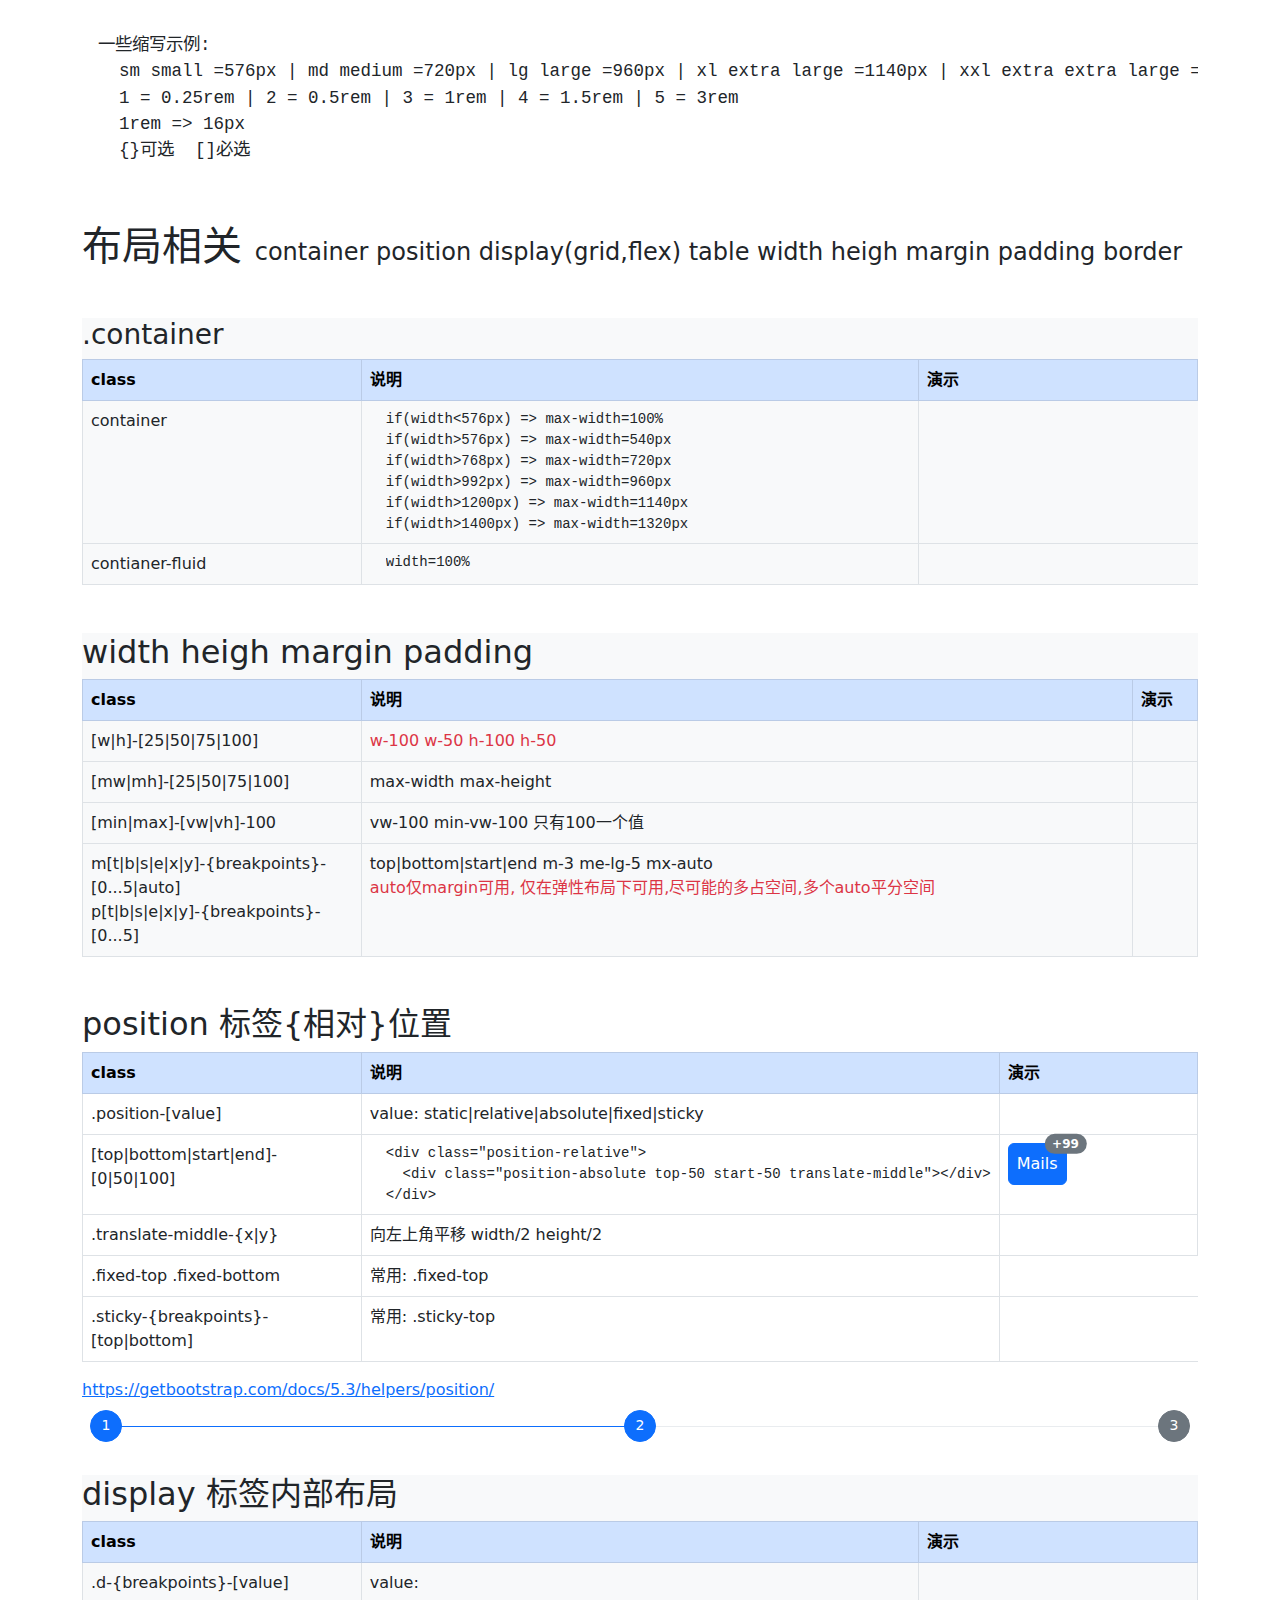
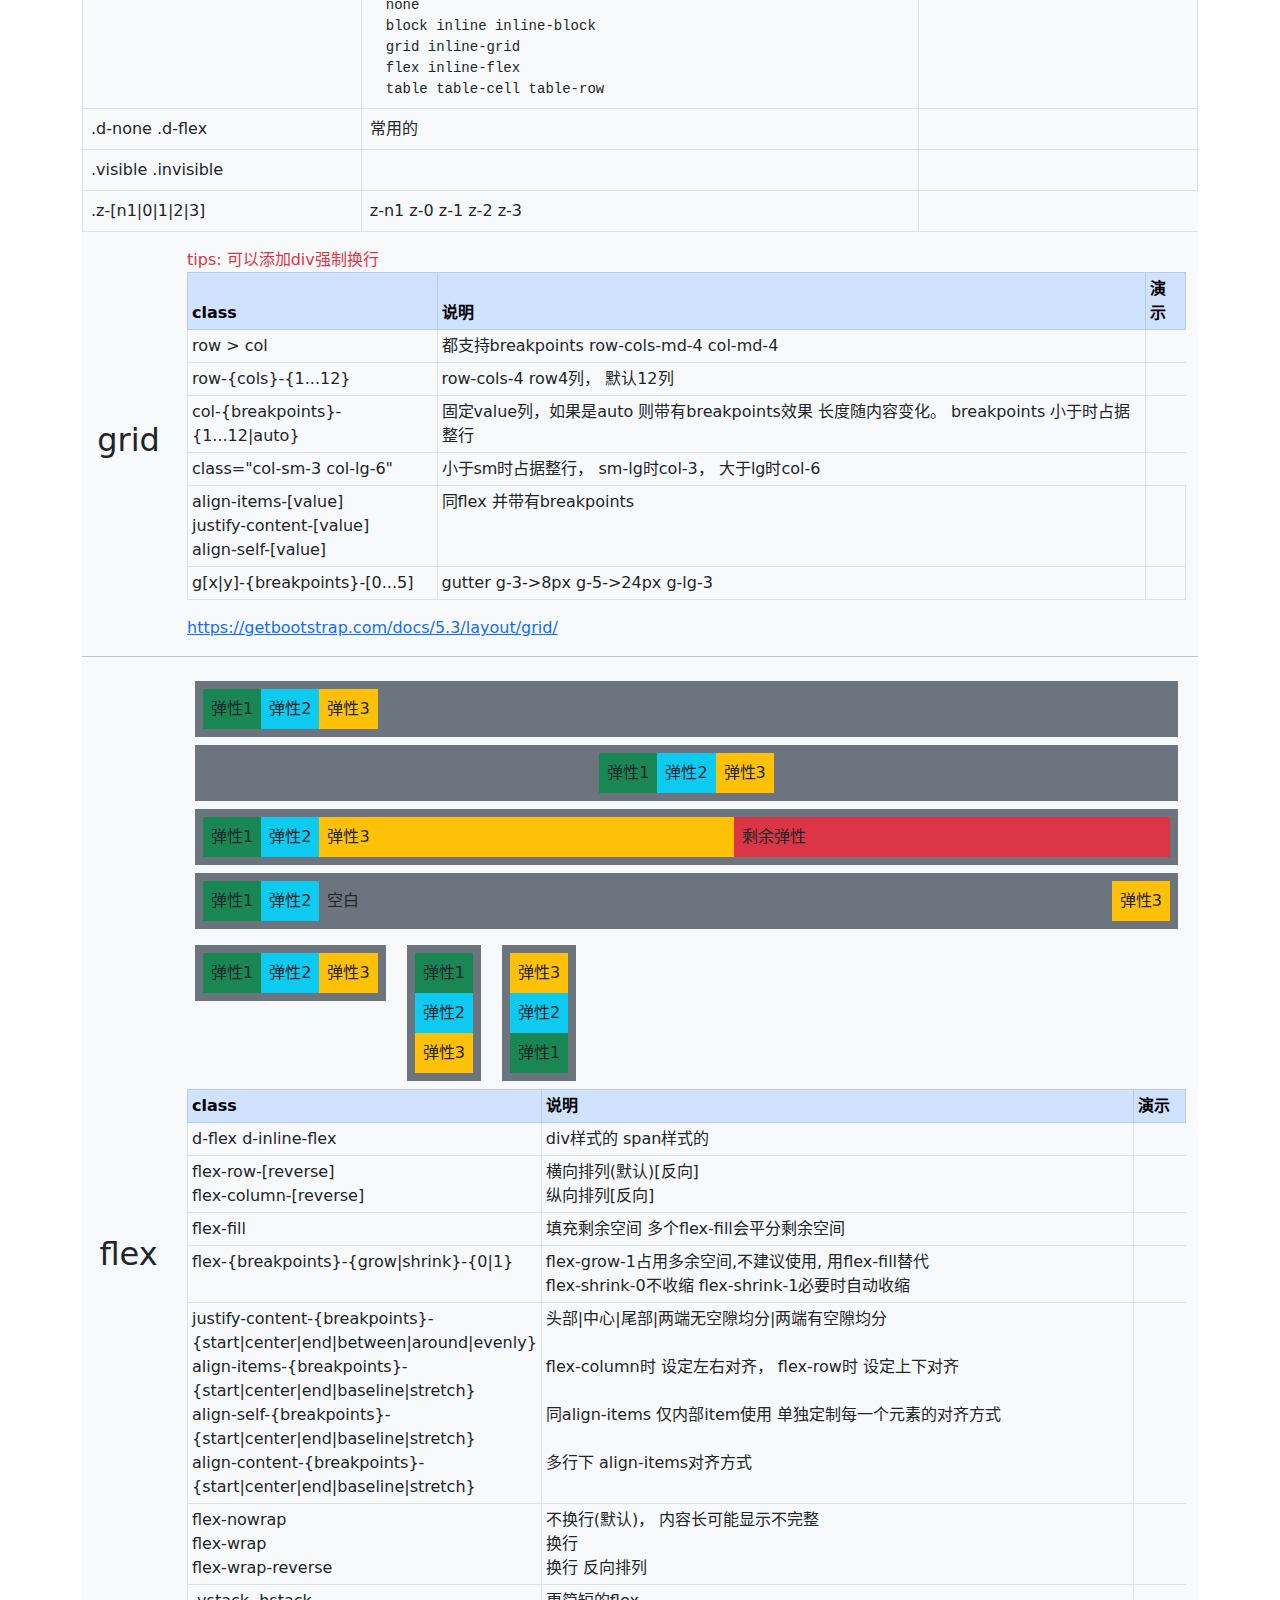
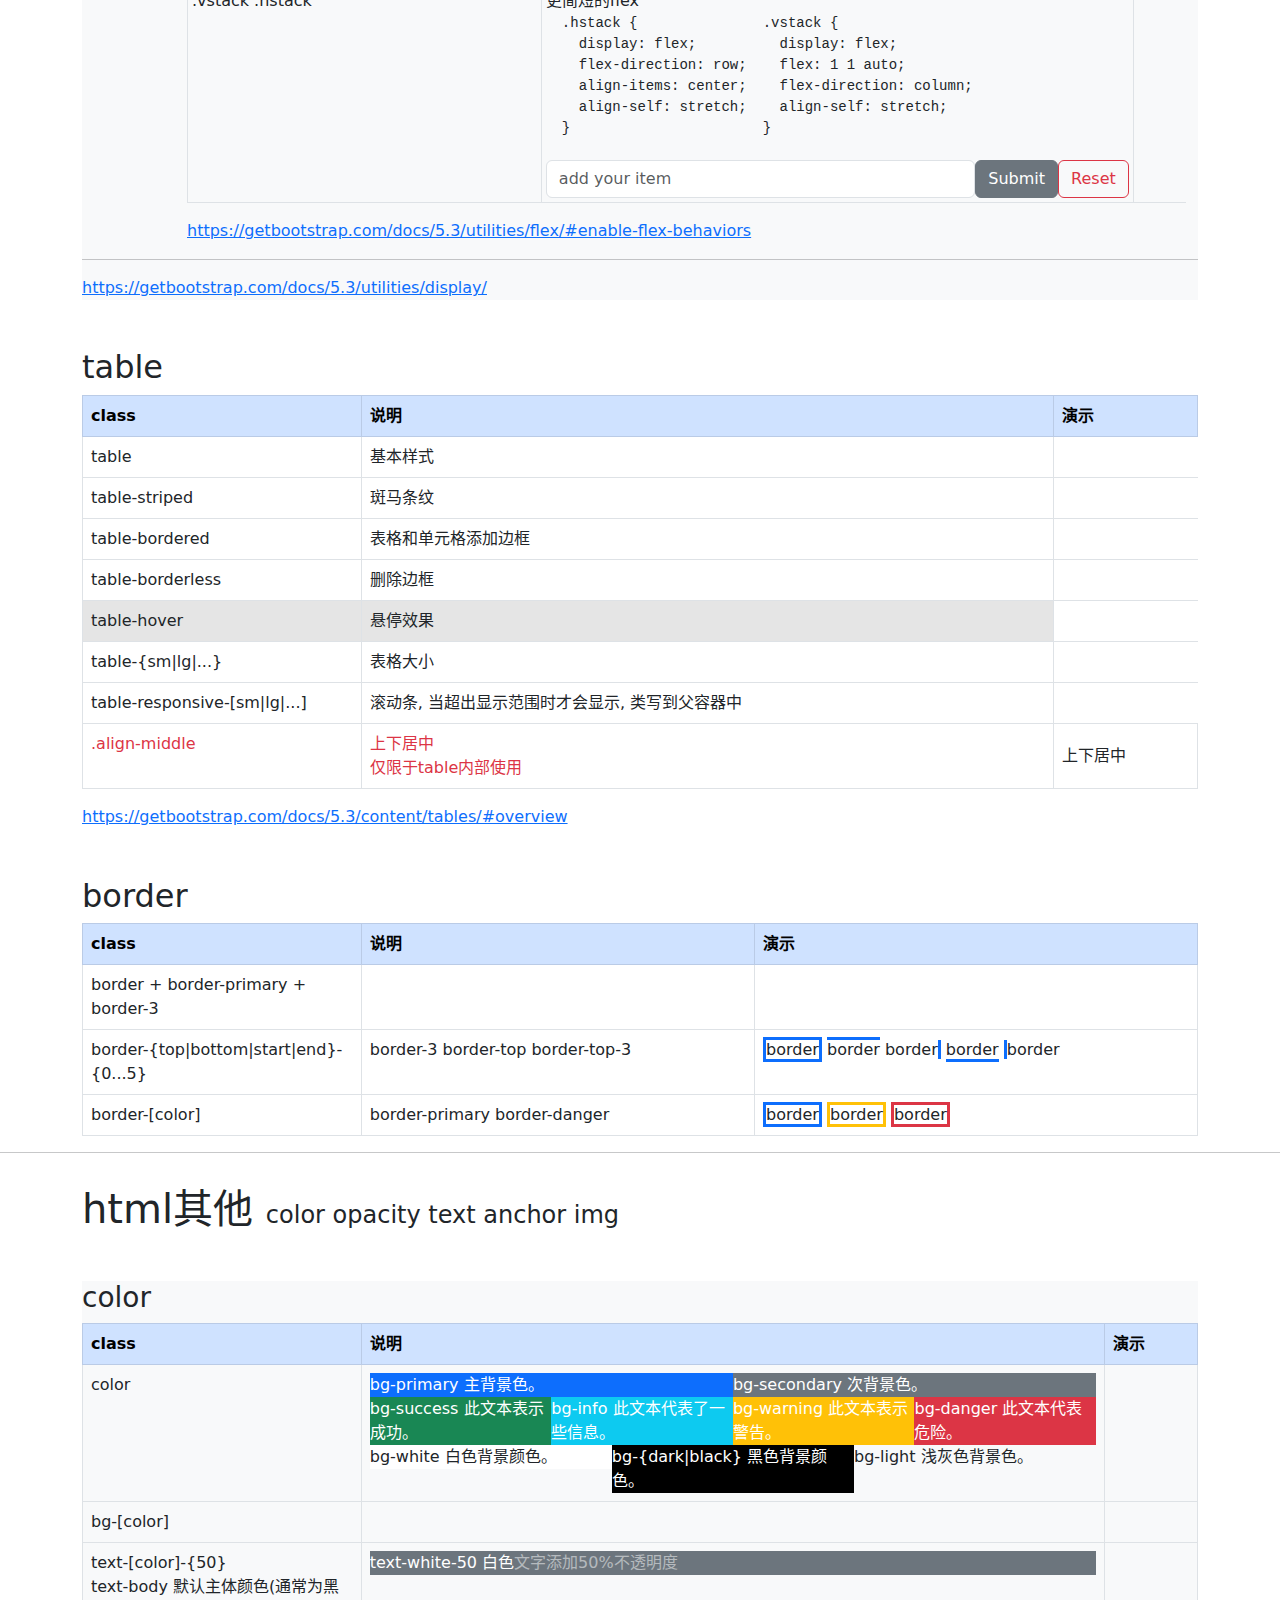
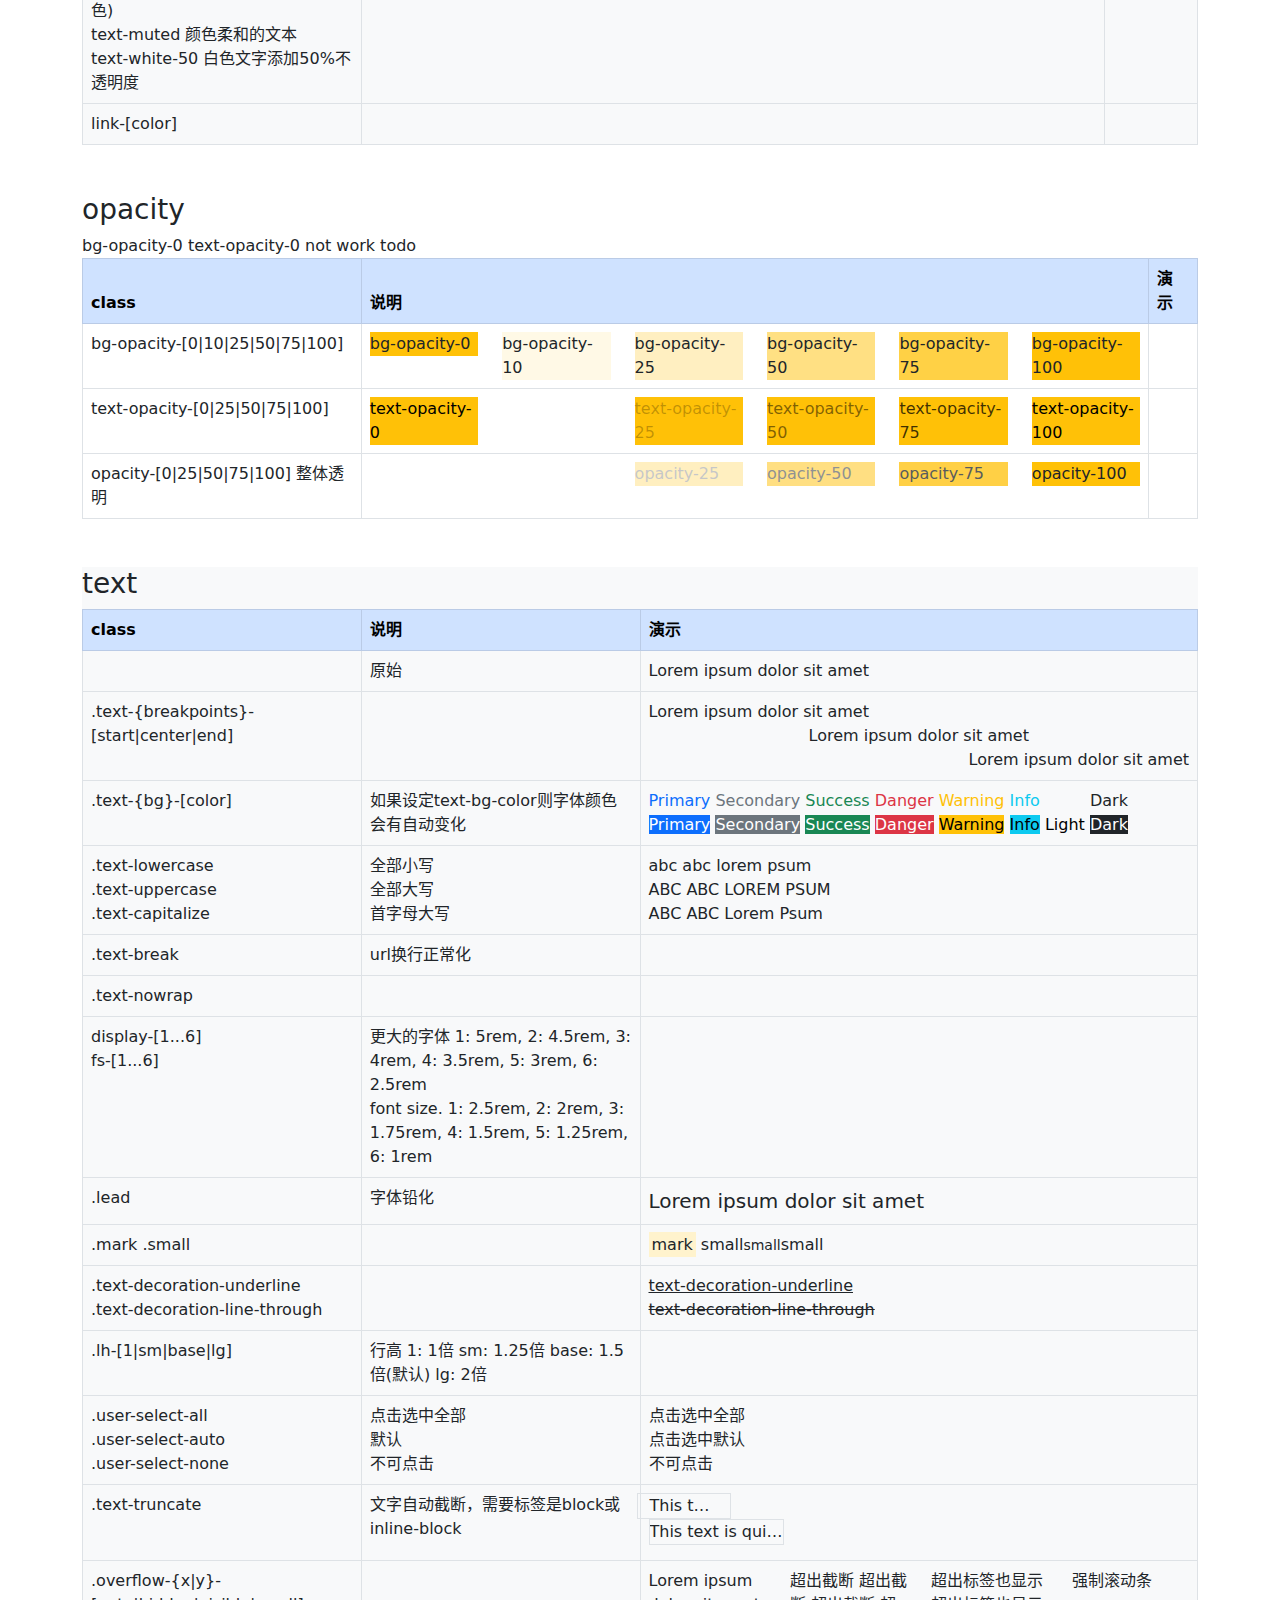
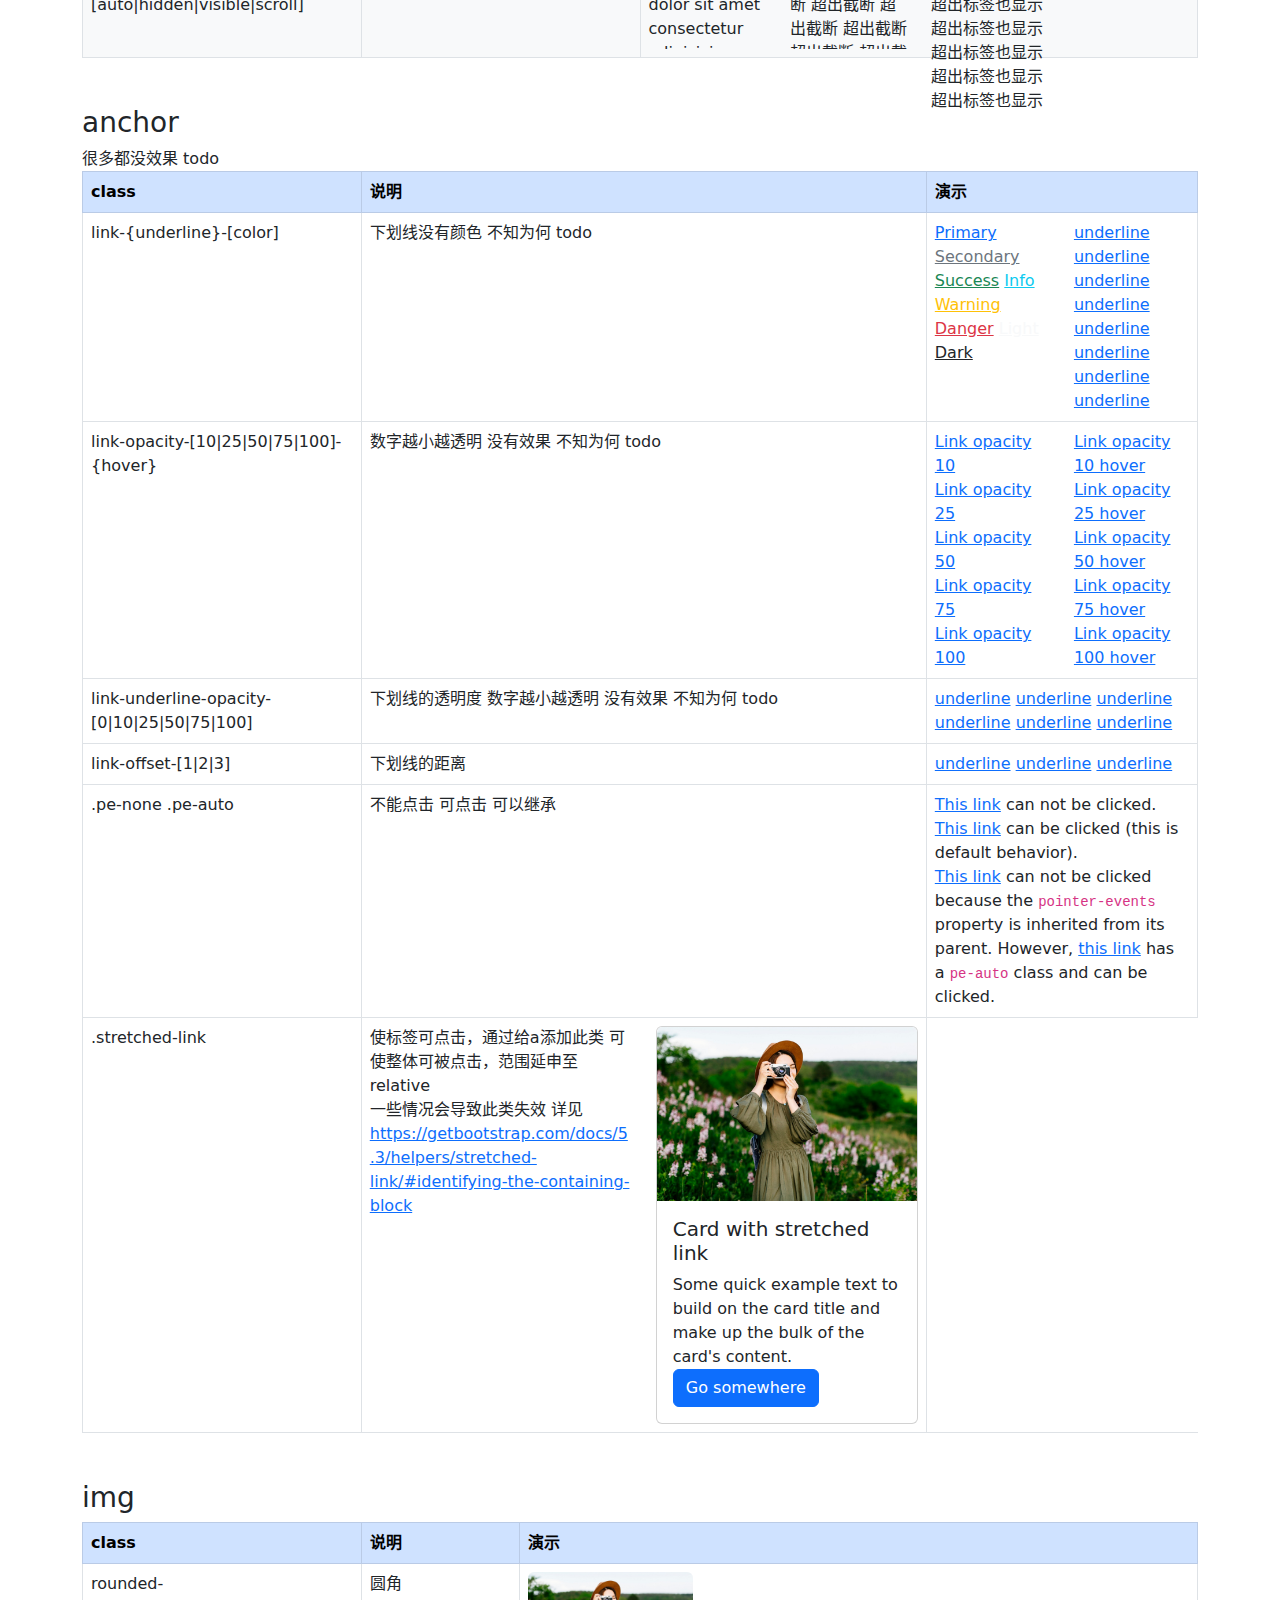
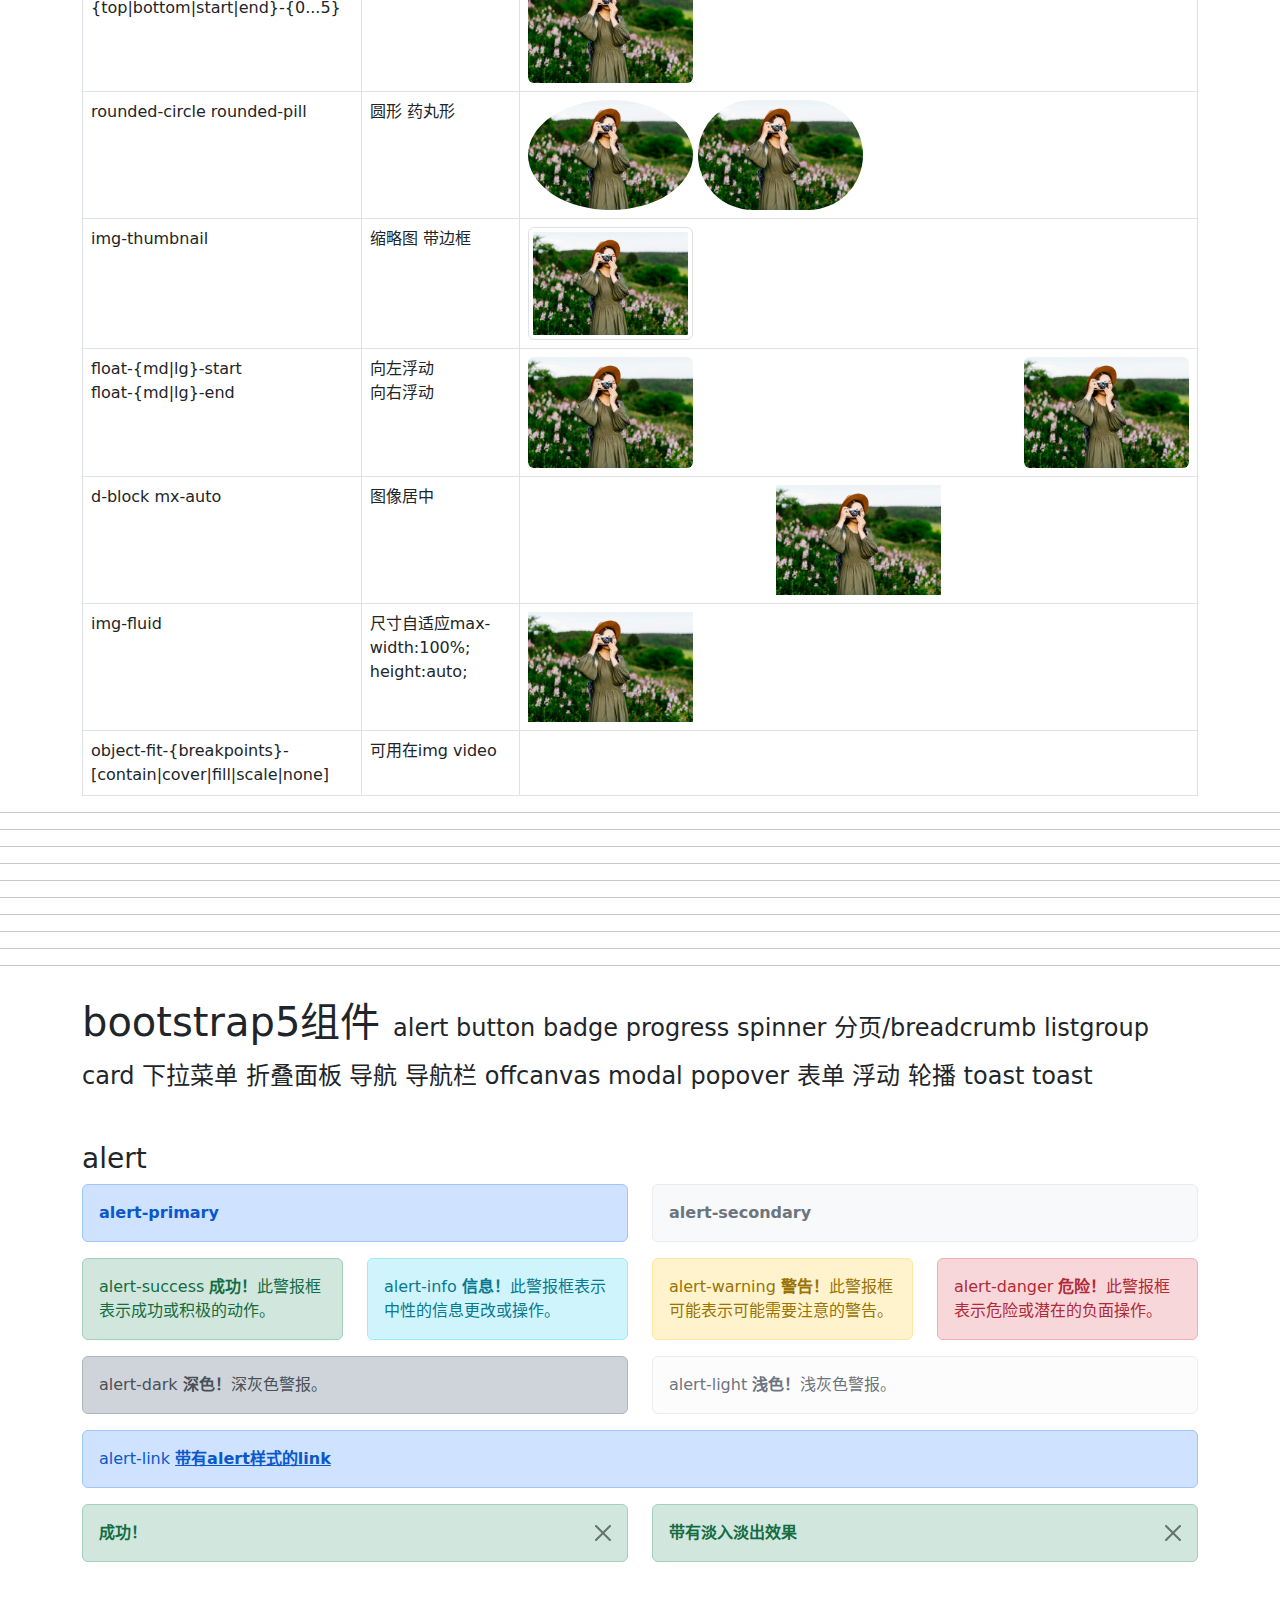
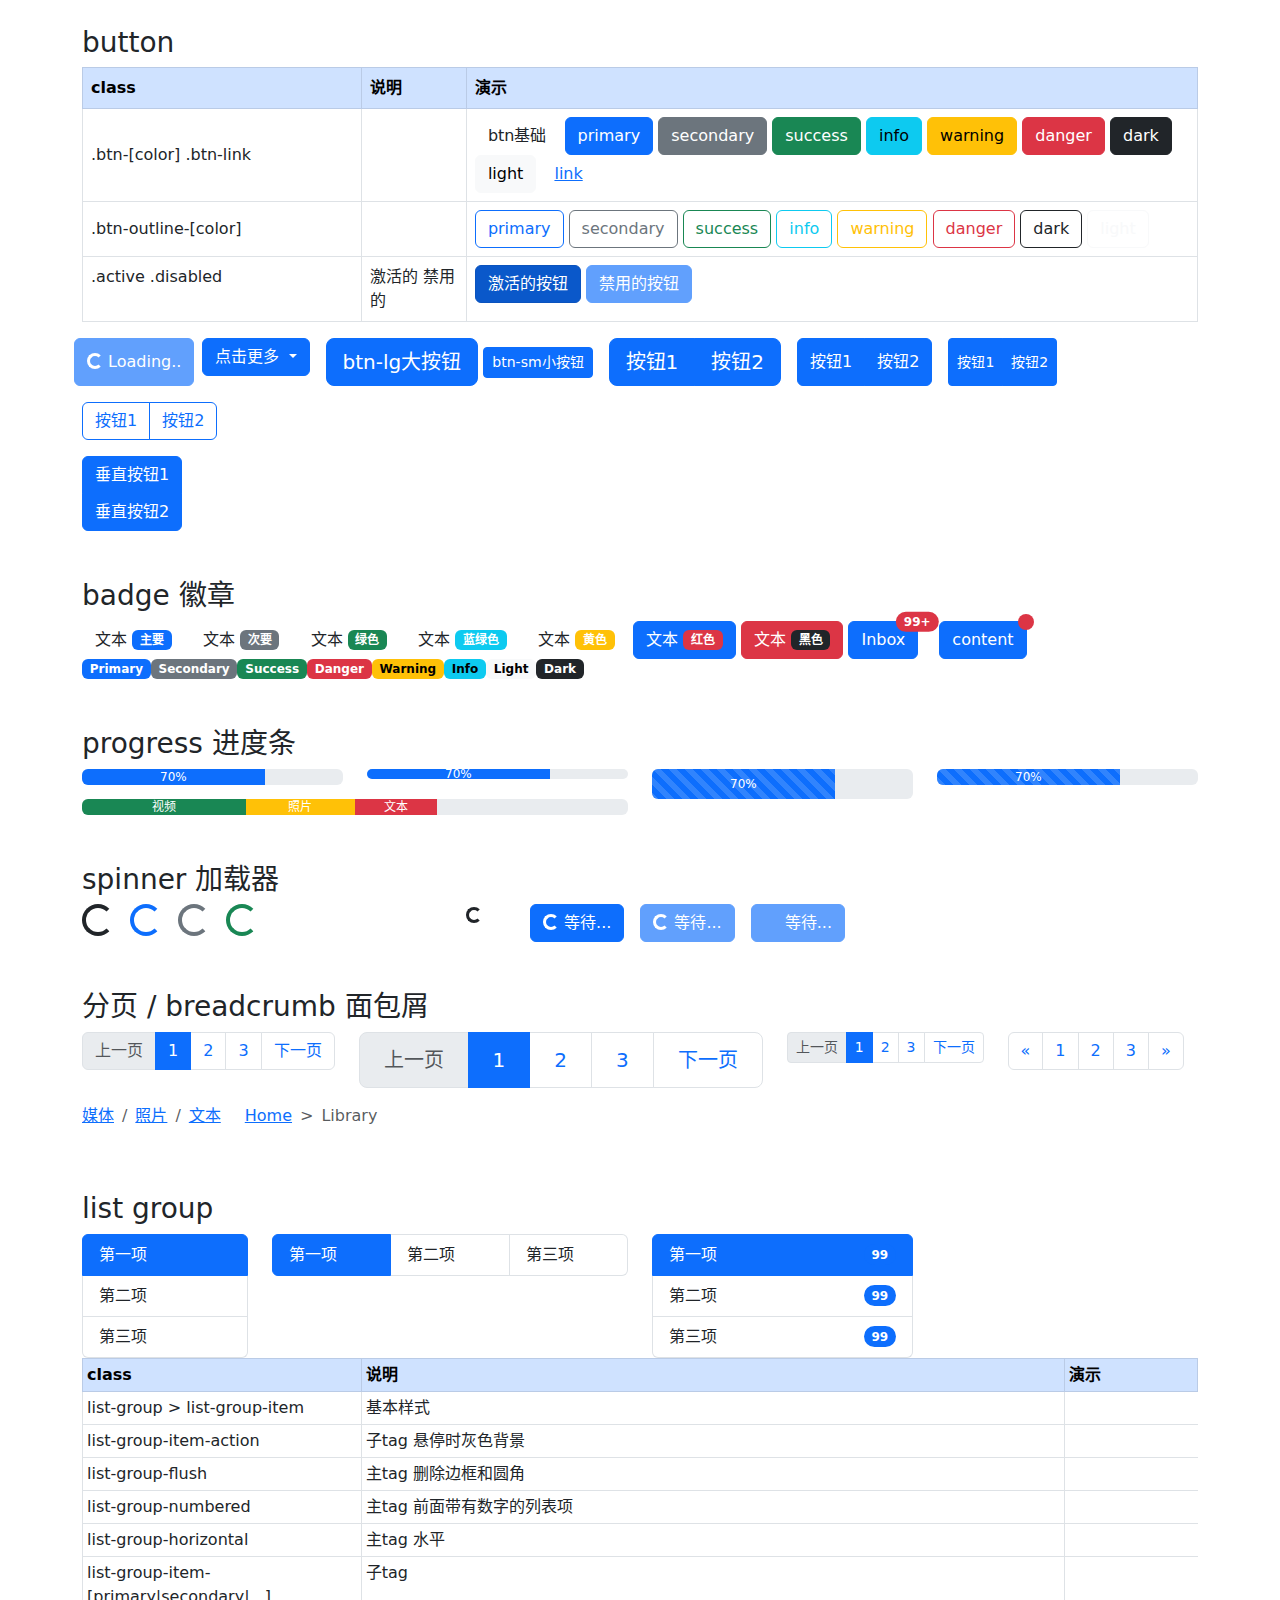
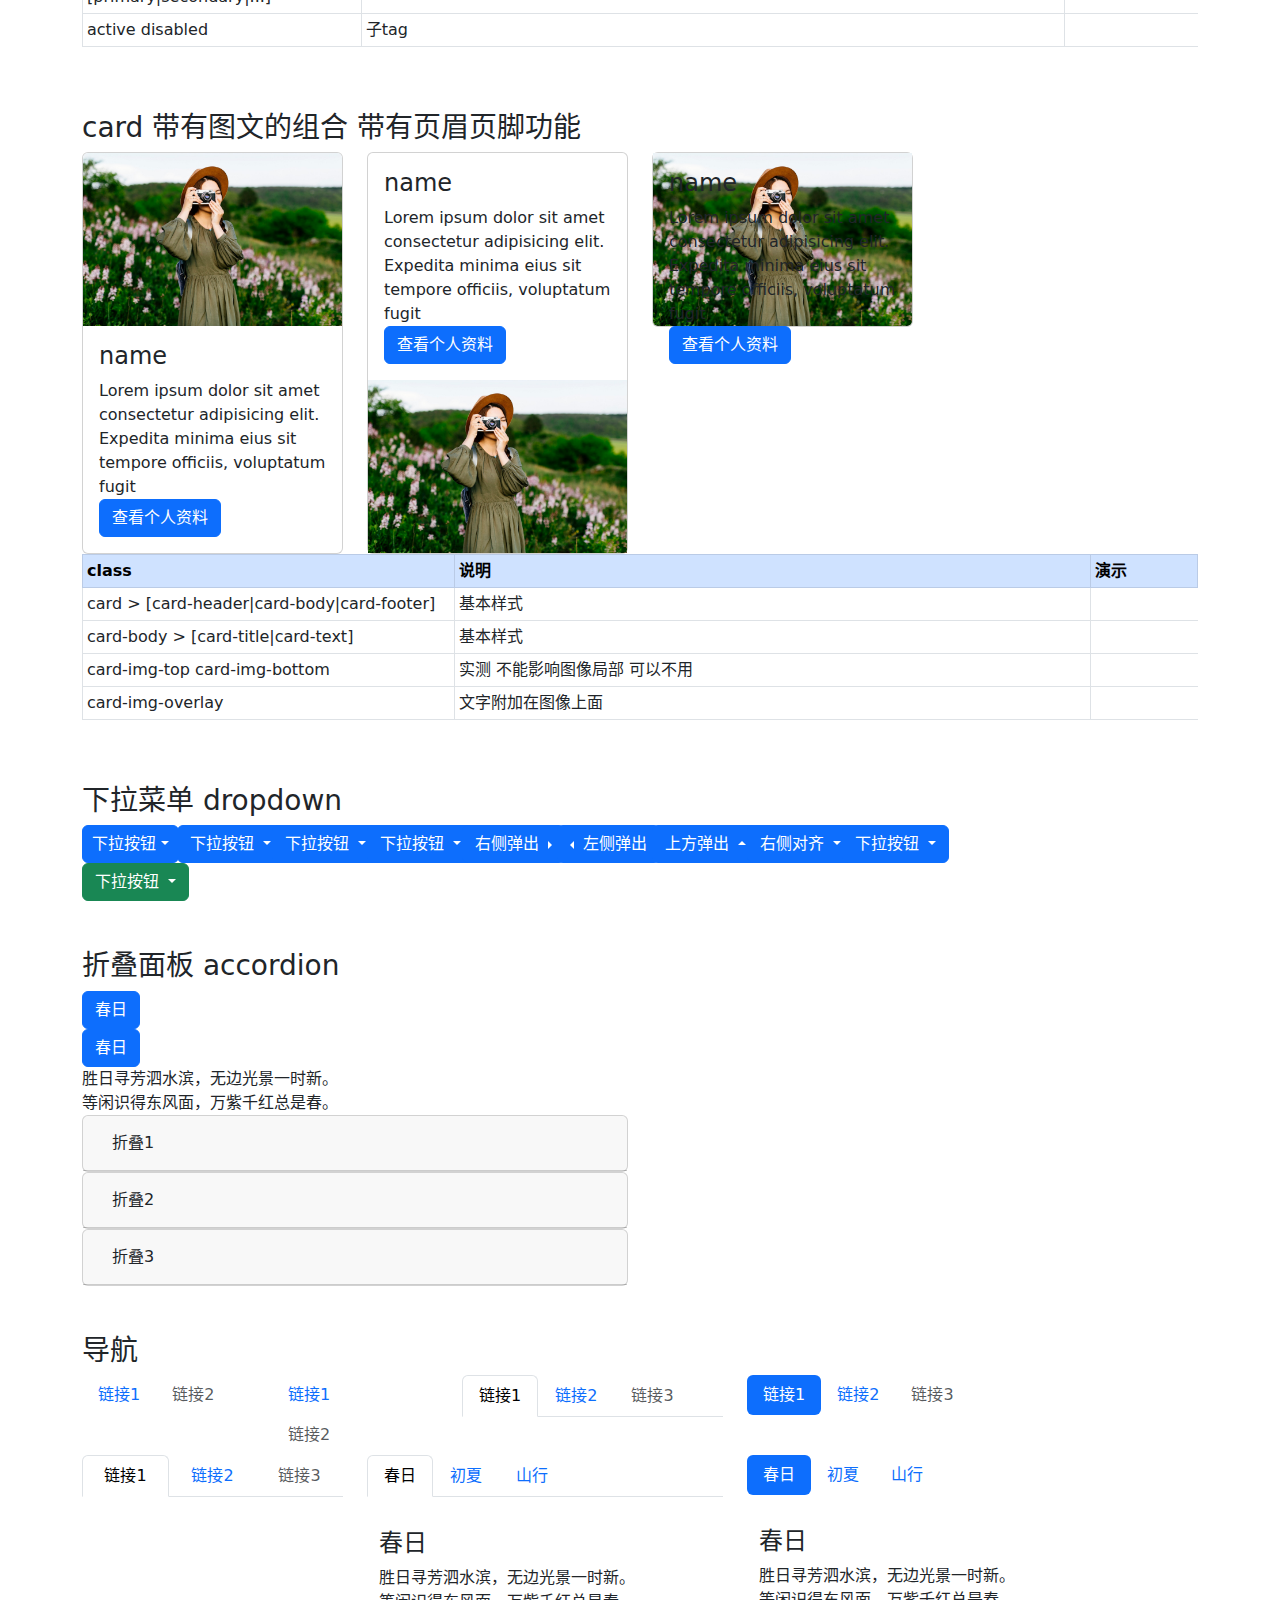
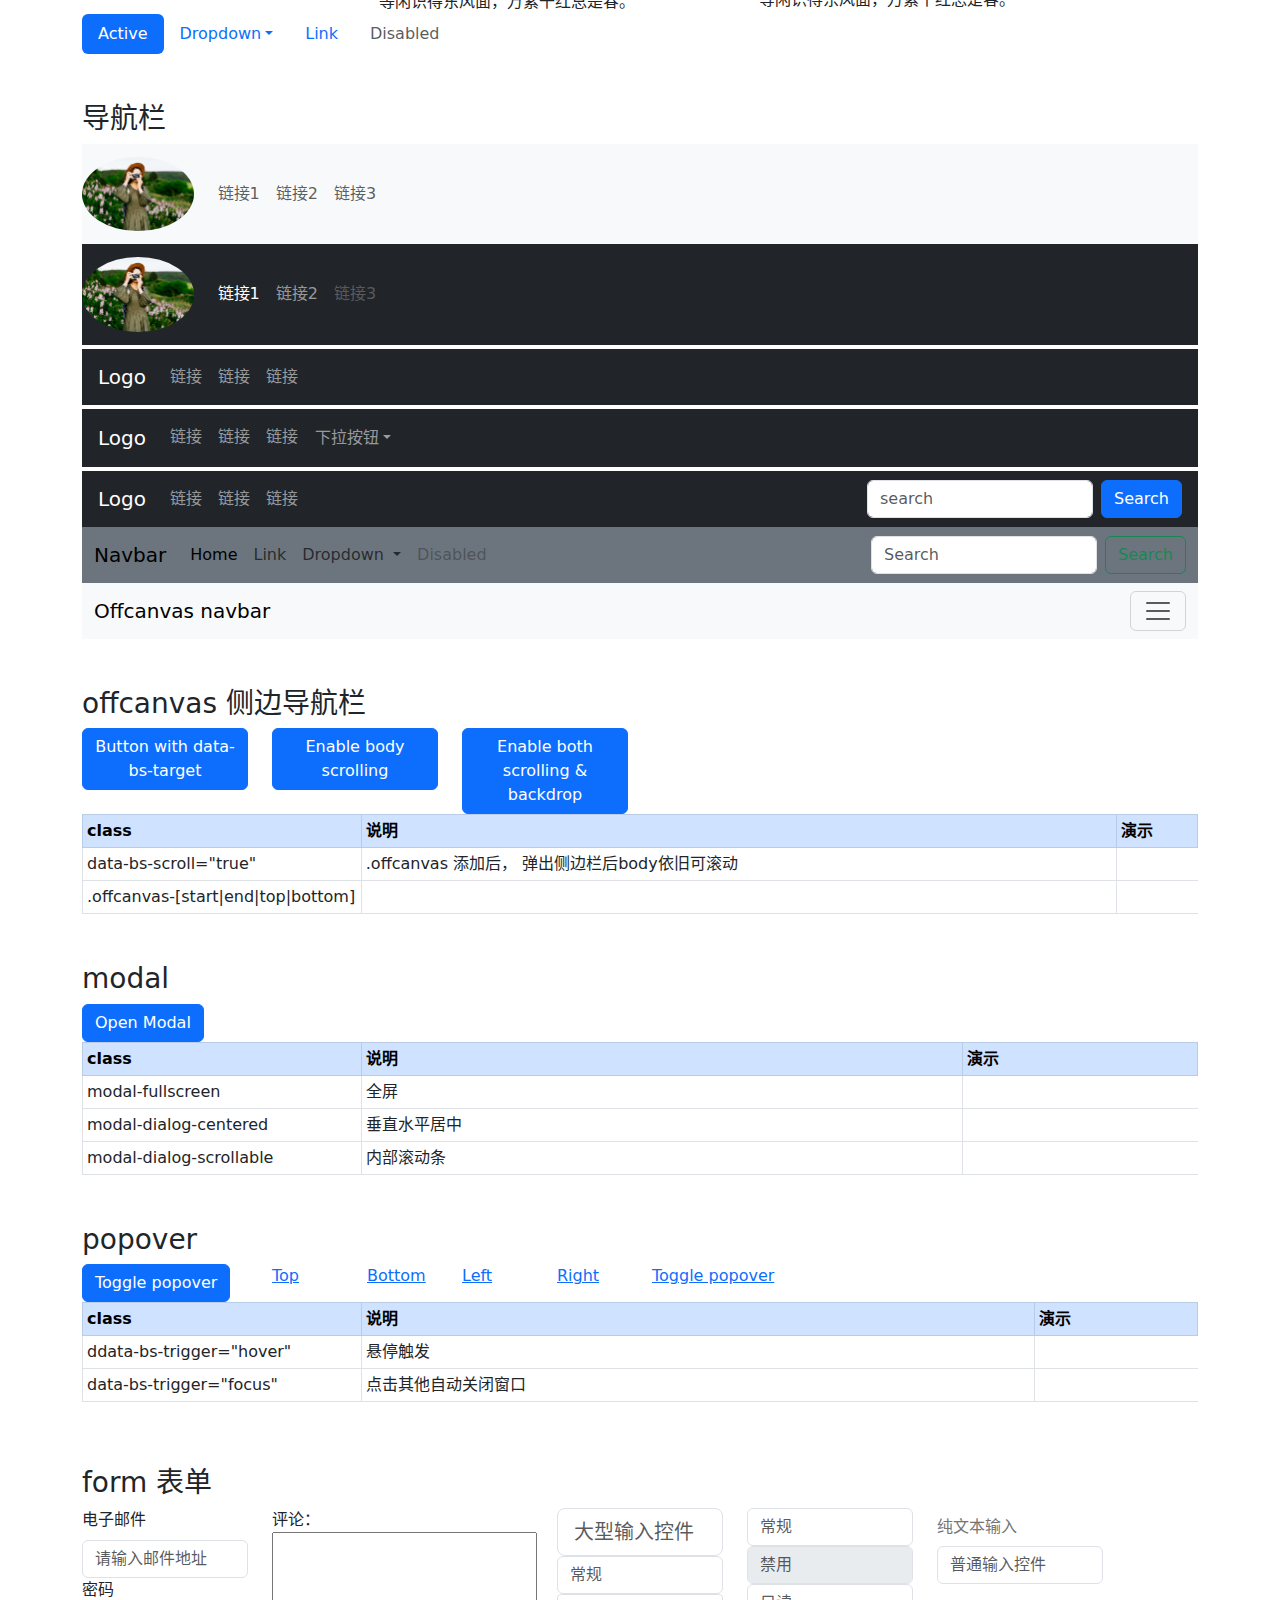
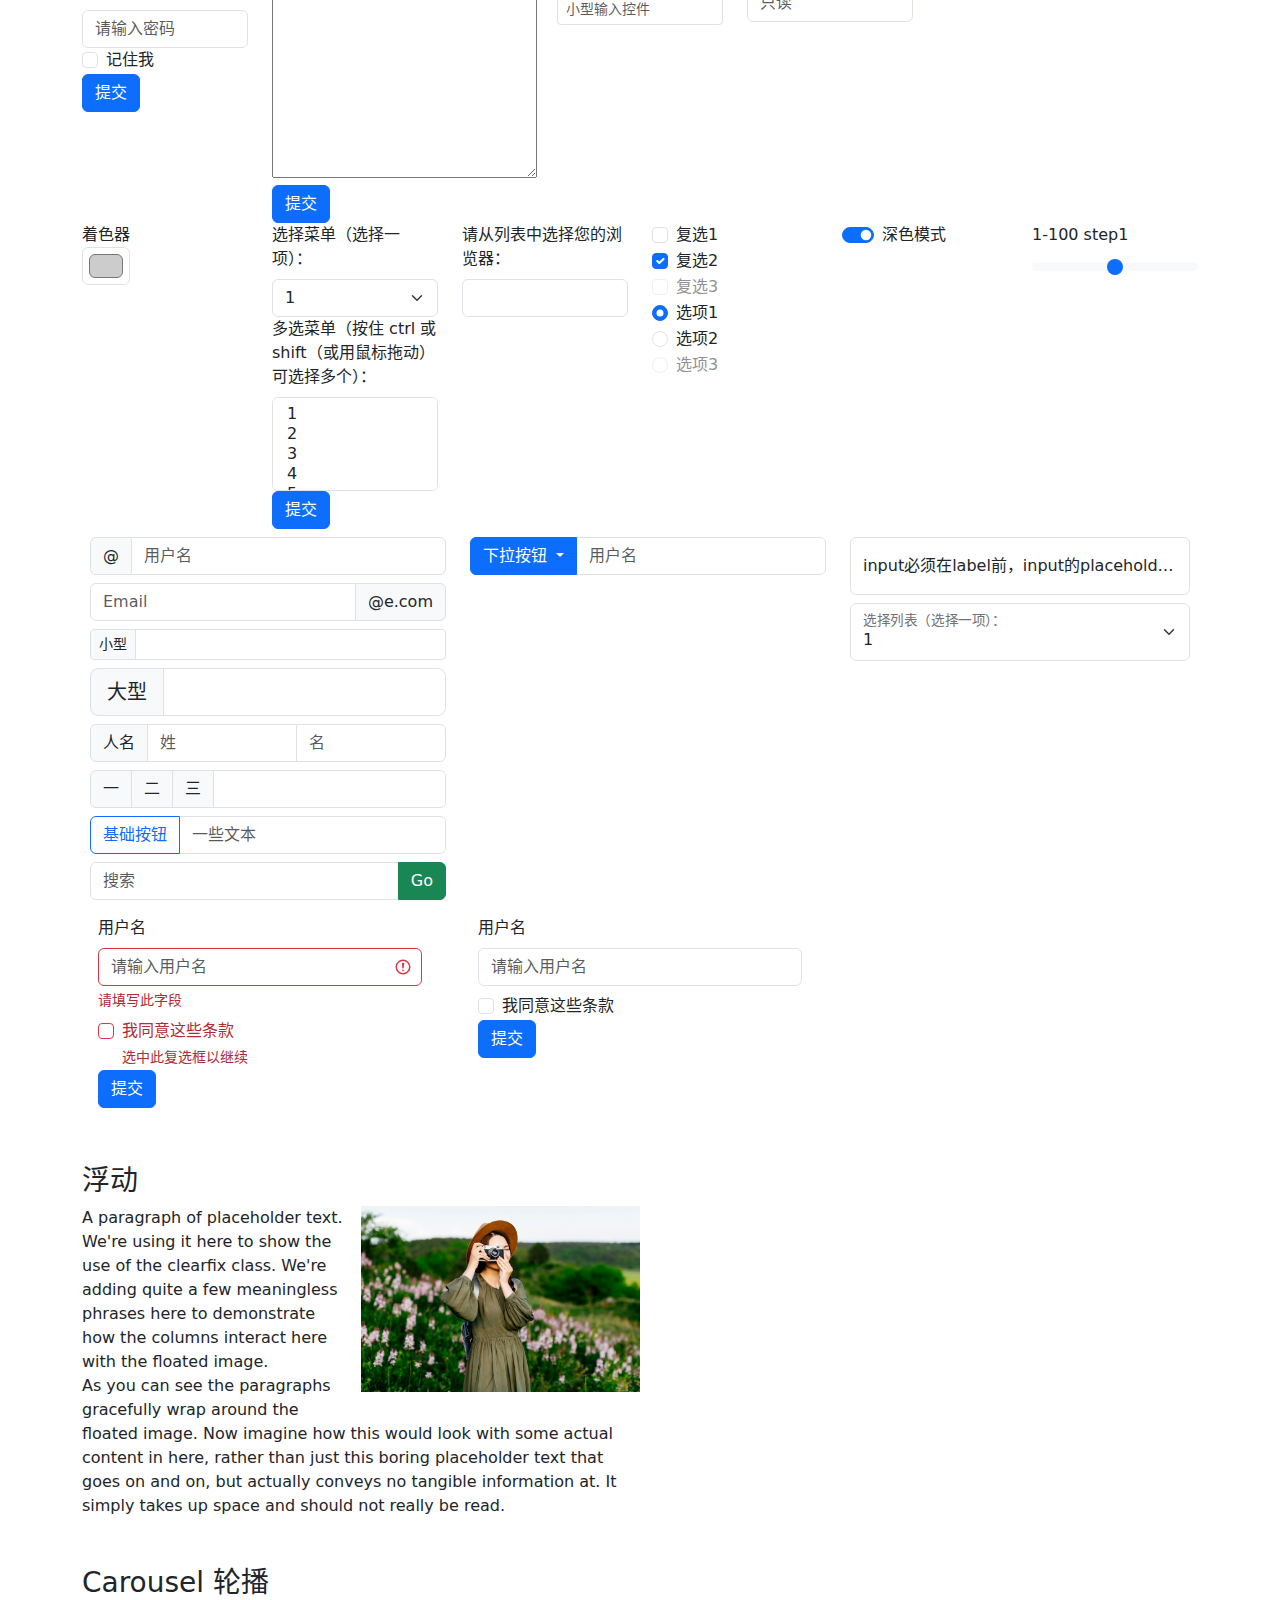
==== commit cef08356: "init" ====
--- a/bootstrap5/demo.html
+++ b/bootstrap5/demo.html
@@ -68,6 +68,47 @@
             <td>
               <pre>width=100%</pre>
             </td>
+          </tr>
+        </tbody>
+      </table>
+    </section>
+
+    <section class="bg-light mt-5">
+      <h2>width heigh margin padding</h2>
+      <table class="table table-bordered table-hover table-md">
+        <thead>
+          <tr class="table-primary">
+            <th class="col-3">class</th>
+            <th class="col-auto">说明</th>
+            <th>演示</th>
+          </tr>
+        </thead>
+        <tbody>
+          <tr>
+            <td>[w|h]-[25|50|75|100]</td>
+            <td class="text-danger">w-100 w-50 h-100 h-50</td>
+            <td></td>
+          </tr>
+          <tr>
+            <td>[mw|mh]-[25|50|75|100]</td>
+            <td>max-width max-height</td>
+            <td></td>
+          </tr>
+          <tr>
+            <td>[min|max]-[vw|vh]-100</td>
+            <td>vw-100 min-vw-100 只有100一个值</td>
+            <td></td>
+          </tr>
+          <tr>
+            <td>
+              <p>m[t|b|s|e|x|y]-{breakpoints}-[0...5|auto]</p>
+              <p>p[t|b|s|e|x|y]-{breakpoints}-[0...5]</p>
+            </td>
+            <td>
+              <p>top|bottom|start|end m-3 me-lg-5 mx-auto</p>
+              <p><span class="text-danger">auto仅margin可用, 仅在弹性布局下可用,尽可能的多占空间,多个auto平分空间</span></p>
+            </td>
+            <td></td>
           </tr>
         </tbody>
       </table>
@@ -437,47 +478,6 @@
       <a href="https://getbootstrap.com/docs/5.3/content/tables/#overview" target="_blank">
         https://getbootstrap.com/docs/5.3/content/tables/#overview
       </a>
-    </section>
-
-    <section class="bg-light mt-5">
-      <h2>width heigh margin padding</h2>
-      <table class="table table-bordered table-hover table-md">
-        <thead>
-          <tr class="table-primary">
-            <th class="col-3">class</th>
-            <th class="col-auto">说明</th>
-            <th>演示</th>
-          </tr>
-        </thead>
-        <tbody>
-          <tr>
-            <td>[w|h]-[25|50|75|100]</td>
-            <td></td>
-            <td></td>
-          </tr>
-          <tr>
-            <td>[mw|mh]-[25|50|75|100]</td>
-            <td>max-width max-height</td>
-            <td></td>
-          </tr>
-          <tr>
-            <td>[min|max]-[vw|vh]-100</td>
-            <td>vw-100 min-vw-100 只有100一个值</td>
-            <td></td>
-          </tr>
-          <tr>
-            <td>
-              <p>m[t|b|s|e|x|y]-{breakpoints}-[0...5|auto]</p>
-              <p>p[t|b|s|e|x|y]-{breakpoints}-[0...5]</p>
-            </td>
-            <td>
-              <p>top|bottom|start|end m-3 me-lg-5 mx-auto</p>
-              <p><span class="text-danger">auto仅margin可用, 仅在弹性布局下可用,尽可能的多占空间,多个auto平分空间</span></p>
-            </td>
-            <td></td>
-          </tr>
-        </tbody>
-      </table>
     </section>
 
     <section class="mt-5">
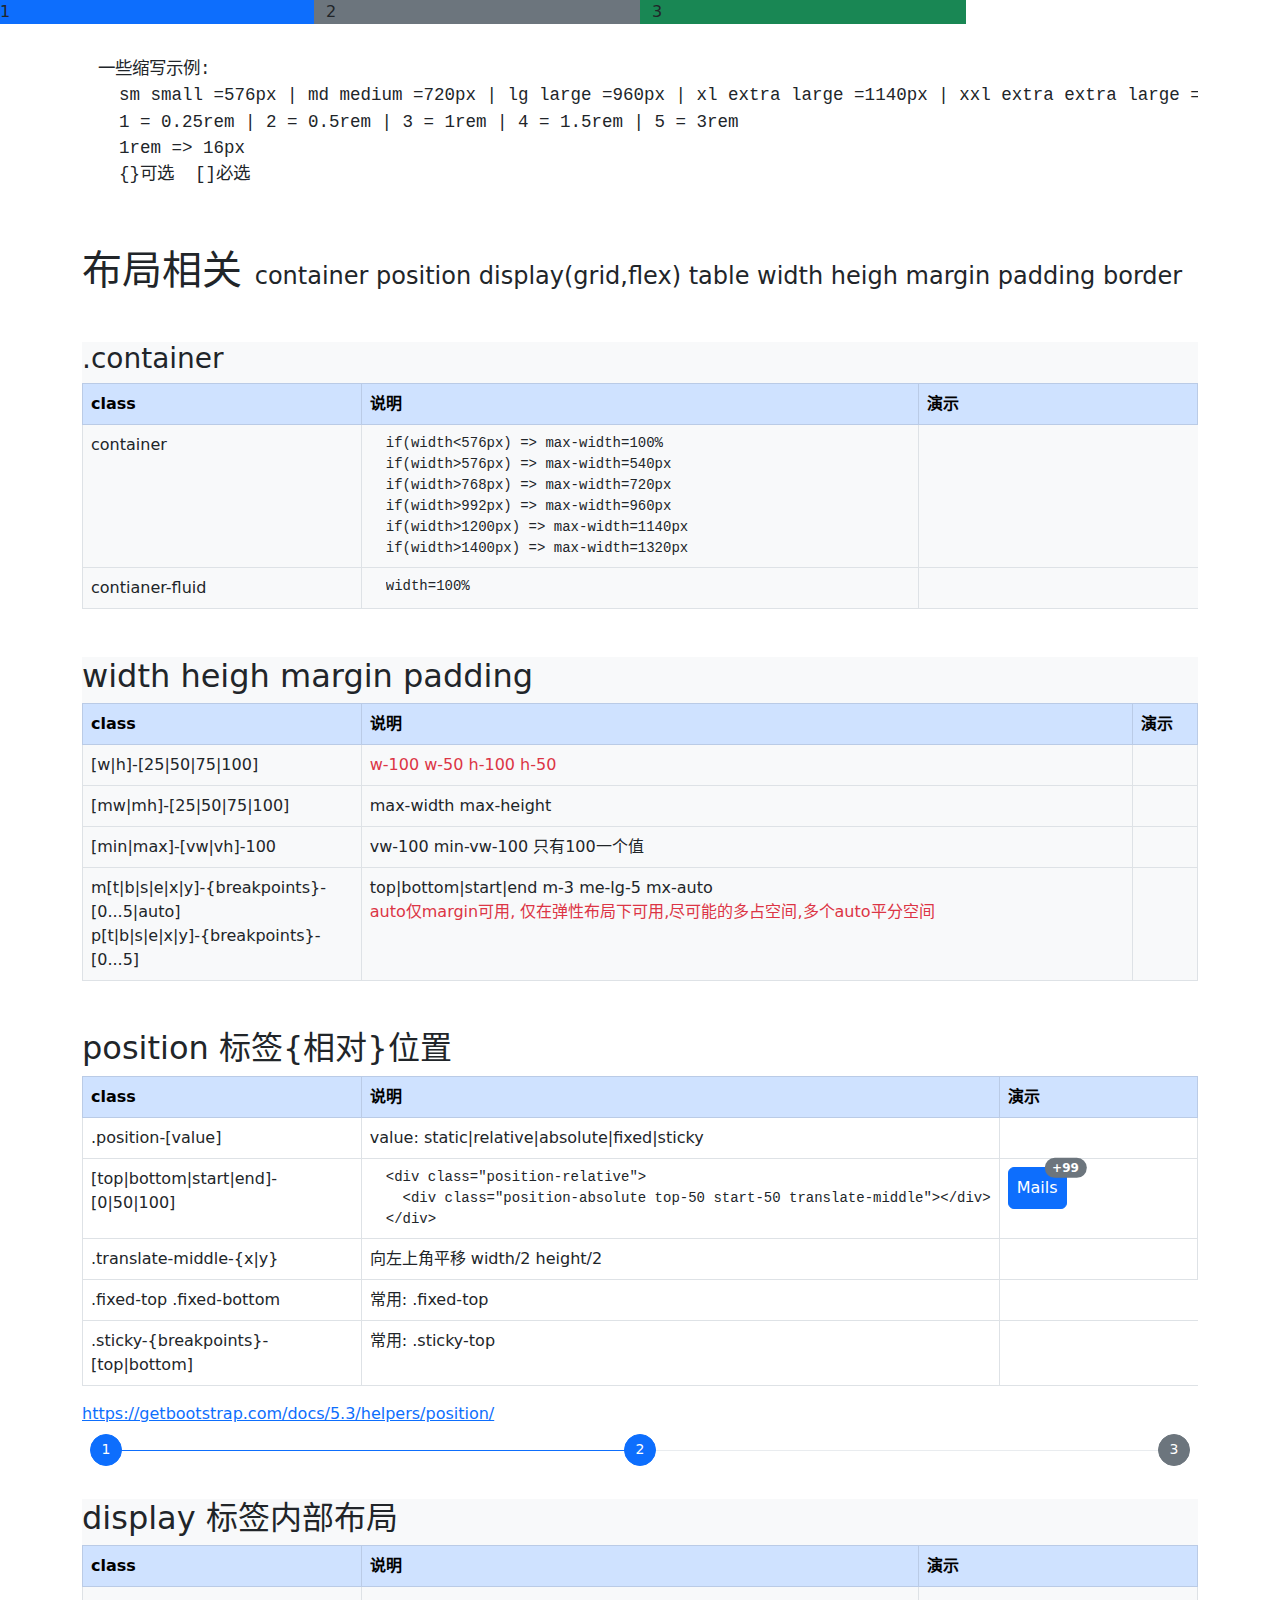
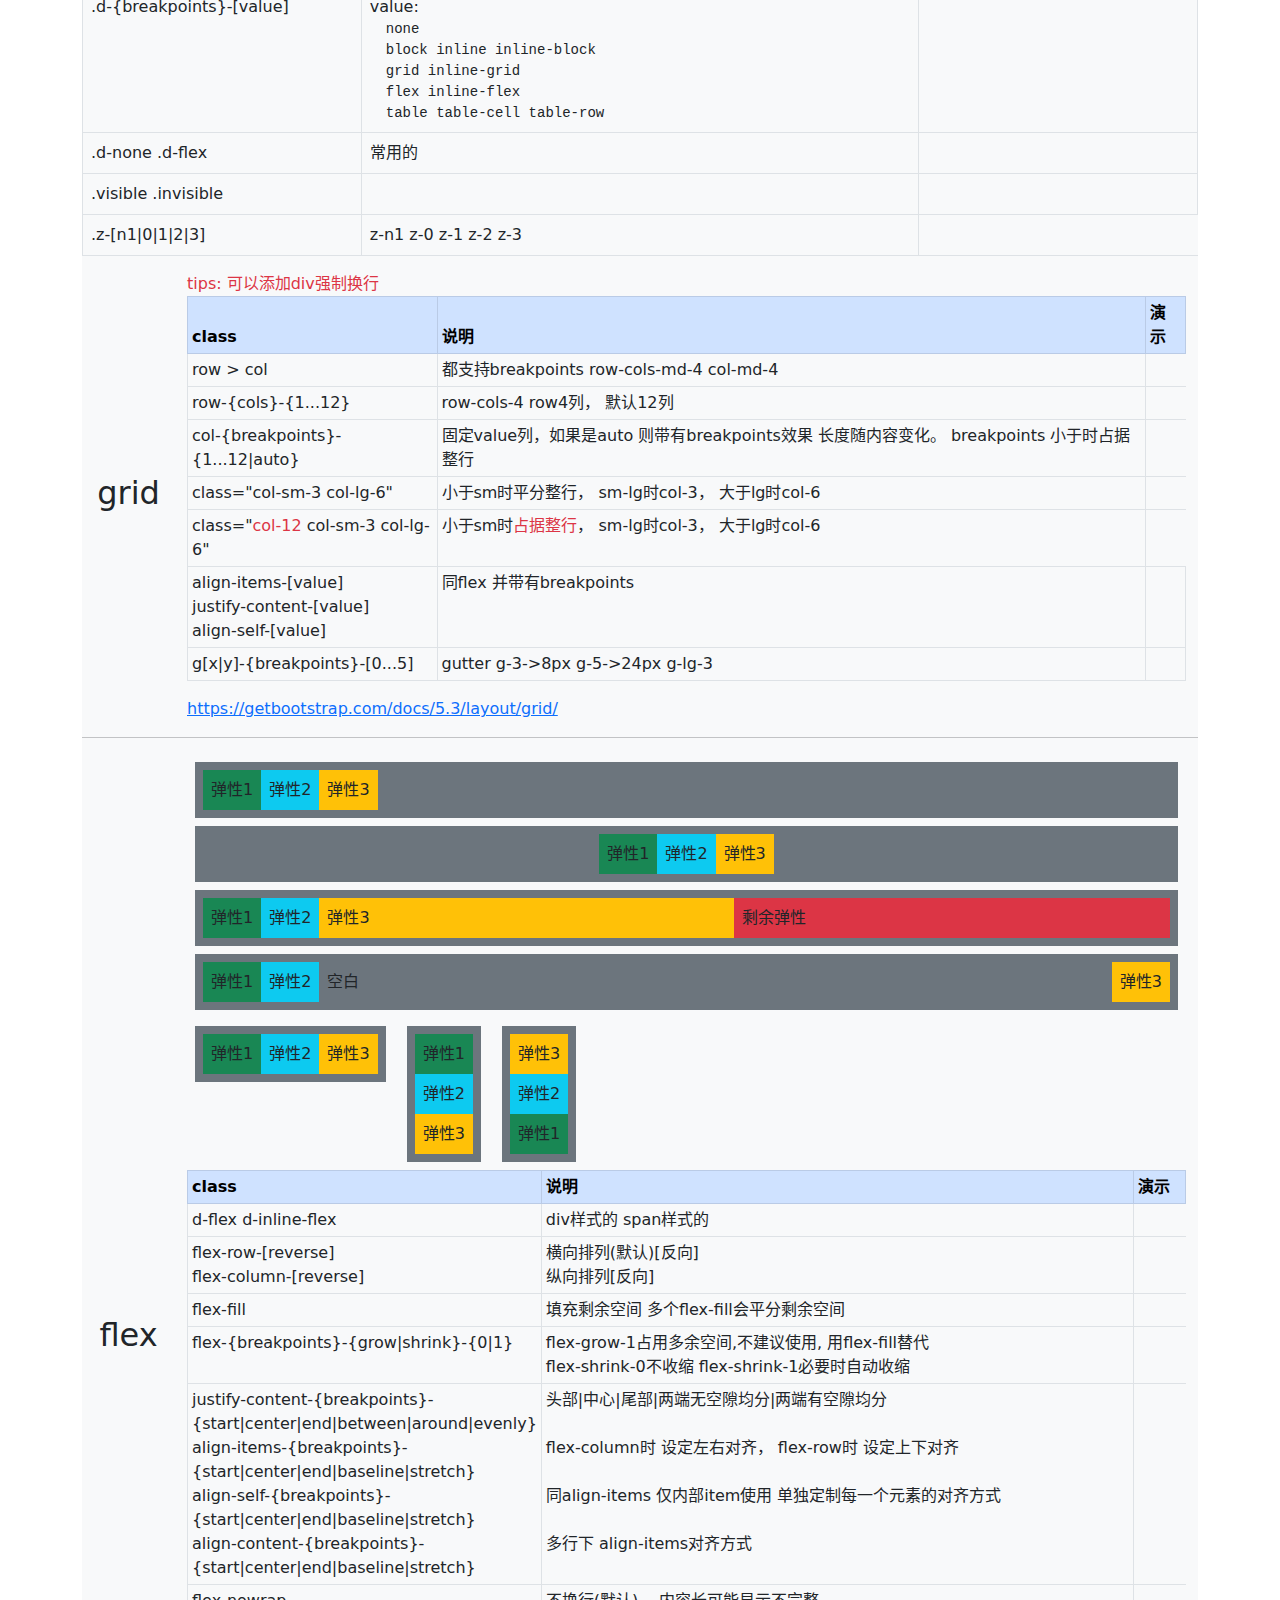
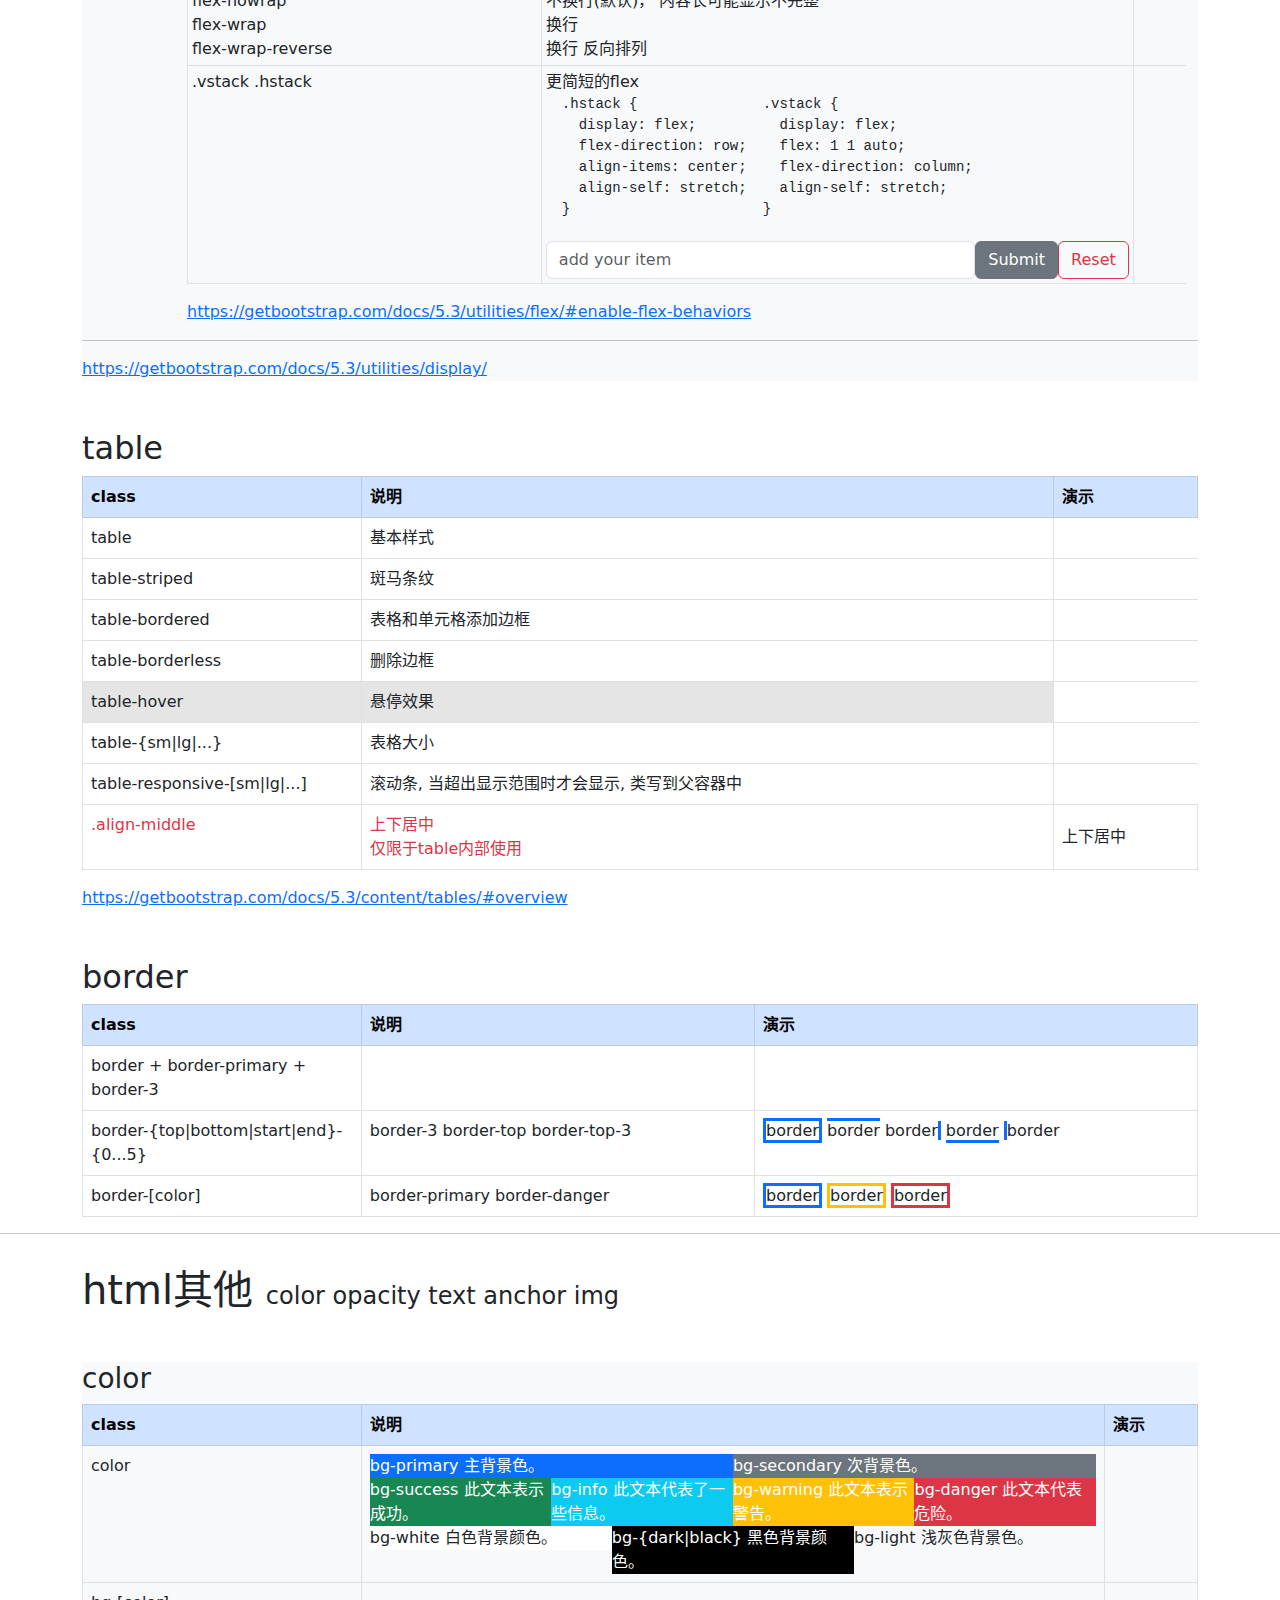
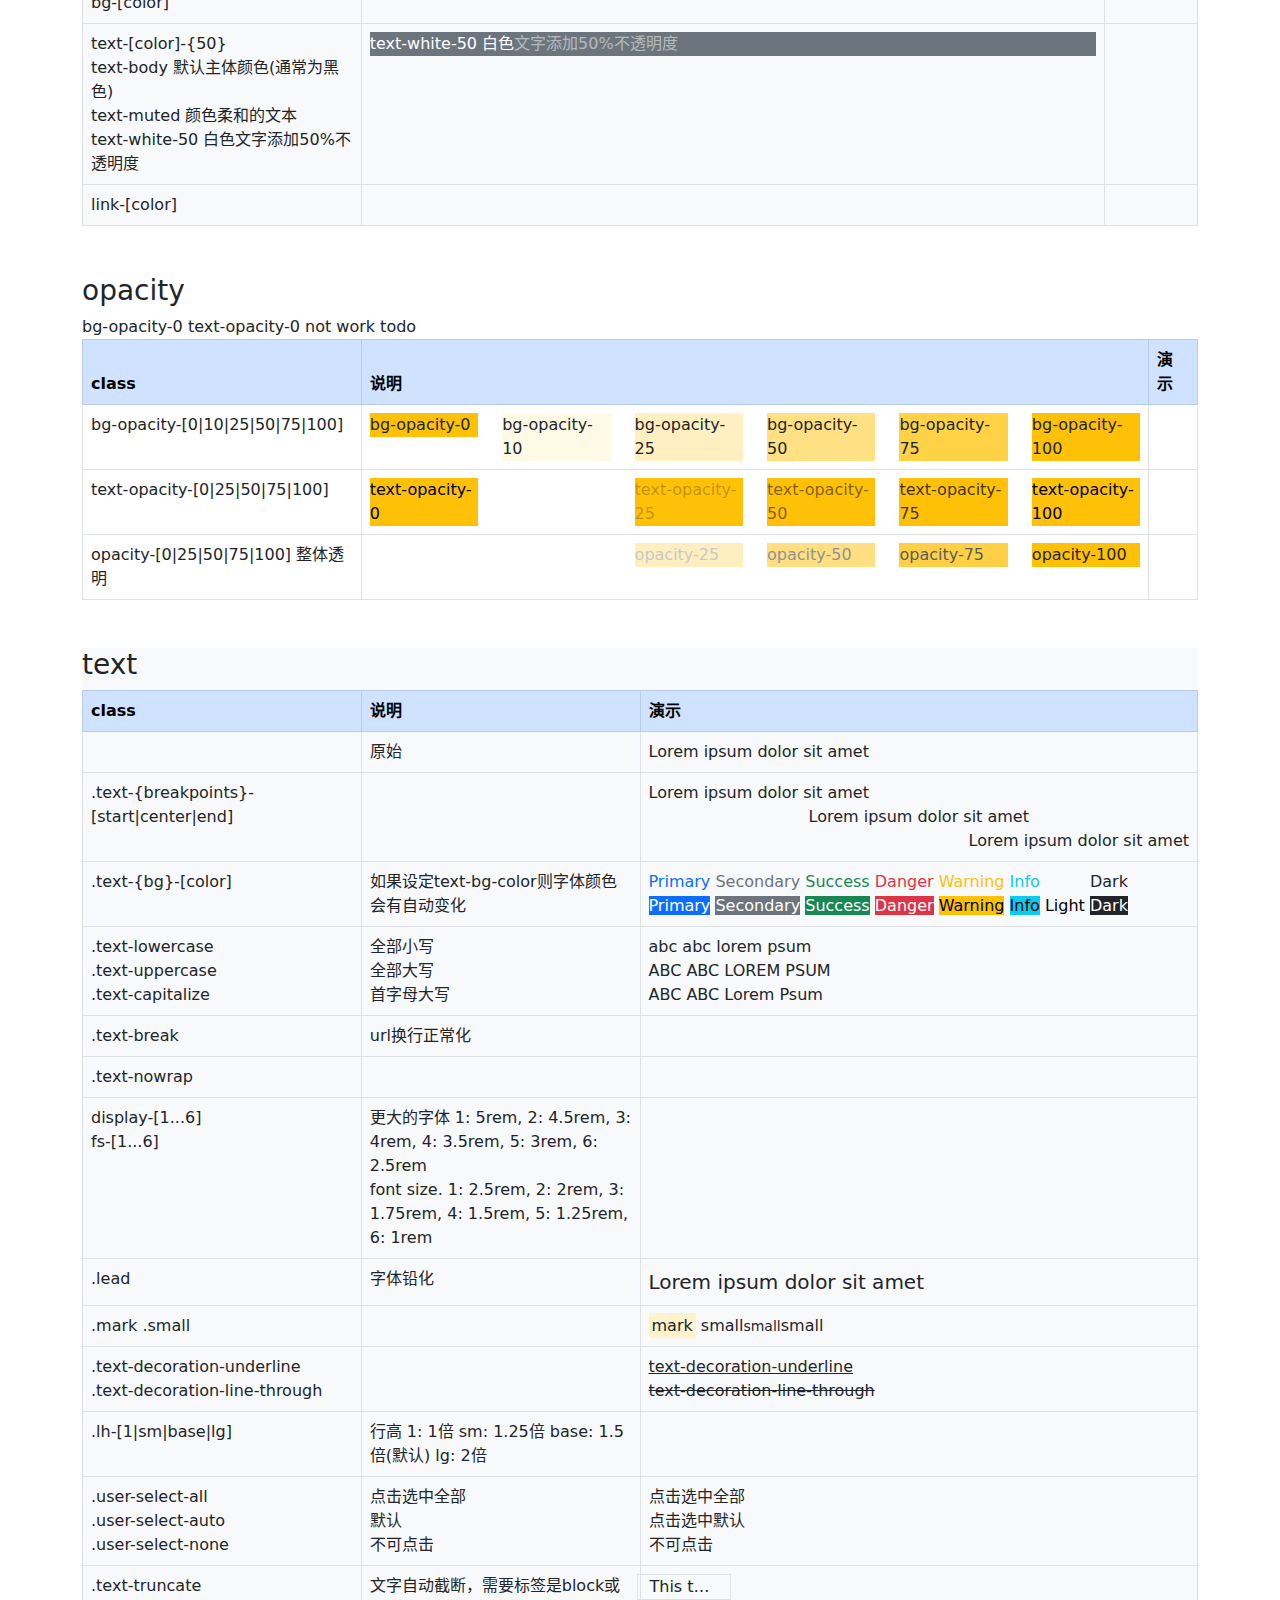
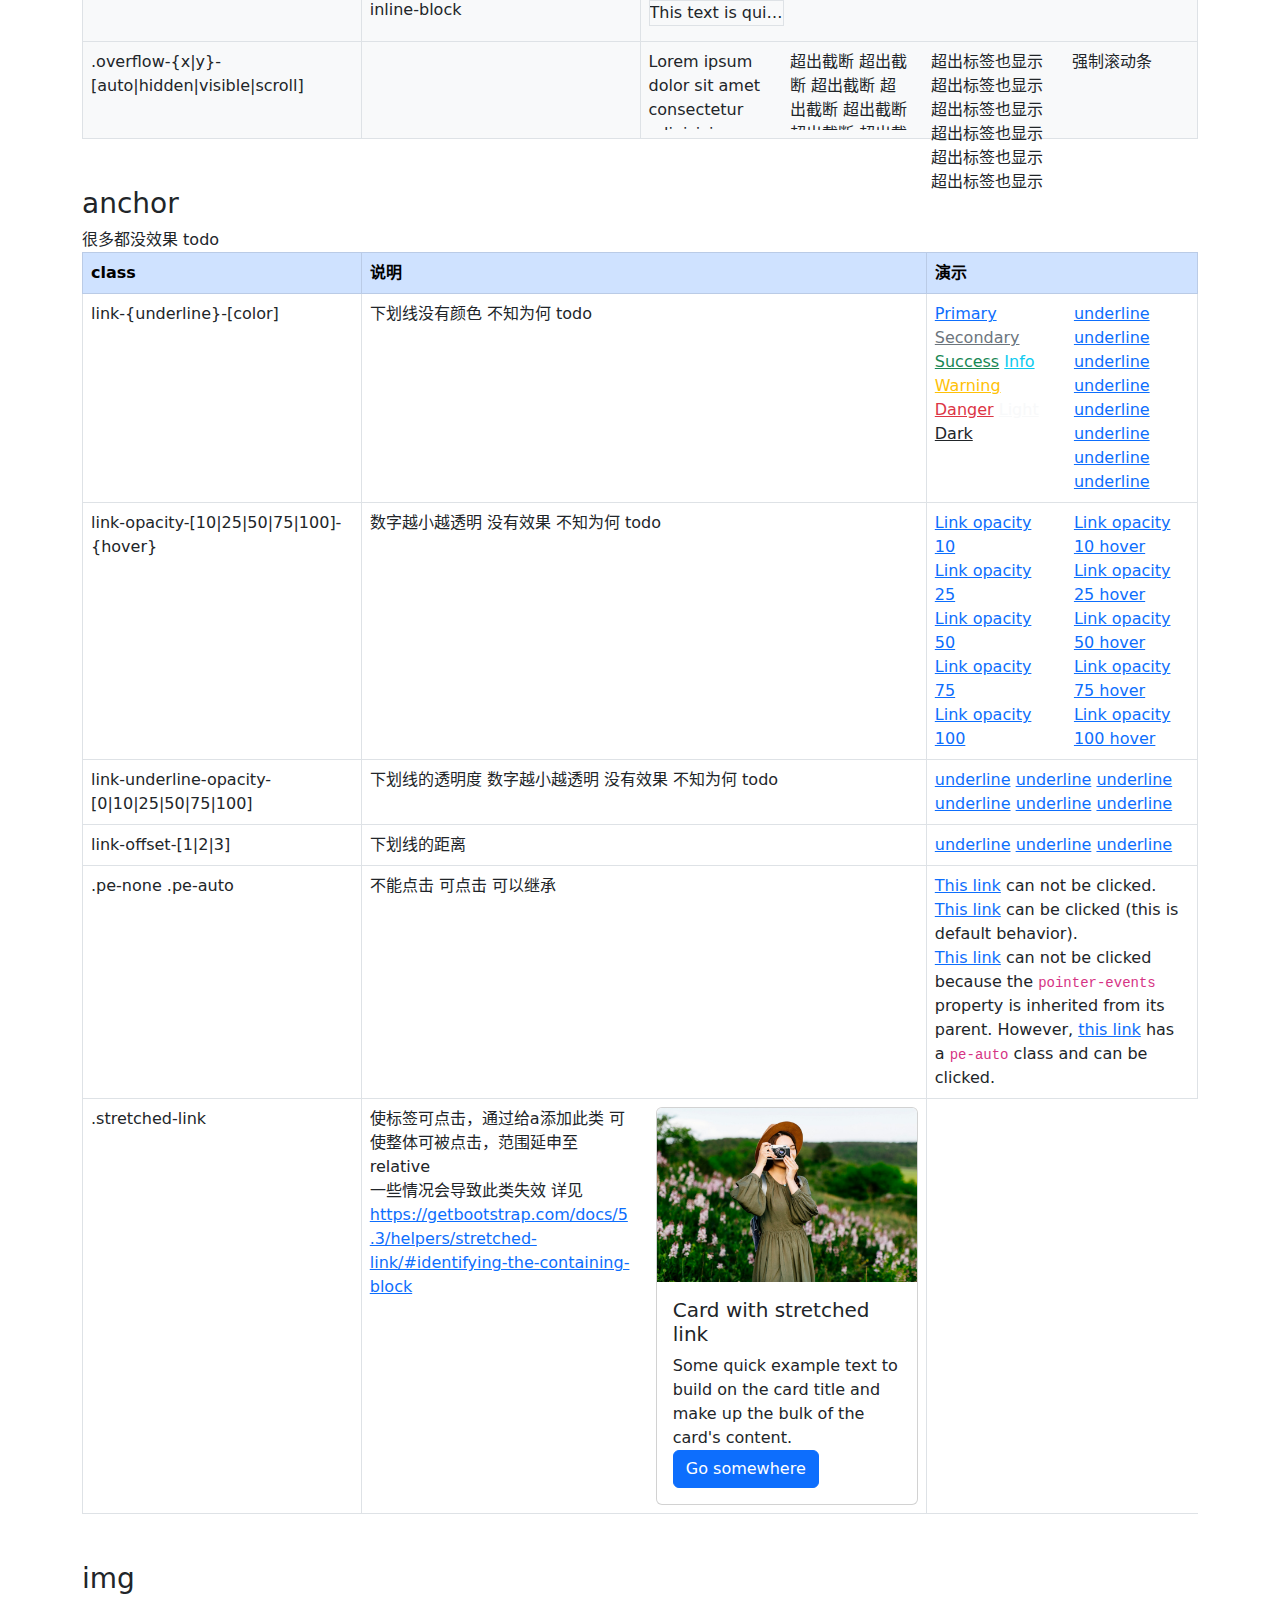
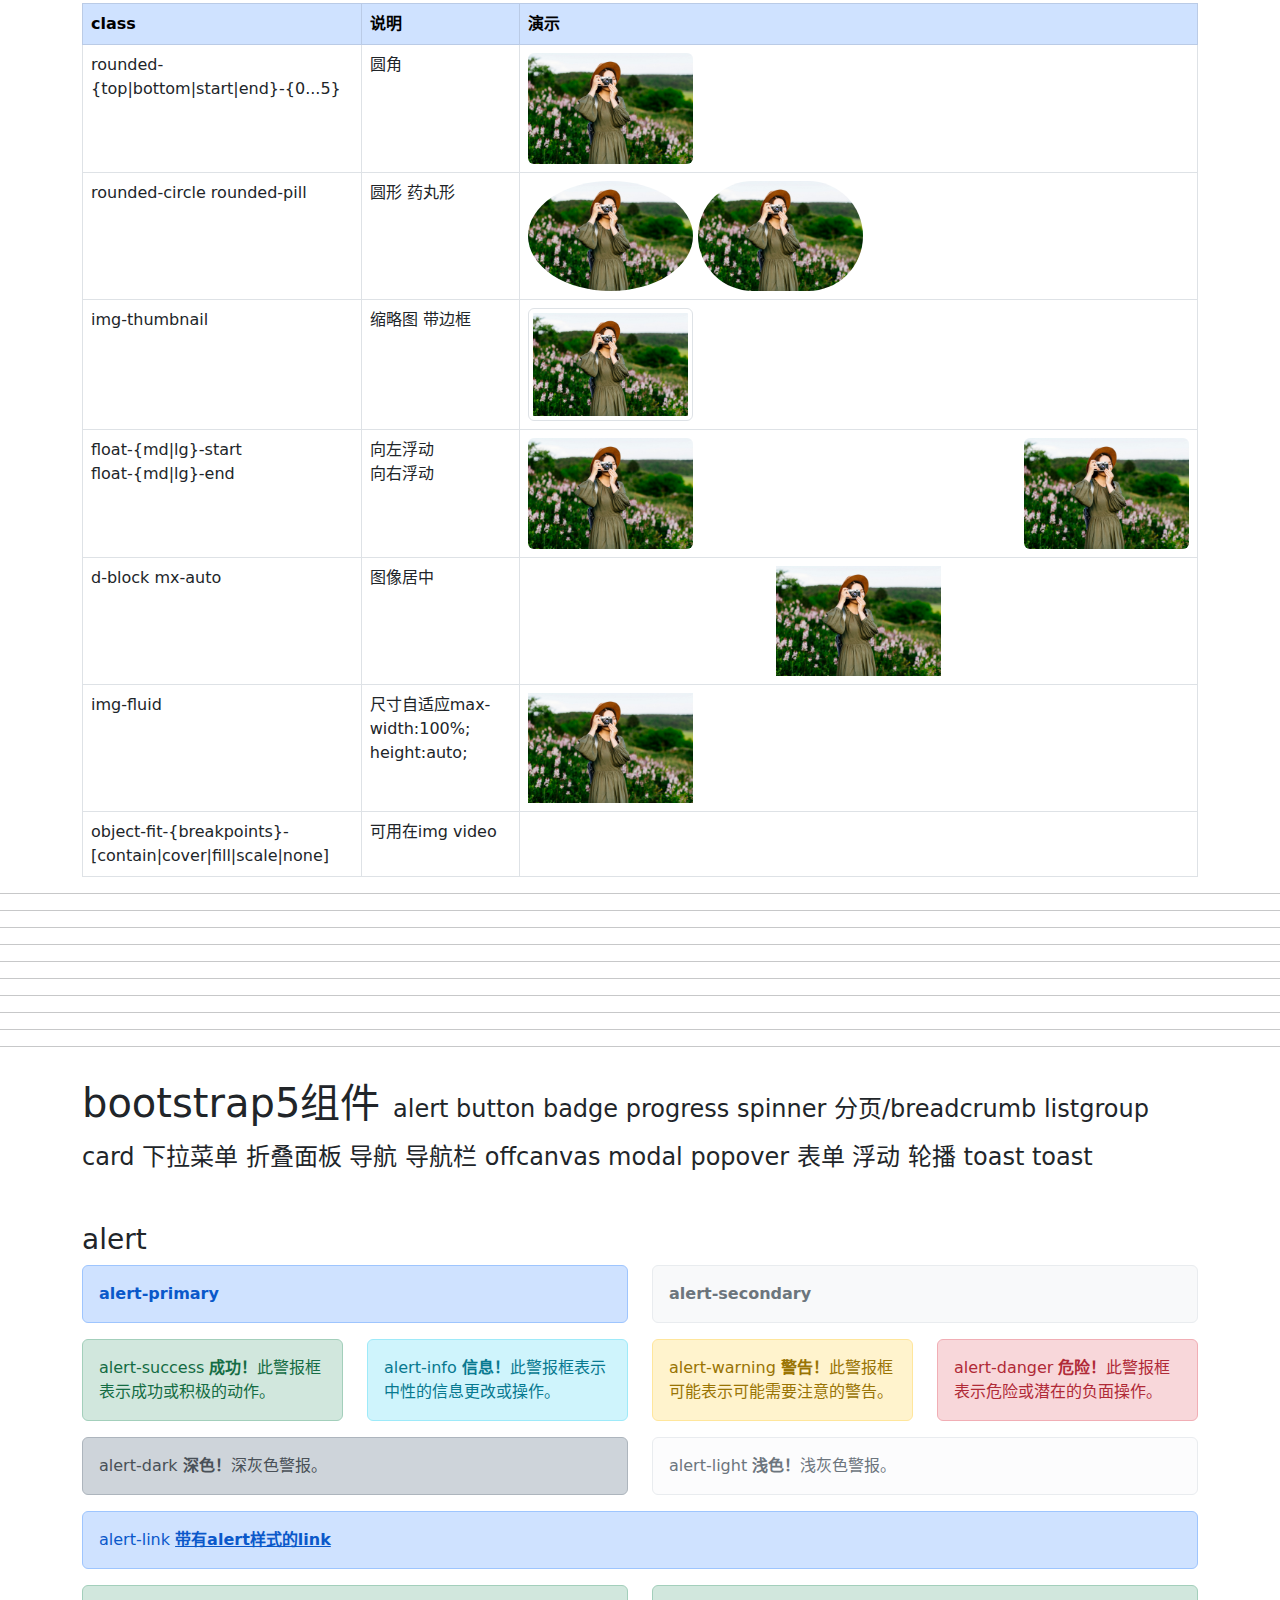
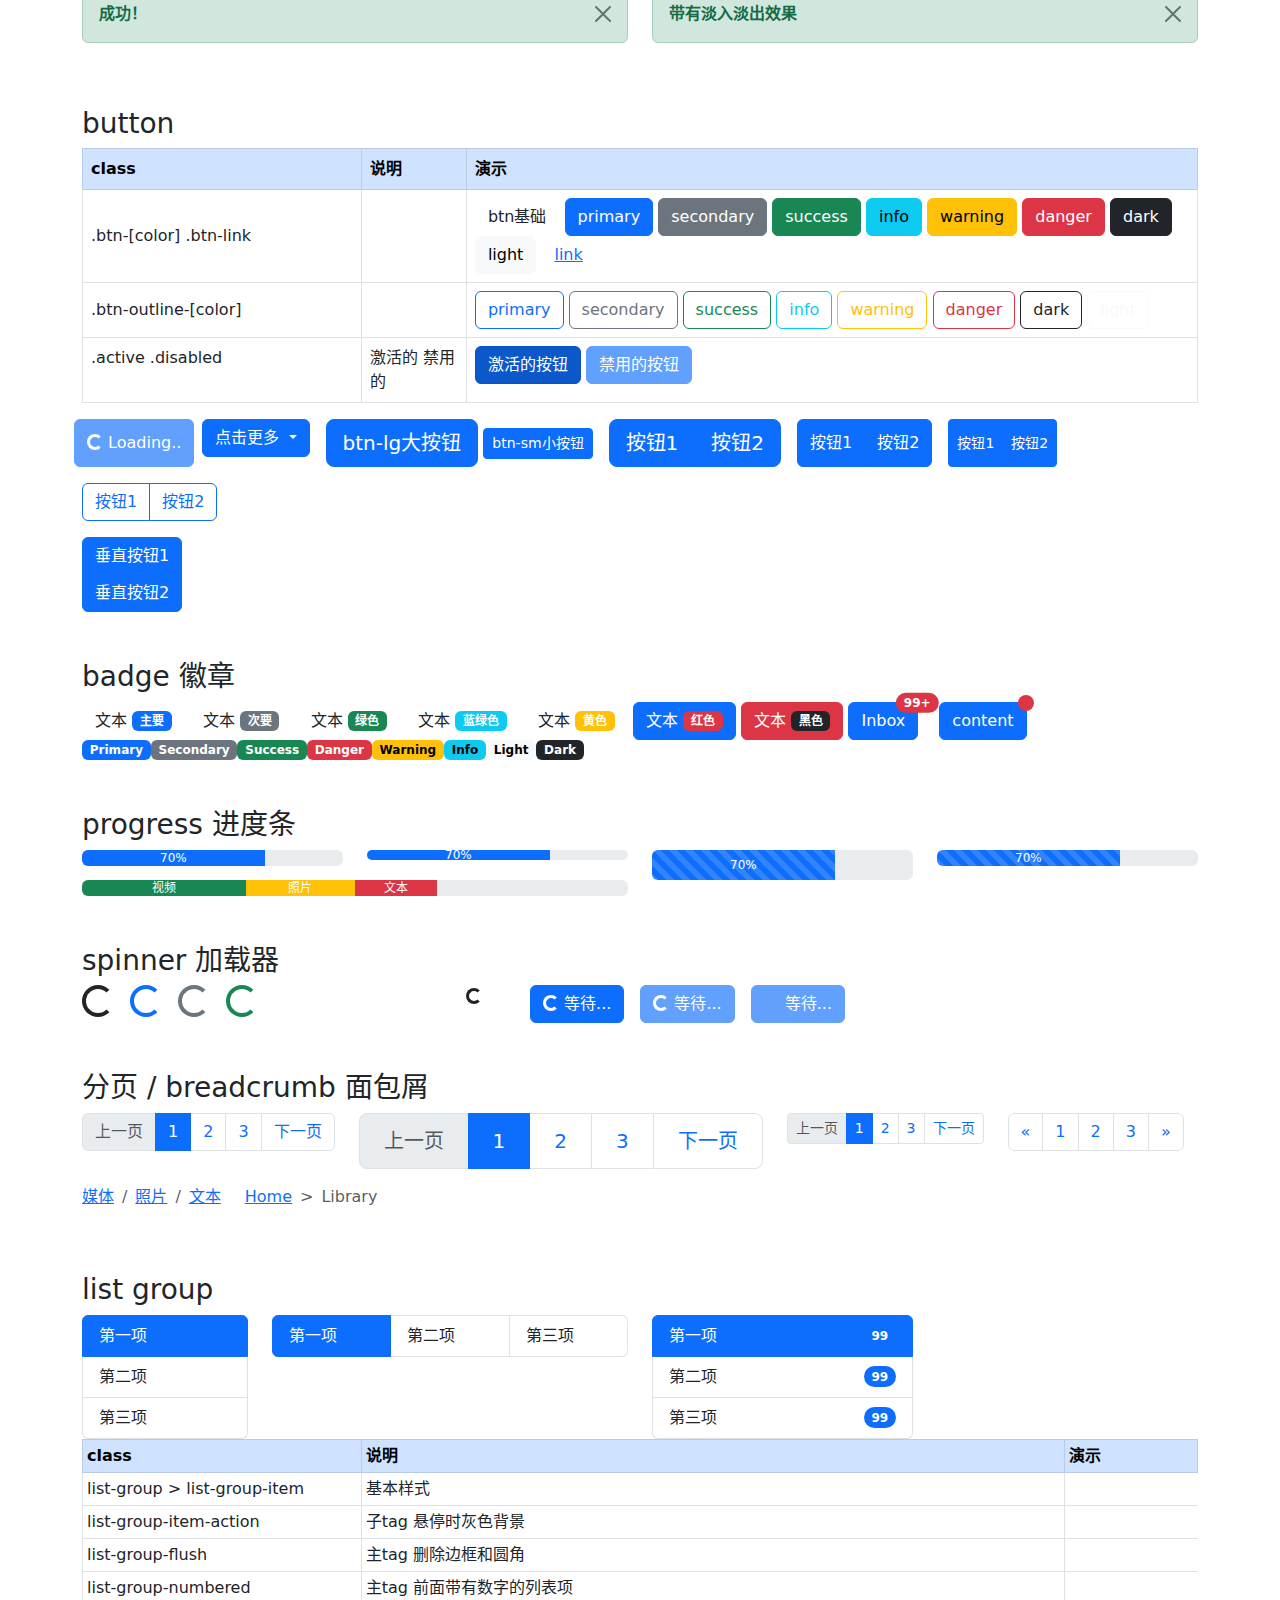
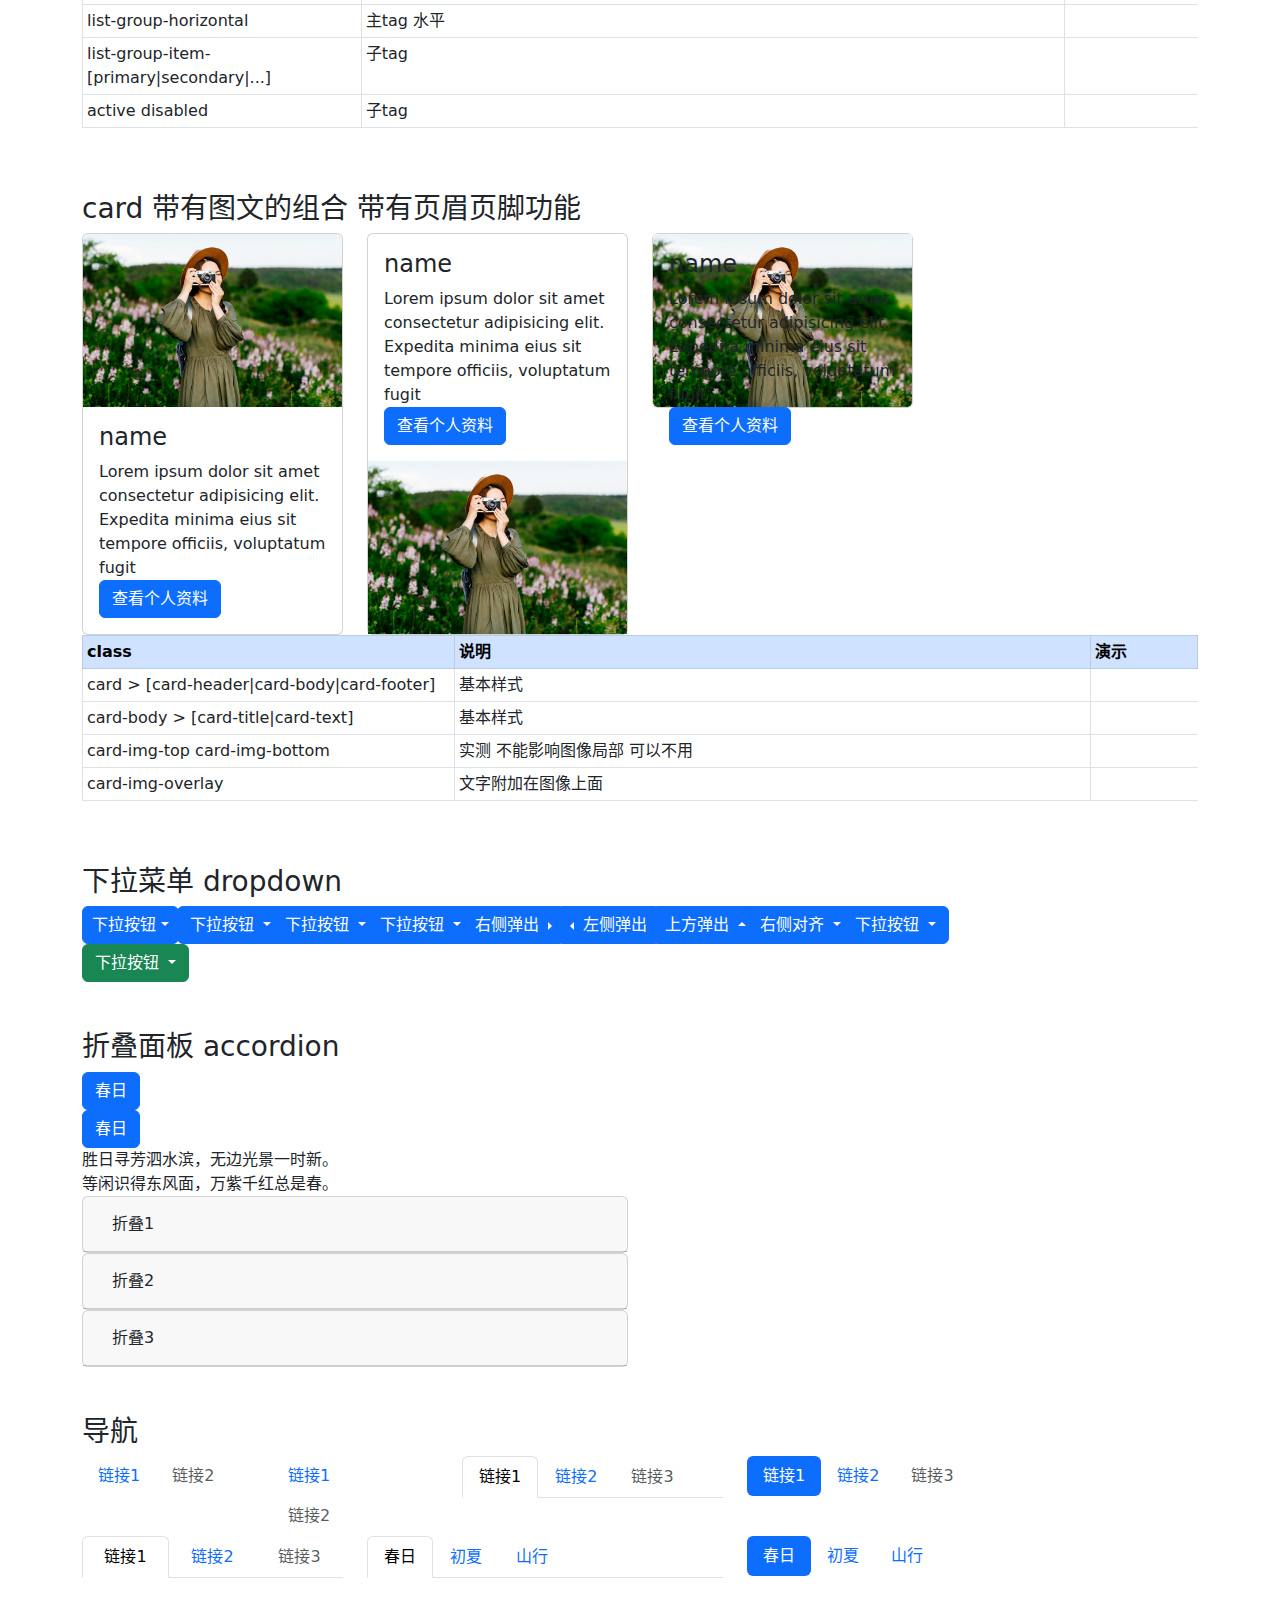
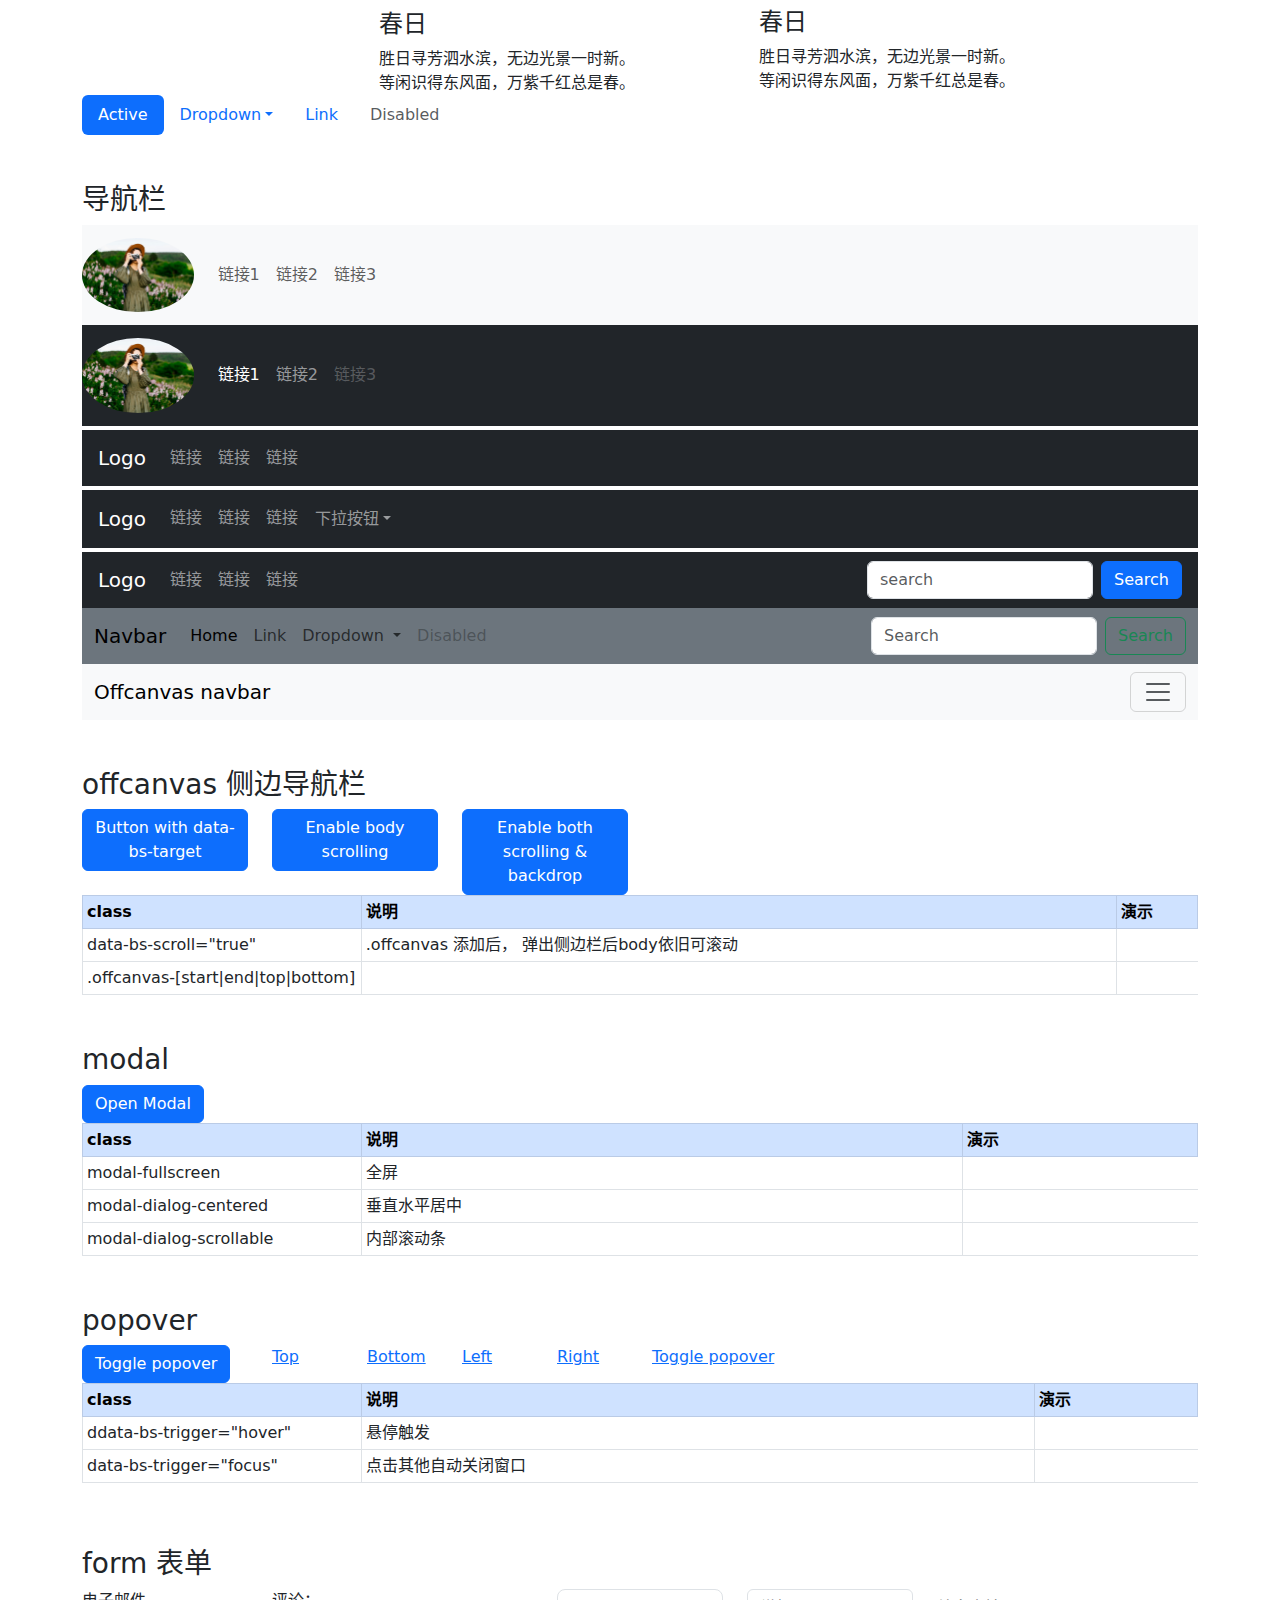
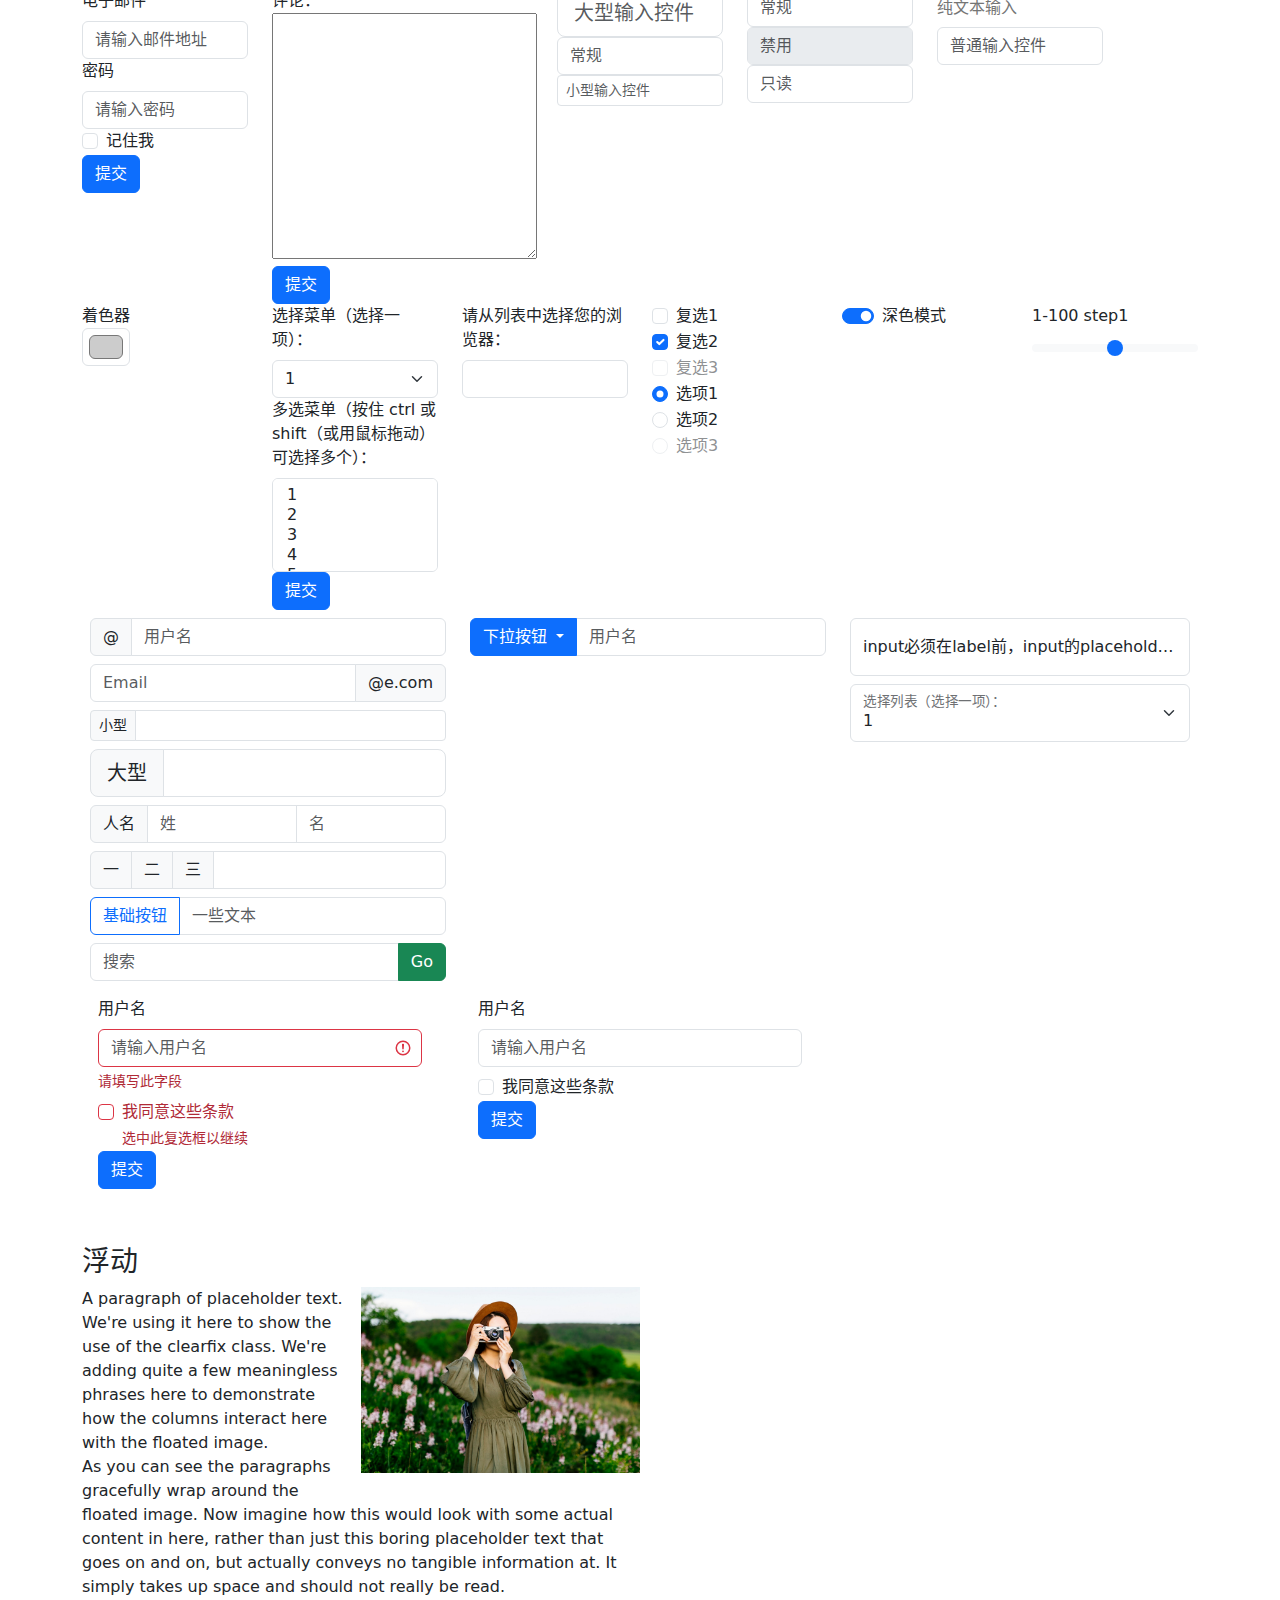
==== commit 68277bec: "init" ====
--- a/bootstrap5/demo.html
+++ b/bootstrap5/demo.html
@@ -25,6 +25,12 @@
 </head>
 
 <body class="bg-white">
+
+  <div class="row">
+    <div class="col col-sm-3 col-lg-3 bg-primary">1</div>
+    <div class="col col-sm-3 col-lg-3 bg-secondary">2</div>
+    <div class="col col-sm-3 col-lg-3 bg-success">3</div>
+  </div>
 
   <div class="container lead">
     <pre>
@@ -252,7 +258,11 @@
               </tr>
               <tr>
                 <td>class="col-sm-3 col-lg-6"</td>
-                <td>小于sm时占据整行， sm-lg时col-3， 大于lg时col-6</td>
+                <td>小于sm时平分整行， sm-lg时col-3， 大于lg时col-6</td>
+              </tr>
+              <tr>
+                <td>class="<span class="text-danger">col-12</span> col-sm-3 col-lg-6"</td>
+                <td>小于sm时<span class="text-danger">占据整行</span>， sm-lg时col-3， 大于lg时col-6</td>
               </tr>
               <tr>
                 <td>
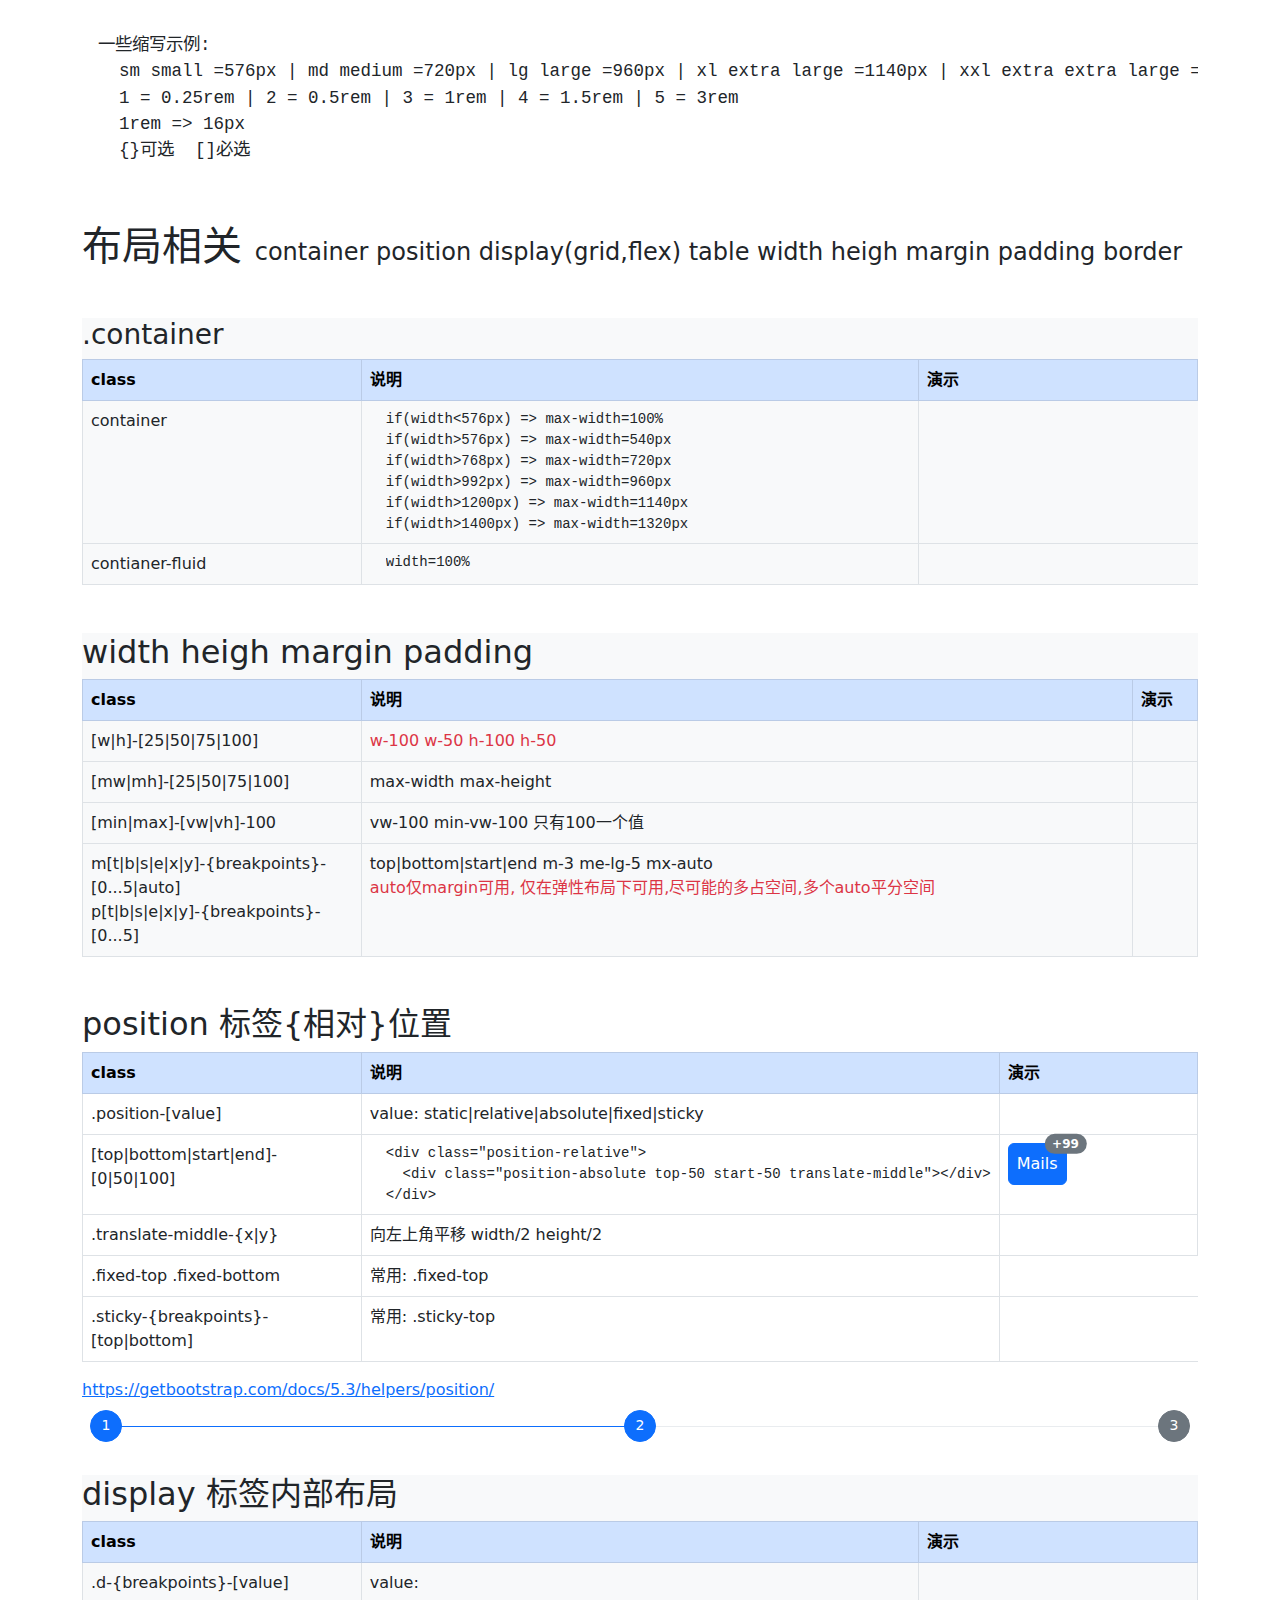
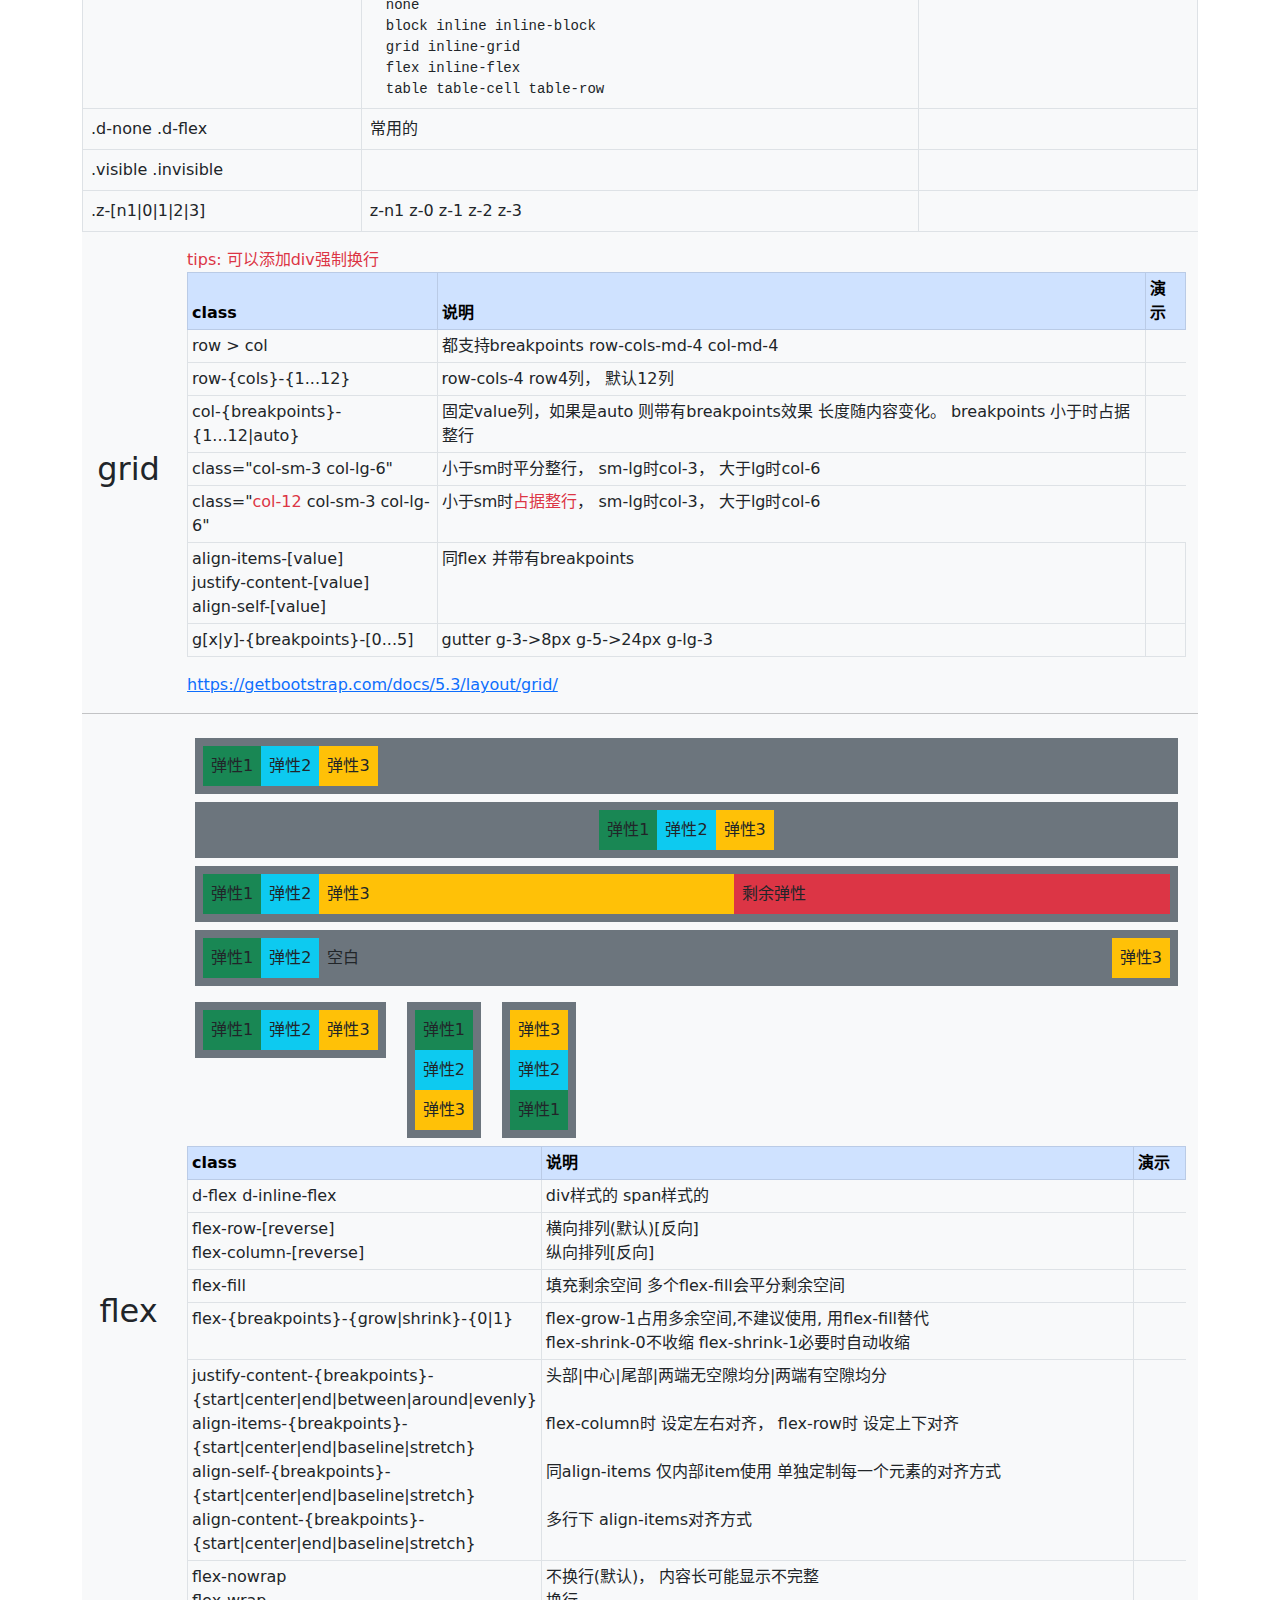
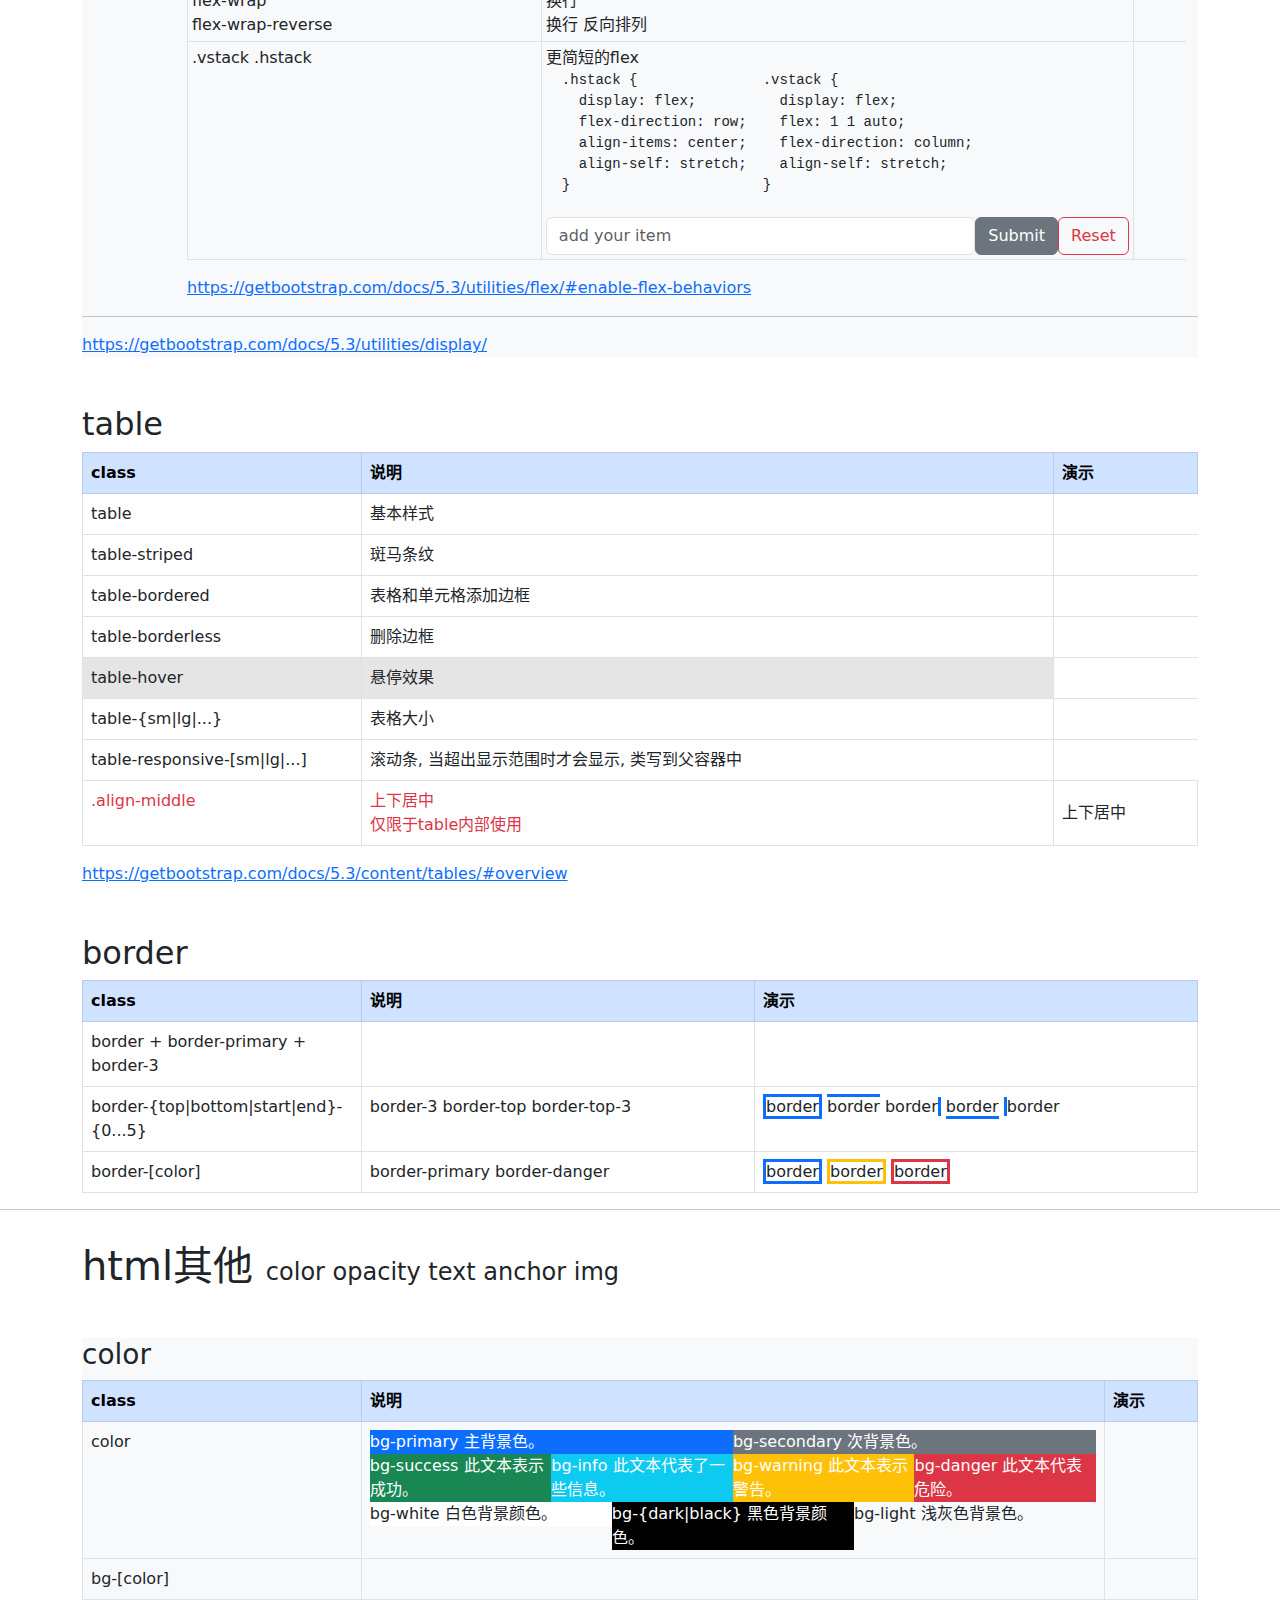
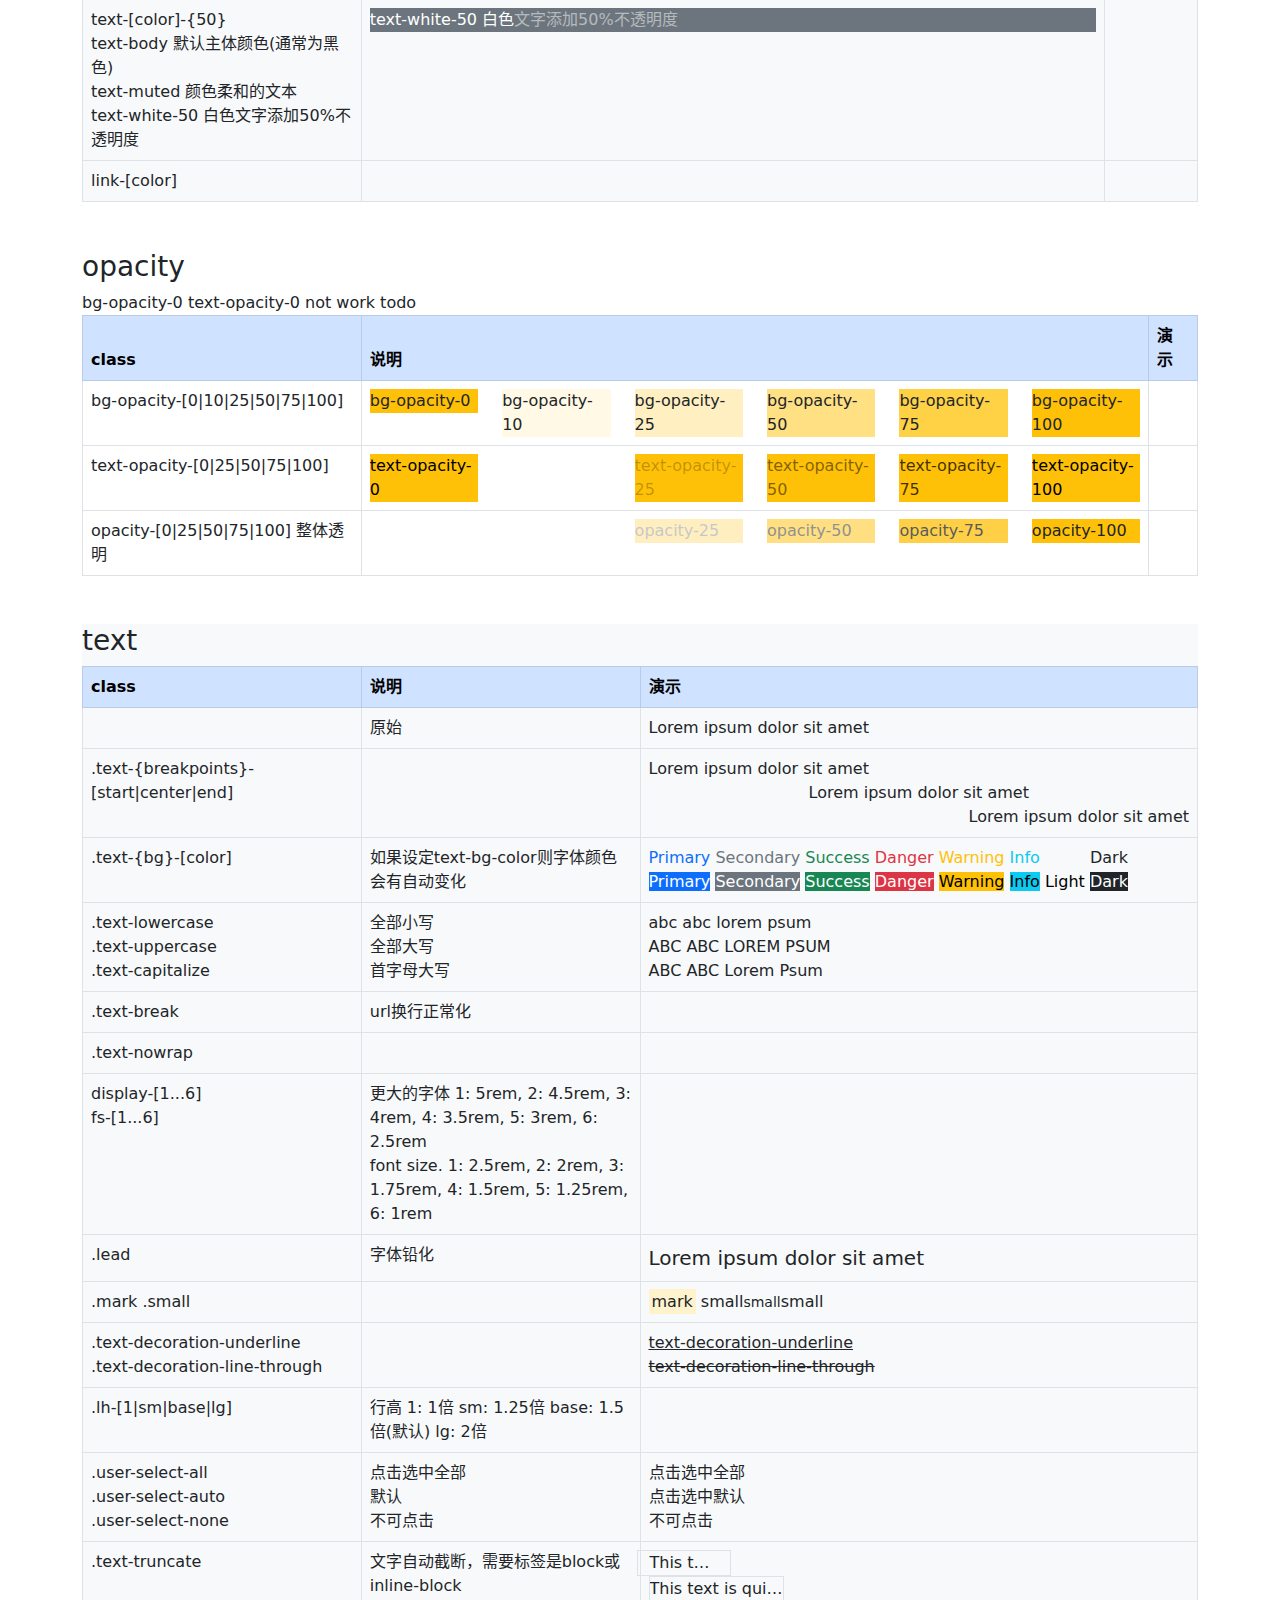
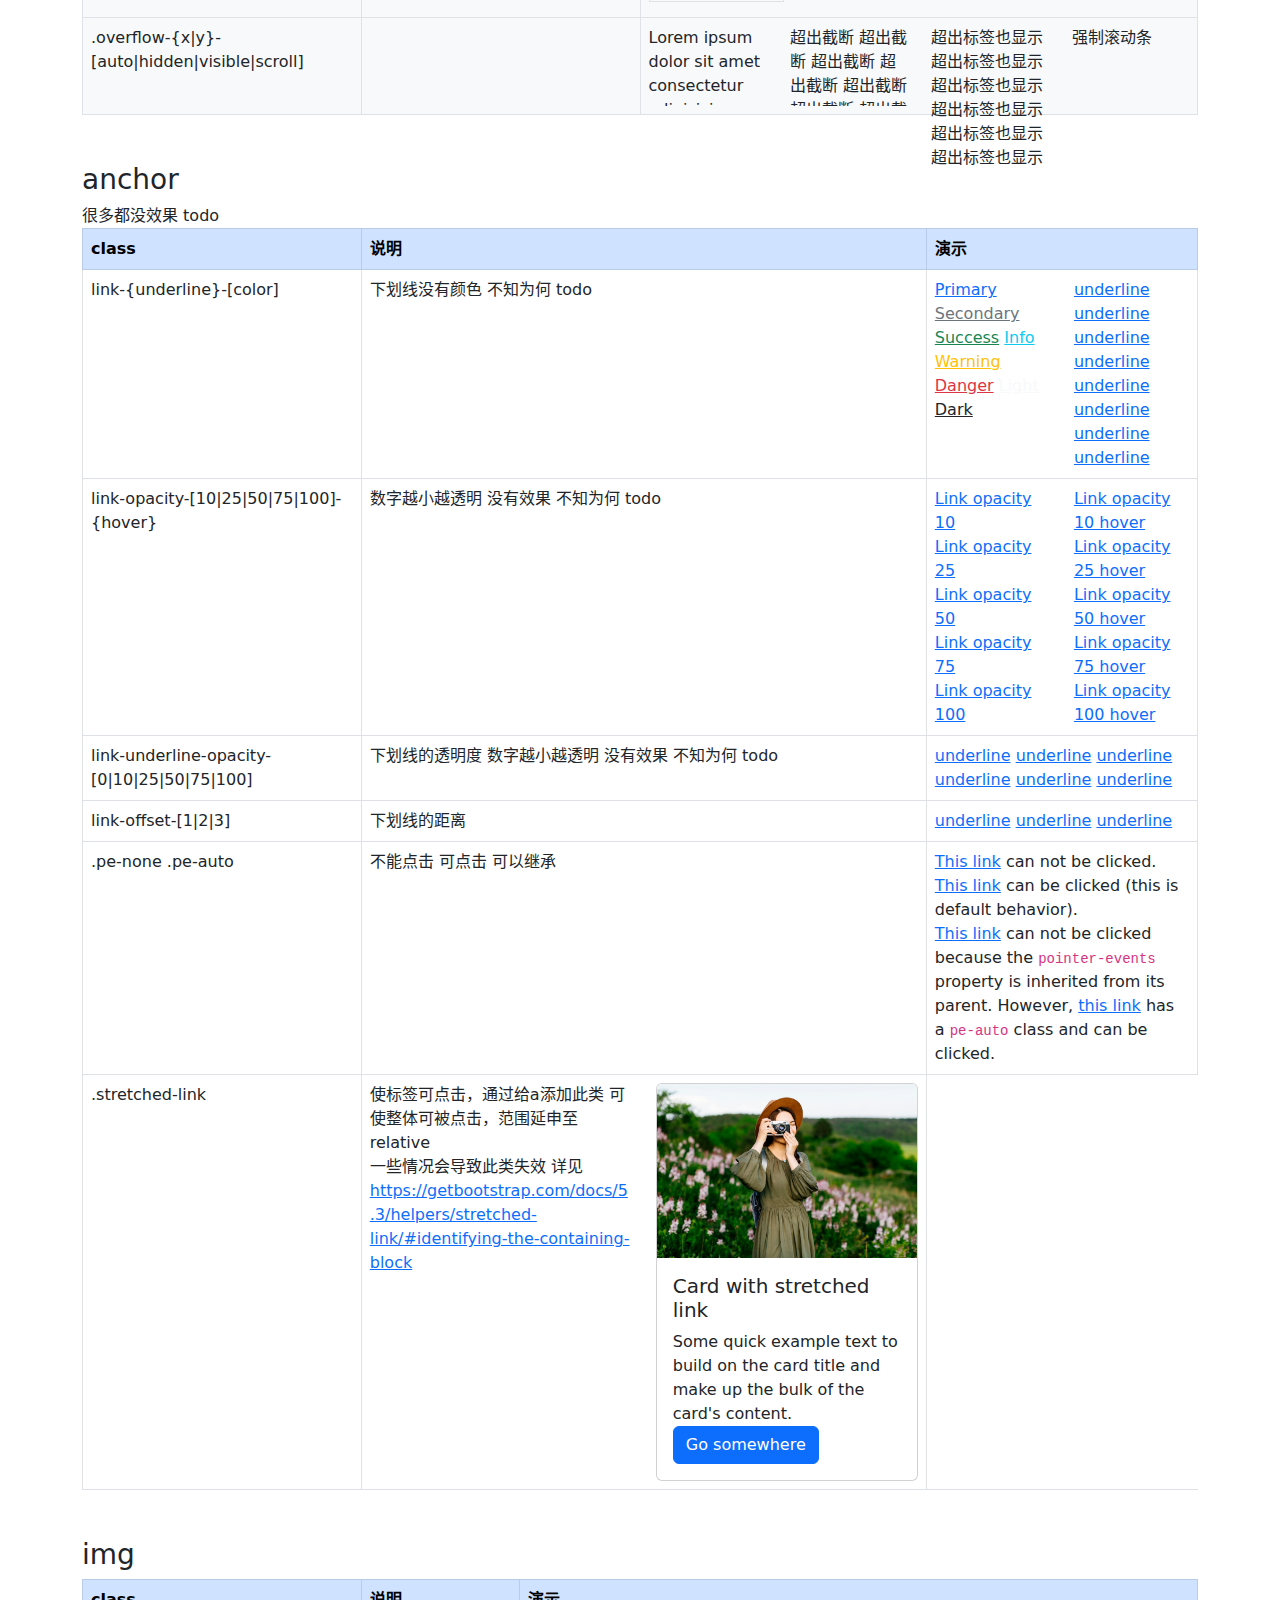
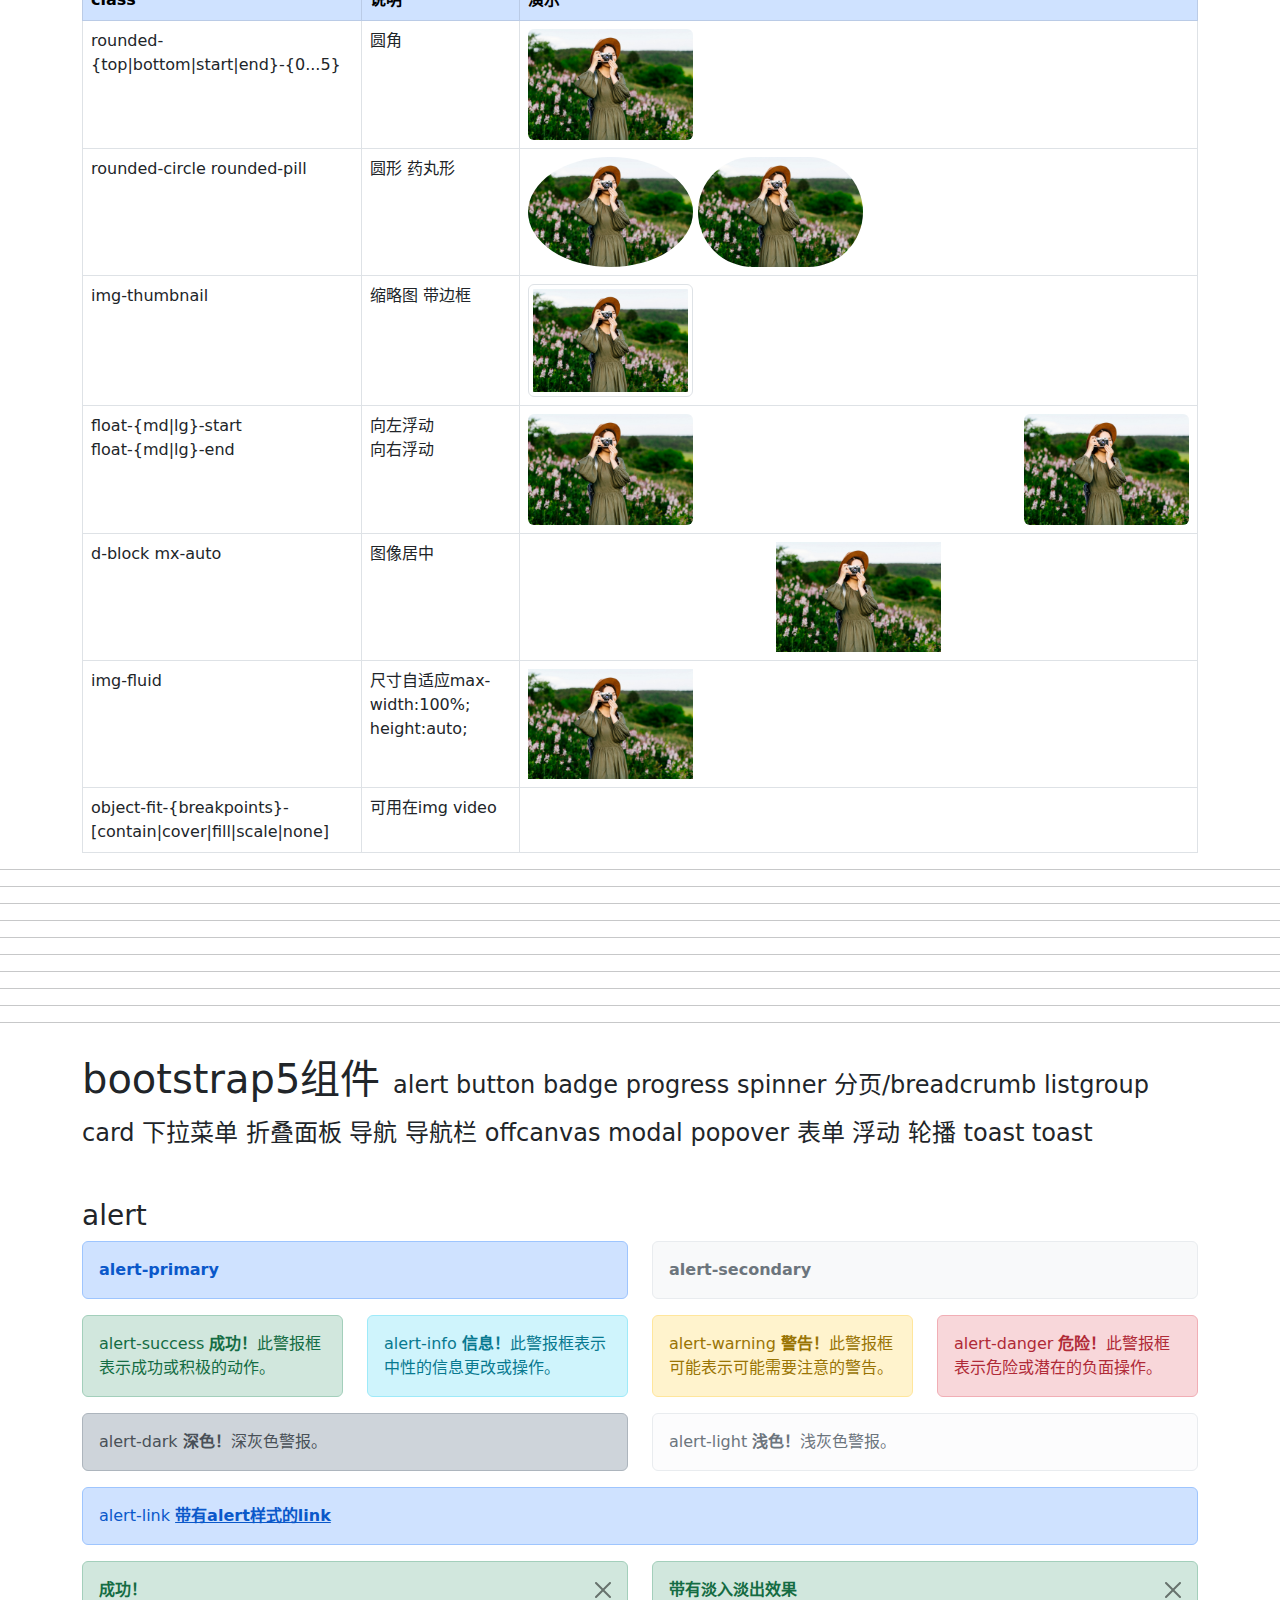
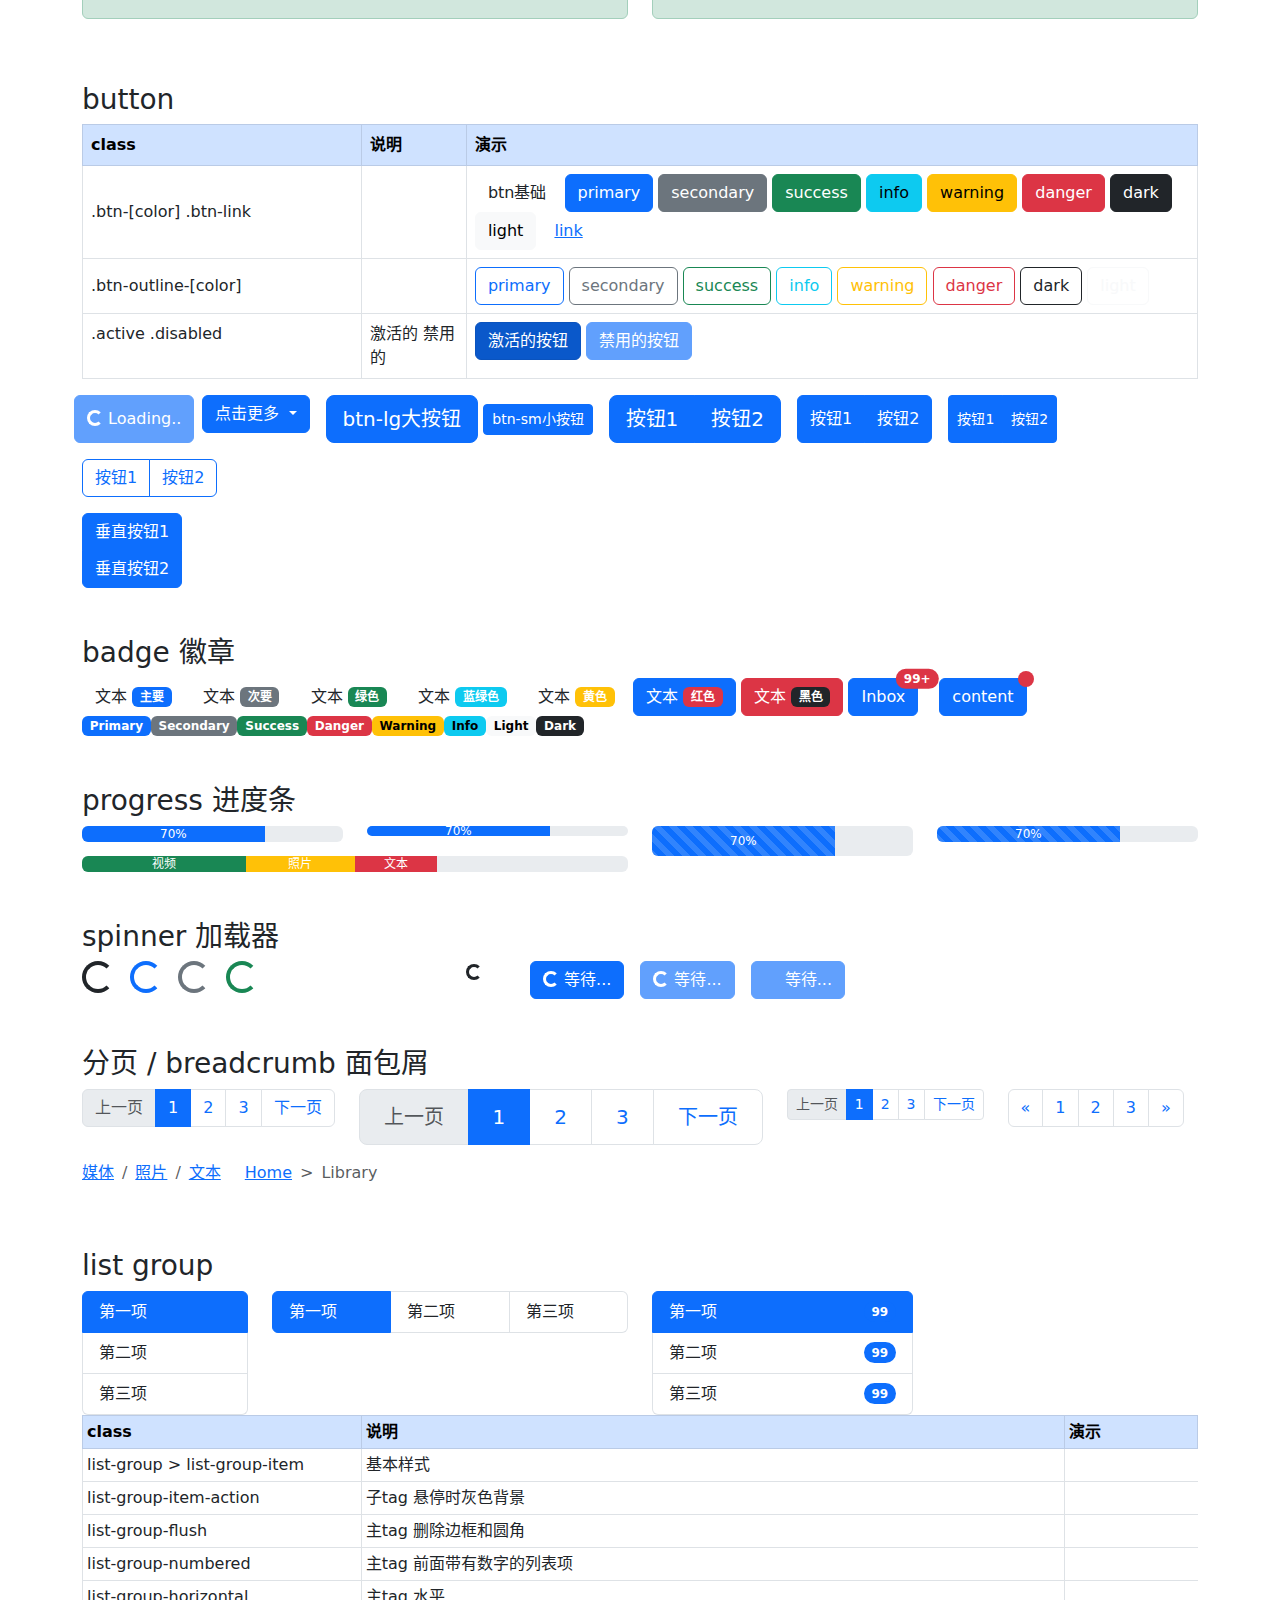
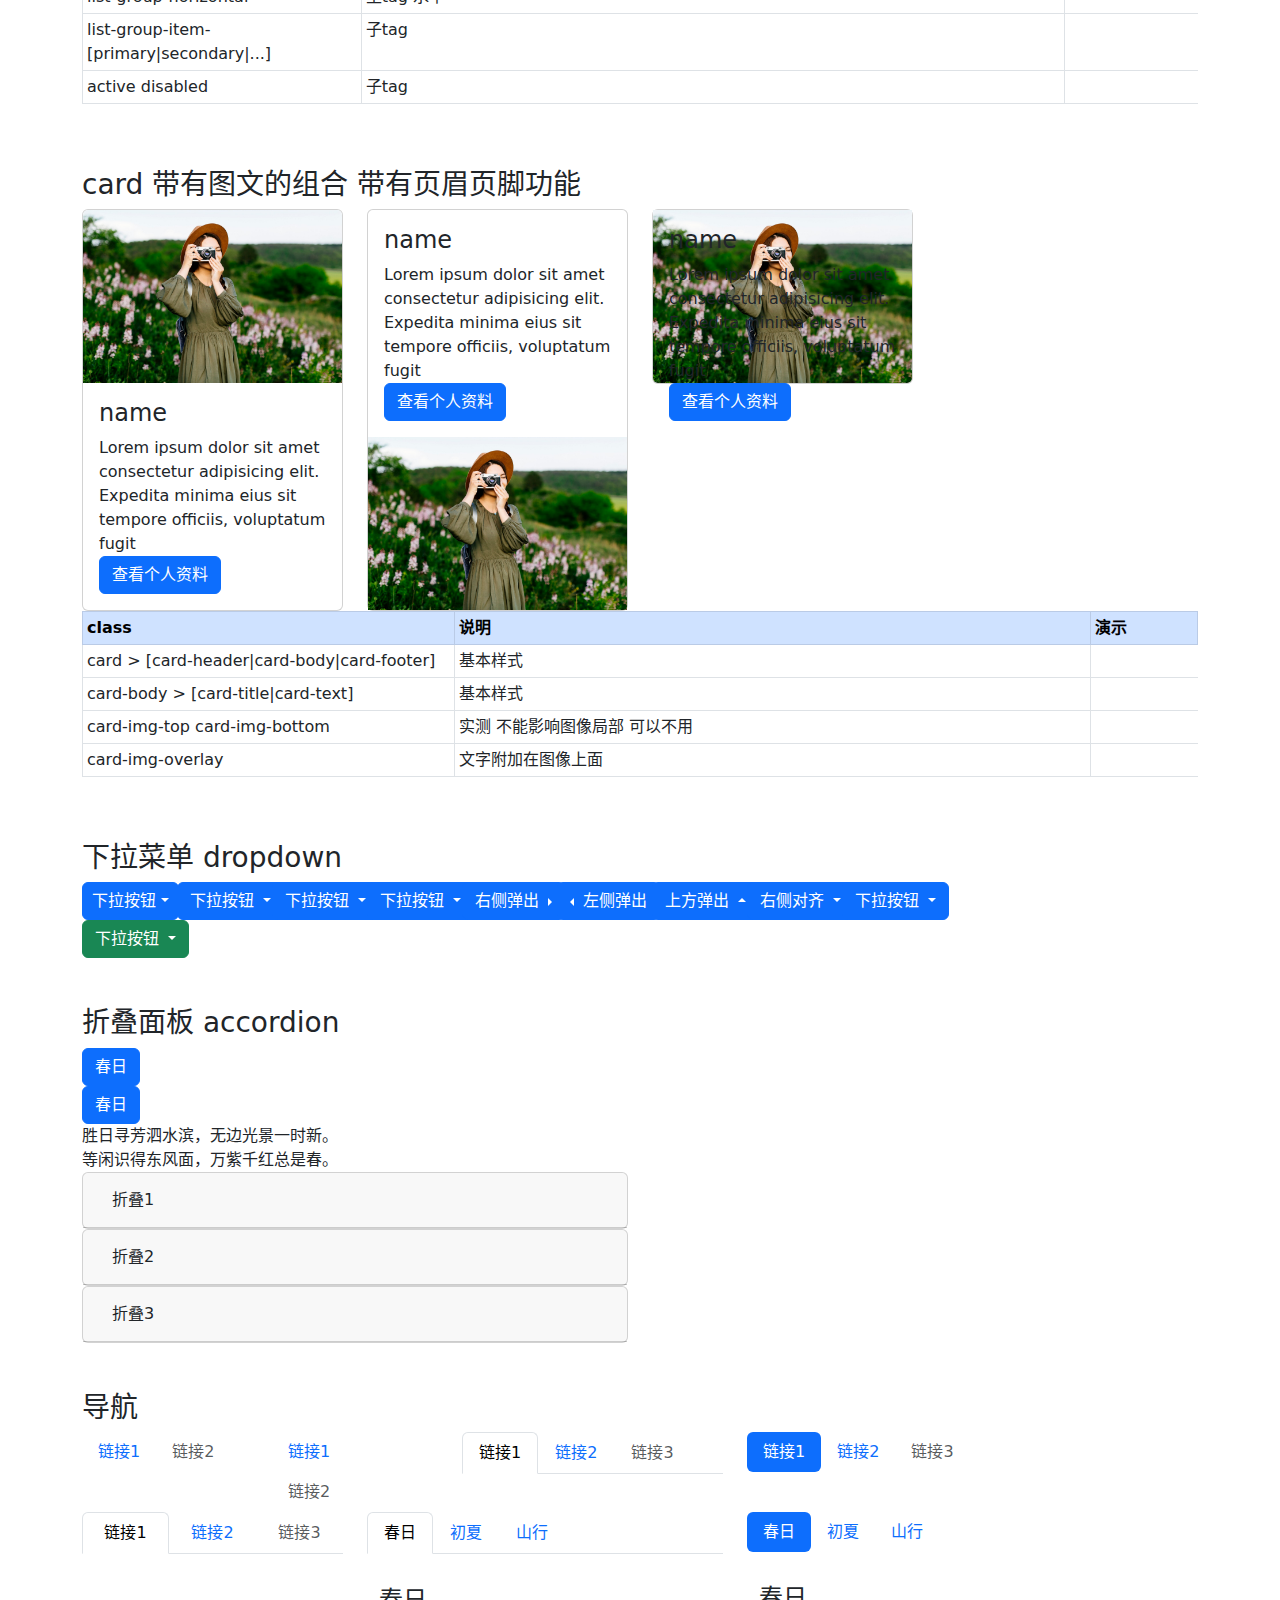
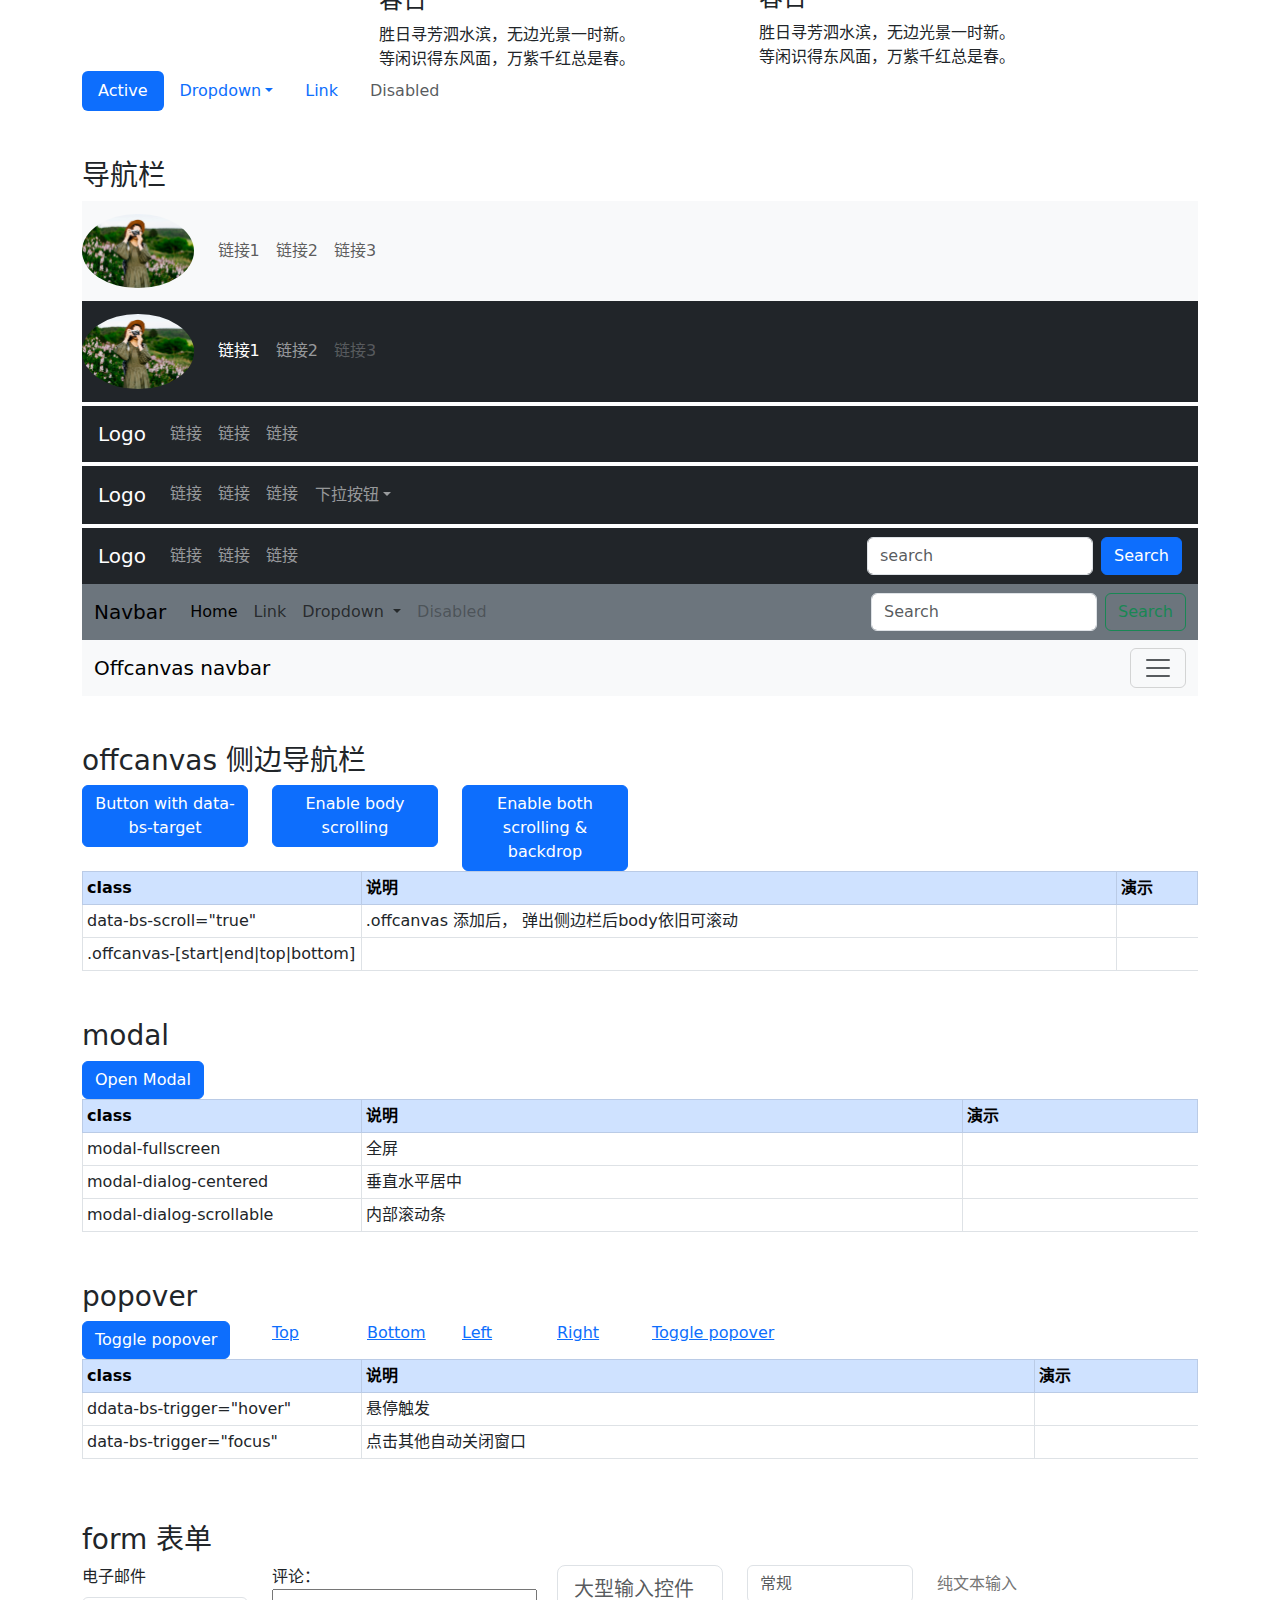
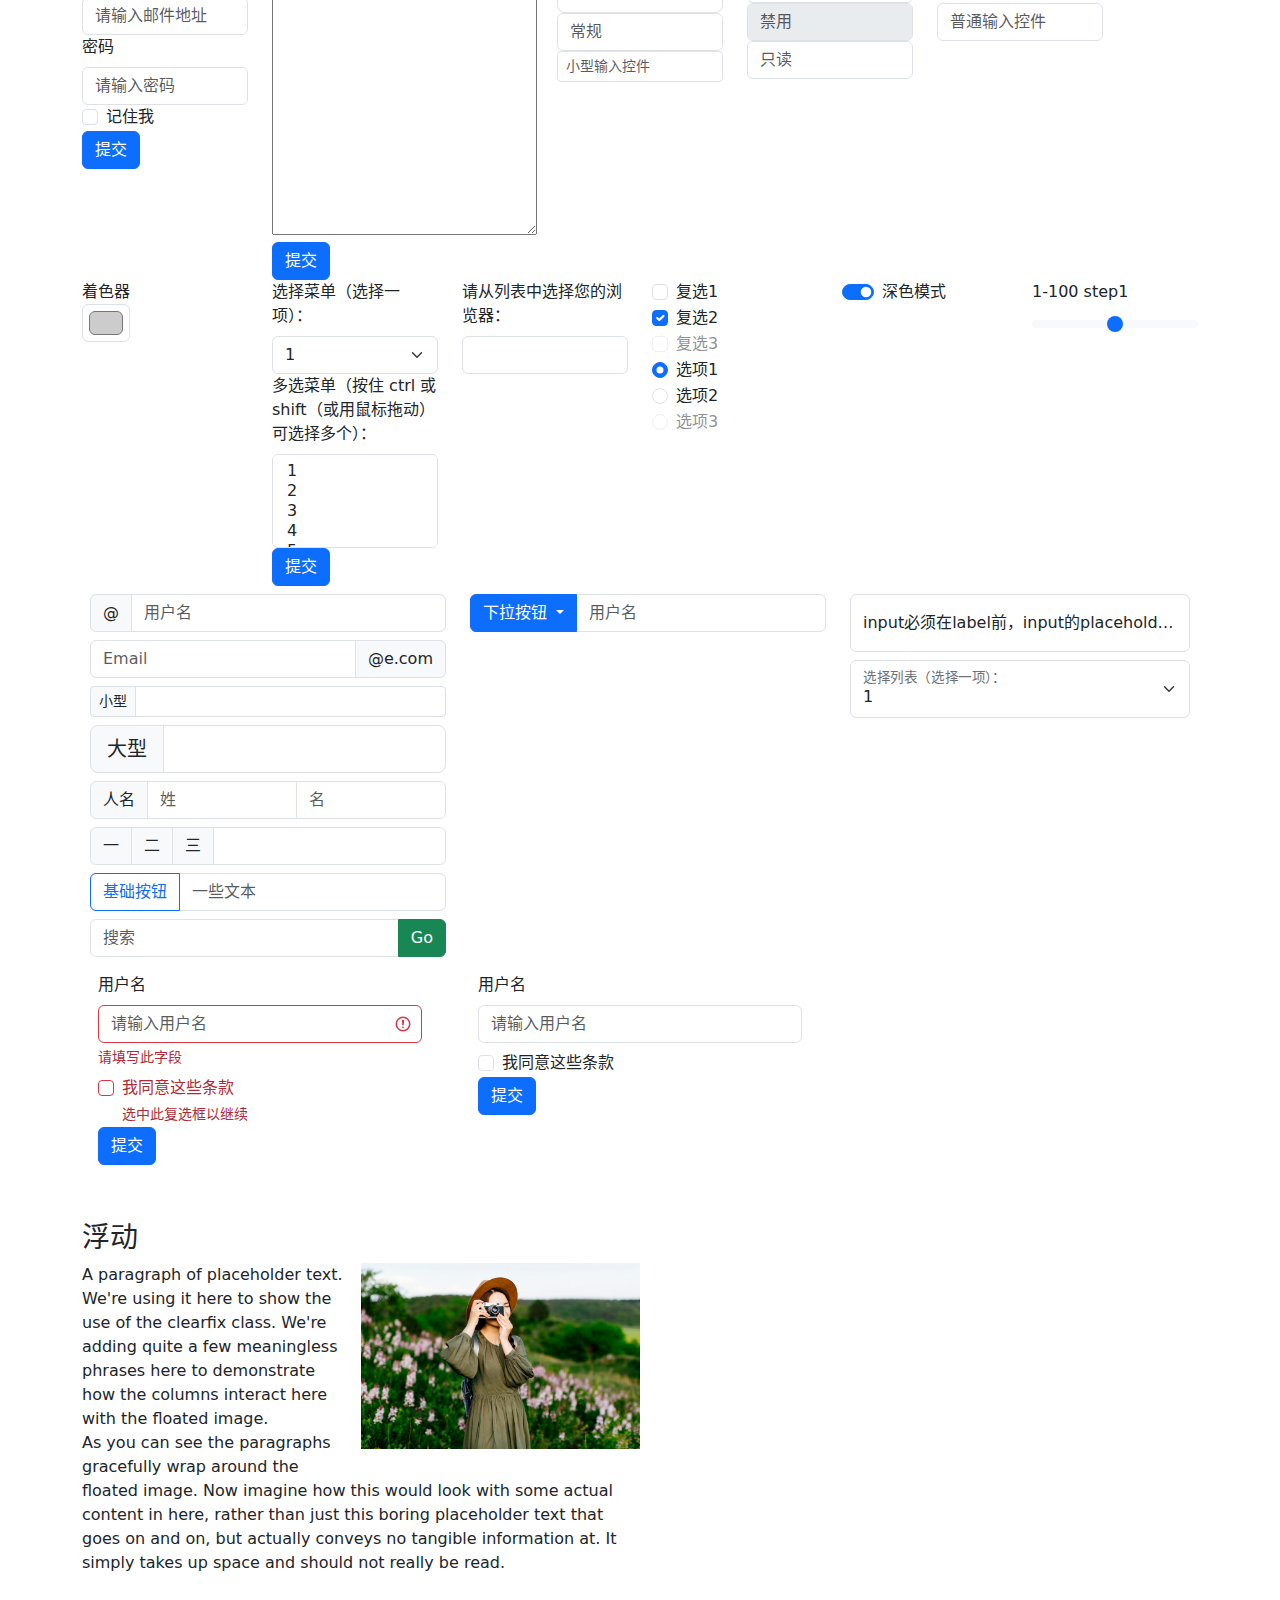
==== commit 3de2d867: "init" ====
--- a/bootstrap5/demo.html
+++ b/bootstrap5/demo.html
@@ -25,13 +25,6 @@
 </head>
 
 <body class="bg-white">
-
-  <div class="row">
-    <div class="col col-sm-3 col-lg-3 bg-primary">1</div>
-    <div class="col col-sm-3 col-lg-3 bg-secondary">2</div>
-    <div class="col col-sm-3 col-lg-3 bg-success">3</div>
-  </div>
-
   <div class="container lead">
     <pre>
 一些缩写示例:
